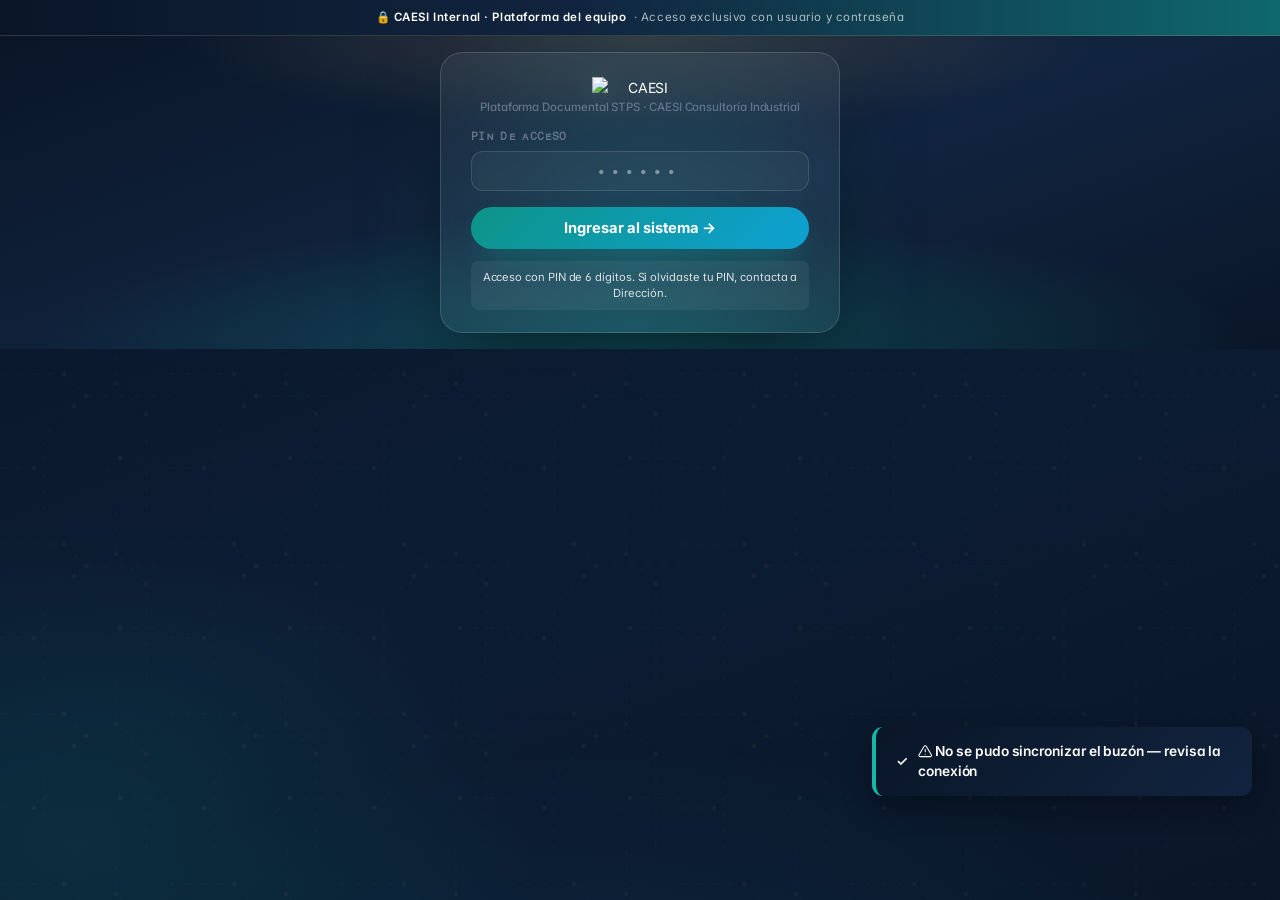
==== portal_v2.html @ 2f2ab160 "Add files via upload" ====
<!DOCTYPE html>
<html lang="es" data-theme="dark">
<head>
<meta charset="UTF-8"/>
<meta name="viewport" content="width=device-width,initial-scale=1.0"/>
<title>CAESI Internal · Plataforma de Cumplimiento, Impugnación y Capacitación · DEMO</title>

<!-- ═══════ GA4 — Mismo ID que el landing ═══════ -->
<script async src="https://www.googletagmanager.com/gtag/js?id=G-XXXXXXXXXX"></script>
<script>
  window.dataLayer = window.dataLayer || [];
  function gtag(){dataLayer.push(arguments);}
  gtag('js', new Date());

  // Leer parámetros del URL para personalizar y trackear
  const _urlParams = new URLSearchParams(window.location.search);
  const LEAD_CTX = {
    cliente: _urlParams.get('cliente') || null,
    nombre:  _urlParams.get('nombre')  || null,
    email:   _urlParams.get('email')   || null,
    src:     _urlParams.get('src')     || 'direct'
  };

  gtag('config', 'G-XXXXXXXXXX', {
    'send_page_view': true,
    'user_properties': {
      lead_empresa: LEAD_CTX.cliente || 'anonimo',
      lead_source:  LEAD_CTX.src
    }
  });

  window.trackEvent = function(name, params){
    try { gtag('event', name, Object.assign({
      lead_empresa: LEAD_CTX.cliente,
      lead_source:  LEAD_CTX.src
    }, params || {})); } catch(e){}
    try { console.log('[CAESI-demo-track]', name, params || {}); } catch(e){}
  };

  // Tiempo total en demo
  const _demoStartTime = Date.now();
  window.addEventListener('beforeunload', ()=>{
    const seconds = Math.round((Date.now() - _demoStartTime)/1000);
    if(window.trackEvent) trackEvent('demo_session_end', {duration_seconds: seconds});
  });
</script>
<!-- ═══════ Fin GA4 ═══════ -->

<link rel="preconnect" href="https://fonts.googleapis.com">
<link rel="preconnect" href="https://fonts.gstatic.com" crossorigin>
<link rel="preconnect" href="https://cdnjs.cloudflare.com">
<link rel="preconnect" href="https://vbihkgnydgoqocdnygzf.supabase.co">
<link href="https://fonts.googleapis.com/css2?family=Inter:wght@400;500;600;700;800;900&family=Onest:wght@300;400;500;600;700&family=Fragment+Mono&family=Instrument+Serif:ital@0;1&display=swap" rel="stylesheet" media="print" onload="this.media='all'">
<noscript><link href="https://fonts.googleapis.com/css2?family=Inter:wght@400;500;600;700;800;900&family=Onest:wght@300;400;500;600;700&family=Fragment+Mono&family=Instrument+Serif:ital@0;1&display=swap" rel="stylesheet"></noscript>
<script src="https://cdnjs.cloudflare.com/ajax/libs/Chart.js/4.4.1/chart.umd.min.js" defer></script>
<style>
:root{
  /* CAESI brand · matches landing */
  --teal:#0d9488; --teal-l:#14b8a6;
  --orange:#e0b97a; --orange-l:#c8a96a;
  --navy:#0a1628; --navy2:#11243f;
  --blue:#0ea5e9; --blue-l:#38bdf8;
  --light:#eef6fb; --mint:#ecfeff; --grey:#f6f7f9;
  --dark:#0a1628; --mid:#475569; --soft:#64748b;
  --white:#fff;
  --green:#0d9488; --green-l:#14b8a6;
  --red:#dc2626; --yellow:#d97706; --purple:#7c3aed;
  --gold:#c8a96a; --gold-warm:#e0b97a;
  --line:#e5e7eb;
  --sidebar:248px;
  --shadow:0 1px 2px rgba(15,23,42,.04),0 4px 14px -2px rgba(15,23,42,.06);
  --shadow-l:0 12px 32px -12px rgba(15,23,42,.12);
}
*{box-sizing:border-box;margin:0;padding:0}
body{font-family:'Inter',-apple-system,BlinkMacSystemFont,sans-serif;background:#f6f7f9;color:var(--dark);font-size:14px;line-height:1.5;-webkit-font-smoothing:antialiased;font-feature-settings:"ss01","cv11"}
.serif-i{font-family:'Instrument Serif',serif;font-style:italic;font-weight:400;letter-spacing:-.01em}

/* DEMO BANNER */
.demo-banner{background:linear-gradient(90deg,var(--navy) 0%,var(--navy2) 50%,var(--teal) 100%);color:#fff;text-align:center;padding:9px 16px;font-size:.78rem;font-weight:600;letter-spacing:.2px;position:fixed;top:0;left:0;right:0;z-index:9999;box-shadow:0 2px 12px rgba(10,22,40,.25);border-bottom:1px solid rgba(255,255,255,.08)}
.demo-banner span{opacity:.85;font-weight:500}

/* ── LOGIN ── */
#loginScreen{position:fixed;inset:0;background:radial-gradient(ellipse at top,#1A2F58 0%,#0F1E3D 60%,#080F1F 100%);display:flex;align-items:center;justify-content:center;z-index:8000;padding:16px;overflow-y:auto}
#loginScreen::before{content:'';position:absolute;top:-30%;left:50%;width:600px;height:600px;background:radial-gradient(circle,rgba(20,184,184,.18),transparent 65%);transform:translateX(-50%)}
.login-card{background:#fff;border-radius:18px;padding:24px 30px 22px;width:400px;max-width:100%;box-shadow:0 28px 72px rgba(0,0,0,.5);text-align:center;position:relative;z-index:1}
.login-brand{margin-bottom:14px}
.login-brand .logo-big{font-size:3rem;font-weight:900;color:var(--navy);letter-spacing:-.04em;line-height:1;font-family:'Inter',sans-serif}
.login-brand .logo-big span{background:linear-gradient(135deg,var(--gold),var(--gold-warm));-webkit-background-clip:text;-webkit-text-fill-color:transparent;background-clip:text;font-style:italic;font-family:'Instrument Serif',serif;font-weight:400}
.login-brand .logo-sub{font-size:.72rem;color:var(--soft);margin-top:2px;font-weight:500;line-height:1.3}
.login-brand .logo-big-img{max-width:96px;width:100%;height:auto;display:block;margin:0 auto;filter:brightness(1.05) drop-shadow(0 4px 14px rgba(255,255,255,.18))}
.sb-logo .nx-img{max-width:80px;width:auto;height:auto;display:block;margin:0 auto;filter:brightness(2.4) contrast(1.05) drop-shadow(0 2px 4px rgba(0,0,0,.20))}
.lbl{display:block;text-align:left;font-size:.68rem;font-weight:700;color:var(--soft);margin-bottom:5px;text-transform:uppercase;letter-spacing:.6px}
.inp{width:100%;padding:10px 14px;border:1.5px solid #DDE3EC;border-radius:9px;font-size:.9rem;outline:none;margin-bottom:12px;font-family:inherit;transition:.2s}
.inp:focus{border-color:var(--teal);background:#FAFBFD;box-shadow:0 0 0 4px rgba(20,184,184,.1)}
.login-btn{width:100%;padding:12px;background:linear-gradient(135deg,var(--teal),var(--teal-l));color:#fff;border:none;border-radius:9px;font-size:.92rem;font-weight:700;cursor:pointer;transition:.2s;box-shadow:0 6px 18px rgba(10,143,143,.3);margin-top:4px}
.login-btn:hover{transform:translateY(-2px);box-shadow:0 8px 22px rgba(10,143,143,.4)}
.login-hint{margin-top:12px;font-size:.7rem;color:#999;padding:8px 10px;background:#FAFBFD;border-radius:7px}
.login-hint b{color:var(--navy)}
.login-users{display:flex;gap:6px;margin-top:10px;justify-content:center;flex-wrap:wrap}
.login-user{background:#FAFBFD;border:1px solid #DDE3EC;border-radius:7px;padding:5px 9px;font-size:.7rem;color:var(--soft);cursor:pointer;transition:.15s}
.login-user:hover{border-color:var(--teal);color:var(--teal)}

/* Tarjeta de credenciales que aparece al elegir perfil */
.creds-box{margin-top:14px;max-height:0;overflow:hidden;opacity:0;transition:max-height .4s cubic-bezier(.16,1,.3,1),opacity .3s,margin-top .3s;background:linear-gradient(135deg,#FAFBFD 0%,#FFF 100%);border:1px solid #DDE3EC;border-radius:10px;text-align:left}
.creds-box.show{max-height:400px;opacity:1;padding:14px 16px}
.creds-header{display:flex;align-items:center;gap:10px;padding-bottom:12px;border-bottom:1px solid #ECF0F4;margin-bottom:10px}
.creds-av{width:34px;height:34px;border-radius:8px;color:#fff;font-weight:700;font-size:.78rem;display:flex;align-items:center;justify-content:center;flex:0 0 auto}
.creds-name{font-size:.86rem;font-weight:700;color:var(--navy);line-height:1.2}
.creds-role{font-size:.7rem;color:var(--soft);margin-top:2px}
.creds-row{display:flex;align-items:center;gap:10px;padding:6px 0}
.creds-lbl{font-size:.66rem;font-weight:700;color:var(--soft);text-transform:uppercase;letter-spacing:.5px;min-width:78px}
.creds-val{flex:1;font-family:'Menlo','Consolas',monospace;font-size:.84rem;background:#fff;padding:7px 11px;border-radius:6px;border:1px solid #ECF0F4;color:var(--navy);user-select:all;font-weight:600}
.creds-copy{background:linear-gradient(135deg,var(--teal),var(--teal-l));color:#fff;border:none;border-radius:7px;padding:7px 12px;font-size:.7rem;font-weight:700;cursor:pointer;letter-spacing:.02em;transition:.2s;white-space:nowrap;font-family:inherit}
.creds-copy:hover{transform:translateY(-1px);box-shadow:0 4px 12px rgba(10,143,143,.32)}
.creds-hint{margin-top:8px;font-size:.66rem;color:var(--soft);text-align:center;font-style:italic}

/* ── ROL: vista exclusiva del director ── */
.dir-row{display:flex;align-items:center;gap:14px;padding:12px 14px;background:#fff;border:1px solid #ECE3D2;border-radius:10px;cursor:pointer;transition:.18s}
.dir-row:hover{border-color:#B8893C;box-shadow:0 4px 14px rgba(184,137,60,.18);transform:translateX(2px)}

/* ── SHELL ── */
#app{display:none;min-height:100vh}

/* SIDEBAR */
.sidebar{width:var(--sidebar);background:linear-gradient(180deg,var(--navy) 0%,#0A1530 100%);position:fixed;top:34px;left:0;bottom:0;z-index:100;display:flex;flex-direction:column;overflow-y:auto}
.sb-logo{padding:22px 20px 18px;border-bottom:1px solid rgba(255,255,255,.08)}
.sb-logo .nx{font-size:1.4rem;font-weight:900;color:#fff;letter-spacing:-.04em;font-family:'Inter',sans-serif}
.sb-logo .nx span{background:linear-gradient(135deg,var(--gold),var(--gold-warm));-webkit-background-clip:text;-webkit-text-fill-color:transparent;background-clip:text;font-family:'Instrument Serif',serif;font-style:italic;font-weight:400}
.sb-logo .org{font-size:.7rem;color:rgba(255,255,255,.4);margin-top:3px}
.sb-menu{flex:1;padding:12px 0}
.sb-grp{padding:14px 18px 6px;font-size:.65rem;font-weight:700;color:rgba(255,255,255,.32);text-transform:uppercase;letter-spacing:1.2px}
.sb-item{display:flex;align-items:center;gap:11px;padding:11px 20px;cursor:pointer;color:rgba(255,255,255,.62);font-size:.86rem;border-left:3px solid transparent;transition:.18s;font-weight:500}
.sb-item:hover{background:rgba(255,255,255,.05);color:#fff}
.sb-item.active{background:linear-gradient(90deg,rgba(20,184,184,.18),transparent);color:#fff;border-left-color:var(--teal-l)}
.sb-item .ico{font-size:1.05rem;width:22px;text-align:center;flex-shrink:0}
.sb-item .badge-num{margin-left:auto;background:var(--orange);color:#fff;border-radius:20px;padding:1px 8px;font-size:.66rem;font-weight:700}
.sb-item .badge-num.red{background:var(--red)}
.sb-item .badge-num.green{background:var(--green-l)}
.sb-bottom{padding:16px 20px;border-top:1px solid rgba(255,255,255,.08)}
.sb-user{display:flex;align-items:center;gap:11px}
.u-av{width:38px;height:38px;border-radius:50%;background:linear-gradient(135deg,var(--teal),var(--teal-l));color:#fff;font-weight:700;font-size:.84rem;display:flex;align-items:center;justify-content:center;flex-shrink:0}
.u-name{color:#fff;font-size:.82rem;font-weight:600}
.u-role{color:rgba(255,255,255,.4);font-size:.7rem}
.logout{margin-top:11px;width:100%;padding:8px;background:rgba(255,255,255,.06);border:none;border-radius:7px;color:rgba(255,255,255,.5);font-size:.76rem;cursor:pointer;transition:.15s}
.logout:hover{background:rgba(255,255,255,.12);color:#fff}

/* MAIN */
.main{margin-left:var(--sidebar);display:flex;flex-direction:column;min-height:100vh}
.topbar{background:rgba(255,255,255,0.92);backdrop-filter:saturate(180%) blur(14px);-webkit-backdrop-filter:saturate(180%) blur(14px);border-bottom:1px solid var(--line);padding:0 30px;height:62px;display:flex;align-items:center;justify-content:space-between;position:sticky;top:34px;z-index:50}
.tb-title{font-size:1.05rem;font-weight:700;color:var(--navy);display:flex;align-items:center;gap:10px}
.tb-title .crumb{font-size:.78rem;color:var(--soft);font-weight:500}
.tb-right{display:flex;align-items:center;gap:12px}
.tb-badge{background:var(--light);color:var(--blue);border-radius:20px;padding:5px 14px;font-size:.76rem;font-weight:700;border:1px solid rgba(30,111,168,.18)}
.notif-btn{position:relative;background:none;border:none;font-size:1.25rem;cursor:pointer;padding:7px;border-radius:8px;transition:.15s}
.notif-btn:hover{background:var(--grey)}
.ndot{position:absolute;top:3px;right:3px;width:9px;height:9px;background:var(--orange);border-radius:50%;border:2px solid #fff}
.content{padding:26px 28px 40px;flex:1}
.view{display:none;animation:fadeIn .25s ease}
.view.active{display:block}
@keyframes fadeIn{from{opacity:0;transform:translateY(4px)}to{opacity:1;transform:translateY(0)}}

/* KPI */
.kpi-row{display:grid;grid-template-columns:repeat(4,1fr);gap:18px;margin-bottom:24px}
.kpi{background:#fff;border-radius:16px;padding:22px 24px;border:1px solid var(--line);border-top:3px solid var(--teal);box-shadow:var(--shadow);position:relative;overflow:hidden;transition:.25s}
.kpi:hover{transform:translateY(-3px);box-shadow:var(--shadow-l)}
.kpi.green{border-top-color:var(--green-l)}
.kpi.yellow{border-top-color:var(--yellow)}
.kpi.red{border-top-color:var(--red)}
.kpi.purple{border-top-color:var(--purple)}
.kpi.orange{border-top-color:var(--orange)}
.kpi-lbl{font-size:.71rem;font-weight:700;text-transform:uppercase;letter-spacing:.6px;color:var(--soft);margin-bottom:8px}
.kpi-val{font-size:2.3rem;font-weight:800;color:var(--navy);line-height:1;letter-spacing:-.035em}
.kpi-sub{font-size:.74rem;color:var(--soft);margin-top:4px}
.kpi-ico{float:right;font-size:2rem;opacity:.18;margin-top:-8px}

/* CARDS */
.card{background:#fff;border-radius:16px;padding:24px 26px;border:1px solid var(--line);box-shadow:var(--shadow)}
.ct{font-size:.88rem;font-weight:700;color:var(--navy);margin-bottom:16px;display:flex;align-items:center;justify-content:space-between}
.ct-link{font-size:.76rem;color:var(--teal);cursor:pointer;font-weight:600}
.ct-link:hover{text-decoration:underline}
.g2{display:grid;grid-template-columns:1fr 1fr;gap:20px;margin-bottom:22px}
.g3{display:grid;grid-template-columns:2fr 1fr;gap:20px;margin-bottom:22px}
.g3b{display:grid;grid-template-columns:3fr 2fr;gap:20px;margin-bottom:22px}

/* PROGRESS */
.pbar{height:8px;background:#EDF0F5;border-radius:5px;overflow:hidden;display:inline-block;width:96px;vertical-align:middle;margin-right:8px}
.pbar-fill{height:100%;border-radius:5px;transition:1s}
.pbig{height:10px;background:#EDF0F5;border-radius:6px;overflow:hidden;margin-bottom:14px}
.pbig-fill{height:100%;border-radius:6px;transition:1.2s;background:linear-gradient(90deg,var(--teal),var(--teal-l))}

/* CLIENT ROWS */
.cl-row{display:flex;align-items:center;gap:12px;padding:11px 0;border-bottom:1px solid #F2F4F8;cursor:pointer;transition:.15s}
.cl-row:last-child{border-bottom:none}
.cl-row:hover{background:#FAFBFD;margin:0 -8px;padding-left:8px;padding-right:8px;border-radius:8px}
.av{width:36px;height:36px;border-radius:9px;display:flex;align-items:center;justify-content:center;font-weight:800;font-size:.78rem;color:#fff;flex-shrink:0;letter-spacing:.5px}
.cl-info{flex:1;min-width:0}
.cl-name{font-size:.86rem;font-weight:600;color:var(--dark);overflow:hidden;text-overflow:ellipsis;white-space:nowrap}
.cl-sub{font-size:.72rem;color:var(--soft)}
.pct-pill{font-size:.78rem;font-weight:800;min-width:36px;text-align:right}

/* SEMÁFORO */
.sem-list{display:flex;flex-direction:column;gap:10px}
.sem{display:flex;align-items:center;gap:11px;padding:10px 13px;border-radius:10px;cursor:pointer;transition:.15s}
.sem:hover{transform:translateX(3px)}
.sem.r{background:#FEF2F2;border-left:3px solid var(--red)}
.sem.y{background:#FFFBEB;border-left:3px solid var(--yellow)}
.sem.g{background:#F0FDF4;border-left:3px solid var(--green-l)}
.sem-dot{width:10px;height:10px;border-radius:50%;flex-shrink:0}
.sem-info{flex:1;min-width:0}
.sem-n{font-size:.82rem;font-weight:600;overflow:hidden;text-overflow:ellipsis;white-space:nowrap}
.sem-d{font-size:.7rem;color:var(--soft)}
.sem-p{font-size:.86rem;font-weight:800}

/* ACTIVITY */
.act-item{display:flex;gap:12px;padding:10px 0;border-bottom:1px solid #F2F4F8;font-size:.82rem}
.act-item:last-child{border-bottom:none}
.act-ico{width:30px;height:30px;border-radius:50%;display:flex;align-items:center;justify-content:center;flex-shrink:0;font-size:.88rem}
.act-txt{flex:1;color:var(--soft);line-height:1.45}
.act-txt b{color:var(--dark)}
.act-t{font-size:.7rem;color:#aab;flex-shrink:0;padding-top:2px}

/* TABLES & FILTERS */
.tbar{display:flex;gap:11px;margin-bottom:20px;flex-wrap:wrap;align-items:center}
.srch{flex:1;min-width:220px;padding:10px 15px;border:1.5px solid #DDE3EC;border-radius:9px;font-size:.86rem;outline:none;font-family:inherit;transition:.15s}
.srch:focus{border-color:var(--teal);background:#FAFBFD}
.fsel{padding:10px 13px;border:1.5px solid #DDE3EC;border-radius:9px;font-size:.84rem;outline:none;background:#fff;font-family:inherit;cursor:pointer}
.btn{padding:10px 18px;border-radius:9px;font-size:.84rem;font-weight:700;cursor:pointer;border:none;transition:.18s;white-space:nowrap;display:inline-flex;align-items:center;gap:7px}
.btn-primary{background:linear-gradient(135deg,var(--teal),var(--teal-l));color:#fff;box-shadow:0 4px 12px rgba(10,143,143,.25)}
.btn-primary:hover{transform:translateY(-1px);box-shadow:0 6px 16px rgba(10,143,143,.35)}
.btn-secondary{background:var(--navy);color:#fff}
.btn-secondary:hover{background:var(--navy2)}
.btn-orange{background:linear-gradient(135deg,var(--orange),var(--orange-l));color:#fff;box-shadow:0 4px 12px rgba(229,90,0,.25)}
.btn-orange:hover{transform:translateY(-1px)}
.btn-outline{background:#fff;color:var(--navy);border:1.5px solid #DDE3EC}
.btn-outline:hover{border-color:var(--teal);color:var(--teal)}
.btn-sm{padding:6px 12px;font-size:.76rem}
table{width:100%;border-collapse:collapse}
table th{background:#FAFBFD;padding:11px 16px;text-align:left;font-size:.74rem;font-weight:700;text-transform:uppercase;letter-spacing:.5px;color:var(--soft);border-bottom:2px solid #E4EAF2}
table td{padding:13px 16px;border-bottom:1px solid #F2F4F8;font-size:.85rem;vertical-align:middle}
table tbody tr:hover td{background:#FAFBFD;cursor:pointer}
.tag{display:inline-block;border-radius:5px;padding:3px 9px;font-size:.72rem;font-weight:600;margin:2px}
.tag-blue{background:#EAF3FB;color:var(--blue)}
.tag-teal{background:#E8F7F7;color:var(--teal)}
.tag-orange{background:#FFF0E8;color:var(--orange)}
.tag-green{background:#E8F5E9;color:var(--green)}
.tag-red{background:#FEF2F2;color:var(--red)}
.tag-yellow{background:#FFFBEB;color:var(--yellow)}
.tag-purple{background:#F3F0FF;color:var(--purple)}
.tag-grey{background:var(--grey);color:var(--soft)}
.badge{display:inline-block;border-radius:20px;padding:4px 13px;font-size:.74rem;font-weight:700}
.b-green{background:#E8F5E9;color:var(--green)}
.b-yellow{background:#FFFBEB;color:var(--yellow)}
.b-red{background:#FEF2F2;color:var(--red)}
.b-teal{background:#E8F7F7;color:var(--teal)}
.b-blue{background:#EAF3FB;color:var(--blue)}

/* DETALLE */
.back-btn{display:inline-flex;align-items:center;gap:7px;color:var(--teal);font-size:.84rem;font-weight:600;cursor:pointer;margin-bottom:18px;background:none;border:none;padding:0;transition:.15s}
.back-btn:hover{transform:translateX(-3px)}
.det-head{background:#fff;border-radius:14px;padding:24px 28px;margin-bottom:20px;display:flex;align-items:center;gap:20px;box-shadow:var(--shadow)}
.det-av{width:64px;height:64px;border-radius:15px;display:flex;align-items:center;justify-content:center;font-weight:900;font-size:1.35rem;color:#fff;flex-shrink:0;letter-spacing:.5px;box-shadow:0 4px 14px rgba(0,0,0,.15)}
.det-info h2{font-size:1.2rem;font-weight:800;color:var(--navy)}
.det-info .rfc{font-size:.78rem;color:var(--soft);margin-top:3px}
.det-stats{margin-left:auto;display:flex;gap:24px}
.dstat{text-align:center}
.dstat .val{font-size:1.85rem;font-weight:900;color:var(--navy);line-height:1}
.dstat .lbl{font-size:.68rem;color:var(--soft);font-weight:700;text-transform:uppercase;letter-spacing:.5px;margin-top:4px}

/* PANORAMA - LO QUE TENEMOS / LO QUE FALTA */
.panorama-grid{display:grid;grid-template-columns:1fr 1fr;gap:16px;margin-bottom:20px}
.pano-card{background:#fff;border-radius:14px;padding:22px 24px;box-shadow:var(--shadow)}
.pano-card.tenemos{border-left:5px solid var(--green-l)}
.pano-card.falta{border-left:5px solid var(--orange)}
.pano-head{display:flex;align-items:center;gap:10px;margin-bottom:14px}
.pano-head .ico{font-size:1.4rem}
.pano-head h3{font-size:1rem;font-weight:800;color:var(--navy)}
.pano-head .count{margin-left:auto;background:var(--grey);border-radius:20px;padding:3px 11px;font-size:.78rem;font-weight:700;color:var(--soft)}
.pano-item{display:flex;align-items:center;gap:10px;padding:9px 0;border-bottom:1px solid #F2F4F8;font-size:.84rem}
.pano-item:last-child{border-bottom:none}
.pano-item .pi-ico{flex-shrink:0;font-size:.95rem}
.pano-item .pi-name{flex:1;color:var(--dark)}
.pano-item .pi-norm{font-size:.7rem;color:var(--soft);background:var(--grey);padding:2px 8px;border-radius:5px}

.norm-card{background:#fff;border-radius:14px;padding:22px 26px;margin-bottom:14px;box-shadow:var(--shadow)}
.nc-head{display:flex;align-items:center;justify-content:space-between;margin-bottom:6px;cursor:pointer}
.nc-head h3{font-size:.95rem;font-weight:700;color:var(--navy);display:flex;align-items:center;gap:8px}
.nc-pct{font-size:1.4rem;font-weight:900}
.fields-grid{display:grid;grid-template-columns:repeat(2,1fr);gap:9px;margin-top:14px}
.field{display:flex;align-items:flex-start;gap:10px;padding:11px 13px;border-radius:9px;background:#FAFBFD;border:1px solid #ECF1F7;transition:.15s}
.field:hover{border-color:var(--teal);background:#FAFEFE}
.fchk{width:24px;height:24px;border-radius:50%;display:flex;align-items:center;justify-content:center;font-size:.78rem;flex-shrink:0;margin-top:1px;font-weight:700}
.fc-y{background:#E8F5E9;color:var(--green)}
.fc-n{background:#FEF2F2;color:var(--red)}
.fc-p{background:#FFFBEB;color:var(--yellow)}
.f-body{flex:1;min-width:0}
.f-name{font-size:.8rem;font-weight:600;color:var(--dark)}
.f-meta{font-size:.7rem;color:var(--soft);margin-top:2px}
.f-doc{font-size:.7rem;color:var(--teal);margin-top:2px;display:flex;align-items:center;gap:4px}
.f-actions{display:flex;gap:5px;flex-shrink:0;margin-top:2px}
.link-box{background:linear-gradient(135deg,#FAFBFD,#F5F8FC);border-radius:10px;padding:13px 16px;font-size:.78rem;color:var(--soft);border:1.5px dashed #BDD0E3;margin-top:12px;word-break:break-all;font-family:'Courier New',monospace}
.link-box b{color:var(--navy);font-family:'Segoe UI',Arial,sans-serif}

/* NORMAS VIEW */
.norm-list-item{display:flex;align-items:center;gap:16px;padding:18px 20px;border-bottom:1px solid #F2F4F8;transition:.15s}
.norm-list-item:hover{background:#FAFBFD;cursor:pointer}
.norm-list-item:last-child{border-bottom:none}
.norm-ico{width:48px;height:48px;border-radius:12px;display:flex;align-items:center;justify-content:center;font-size:1.4rem;flex-shrink:0}
.norm-info{flex:1;min-width:0}
.norm-title{font-size:.92rem;font-weight:700;color:var(--navy)}
.norm-desc{font-size:.76rem;color:var(--soft);margin-top:2px;line-height:1.45}
.norm-stats{display:flex;gap:18px;flex-shrink:0;align-items:center}
.nstat{text-align:center}
.nstat .v{font-size:1.15rem;font-weight:800;color:var(--navy)}
.nstat .l{font-size:.66rem;color:var(--soft);font-weight:600;text-transform:uppercase}

/* PLANTILLAS */
.tpl-card{background:#fff;border-radius:14px;padding:20px 22px;border:1.5px solid #E4EAF2;cursor:pointer;transition:.2s;position:relative}
.tpl-card:hover{border-color:var(--teal);box-shadow:0 6px 22px rgba(10,143,143,.12);transform:translateY(-2px)}
.tpl-ico{font-size:2.2rem;margin-bottom:11px}
.tpl-name{font-size:.92rem;font-weight:700;color:var(--navy);margin-bottom:5px}
.tpl-norm{font-size:.74rem;color:var(--soft);margin-bottom:12px}
.tpl-meta{display:flex;gap:6px;flex-wrap:wrap}
.tpl-grid{display:grid;grid-template-columns:repeat(3,1fr);gap:16px}
.tpl-merge-badge{position:absolute;top:14px;right:14px;background:linear-gradient(135deg,var(--teal),var(--teal-l));color:#fff;font-size:.66rem;font-weight:700;padding:3px 9px;border-radius:5px;letter-spacing:.5px}

/* MAESTRO DE DATOS */
.maestro-hero{background:linear-gradient(135deg,#0F1E3D,#1A2F58);border-radius:14px;padding:28px 32px;margin-bottom:22px;color:#fff;position:relative;overflow:hidden}
.maestro-hero::before{content:'';position:absolute;top:-30%;right:-10%;width:300px;height:300px;background:radial-gradient(circle,rgba(20,184,184,.2),transparent 65%)}
.maestro-hero h2{font-size:1.3rem;font-weight:800;margin-bottom:8px;position:relative}
.maestro-hero p{font-size:.92rem;color:rgba(255,255,255,.75);max-width:600px;position:relative}
.maestro-hero .km-stats{display:flex;gap:32px;margin-top:18px;position:relative}
.maestro-hero .km-stat .v{font-size:1.6rem;font-weight:900;color:var(--teal-l)}
.maestro-hero .km-stat .l{font-size:.72rem;color:rgba(255,255,255,.55);font-weight:600;text-transform:uppercase;letter-spacing:.5px;margin-top:3px}

.maestro-grid{display:grid;grid-template-columns:1fr 1fr;gap:20px}
.maestro-form{background:#fff;border-radius:14px;padding:24px 26px;box-shadow:var(--shadow)}
.maestro-output{background:linear-gradient(135deg,#FAFBFD,#F5F8FC);border-radius:14px;padding:24px 26px;border:1.5px dashed #BDD0E3}
.mf-section{margin-bottom:18px}
.mf-section h4{font-size:.78rem;font-weight:700;color:var(--soft);text-transform:uppercase;letter-spacing:.7px;margin-bottom:10px;padding-bottom:6px;border-bottom:1px solid #ECF1F7}
.mf-row{display:grid;grid-template-columns:140px 1fr;gap:12px;align-items:center;padding:9px 0}
.mf-label{font-size:.8rem;color:var(--soft);font-weight:600}
.mf-value{font-size:.86rem;color:var(--dark);font-weight:600;background:#FAFBFD;padding:9px 13px;border-radius:8px;border:1px solid #ECF1F7}
.mf-value.editable{cursor:pointer;transition:.15s}
.mf-value.editable:hover{border-color:var(--teal);background:#FAFEFE}
.preview-doc{background:#fff;border-radius:10px;padding:22px 24px;box-shadow:0 2px 14px rgba(0,0,0,.08);position:relative;font-family:'Times New Roman',serif;font-size:.86rem;line-height:1.7;color:#222;border:1px solid #E4EAF2}
.preview-doc .doc-icon-tag{position:absolute;top:-12px;left:18px;background:linear-gradient(135deg,var(--blue),var(--blue-l));color:#fff;font-size:.7rem;font-weight:700;padding:4px 11px;border-radius:5px;letter-spacing:.5px}
.preview-doc .doc-title{font-weight:700;color:var(--navy);font-size:.94rem;text-align:center;margin-bottom:12px;letter-spacing:.5px;text-transform:uppercase;border-bottom:2px solid var(--navy);padding-bottom:8px}
.preview-doc .field-fill{background:linear-gradient(120deg,#FFF8DC 0%,#FFE9A8 100%);padding:2px 6px;border-radius:3px;font-weight:600;color:#8B6914;animation:highlightPulse 2s ease-in-out infinite}
@keyframes highlightPulse{0%,100%{background:#FFF8DC}50%{background:#FFE9A8}}
.maestro-output h4{font-size:.78rem;font-weight:700;color:var(--soft);text-transform:uppercase;letter-spacing:.7px;margin-bottom:14px}
.merge-arrows{text-align:center;color:var(--teal);margin:14px 0;font-size:1.2rem}

/* SOLICITUDES */
.sol-card{background:#fff;border-radius:14px;padding:22px 24px;margin-bottom:14px;box-shadow:var(--shadow);transition:.2s;cursor:pointer}
.sol-card:hover{box-shadow:var(--shadow-l);transform:translateY(-2px)}
.sol-head{display:flex;align-items:center;gap:14px;margin-bottom:12px}
.sol-head .sol-av{width:42px;height:42px;border-radius:10px;display:flex;align-items:center;justify-content:center;font-weight:800;font-size:.82rem;color:#fff}
.sol-head h3{font-size:.94rem;font-weight:700;color:var(--navy)}
.sol-head .sol-sub{font-size:.74rem;color:var(--soft);margin-top:2px}
.sol-head .sol-stat{margin-left:auto}
.sol-items{background:#FAFBFD;border-radius:10px;padding:12px 14px;margin-bottom:12px}
.sol-item{display:flex;align-items:center;gap:9px;padding:7px 0;border-bottom:1px solid #ECF1F7;font-size:.82rem}
.sol-item:last-child{border-bottom:none}
.sol-item .si-ico{font-size:.9rem;flex-shrink:0}
.sol-item .si-name{flex:1;color:var(--dark)}
.sol-item .si-st{font-size:.7rem;font-weight:700;padding:2px 8px;border-radius:12px;white-space:nowrap}
.si-done{background:#E8F5E9;color:var(--green)}
.si-pend{background:#FEF2F2;color:var(--red)}
.si-part{background:#FFFBEB;color:var(--yellow)}
.sol-link{background:linear-gradient(135deg,var(--mint),#E0F4ED);border-radius:9px;padding:10px 14px;font-size:.78rem;color:var(--teal);border:1.5px dashed rgba(10,143,143,.4);font-family:'Courier New',monospace;display:flex;align-items:center;gap:10px}
.sol-link .ll-l{flex:1;color:var(--navy);font-family:'Segoe UI',Arial,sans-serif;font-weight:600}
.sol-actions{display:flex;gap:8px;margin-top:12px}

/* PORTAL CLIENTE (público) */
#portalView{display:none;position:fixed;inset:0;background:linear-gradient(180deg,#F5F8FC 0%,#EAF3FB 100%);z-index:500;overflow-y:auto}
.portal-bar{background:linear-gradient(135deg,var(--navy),var(--navy2));padding:18px 30px;display:flex;align-items:center;justify-content:space-between;box-shadow:0 2px 14px rgba(0,0,0,.15)}
.portal-logo{font-size:1.2rem;font-weight:900;color:#fff;letter-spacing:2px}
.portal-logo span{background:linear-gradient(135deg,var(--teal-l),#5FD9D9);-webkit-background-clip:text;-webkit-text-fill-color:transparent;background-clip:text}
.portal-bar .caesi-mini{font-size:.78rem;color:rgba(255,255,255,.65);font-weight:500}
.portal-body{max-width:760px;margin:0 auto;padding:36px 24px 60px}
.portal-welcome{background:#fff;border-radius:16px;padding:28px 32px;box-shadow:0 4px 24px rgba(15,30,61,.08);margin-bottom:20px;border-top:5px solid var(--teal)}
.portal-welcome h1{font-size:1.5rem;font-weight:800;color:var(--navy);margin-bottom:6px}
.portal-welcome .pw-sub{color:var(--soft);font-size:.92rem;margin-bottom:14px}
.portal-welcome .pw-from{background:#FAFBFD;border-radius:9px;padding:10px 14px;font-size:.82rem;color:var(--mid);border-left:3px solid var(--teal)}
.portal-welcome .pw-from b{color:var(--navy)}
.portal-progress-bar{background:#fff;border-radius:14px;padding:18px 24px;margin-bottom:20px;box-shadow:var(--shadow);display:flex;align-items:center;gap:18px}
.portal-progress-bar .p-pct{font-size:1.8rem;font-weight:900;color:var(--teal);line-height:1}
.portal-progress-bar .p-info{flex:1}
.portal-progress-bar .p-info .lbl{font-size:.86rem;font-weight:700;color:var(--navy);margin-bottom:6px}
.portal-progress-bar .p-info .pbar-public{height:9px;background:#EDF0F5;border-radius:5px;overflow:hidden}
.portal-progress-bar .p-info .pbar-public-fill{height:100%;background:linear-gradient(90deg,var(--teal),var(--teal-l));border-radius:5px;transition:1.2s}

.portal-request{background:#fff;border-radius:14px;padding:22px 26px;margin-bottom:14px;box-shadow:var(--shadow);border-left:5px solid #E4EAF2}
.portal-request.done{border-left-color:var(--green-l)}
.portal-request.partial{border-left-color:var(--yellow)}
.pr-head{display:flex;align-items:center;justify-content:space-between;margin-bottom:8px}
.pr-head h3{font-size:1rem;font-weight:700;color:var(--navy)}
.pr-status{font-size:.74rem;font-weight:700;padding:4px 12px;border-radius:12px}
.pr-desc{font-size:.84rem;color:var(--mid);margin-bottom:12px;line-height:1.55}
.pr-upload{border:2px dashed #C8D5E2;border-radius:10px;padding:16px;text-align:center;cursor:pointer;transition:.2s;background:#FAFBFD}
.pr-upload:hover{border-color:var(--teal);background:#FAFEFE}
.pr-upload .u-ico{font-size:1.8rem;margin-bottom:6px}
.pr-upload p{font-size:.8rem;color:var(--mid)}
.pr-upload small{font-size:.7rem;color:#aab}
.pr-uploaded{display:flex;align-items:center;gap:10px;padding:9px 12px;background:#E8F5E9;border-radius:9px;font-size:.82rem;color:var(--green);font-weight:600}
.close-portal{position:fixed;top:50px;right:20px;background:rgba(255,255,255,.95);border:1px solid #DDE3EC;color:var(--navy);border-radius:9px;padding:8px 16px;cursor:pointer;font-size:.8rem;font-weight:700;z-index:600;box-shadow:0 4px 14px rgba(0,0,0,.1)}
.close-portal:hover{background:#fff}

/* NOTIF PANEL */
.np{display:none;position:fixed;top:96px;right:18px;width:360px;background:#fff;border-radius:16px;box-shadow:0 12px 40px rgba(0,0,0,.2);z-index:300;overflow:hidden;border:1px solid #ECF1F7}
.np.open{display:block;animation:slideDown .2s ease}
@keyframes slideDown{from{opacity:0;transform:translateY(-10px)}to{opacity:1;transform:translateY(0)}}
.np-head{background:linear-gradient(135deg,var(--navy),var(--navy2));color:#fff;padding:14px 20px;font-size:.86rem;font-weight:700;display:flex;align-items:center;justify-content:space-between}
.np-head .cnt{background:var(--orange);border-radius:20px;padding:2px 10px;font-size:.72rem}
.ni{padding:13px 17px;border-bottom:1px solid #F2F4F8;font-size:.8rem;cursor:pointer;transition:.15s}
.ni:hover{background:#FAFBFD}
.ni.unread{background:#FAFEFE;border-left:3px solid var(--teal)}
.ni-t{font-weight:700;color:var(--dark);margin-bottom:3px}
.ni-b{color:var(--soft);line-height:1.45}
.ni-time{font-size:.68rem;color:#aab;margin-top:4px}
.ni-type{display:inline-block;border-radius:5px;padding:2px 7px;font-size:.66rem;font-weight:700;margin-right:5px}
.nt-red{background:#FEF2F2;color:var(--red)}
.nt-yel{background:#FFFBEB;color:var(--yellow)}
.nt-grn{background:#F0FDF4;color:var(--green)}
.nt-teal{background:#E8F7F7;color:var(--teal)}

/* MODAL */
.overlay{display:none;position:fixed;inset:0;background:rgba(15,30,61,.55);z-index:400;align-items:center;justify-content:center;backdrop-filter:blur(4px)}
.overlay.open{display:flex;animation:fadeIn .2s ease}
.modal{background:#fff;border-radius:18px;padding:32px 36px;width:620px;max-width:96vw;position:relative;box-shadow:0 24px 70px rgba(0,0,0,.4);max-height:90vh;overflow-y:auto}
.modal h3{font-size:1.1rem;font-weight:800;color:var(--navy);margin-bottom:8px}
.modal p{color:var(--soft);font-size:.88rem;margin-bottom:18px;line-height:1.55}
.modal-close{position:absolute;top:16px;right:16px;background:none;border:none;font-size:1.4rem;cursor:pointer;color:#aab;transition:.15s;width:30px;height:30px;border-radius:50%;display:flex;align-items:center;justify-content:center}
.modal-close:hover{background:var(--grey);color:var(--dark)}
.mrow{display:flex;gap:11px;margin-top:18px}
.mb{flex:1;padding:12px;border-radius:9px;font-size:.88rem;font-weight:700;cursor:pointer;border:none;transition:.18s}
.mb-ok{background:linear-gradient(135deg,var(--teal),var(--teal-l));color:#fff}
.mb-ok:hover{transform:translateY(-1px);box-shadow:0 6px 16px rgba(10,143,143,.3)}
.mb-cancel{background:var(--grey);color:var(--soft)}
.mb-cancel:hover{background:#E0E8F0}
.info-row{background:#FAFBFD;border-radius:9px;padding:13px 16px;font-size:.84rem;color:var(--soft);margin-bottom:9px;border-left:3px solid var(--teal)}
.info-row b{color:var(--navy)}

/* REPORT PREVIEW */
.report-header{background:linear-gradient(135deg,var(--navy),var(--navy2));color:#fff;padding:22px 28px;border-radius:10px 10px 0 0;margin:-32px -36px 22px;text-align:center}
.report-header h2{font-size:1.25rem;font-weight:900;letter-spacing:1.5px}
.report-header p{font-size:.82rem;opacity:.85;margin-top:4px;margin-bottom:0}

/* TOAST */
.toast{position:fixed;bottom:104px;right:28px;background:linear-gradient(135deg,var(--navy),var(--navy2));color:#fff;border-radius:11px;padding:14px 20px;font-size:.86rem;font-weight:600;box-shadow:0 10px 28px rgba(0,0,0,.35);transform:translateY(80px);opacity:0;transition:.3s;z-index:9000;display:flex;align-items:center;gap:10px;max-width:380px;border-left:4px solid var(--teal-l);pointer-events:none}
.toast.show{transform:translateY(0);opacity:1}

/* CHARTS */
.ch-wrap{position:relative;height:210px}
.ch-wrap2{position:relative;height:190px}

/* UPLOAD SIM */
.upload-area{border:2.5px dashed #C8D5E2;border-radius:12px;padding:28px;text-align:center;cursor:pointer;transition:.2s;margin:14px 0;background:#FAFBFD}
.upload-area:hover{border-color:var(--teal);background:#FAFEFE}
.upload-area .u-ico{font-size:2.4rem;margin-bottom:10px}
.upload-area p{font-size:.88rem;color:var(--mid);font-weight:600}
.upload-area small{font-size:.74rem;color:#aab}

/* CHECKBOX LIST FOR SOL */
.chk-list{display:flex;flex-direction:column;gap:9px;max-height:280px;overflow-y:auto;padding-right:6px}
.chk-item{display:flex;align-items:center;gap:11px;padding:11px 14px;border:1.5px solid #ECF1F7;border-radius:9px;cursor:pointer;transition:.15s;font-size:.85rem}
.chk-item:hover{border-color:var(--teal);background:#FAFEFE}
.chk-item.checked{background:linear-gradient(135deg,#E8F7F7,#D6F0F0);border-color:var(--teal)}
.chk-item .cb{width:20px;height:20px;border:2px solid #C8D5E2;border-radius:5px;flex-shrink:0;display:flex;align-items:center;justify-content:center;font-size:.84rem;color:#fff;background:#fff;font-weight:900}
.chk-item.checked .cb{background:var(--teal);border-color:var(--teal)}
.chk-item .ci-name{flex:1;color:var(--dark)}
.chk-item .ci-cat{font-size:.7rem;color:var(--soft);background:var(--grey);padding:2px 7px;border-radius:4px}

/* ════════════════════════════════════════════════════════════════════
   REFINAMIENTO PREMIUM — Adaptación al lenguaje visual de la landing
   ════════════════════════════════════════════════════════════════════ */

/* Base — tipografía más refinada como la landing */
body{font-feature-settings:"ss01","cv11";letter-spacing:-.005em}

/* Banner demo — más sutil, menos colorido */
.demo-banner{background:linear-gradient(90deg,#0a1628 0%,#11243f 60%,#0a1628 100%);font-size:.74rem;letter-spacing:.04em;font-weight:600;padding:8px 16px}
.demo-banner span{font-weight:400;opacity:.7}

/* SIDEBAR — refinado, más espacio, menos saturado */
.sidebar{background:linear-gradient(180deg,#0a1628 0%,#0a1530 100%)}
.sb-logo{padding:26px 22px 22px;border-bottom:1px solid rgba(255,255,255,.06);text-align:center}
.sb-logo .org{font-size:.66rem;color:rgba(255,255,255,.35);margin-top:8px;letter-spacing:.06em;font-weight:500;text-transform:uppercase;text-align:center}
.sb-grp{padding:18px 22px 8px;font-size:.62rem;font-weight:700;color:rgba(255,255,255,.28);letter-spacing:.16em}
.sb-item{padding:11px 22px;font-size:.84rem;font-weight:500;letter-spacing:-.005em;color:rgba(255,255,255,.65)}
.sb-item:hover{background:rgba(255,255,255,.04)}
.sb-item.active{background:linear-gradient(90deg,rgba(224,185,122,.10),transparent);border-left-color:var(--gold-warm)}
.sb-item .badge-num{background:var(--gold-warm);color:#0a1628;font-weight:800}
.sb-item .badge-num.red{background:#e85a4f;color:#fff}

/* TOPBAR — más airoso */
.topbar{padding:0 36px;height:68px;background:rgba(255,255,255,.86)}
.tb-title{font-size:1.05rem;font-weight:800;color:#0a1628;letter-spacing:-.02em}
.tb-badge{background:rgba(13,148,136,.08);color:#0d9488;border:1px solid rgba(13,148,136,.18);font-weight:600;letter-spacing:.02em;padding:6px 14px}

/* CONTENIDO */
.content{padding:30px 36px 50px}

/* KPI — más premium, números más grandes con serif italic acento */
.kpi-row{gap:20px;margin-bottom:26px}
.kpi{border-radius:18px;padding:24px 26px;border:1px solid rgba(15,23,42,.06);border-top:1px solid rgba(15,23,42,.06);box-shadow:0 1px 2px rgba(15,23,42,.03),0 12px 32px -16px rgba(15,23,42,.08)}
.kpi.green,.kpi.yellow,.kpi.red,.kpi.purple,.kpi.orange{border-top:1px solid rgba(15,23,42,.06)}
.kpi-lbl{font-size:.66rem;letter-spacing:.14em;font-weight:600;color:#94a3b8;margin-bottom:10px}
.kpi-val{font-size:2.6rem;font-weight:800;letter-spacing:-.04em;color:#0a1628}
.kpi.red .kpi-val{color:#dc2626}
.kpi.green .kpi-val{color:#0d9488}
.kpi.yellow .kpi-val,.kpi.orange .kpi-val{color:#d97706}
.kpi-sub{font-size:.72rem;color:#94a3b8;margin-top:6px;font-weight:500}
.kpi-ico{font-size:1.6rem;opacity:.12;margin-top:-4px}

/* CARDS — más espacio, sombras más sutiles */
.card{border-radius:18px;padding:26px 28px;border:1px solid rgba(15,23,42,.06);box-shadow:0 1px 2px rgba(15,23,42,.03),0 12px 32px -16px rgba(15,23,42,.08)}
.ct{font-size:.92rem;font-weight:800;letter-spacing:-.015em;color:#0a1628;margin-bottom:18px}
.ct-link{font-size:.74rem;color:#0d9488;font-weight:700;letter-spacing:.02em}

/* Headers de detalle de empresa */
h2,h3,h4{letter-spacing:-.025em;color:#0a1628;font-weight:800}
h2{font-weight:800}
em,.serif-i{font-family:'Instrument Serif',serif;font-style:italic;font-weight:400;letter-spacing:-.01em;color:var(--teal)}

/* Badges (tags de estado) — pill más elegantes */
.badge,.b-green,.b-yellow,.b-red,.b-blue{font-size:.66rem;font-weight:700;letter-spacing:.06em;padding:4px 11px;border-radius:999px;text-transform:uppercase}

/* Tablas más limpias */
table{font-size:.86rem}
table th{font-size:.66rem;letter-spacing:.12em;font-weight:700;color:#94a3b8;text-transform:uppercase;padding:14px 18px;background:transparent;border-bottom:1px solid rgba(15,23,42,.06)}
table td{padding:14px 18px;border-bottom:1px solid rgba(15,23,42,.04)}
table tr:hover td{background:rgba(13,148,136,.025)}

/* Inputs y selects más refinados */
.fsel,.srch{border-radius:10px;border:1px solid rgba(15,23,42,.10);font-size:.86rem;padding:10px 14px}
.fsel:focus,.srch:focus{border-color:#0d9488;outline:none;box-shadow:0 0 0 3px rgba(13,148,136,.12)}

/* Botones más premium estilo landing */
.btn{border-radius:999px;padding:10px 18px;font-size:.78rem;font-weight:600;letter-spacing:.04em;text-transform:uppercase;transition:.25s}
.btn-primary{background:#0a1628;color:#fff;border:1px solid #0a1628}
.btn-primary:hover{background:#000;transform:translateY(-1px);box-shadow:0 12px 28px -10px rgba(10,22,40,.45)}
.btn-orange{background:linear-gradient(135deg,var(--gold),var(--gold-warm));color:#0a1628;border:none;font-weight:700}
.btn-orange:hover{box-shadow:0 12px 28px -10px rgba(200,169,106,.55)}
.btn-outline{background:transparent;border:1px solid rgba(15,23,42,.18);color:#0a1628}
.btn-outline:hover{border-color:#0a1628;background:#0a1628;color:#fff}
.btn-sm{padding:7px 14px;font-size:.7rem}

/* Avatares con acabado más premium */
.av,.u-av{font-weight:800;letter-spacing:-.02em}

/* Progresos más refinados */
.pbar{height:6px;background:rgba(15,23,42,.06);border-radius:999px}
.pbar-fill{border-radius:999px}
.pbig{height:8px;background:rgba(15,23,42,.06);border-radius:999px}
.pbig-fill{border-radius:999px}



/* ════════════════════════════════════════════════════════════════════════
   REDISEÑO PREMIUM · ESTILO APPTICS/LINEAR
   Sidebar blanco · cards minimalistas · sombras sutiles · pill buttons
   ════════════════════════════════════════════════════════════════════════ */

body{background:#fafbfc;color:#0a1628;letter-spacing:-.005em}

/* ── SIDEBAR · de navy oscuro a blanco premium ── */
.sidebar{
  background:#fff !important;
  border-right:1px solid rgba(15,23,42,.06);
  box-shadow:1px 0 0 rgba(15,23,42,.02)
}
.sb-logo{
  background:#fff;
  border-bottom:1px solid rgba(15,23,42,.06) !important;
  padding:30px 22px 24px !important
}
.sb-logo .nx-img{
  filter:brightness(.55) contrast(1.25) drop-shadow(0 2px 4px rgba(15,23,42,.10)) !important;
  max-width:88px !important
}
.sb-logo .org{
  color:rgba(15,23,42,.40) !important;
  font-size:.62rem !important;
  letter-spacing:.14em !important;
  font-weight:600 !important;
  text-align:center;
  text-transform:uppercase
}
.sb-grp{
  color:rgba(15,23,42,.32) !important;
  font-size:.62rem !important;
  letter-spacing:.18em !important;
  padding:22px 22px 8px !important
}
.sb-item{
  color:rgba(15,23,42,.66) !important;
  font-size:.86rem !important;
  font-weight:500 !important;
  padding:10px 22px !important;
  border-left:3px solid transparent !important;
  letter-spacing:-.005em
}
.sb-item:hover{
  background:rgba(15,23,42,.03) !important;
  color:#0a1628 !important
}
.sb-item.active{
  background:linear-gradient(90deg,rgba(13,148,136,.08),transparent) !important;
  color:#0a1628 !important;
  border-left-color:#0d9488 !important;
  font-weight:600 !important
}
.sb-item .ico{
  opacity:.85;
  font-size:1rem !important
}
.sb-item .badge-num{
  background:#0a1628 !important;
  color:#fff !important;
  font-weight:700 !important;
  font-size:.62rem !important;
  padding:2px 8px !important;
  border-radius:999px
}
.sb-item .badge-num.red{
  background:#dc2626 !important
}
.sb-bottom{
  border-top:1px solid rgba(15,23,42,.06) !important;
  padding:18px 22px !important
}
.sb-user{gap:12px}
.u-av{
  width:36px !important;
  height:36px !important;
  border-radius:50% !important;
  font-weight:800 !important;
  font-size:.78rem !important;
  letter-spacing:-.02em
}
.u-name{
  color:#0a1628 !important;
  font-size:.82rem !important;
  font-weight:700 !important;
  letter-spacing:-.01em
}
.u-role{
  color:rgba(15,23,42,.45) !important;
  font-size:.68rem !important;
  letter-spacing:.02em
}
.logout{
  background:rgba(15,23,42,.04) !important;
  color:rgba(15,23,42,.55) !important;
  font-size:.72rem !important;
  border-radius:999px !important;
  padding:8px 14px !important;
  font-weight:600 !important
}
.logout:hover{
  background:#0a1628 !important;
  color:#fff !important
}

/* ── TOPBAR ── */
.topbar{
  background:rgba(255,255,255,.92) !important;
  border-bottom:1px solid rgba(15,23,42,.06) !important;
  height:72px !important;
  padding:0 40px !important
}
.tb-title{
  font-size:1.1rem !important;
  font-weight:800 !important;
  color:#0a1628 !important;
  letter-spacing:-.025em
}
.tb-badge{
  background:rgba(13,148,136,.07) !important;
  color:#0d9488 !important;
  border:1px solid rgba(13,148,136,.18) !important;
  font-weight:600 !important;
  letter-spacing:.02em !important;
  padding:7px 14px !important;
  font-size:.72rem !important;
  border-radius:999px !important
}
.notif-btn:hover{background:rgba(15,23,42,.04) !important}

/* ── CONTENIDO general ── */
.content{padding:40px 40px 60px !important}

/* ── KPIs estilo Apptics ── */
.kpi-row{gap:18px !important;margin-bottom:24px !important}
.kpi{
  background:#fff !important;
  border:1px solid rgba(15,23,42,.06) !important;
  border-top:1px solid rgba(15,23,42,.06) !important;
  border-radius:18px !important;
  padding:26px 28px !important;
  box-shadow:0 1px 2px rgba(15,23,42,.03) !important;
  transition:transform .25s,box-shadow .25s !important
}
.kpi:hover{
  transform:translateY(-2px) !important;
  box-shadow:0 16px 40px -20px rgba(15,23,42,.18) !important
}
.kpi.red,.kpi.green,.kpi.yellow,.kpi.orange,.kpi.purple{
  border-top:1px solid rgba(15,23,42,.06) !important
}
.kpi-lbl{
  font-size:.64rem !important;
  letter-spacing:.16em !important;
  font-weight:600 !important;
  color:rgba(15,23,42,.45) !important;
  text-transform:uppercase;
  margin-bottom:14px !important
}
.kpi-val{
  font-size:2.8rem !important;
  font-weight:800 !important;
  letter-spacing:-.045em !important;
  color:#0a1628 !important;
  line-height:1
}
.kpi.red .kpi-val{color:#dc2626 !important}
.kpi.green .kpi-val{color:#0d9488 !important}
.kpi.yellow .kpi-val,.kpi.orange .kpi-val{color:#d97706 !important}
.kpi-sub{
  font-size:.72rem !important;
  color:rgba(15,23,42,.50) !important;
  margin-top:8px !important;
  font-weight:500
}
.kpi-ico{
  font-size:1.3rem !important;
  opacity:.10 !important;
  margin-top:-2px !important
}

/* ── Cards generales ── */
.card{
  background:#fff !important;
  border:1px solid rgba(15,23,42,.06) !important;
  border-radius:20px !important;
  padding:28px 30px !important;
  box-shadow:0 1px 2px rgba(15,23,42,.03) !important;
  transition:.25s
}
.card:hover{box-shadow:0 16px 40px -20px rgba(15,23,42,.14) !important}
.ct{
  font-size:.94rem !important;
  font-weight:800 !important;
  letter-spacing:-.02em !important;
  color:#0a1628 !important;
  margin-bottom:20px !important
}
.ct-link{
  font-size:.72rem !important;
  color:#0d9488 !important;
  font-weight:700 !important;
  letter-spacing:.04em !important;
  text-transform:uppercase
}

/* ── Titulares premium ── */
h2,h3,h4,h5{letter-spacing:-.025em !important;color:#0a1628 !important;font-weight:800 !important}
em,.serif-i{
  font-family:'Instrument Serif',serif !important;
  font-style:italic !important;
  font-weight:400 !important;
  color:#0d9488 !important;
  letter-spacing:-.01em
}

/* ── Badges/Tags estilo pill premium ── */
.badge,.tag,.b-green,.b-yellow,.b-red,.b-blue,.tag-blue,.tag-teal,.tag-grey{
  font-size:.64rem !important;
  font-weight:700 !important;
  letter-spacing:.10em !important;
  padding:4px 10px !important;
  border-radius:999px !important;
  text-transform:uppercase !important;
  display:inline-block
}
.b-green{background:rgba(13,148,136,.10) !important;color:#0d9488 !important}
.b-yellow{background:rgba(217,119,6,.10) !important;color:#d97706 !important}
.b-red{background:rgba(220,38,38,.10) !important;color:#dc2626 !important}
.b-blue{background:rgba(14,165,233,.10) !important;color:#0369a1 !important}

/* ── Tablas premium minimalistas ── */
table{font-size:.86rem !important;border-collapse:collapse}
table th{
  font-size:.62rem !important;
  letter-spacing:.14em !important;
  font-weight:600 !important;
  color:rgba(15,23,42,.42) !important;
  text-transform:uppercase !important;
  padding:14px 20px !important;
  background:transparent !important;
  border-bottom:1px solid rgba(15,23,42,.06) !important
}
table td{
  padding:16px 20px !important;
  border-bottom:1px solid rgba(15,23,42,.04) !important;
  font-weight:500
}
table tr{transition:.18s}
table tr:hover td{background:rgba(13,148,136,.025) !important}

/* ── Inputs estilo Apptics ── */
.fsel,.srch,.inp{
  background:#fff !important;
  border:1px solid rgba(15,23,42,.10) !important;
  border-radius:12px !important;
  font-size:.86rem !important;
  padding:11px 16px !important;
  color:#0a1628 !important;
  transition:.2s
}
.fsel:focus,.srch:focus,.inp:focus{
  border-color:#0d9488 !important;
  outline:none !important;
  box-shadow:0 0 0 4px rgba(13,148,136,.10) !important
}

/* ── Botones pill estilo Apptics ── */
.btn,button.btn{
  border-radius:999px !important;
  padding:10px 20px !important;
  font-size:.74rem !important;
  font-weight:600 !important;
  letter-spacing:.04em !important;
  text-transform:uppercase !important;
  transition:.25s !important;
  border:1px solid transparent !important;
  cursor:pointer
}
.btn-primary{
  background:#0a1628 !important;
  color:#fff !important;
  border-color:#0a1628 !important
}
.btn-primary:hover{
  background:#000 !important;
  transform:translateY(-1px) !important;
  box-shadow:0 12px 28px -10px rgba(10,22,40,.45) !important
}
.btn-orange{
  background:linear-gradient(135deg,#c8a96a,#e0b97a) !important;
  color:#0a1628 !important;
  font-weight:700 !important
}
.btn-orange:hover{
  box-shadow:0 12px 28px -10px rgba(200,169,106,.55) !important;
  transform:translateY(-1px) !important
}
.btn-outline{
  background:transparent !important;
  border-color:rgba(15,23,42,.16) !important;
  color:#0a1628 !important
}
.btn-outline:hover{
  border-color:#0a1628 !important;
  background:#0a1628 !important;
  color:#fff !important
}
.btn-sm{padding:7px 14px !important;font-size:.66rem !important}

/* ── Avatares más refinados ── */
.av{
  border-radius:50% !important;
  font-weight:800 !important;
  letter-spacing:-.02em !important
}

/* ── Progress bars limpias ── */
.pbar{height:6px !important;background:rgba(15,23,42,.06) !important;border-radius:999px !important}
.pbar-fill{border-radius:999px !important}
.pbig{height:8px !important;background:rgba(15,23,42,.06) !important;border-radius:999px !important}
.pbig-fill{border-radius:999px !important}

/* ── Avatar con gradiente Apptics ── */
.av.gradient,.det-av{
  background:linear-gradient(135deg,#0a1628,#0d9488) !important;
  color:#fff !important
}

/* ── Sidebar item con badge contadores estilo Apptics ── */
.sb-item .badge-num{margin-left:auto}

/* ── Banner demo más sutil ── */
.demo-banner{
  background:linear-gradient(90deg,#0a1628,#11243f) !important;
  font-size:.70rem !important;
  letter-spacing:.06em !important;
  padding:9px 16px !important;
  font-weight:600
}
.demo-banner span{opacity:.65;font-weight:400}

/* ── Detalle de empresa: header premium ── */
.det-head{
  background:#fff !important;
  border:1px solid rgba(15,23,42,.06) !important;
  border-radius:24px !important;
  padding:36px 38px !important;
  box-shadow:0 1px 2px rgba(15,23,42,.03)
}
.det-info h2{
  font-size:1.8rem !important;
  font-weight:800 !important;
  letter-spacing:-.035em !important;
  margin-bottom:6px
}
.rfc{
  color:rgba(15,23,42,.50) !important;
  font-size:.82rem !important;
  font-weight:500
}
.dstat{text-align:center}
.dstat .val{
  font-size:2.2rem !important;
  font-weight:800 !important;
  letter-spacing:-.04em !important;
  color:#0a1628 !important;
  line-height:1
}
.dstat .lbl{
  font-size:.62rem !important;
  letter-spacing:.14em !important;
  color:rgba(15,23,42,.45) !important;
  font-weight:600 !important;
  margin-top:8px !important
}

/* ── Panel director destacado (única con gradient Apptics) ── */
#dirPanel{
  background:linear-gradient(135deg,#fff 0%,#FFFCF5 100%) !important;
  border:1px solid rgba(184,137,60,.30) !important;
  border-radius:20px !important;
  box-shadow:0 16px 40px -20px rgba(184,137,60,.22) !important
}

.dir-row{
  background:#fff !important;
  border:1px solid rgba(15,23,42,.06) !important;
  border-radius:14px !important;
  transition:.2s
}
.dir-row:hover{
  border-color:rgba(184,137,60,.40) !important;
  box-shadow:0 8px 24px -10px rgba(184,137,60,.20) !important
}



/* ════════════════════════════════════════════════════════════════════════
   TECH-PREMIUM · Glassmorphism · Gradients · Glow · Motion
   Look Stripe/Linear/Vercel — la tecnología debe SENTIRSE
   ════════════════════════════════════════════════════════════════════════ */

/* Fondo con grid sutil + mesh gradient (sensación de "espacio de trabajo digital") */
body{
  background:#fafbfc !important;
  background-image:
    radial-gradient(circle at 0% 0%, rgba(13,148,136,.06) 0%, transparent 40%),
    radial-gradient(circle at 100% 100%, rgba(184,137,60,.05) 0%, transparent 40%),
    linear-gradient(rgba(15,23,42,.025) 1px, transparent 1px),
    linear-gradient(90deg, rgba(15,23,42,.025) 1px, transparent 1px) !important;
  background-size:auto, auto, 32px 32px, 32px 32px !important;
  background-attachment:fixed !important
}

/* SIDEBAR · glassmorphism dark con gradient mesh */
.sidebar{
  background:
    radial-gradient(circle at 50% 0%, rgba(13,148,136,.18), transparent 60%),
    radial-gradient(circle at 50% 100%, rgba(224,185,122,.12), transparent 60%),
    linear-gradient(180deg, #0a1628 0%, #0d1830 100%) !important;
  border-right:1px solid rgba(255,255,255,.06) !important;
  backdrop-filter:saturate(180%) blur(20px) !important;
  -webkit-backdrop-filter:saturate(180%) blur(20px) !important
}
.sidebar::before{
  content:"";
  position:absolute;top:0;left:0;right:0;height:1px;
  background:linear-gradient(90deg,transparent,rgba(13,148,136,.6),rgba(224,185,122,.4),transparent)
}
.sb-logo{background:transparent !important;border-bottom:1px solid rgba(255,255,255,.08) !important}
.sb-logo .nx-img{filter:brightness(2.4) contrast(1.05) drop-shadow(0 4px 14px rgba(255,255,255,.18)) !important}
.sb-logo .org{color:rgba(255,255,255,.38) !important}

.sb-grp{color:rgba(255,255,255,.32) !important}
.sb-item{color:rgba(255,255,255,.62) !important;border-left:3px solid transparent !important;position:relative;overflow:hidden}
.sb-item::before{
  content:"";
  position:absolute;left:0;top:0;bottom:0;width:0;
  background:linear-gradient(90deg, rgba(13,148,136,.20), transparent);
  transition:width .35s cubic-bezier(.16,1,.3,1)
}
.sb-item:hover{color:#fff !important;background:rgba(255,255,255,.04) !important}
.sb-item:hover::before{width:100%}
.sb-item.active{
  color:#fff !important;
  border-left-color:#14b8a6 !important;
  background:linear-gradient(90deg, rgba(13,148,136,.20), transparent) !important;
  box-shadow:inset 0 0 0 1px rgba(20,184,184,.20)
}
.sb-item.active::before{display:none}
.sb-item .badge-num{
  background:linear-gradient(135deg, #e0b97a, #c8a96a) !important;
  color:#0a1628 !important;
  box-shadow:0 4px 12px -2px rgba(224,185,122,.45)
}
.sb-item .badge-num.red{
  background:linear-gradient(135deg,#ef4444,#dc2626) !important;
  color:#fff !important;
  box-shadow:0 4px 12px -2px rgba(239,68,68,.45)
}

.sb-bottom{border-top:1px solid rgba(255,255,255,.08) !important}
.u-av{
  background:linear-gradient(135deg, #14b8a6, #0d9488) !important;
  box-shadow:0 6px 18px -4px rgba(20,184,184,.55)
}
.u-name{color:#fff !important}
.u-role{color:rgba(255,255,255,.45) !important}
.logout{background:rgba(255,255,255,.06) !important;color:rgba(255,255,255,.55) !important}
.logout:hover{background:linear-gradient(135deg,#14b8a6,#0d9488) !important;color:#fff !important;box-shadow:0 6px 18px -4px rgba(20,184,184,.45)}

/* TOPBAR · glass blur */
.topbar{
  background:rgba(255,255,255,.72) !important;
  backdrop-filter:saturate(200%) blur(24px) !important;
  -webkit-backdrop-filter:saturate(200%) blur(24px) !important;
  border-bottom:1px solid rgba(15,23,42,.06) !important
}
.tb-badge{
  background:linear-gradient(135deg, rgba(13,148,136,.10), rgba(20,184,184,.06)) !important;
  border:1px solid rgba(13,148,136,.25) !important;
  color:#0d9488 !important;
  position:relative
}
.tb-badge::before{
  content:"";
  display:inline-block;
  width:6px;height:6px;border-radius:50%;
  background:#14b8a6;margin-right:8px;
  box-shadow:0 0 0 0 rgba(20,184,184,.5);
  animation:tech-pulse 2.2s infinite
}
@keyframes tech-pulse{0%,100%{box-shadow:0 0 0 0 rgba(20,184,184,.6)}50%{box-shadow:0 0 0 6px rgba(20,184,184,0)}}

/* ── KPIs con personalidad TECH ── */
.kpi{
  background:rgba(255,255,255,.92) !important;
  backdrop-filter:blur(10px);
  border:1px solid rgba(15,23,42,.06) !important;
  border-radius:22px !important;
  padding:28px 30px !important;
  position:relative !important;
  overflow:hidden !important;
  transition:transform .3s cubic-bezier(.16,1,.3,1), box-shadow .35s, border-color .35s !important
}
.kpi::before{
  content:"";
  position:absolute;top:-2px;left:0;right:0;height:2px;
  background:linear-gradient(90deg, transparent, rgba(13,148,136,.5), transparent);
  opacity:0;transition:opacity .3s
}
.kpi:hover{
  transform:translateY(-4px) !important;
  border-color:rgba(13,148,136,.30) !important;
  box-shadow:0 24px 48px -16px rgba(13,148,136,.16), 0 0 0 1px rgba(13,148,136,.10) !important
}
.kpi:hover::before{opacity:1}
.kpi-val{
  font-size:3rem !important;
  font-weight:800 !important;
  letter-spacing:-.05em !important;
  background:linear-gradient(135deg,#0a1628 0%,#1e293b 100%);
  -webkit-background-clip:text;-webkit-text-fill-color:transparent;background-clip:text;
  line-height:1 !important
}
.kpi.red .kpi-val{background:linear-gradient(135deg,#dc2626,#ef4444);-webkit-background-clip:text;-webkit-text-fill-color:transparent;background-clip:text}
.kpi.green .kpi-val{background:linear-gradient(135deg,#0d9488,#14b8a6);-webkit-background-clip:text;-webkit-text-fill-color:transparent;background-clip:text}
.kpi.yellow .kpi-val,.kpi.orange .kpi-val{background:linear-gradient(135deg,#d97706,#e0b97a);-webkit-background-clip:text;-webkit-text-fill-color:transparent;background-clip:text}
.kpi-lbl{
  font-size:.62rem !important;
  letter-spacing:.18em !important;
  font-weight:700 !important;
  color:rgba(15,23,42,.48) !important;
  margin-bottom:14px !important
}
.kpi-sub{
  font-size:.72rem !important;
  color:rgba(15,23,42,.50) !important;
  margin-top:8px !important;
  font-weight:500
}
.kpi-ico{display:none}

/* ── Cards con glass + glow ── */
.card{
  background:rgba(255,255,255,.92) !important;
  backdrop-filter:blur(10px);
  border:1px solid rgba(15,23,42,.06) !important;
  border-radius:22px !important;
  padding:28px 30px !important;
  transition:.3s cubic-bezier(.16,1,.3,1) !important;
  position:relative;
  overflow:hidden
}
.card:hover{
  border-color:rgba(13,148,136,.20) !important;
  box-shadow:0 24px 48px -20px rgba(13,148,136,.14), 0 0 0 1px rgba(13,148,136,.06) !important
}
.ct{
  font-size:.96rem !important;
  font-weight:800 !important;
  letter-spacing:-.025em !important;
  color:#0a1628 !important;
  margin-bottom:22px !important
}

/* Headers/titulares con gradient text */
h2{
  font-size:1.5rem !important;
  font-weight:800 !important;
  letter-spacing:-.03em !important
}

/* ── Tags estilo "data pill" tech ── */
.badge,.tag,.b-green,.b-yellow,.b-red,.b-blue,.tag-blue,.tag-teal,.tag-grey{
  font-size:.62rem !important;
  font-weight:700 !important;
  letter-spacing:.10em !important;
  padding:4px 10px !important;
  border-radius:999px !important;
  text-transform:uppercase !important;
  position:relative
}
.b-green{background:rgba(13,148,136,.10) !important;color:#0d9488 !important;box-shadow:0 0 0 1px rgba(13,148,136,.16) inset}
.b-yellow{background:rgba(217,119,6,.10) !important;color:#d97706 !important;box-shadow:0 0 0 1px rgba(217,119,6,.16) inset}
.b-red{background:rgba(220,38,38,.10) !important;color:#dc2626 !important;box-shadow:0 0 0 1px rgba(220,38,38,.16) inset}
.b-blue{background:rgba(14,165,233,.10) !important;color:#0369a1 !important;box-shadow:0 0 0 1px rgba(14,165,233,.16) inset}

/* ── Botones premium con glow ── */
.btn,button.btn{
  border-radius:999px !important;
  padding:11px 22px !important;
  font-size:.74rem !important;
  font-weight:600 !important;
  letter-spacing:.05em !important;
  text-transform:uppercase !important;
  transition:.25s !important;
  position:relative;
  overflow:hidden
}
.btn-primary{
  background:linear-gradient(135deg,#0a1628,#1e293b) !important;
  color:#fff !important;
  border:1px solid #0a1628 !important;
  box-shadow:0 6px 20px -6px rgba(10,22,40,.4)
}
.btn-primary:hover{
  background:linear-gradient(135deg,#1e293b,#0a1628) !important;
  transform:translateY(-2px) !important;
  box-shadow:0 16px 36px -10px rgba(10,22,40,.55) !important
}
.btn-orange{
  background:linear-gradient(135deg,#c8a96a,#e0b97a) !important;
  color:#0a1628 !important;
  border:none !important;
  font-weight:700 !important;
  box-shadow:0 6px 20px -6px rgba(200,169,106,.55)
}
.btn-orange:hover{
  box-shadow:0 16px 40px -10px rgba(200,169,106,.7) !important;
  transform:translateY(-2px) !important
}
.btn-outline{
  background:rgba(255,255,255,.6) !important;
  backdrop-filter:blur(8px);
  border:1px solid rgba(15,23,42,.16) !important;
  color:#0a1628 !important
}
.btn-outline:hover{
  border-color:#0d9488 !important;
  background:#0a1628 !important;
  color:#fff !important;
  box-shadow:0 12px 28px -10px rgba(13,148,136,.40) !important
}

/* ── Banner demo más moderno ── */
.demo-banner{
  background:linear-gradient(90deg,#0a1628,#0d9488 50%,#0a1628) !important;
  background-size:200% 100% !important;
  animation:tech-shimmer 8s linear infinite;
  font-size:.72rem !important;
  letter-spacing:.05em !important
}
@keyframes tech-shimmer{0%{background-position:0% 0}100%{background-position:200% 0}}

/* ── Progress bars tech ── */
.pbar{height:6px !important;background:rgba(15,23,42,.06) !important;border-radius:999px !important;overflow:hidden}
.pbar-fill{
  height:100% !important;
  border-radius:999px !important;
  background:linear-gradient(90deg, #0d9488, #14b8a6) !important;
  box-shadow:0 0 8px rgba(20,184,184,.4)
}
.pbig{height:10px !important;background:rgba(15,23,42,.06) !important;border-radius:999px !important;overflow:hidden}
.pbig-fill{
  height:100% !important;
  border-radius:999px !important;
  background:linear-gradient(90deg, #0d9488, #14b8a6, #0d9488) !important;
  background-size:200% 100% !important;
  animation:tech-flow 3s linear infinite
}
@keyframes tech-flow{0%{background-position:0% 0}100%{background-position:200% 0}}

/* ── Detalle empresa con glass premium ── */
.det-head{
  background:rgba(255,255,255,.92) !important;
  backdrop-filter:blur(20px);
  border:1px solid rgba(15,23,42,.06) !important;
  border-radius:24px !important;
  padding:38px 40px !important;
  position:relative;
  overflow:hidden
}
.det-head::before{
  content:"";
  position:absolute;top:0;left:0;right:0;height:3px;
  background:linear-gradient(90deg, #0d9488, #e0b97a, #0d9488);
  background-size:200% 100%;
  animation:tech-shimmer 5s linear infinite
}
.det-av{
  background:linear-gradient(135deg, #0a1628, #0d9488) !important;
  box-shadow:0 12px 32px -8px rgba(13,148,136,.45)
}
.dstat .val{
  background:linear-gradient(135deg,#0a1628,#0d9488);
  -webkit-background-clip:text;-webkit-text-fill-color:transparent;background-clip:text;
  font-size:2.4rem !important;
  letter-spacing:-.04em !important;
  font-weight:800 !important
}

/* ── Panel del Director (mantener gold, pero más tech) ── */
#dirPanel{
  background:
    radial-gradient(circle at 100% 0%, rgba(224,185,122,.18), transparent 50%),
    linear-gradient(135deg, #fff 0%, #FFFCF5 100%) !important;
  border:1px solid rgba(184,137,60,.30) !important;
  border-radius:22px !important;
  position:relative;
  overflow:hidden;
  box-shadow:0 24px 48px -20px rgba(184,137,60,.18) !important
}
#dirPanel::before{
  content:"";
  position:absolute;top:0;left:0;right:0;height:2px;
  background:linear-gradient(90deg, transparent, #e0b97a, #c8a96a, #e0b97a, transparent);
  background-size:200% 100%;
  animation:tech-shimmer 4s linear infinite
}
.dir-row{
  background:rgba(255,255,255,.7) !important;
  backdrop-filter:blur(8px);
  border:1px solid rgba(184,137,60,.18) !important;
  border-radius:14px !important;
  transition:.25s !important
}
.dir-row:hover{
  background:#fff !important;
  border-color:rgba(184,137,60,.50) !important;
  transform:translateX(4px);
  box-shadow:0 12px 32px -10px rgba(184,137,60,.25) !important
}

/* ── Animación de entrada al view ── */
.view{
  animation:tech-in .5s cubic-bezier(.16,1,.3,1)
}
@keyframes tech-in{
  from{opacity:0;transform:translateY(8px) scale(.998)}
  to{opacity:1;transform:translateY(0) scale(1)}
}

/* ── Pequeño detalle: dot animado pulse al lado de status urgentes ── */
.sem-dot{position:relative}
.sem-dot::after{
  content:"";
  position:absolute;inset:-3px;border-radius:50%;
  background:inherit;opacity:.4;
  animation:tech-pulse-dot 2s infinite
}
@keyframes tech-pulse-dot{
  0%{transform:scale(1);opacity:.6}
  100%{transform:scale(2);opacity:0}
}

/* Scrollbar custom estilo tech */
::-webkit-scrollbar{width:10px;height:10px}
::-webkit-scrollbar-track{background:rgba(15,23,42,.02)}
::-webkit-scrollbar-thumb{background:rgba(15,23,42,.16);border-radius:999px;border:2px solid #fafbfc}
::-webkit-scrollbar-thumb:hover{background:rgba(13,148,136,.5)}



/* ════════════════════════════════════════════════════════════════════════
   ENTERPRISE V3 · Dark mode · Intelligence Core · Evidencias · Palantir
   ════════════════════════════════════════════════════════════════════════ */

/* Tokens de diseño · usados por dark/light mode */
:root{
  --bg-page: #fafbfc;
  --bg-card: #ffffff;
  --bg-soft: #f3f4f6;
  --text-1: #0a1628;
  --text-2: #475569;
  --text-3: #94a3b8;
  --border-1: rgba(15,23,42,.08);
  --border-2: rgba(15,23,42,.04);
  --accent: #0d9488;
  --accent-2: #14b8a6;
  --gold: #c8a96a;
  --gold-warm: #e0b97a;
  --shadow-sm: 0 1px 2px rgba(15,23,42,.04);
  --shadow-md: 0 12px 32px -16px rgba(15,23,42,.14);
  --shadow-lg: 0 24px 48px -20px rgba(15,23,42,.20);
}

html[data-theme="dark"]{
  --bg-page: #0a1628;
  --bg-card: rgba(255,255,255,.03);
  --bg-soft: rgba(255,255,255,.04);
  --text-1: #ffffff;
  --text-2: rgba(255,255,255,.72);
  --text-3: rgba(255,255,255,.45);
  --border-1: rgba(255,255,255,.10);
  --border-2: rgba(255,255,255,.06);
  --shadow-sm: 0 1px 2px rgba(0,0,0,.30);
  --shadow-md: 0 12px 32px -10px rgba(0,0,0,.5);
  --shadow-lg: 0 24px 48px -10px rgba(0,0,0,.6);
}

html[data-theme="dark"] body{background:#0a1628 !important;color:#fff !important;background-image:none !important}
html[data-theme="dark"] .main,html[data-theme="dark"] .content,html[data-theme="dark"] .view{background:transparent !important}
html[data-theme="dark"] .card,html[data-theme="dark"] .kpi{background:rgba(255,255,255,.03) !important;border-color:rgba(255,255,255,.08) !important;color:#fff !important}
html[data-theme="dark"] .kpi-val{background:linear-gradient(135deg,#fff 0%,#14b8a6 100%);-webkit-background-clip:text;-webkit-text-fill-color:transparent;background-clip:text}
html[data-theme="dark"] .kpi-lbl,html[data-theme="dark"] .kpi-sub{color:rgba(255,255,255,.55) !important}
html[data-theme="dark"] .ct,html[data-theme="dark"] h2,html[data-theme="dark"] h3,html[data-theme="dark"] h4{color:#fff !important}
html[data-theme="dark"] .topbar{background:rgba(10,22,40,.85) !important;border-bottom-color:rgba(255,255,255,.06) !important}
html[data-theme="dark"] .tb-title{color:#fff !important}
html[data-theme="dark"] .tb-badge{background:rgba(20,184,184,.12) !important;color:#14b8a6 !important;border-color:rgba(20,184,184,.30) !important}
html[data-theme="dark"] table th{color:rgba(255,255,255,.40) !important;border-bottom-color:rgba(255,255,255,.08) !important}
html[data-theme="dark"] table td{color:rgba(255,255,255,.85) !important;border-bottom-color:rgba(255,255,255,.05) !important}
html[data-theme="dark"] table tr:hover td{background:rgba(20,184,184,.05) !important}
html[data-theme="dark"] .fsel,html[data-theme="dark"] .srch,html[data-theme="dark"] .inp{background:rgba(255,255,255,.04) !important;border-color:rgba(255,255,255,.10) !important;color:#fff !important}
html[data-theme="dark"] .pbar,html[data-theme="dark"] .pbig{background:rgba(255,255,255,.06) !important}
html[data-theme="dark"] #dirPanel{background:radial-gradient(circle at 100% 0%, rgba(224,185,122,.18), transparent 50%),rgba(255,255,255,.03) !important;border-color:rgba(184,137,60,.30) !important}
html[data-theme="dark"] .dir-row{background:rgba(255,255,255,.04) !important;border-color:rgba(255,255,255,.08) !important;color:#fff !important}
html[data-theme="dark"] .demo-banner{background:linear-gradient(90deg,#0a1628,#1e293b,#0a1628) !important}

/* ── THEME TOGGLE en topbar ── */
.theme-toggle{
  width:38px;height:38px;border-radius:50%;
  background:rgba(15,23,42,.04);
  border:1px solid var(--border-1);
  display:flex;align-items:center;justify-content:center;
  cursor:pointer;transition:.25s cubic-bezier(.16,1,.3,1);
  position:relative;overflow:hidden
}
.theme-toggle:hover{
  background:rgba(13,148,136,.10);
  border-color:rgba(13,148,136,.40);
  transform:rotate(15deg)
}
.theme-toggle svg{width:18px;height:18px;color:var(--text-1);transition:.3s;position:absolute}
.theme-toggle .sun{opacity:0;transform:rotate(-90deg) scale(.6)}
.theme-toggle .moon{opacity:1;transform:rotate(0) scale(1)}
html[data-theme="dark"] .theme-toggle{background:rgba(255,255,255,.06);border-color:rgba(255,255,255,.10)}
html[data-theme="dark"] .theme-toggle .sun{opacity:1;transform:rotate(0) scale(1);color:#e0b97a}
html[data-theme="dark"] .theme-toggle .moon{opacity:0;transform:rotate(90deg) scale(.6)}

/* ═══════════════════════════════════════════════
   INTELLIGENCE CORE · vista IA dedicada
   ═══════════════════════════════════════════════ */
.icore-hero{
  background:linear-gradient(135deg,#0a1628 0%,#11243f 60%,#0a1628 100%);
  border-radius:24px;
  padding:42px 44px;
  color:#fff;
  position:relative;overflow:hidden;
  margin-bottom:24px;
  box-shadow:0 30px 60px -20px rgba(10,22,40,.35)
}
.icore-hero::before{
  content:"";position:absolute;top:0;left:0;right:0;height:2px;
  background:linear-gradient(90deg,transparent,#14b8a6,#e0b97a,#14b8a6,transparent);
  background-size:200% 100%;
  animation:tech-shimmer 4s linear infinite
}
.icore-hero::after{
  content:"";position:absolute;top:-100px;right:-100px;width:400px;height:400px;
  background:radial-gradient(circle,rgba(20,184,184,.20),transparent 70%);
  border-radius:50%
}
.icore-head{display:flex;align-items:center;gap:16px;margin-bottom:18px;position:relative;z-index:1}
.icore-orb{
  width:48px;height:48px;border-radius:14px;
  background:linear-gradient(135deg,#14b8a6,#0d9488);
  display:flex;align-items:center;justify-content:center;
  box-shadow:0 10px 24px -4px rgba(20,184,184,.55);
  position:relative
}
.icore-orb::after{
  content:"";position:absolute;inset:-3px;border-radius:16px;
  background:linear-gradient(135deg,#14b8a6,#e0b97a);
  background-size:200% 100%;animation:tech-shimmer 3s linear infinite;
  z-index:-1;opacity:.5
}
.icore-orb svg{width:22px;height:22px;color:#fff}
.icore-title{font-size:1.4rem;font-weight:800;letter-spacing:-.025em;color:#fff}
.icore-sub{font-size:.82rem;color:rgba(255,255,255,.6);margin-top:3px;font-weight:500}
.icore-stats{
  display:grid;grid-template-columns:repeat(4,1fr);gap:18px;
  margin-top:24px;position:relative;z-index:1
}
.icore-stat{
  background:rgba(255,255,255,.05);
  border:1px solid rgba(255,255,255,.08);
  border-radius:14px;padding:16px 18px;
  backdrop-filter:blur(10px)
}
.icore-stat-v{font-size:1.7rem;font-weight:800;letter-spacing:-.04em;color:#fff;line-height:1}
.icore-stat-l{font-size:.65rem;color:rgba(255,255,255,.55);letter-spacing:.14em;text-transform:uppercase;margin-top:6px;font-weight:600}
.icore-stat-d{font-size:.72rem;color:#14b8a6;margin-top:6px;font-weight:600}

.icore-grid{display:grid;grid-template-columns:2fr 1fr;gap:20px;margin-bottom:24px}
.icore-card{
  background:var(--bg-card);
  border:1px solid var(--border-1);
  border-radius:18px;padding:24px 26px;
  position:relative
}
.icore-card-head{display:flex;align-items:center;gap:10px;margin-bottom:16px}
.icore-card-title{font-size:.94rem;font-weight:800;letter-spacing:-.02em;color:var(--text-1)}
.icore-card-tag{
  font-size:.6rem;font-weight:700;letter-spacing:.10em;
  padding:3px 8px;border-radius:999px;
  background:rgba(20,184,184,.12);color:var(--accent);
  text-transform:uppercase
}

.insight{
  padding:14px 16px;border-radius:12px;
  background:var(--bg-soft);
  border:1px solid var(--border-2);
  border-left:3px solid var(--accent);
  margin-bottom:10px;
  font-size:.84rem;line-height:1.55;color:var(--text-1)
}
.insight.warn{border-left-color:var(--gold-warm)}
.insight.crit{border-left-color:#dc2626}
.insight b{font-weight:700}
.insight .meta{font-size:.66rem;color:var(--text-3);margin-top:4px;letter-spacing:.04em}

.auto-rule{
  display:grid;grid-template-columns:1fr auto;gap:14px;align-items:center;
  padding:14px 16px;
  background:var(--bg-soft);
  border:1px solid var(--border-2);
  border-radius:12px;margin-bottom:10px;
  transition:.2s
}
.auto-rule:hover{border-color:rgba(13,148,136,.30);transform:translateX(2px)}
.auto-rule-head{font-size:.82rem;font-weight:700;color:var(--text-1);margin-bottom:4px}
.auto-rule-body{font-size:.74rem;color:var(--text-2);line-height:1.45}
.auto-rule-body code{
  background:rgba(13,148,136,.10);color:var(--accent);
  padding:1px 6px;border-radius:4px;font-size:.72rem;font-weight:600
}
.auto-switch{
  width:40px;height:22px;border-radius:999px;
  background:var(--accent);position:relative;cursor:pointer;
  transition:.25s
}
.auto-switch::after{
  content:"";position:absolute;top:2px;right:2px;
  width:18px;height:18px;border-radius:50%;background:#fff;
  box-shadow:0 2px 6px rgba(0,0,0,.18);transition:.25s
}
.auto-switch.off{background:rgba(15,23,42,.18)}
.auto-switch.off::after{right:20px}

.icore-prediction{
  background:linear-gradient(135deg, rgba(20,184,184,.06), rgba(224,185,122,.04));
  border:1px solid rgba(20,184,184,.20);
  border-radius:14px;
  padding:18px 20px;margin-bottom:10px
}
.icore-pred-bar{
  height:10px;background:rgba(15,23,42,.08);border-radius:999px;overflow:hidden;margin-top:10px
}
.icore-pred-bar > span{
  display:block;height:100%;border-radius:999px;
  background:linear-gradient(90deg,#14b8a6,#0d9488);
  transition:width 1.2s cubic-bezier(.16,1,.3,1)
}
.icore-pred-num{font-size:1.6rem;font-weight:800;letter-spacing:-.04em;color:var(--text-1);line-height:1}
.icore-pred-lbl{font-size:.7rem;color:var(--text-3);letter-spacing:.12em;text-transform:uppercase;font-weight:600;margin-top:4px}

/* Sparkline visual */
.spark{display:inline-block;margin-left:8px;vertical-align:-2px}

/* ═══════════════════════════════════════════════
   HEATMAP de cumplimiento (Palantir-style)
   ═══════════════════════════════════════════════ */
.heatmap{
  display:grid;
  grid-template-columns:auto repeat(7,1fr);
  gap:3px;
  margin-top:14px
}
.hm-h,.hm-c{padding:9px 6px;border-radius:5px;font-size:.66rem;text-align:center}
.hm-h{font-weight:700;color:var(--text-3);letter-spacing:.05em;background:transparent}
.hm-h.row{text-align:right;padding-right:12px;font-size:.7rem;color:var(--text-2);font-weight:600}
.hm-c{cursor:pointer;transition:.18s;color:#fff;font-weight:700;font-family:Menlo,Consolas,monospace}
.hm-c:hover{transform:scale(1.08);z-index:2;position:relative;box-shadow:0 4px 12px rgba(0,0,0,.18)}
.hm-c.l0{background:rgba(15,23,42,.04);color:var(--text-3)}
.hm-c.l1{background:rgba(220,38,38,.85);color:#fff}
.hm-c.l2{background:rgba(217,119,6,.85);color:#fff}
.hm-c.l3{background:rgba(202,138,4,.75);color:#fff}
.hm-c.l4{background:rgba(101,163,13,.75);color:#fff}
.hm-c.l5{background:rgba(13,148,136,.85);color:#fff}

/* ═══════════════════════════════════════════════
   CENTRO DE EVIDENCIAS · drag&drop premium
   ═══════════════════════════════════════════════ */
.ev-hero{
  background:linear-gradient(135deg,#fff,#f6f7f9);
  border:1px solid var(--border-1);
  border-radius:18px;padding:24px 26px;margin-bottom:20px
}
html[data-theme="dark"] .ev-hero{background:linear-gradient(135deg,rgba(255,255,255,.04),rgba(255,255,255,.02))}
.ev-dropzone{
  border:2px dashed rgba(13,148,136,.35);
  border-radius:18px;
  padding:38px 32px;text-align:center;
  background:linear-gradient(135deg, rgba(13,148,136,.04), rgba(224,185,122,.02));
  transition:.25s;cursor:pointer
}
.ev-dropzone:hover,.ev-dropzone.drag{
  border-color:var(--accent);
  background:linear-gradient(135deg, rgba(13,148,136,.08), rgba(224,185,122,.04));
  transform:scale(1.005)
}
.ev-dropzone-ico{
  width:62px;height:62px;border-radius:50%;
  background:linear-gradient(135deg,#14b8a6,#0d9488);
  display:flex;align-items:center;justify-content:center;margin:0 auto 14px;
  box-shadow:0 14px 30px -8px rgba(20,184,184,.45)
}
.ev-dropzone-ico svg{width:28px;height:28px;color:#fff}
.ev-dropzone h3{font-size:1.05rem;font-weight:800;color:var(--text-1);margin-bottom:6px}
.ev-dropzone p{font-size:.82rem;color:var(--text-2);line-height:1.5}
.ev-dropzone p b{color:var(--accent);font-weight:700}

.ev-list{display:grid;grid-template-columns:repeat(auto-fill,minmax(280px,1fr));gap:14px;margin-top:20px}
.ev-card{
  background:var(--bg-card);
  border:1px solid var(--border-1);
  border-radius:14px;padding:18px;
  transition:.25s
}
.ev-card:hover{border-color:rgba(13,148,136,.30);box-shadow:var(--shadow-md);transform:translateY(-2px)}
.ev-card-head{display:flex;align-items:flex-start;gap:11px;margin-bottom:12px}
.ev-card-ico{
  width:38px;height:38px;border-radius:10px;
  background:linear-gradient(135deg,rgba(13,148,136,.12),rgba(184,137,60,.08));
  display:flex;align-items:center;justify-content:center;
  flex:0 0 auto;
  border:1px solid rgba(13,148,136,.20)
}
.ev-card-ico svg{width:18px;height:18px;color:var(--accent)}
.ev-card-name{font-size:.84rem;font-weight:700;color:var(--text-1);letter-spacing:-.01em;line-height:1.3}
.ev-card-meta{font-size:.7rem;color:var(--text-3);margin-top:2px;font-weight:500}
.ev-card-score{
  display:flex;align-items:center;justify-content:space-between;margin-top:10px;
  padding-top:12px;border-top:1px solid var(--border-2)
}
.ev-score{
  font-size:.66rem;font-weight:700;letter-spacing:.10em;
  padding:3px 8px;border-radius:999px;text-transform:uppercase
}
.ev-score.high{background:rgba(13,148,136,.12);color:var(--accent)}
.ev-score.med{background:rgba(217,119,6,.12);color:#d97706}
.ev-score.low{background:rgba(220,38,38,.12);color:#dc2626}
.ev-tags{display:flex;flex-wrap:wrap;gap:5px;margin-top:8px}
.ev-tag{
  font-size:.62rem;font-weight:600;letter-spacing:.04em;
  padding:2px 7px;border-radius:5px;
  background:rgba(15,23,42,.05);color:var(--text-2)
}
.ev-tag.ocr{background:rgba(20,184,184,.10);color:var(--accent)}

/* ═══════════════════════════════════════════════
   SPARKLINES en KPIs
   ═══════════════════════════════════════════════ */
.kpi{position:relative;overflow:hidden}
.kpi-spark{
  position:absolute;bottom:0;left:0;right:0;height:36px;
  pointer-events:none;opacity:.65
}
.kpi-spark svg{width:100%;height:100%;display:block}
.kpi-spark path{fill:none;stroke:var(--accent);stroke-width:1.6;stroke-linecap:round;stroke-linejoin:round}
.kpi-spark .fill{fill:url(#spkGrad);stroke:none;opacity:.18}

/* ─── Skeletons ─── */
.skel{
  background:linear-gradient(90deg, rgba(15,23,42,.04), rgba(15,23,42,.08), rgba(15,23,42,.04));
  background-size:200% 100%;
  animation:skel 1.4s ease-in-out infinite;
  border-radius:8px
}
@keyframes skel{0%{background-position:200% 0}100%{background-position:-200% 0}}

</style>
</head>
<body>
<div id="circuits" aria-hidden="true"><svg width="100%" height="100%" preserveAspectRatio="xMidYMid slice" xmlns="http://www.w3.org/2000/svg"><defs><pattern id="pcbP" width="170" height="170" patternUnits="userSpaceOnUse"><g fill="none" stroke="#dbe8ff" stroke-width="1"><path d="M0 34 H64 L86 56 H170"/><path d="M44 170 V96 L74 66"/><path d="M116 0 V44 L146 74 V170"/><path d="M0 128 H34 L54 108"/><path d="M170 118 H120 L100 138"/></g><g fill="#eaf1ff"><circle cx="64" cy="34" r="2.4"/><circle cx="86" cy="56" r="2.4"/><circle cx="74" cy="66" r="2.4"/><circle cx="116" cy="44" r="2.4"/><circle cx="146" cy="74" r="2.4"/><circle cx="34" cy="128" r="2.4"/><circle cx="120" cy="118" r="2.4"/></g></pattern></defs><rect width="100%" height="100%" fill="url(#pcbP)"/></svg></div>
<div id="pt" aria-hidden="true"><div class="pt-grid" id="ptGrid"></div><span class="pt-mark">CAESI</span></div>

<div class="demo-banner">🔒 CAESI Internal · Plataforma del equipo &nbsp;<span>· Acceso exclusivo con usuario y contraseña</span></div>

<!-- ═══ Barra de bienvenida personalizada (solo aparece si el demo se abrió desde un lead) ═══ -->
<style>
  #welcomeBar{display:none;background:linear-gradient(90deg,rgba(13,148,136,.95),rgba(20,184,184,.95));color:#fff;padding:11px 22px;font-size:13.5px;font-weight:500;text-align:center;letter-spacing:.01em;position:relative;z-index:7999;box-shadow:0 2px 14px rgba(13,148,136,.25)}
  #welcomeBar b{font-weight:700}
  #welcomeBar .wb-close{position:absolute;right:14px;top:50%;transform:translateY(-50%);background:rgba(255,255,255,.18);border:none;color:#fff;width:24px;height:24px;border-radius:50%;cursor:pointer;font-size:14px;line-height:1;display:inline-flex;align-items:center;justify-content:center}
  #welcomeBar .wb-close:hover{background:rgba(255,255,255,.32)}
</style>
<div id="welcomeBar">
  <span id="welcomeText"></span>
  <button class="wb-close" onclick="document.getElementById('welcomeBar').style.display='none'" aria-label="Cerrar">×</button>
</div>
<script>
  (function(){
    if(LEAD_CTX.nombre || LEAD_CTX.cliente){
      const wb = document.getElementById('welcomeBar');
      const txt = document.getElementById('welcomeText');
      const nombre = LEAD_CTX.nombre ? `<b>${LEAD_CTX.nombre}</b>` : '';
      const empresa = LEAD_CTX.cliente ? ` de <b>${LEAD_CTX.cliente}</b>` : '';
      const saludo = nombre ? `Bienvenido ${nombre}${empresa}` : `Bienvenidos${empresa}`;
      txt.innerHTML = `👋 ${saludo} — esta es una demo en vivo del sistema CAESI. Cualquier duda, escríbenos a contacto@caesi.com`;
      wb.style.display = 'block';
      if(window.trackEvent) trackEvent('demo_opened_personalized', {empresa: LEAD_CTX.cliente, src: LEAD_CTX.src});
    } else {
      if(window.trackEvent) trackEvent('demo_opened_direct', {});
    }
  })();
</script>

<!-- ═══ LOGIN ═══════════════════════════════════════════════ -->
<div id="loginScreen">
  <div class="login-card">
    <div class="login-brand">
      <img src="logo.webp" alt="CAESI" class="logo-big-img"/>
      <div class="logo-sub">Plataforma Documental STPS · CAESI Consultoría Industrial</div>
    </div>
    <label class="lbl">PIN de acceso</label>
    <input class="inp" id="lpin" type="password" inputmode="numeric" maxlength="6" placeholder="••••••" autocomplete="off" style="text-align:center;letter-spacing:.5em;font-size:1.3rem;font-weight:700"/>
    <button class="login-btn" onclick="doLogin()">Ingresar al sistema →</button>
    <div class="login-hint">Acceso con PIN de 6 dígitos. Si olvidaste tu PIN, contacta a Dirección.</div>
  </div>
</div>

<!-- ═══ APP ═════════════════════════════════════════════════ -->
<div id="app">

  <!-- SIDEBAR -->
  <aside class="sidebar">
    <div class="sb-logo">
      <img src="logo.webp" alt="CAESI" class="nx-img"/>
      <div class="org">Internal · Plataforma Integral <span style="font-size:.62rem;background:linear-gradient(135deg,#14b8a6,#0d9488);color:#fff;padding:1px 6px;border-radius:6px;font-weight:800;letter-spacing:.04em">CRM v2</span></div>
    </div>
    <nav class="sb-menu">
      <div class="sb-grp">Principal</div>
      <div class="sb-item active" data-view="dashboard" onclick="nav(this)"><span class="ico">📊</span>Tablero General</div>
      <div class="sb-grp">Trabajo Diario</div>
      <div class="sb-item" data-view="icore" onclick="nav(this)"><span class="ico">✨</span>Intelligence Core <span class="badge-num" style="background:linear-gradient(135deg,#14b8a6,#0d9488)">AI</span></div>
      <div class="sb-item" data-view="empresas" onclick="nav(this)"><span class="ico">🏢</span>Empresas <span class="badge-num">0</span></div>
      <div class="sb-item" data-view="maestro" onclick="nav(this)"><span class="ico">📑</span>Maestro de Datos</div>
      <div class="sb-item" data-view="solicitudes2" onclick="nav(this)"><span class="ico">🔗</span>Solicitudes <span style="font-size:.6rem;background:#0d9488;color:#fff;padding:1px 5px;border-radius:6px;margin-left:2px">v2</span></div>
      <div class="sb-item" data-view="solicitudes" onclick="nav(this)" style="display:none"><span class="ico">🔗</span>Solicitudes (antiguo) <span class="badge-num">0</span></div>
      <!-- Módulos ocultos hasta que tengan datos reales (eran demo):
           Evidencias, Impugnación Multas, Capacitaciones, Brigadas, Medio Ambiente, ISO 45001 -->
      <div class="sb-item" data-view="evidencias" onclick="nav(this)" style="display:none"><span class="ico">📁</span>Evidencias</div>
      <div class="sb-item" data-view="multas" onclick="nav(this)" style="display:none"><span class="ico">⚖️</span>Impugnación Multas</div>
      <div class="sb-item" data-view="capacitaciones" onclick="nav(this)" style="display:none"><span class="ico">🎓</span>Capacitaciones</div>
      <div class="sb-item" data-view="brigadas" onclick="nav(this)" style="display:none"><span class="ico">🚨</span>Brigadas &amp; PC</div>
      <div class="sb-item" data-view="ambiente" onclick="nav(this)" style="display:none"><span class="ico">🌿</span>Medio Ambiente / LAU</div>
      <div class="sb-grp">Catálogos</div>
      <div class="sb-item" data-view="normas" onclick="nav(this)"><span class="ico">📋</span>Normas STPS</div>
      <div class="sb-item" data-view="iso" onclick="nav(this)" style="display:none"><span class="ico">📐</span>ISO 45001</div>
      <div class="sb-item" data-view="tplnorma" onclick="nav(this)"><span class="ico">📋</span>Plantillas por Norma</div>
      <div class="sb-item" data-view="plantillas" onclick="nav(this)"><span class="ico">📄</span>Plantillas Word/Excel</div>
      <div class="sb-grp">Empresas y Predios</div>
      <div class="sb-item" data-view="predios" onclick="nav(this)"><span class="ico">🏢</span>Empresas y Predios</div>
      <div class="sb-item" onclick="fichaOpenFirst()"><span class="ico">📇</span>Ficha de Empresa</div>
      <div class="sb-item" data-view="acuses" onclick="nav(this)"><span class="ico">🗒️</span>Acuses</div>
      <div class="sb-item" data-view="correcciones" onclick="nav(this)"><span class="ico">📝</span>Correcciones</div>
      <div class="sb-grp">Repositorios por Empresa</div>
      <div class="sb-item" data-view="estudios" onclick="nav(this)"><span class="ico">🔬</span>Estudios de Terceros</div>
      <div class="sb-item" data-view="mau" onclick="nav(this)"><span class="ico">🌿</span>MAU Ambiental</div>
      <div class="sb-item" data-view="proteccion" onclick="nav(this)"><span class="ico">🚨</span>Protección Civil</div>
      <div class="sb-item" data-view="soporte" onclick="nav(this)"><span class="ico">📁</span>Doc. de Soporte</div>
      <div class="sb-grp">Equipo y Alertas</div>
      <div class="sb-item" onclick="openReportModal(null)"><span class="ico">📈</span>Reportes</div>
      <div class="sb-item" onclick="mostrarConsultores()"><span class="ico">👷</span>Consultores</div>
      <div class="sb-item" data-view="vigencias" onclick="nav(this)"><span class="ico">🗓️</span>Vigencias <span class="badge-num red" id="vigBadge">0</span></div>
      <div class="sb-item" data-view="actividad" onclick="nav(this)"><span class="ico">🛰️</span>Centro de Actividad</div>
      <div class="sb-item" data-view="alertas" onclick="nav(this)"><span class="ico">🔔</span>Alertas &amp; Vencimientos <span class="badge-num red" id="alertBadge">0</span></div>
      <div class="sb-grp">Sistema</div>
      <div class="sb-item" data-view="ayuda" onclick="nav(this)"><span class="ico">🤖</span>Ayuda / Asistente</div>
      <div class="sb-item" onclick="toast('🔄 Sincronizando con el buzón…'); loadRealData()"><span class="ico">🔄</span>Sincronizar ahora</div>
    </nav>
    <div class="sb-bottom">
      <div class="sb-user">
        <div class="u-av" id="uAv">CR</div>
        <div><div class="u-name" id="uName">Carlos Ramírez</div><div class="u-role" id="uRole">Administrador</div></div>
      </div>
      <button class="logout" onclick="doLogout()">← Cerrar sesión</button>
    </div>
  </aside>

  <!-- MAIN -->
  <div class="main">
    <div class="topbar">
      <div class="tb-title" id="viewTitle">Tablero General</div>
      <div class="tb-right">
        <span class="tb-badge">CAESI · Buzón en vivo</span>
        <button class="notif-btn" onclick="toggleNotif()">🔔<span class="ndot"></span></button>
      </div>
    </div>
    <div class="content">

      <!-- ═══ DASHBOARD ═══ -->
      <div class="view active" id="view-dashboard">
        <div class="kpi-row">
          <div class="kpi"><div class="kpi-ico">🏢</div><div class="kpi-lbl" id="kpiLbl1">Empresas Activas</div><div class="kpi-val" id="kpi1">9</div><div class="kpi-sub" id="kpiSub1">3 nuevas este mes</div></div>
          <div class="kpi green"><div class="kpi-ico">✅</div><div class="kpi-lbl">Expedientes Completos</div><div class="kpi-val" id="kpi2">3</div><div class="kpi-sub" id="kpiSub2">Listas para auditoría</div></div>
          <div class="kpi orange"><div class="kpi-ico">📨</div><div class="kpi-lbl">Esperando Cliente</div><div class="kpi-val" id="kpi3">14</div><div class="kpi-sub" id="kpiSub3">Documentos pendientes</div></div>
          <div class="kpi red"><div class="kpi-ico">⚠️</div><div class="kpi-lbl">Atención Urgente</div><div class="kpi-val" id="kpi4">2</div><div class="kpi-sub" id="kpiSub4">Menos del 40% de avance</div></div>
        </div>
        <!-- (Los KPIs demo de multas/capacitaciones/brigadas se retiraron; volverán cuando haya datos reales) -->

        <!-- ═══ PANEL EXCLUSIVO DEL DIRECTOR (carga por ingeniero) ═══ -->
        <div id="dirPanel" class="card" style="display:none;margin-top:14px;border:1px solid rgba(184,137,60,.35);background:linear-gradient(135deg,#FFFCF5 0%,#FFFFFF 60%)">
          <div class="ct" style="display:flex;align-items:center;gap:10px">
            <span>👔 Equipo de ingenieros — vista exclusiva del Director</span>
            <span style="margin-left:auto;font-size:.7rem;color:var(--soft);font-weight:500">Haz clic en un ingeniero para entrar a su vista</span>
          </div>
          <div class="dir-body" style="display:flex;flex-direction:column;gap:8px;padding:6px 14px 14px"></div>
        </div>
        <div class="card" id="dashResumen" style="margin-top:14px"></div>
        <div class="g3">
          <div class="card">
            <div class="ct"><span>📊 Avance General por Empresa</span></div>
            <div class="ch-wrap"><canvas id="cDash"></canvas></div>
          </div>
          <div class="card">
            <div class="ct"><span>🚦 Semáforo de Urgencia</span></div>
            <div class="sem-list" id="semList"></div>
          </div>
        </div>
        <div class="g2">
          <div class="card">
            <div class="ct"><span>🏢 Mis Empresas</span><span class="ct-link" onclick="nav(document.querySelector('[data-view=empresas]'))">Ver todas →</span></div>
            <div id="dashClients"></div>
          </div>
          <div class="card">
            <div class="ct"><span>🕐 Actividad Reciente</span></div>
            <div id="actFeed"></div>
          </div>
        </div>
        <div class="g2">
          <div class="card">
            <div class="ct"><span>📋 Normas más usadas</span></div>
            <div class="ch-wrap2"><canvas id="cNorm"></canvas></div>
          </div>
          <div class="card">
            <div class="ct"><span>📅 Próximos vencimientos</span><span class="ct-link" onclick="nav(document.querySelector('[data-view=vigencias]'))">Ver vigencias →</span></div>
            <div id="dashVigencias" style="display:flex;flex-direction:column;gap:10px"></div>
          </div>
        </div>
      </div>

      
      <!-- ═══ INTELLIGENCE CORE · IA dedicada ═══ -->
      <!-- ═══ ALERTAS Y VENCIMIENTOS ═══ -->
      <div class="view" id="view-alertas">
        <div class="kpi-row">
          <div class="kpi red"><div class="kpi-ico">⛔</div><div class="kpi-lbl">Vencidos</div><div class="kpi-val" id="akpi1">0</div><div class="kpi-sub">Requieren acción inmediata</div></div>
          <div class="kpi orange"><div class="kpi-ico">⏰</div><div class="kpi-lbl">Esta semana</div><div class="kpi-val" id="akpi2">0</div><div class="kpi-sub">Vencen en 7 días o menos</div></div>
          <div class="kpi"><div class="kpi-ico">📅</div><div class="kpi-lbl">Próximos 30 días</div><div class="kpi-val" id="akpi3">0</div><div class="kpi-sub">Para planear la agenda</div></div>
          <div class="kpi orange"><div class="kpi-ico">📄</div><div class="kpi-lbl">Documentos faltantes</div><div class="kpi-val" id="akpi4">0</div><div class="kpi-sub">En expedientes activos</div></div>
        </div>
        <div class="card" style="margin-top:16px">
          <div class="ct"><span>🔔 Semáforo de vencimientos</span><span style="font-size:.72rem;color:var(--soft)" id="alertHoy"></span></div>
          <div style="display:flex;gap:8px;flex-wrap:wrap;margin:12px 0 14px" id="alertChips">
            <button class="chip-f active" data-f="todos" onclick="alertFilter(this)">Todos</button>
            <button class="chip-f" data-f="vencido" onclick="alertFilter(this)">⛔ Vencidos</button>
            <button class="chip-f" data-f="critico" onclick="alertFilter(this)">⏰ Esta semana</button>
            <button class="chip-f" data-f="proximo" onclick="alertFilter(this)">📅 Próximos</button>
          </div>
          <div id="alertList"></div>
        </div>
        <div class="card" style="margin-top:16px">
          <div class="ct"><span>📄 Documentos faltantes por empresa</span><span style="font-size:.72rem;color:var(--soft)">calculado en vivo del expediente</span></div>
          <div id="alertDocsList" style="margin-top:10px"></div>
        </div>
        <style>
          .chip-f{border:1px solid #E2E6EF;background:#fff;color:var(--soft);font-size:.76rem;font-weight:700;padding:6px 14px;border-radius:999px;cursor:pointer;transition:.18s}
          .chip-f:hover{border-color:var(--teal);color:var(--teal)}
          .chip-f.active{background:var(--dark);border-color:var(--dark);color:#fff}
          .al-row{display:flex;align-items:center;gap:14px;padding:12px 10px;border-top:1px solid #ECEFF5}
          .al-row:first-child{border-top:none}
          .al-fecha{min-width:92px;text-align:center;border-radius:10px;padding:7px 8px;font-size:.72rem;font-weight:800;line-height:1.25}
          .al-emp{font-weight:700;font-size:.86rem;color:var(--dark)}
          .al-det{font-size:.78rem;color:var(--soft);margin-top:2px}
          .al-chip{font-size:.68rem;font-weight:800;padding:3px 10px;border-radius:999px;white-space:nowrap}
          .al-btn{border:1px solid #E2E6EF;background:#fff;border-radius:8px;padding:6px 12px;font-size:.72rem;font-weight:700;color:var(--dark);cursor:pointer;white-space:nowrap}
          .al-btn:hover{border-color:var(--teal);color:var(--teal)}
          [data-theme="dark"] .chip-f, [data-theme="dark"] .al-btn{background:transparent;border-color:#2A3550;color:#9FB0CF}
          [data-theme="dark"] .al-row{border-top-color:#232D47}
        </style>
      </div>

      <!-- ═══ VIGENCIAS INTELIGENTES (v2 · #2) ═══ -->
      <div class="view" id="view-vigencias">
        <div class="kpi-row">
          <div class="kpi red"><div class="kpi-ico">⛔</div><div class="kpi-lbl">Vencidas</div><div class="kpi-val" id="vk0">0</div><div class="kpi-sub">Requieren reprogramar ya</div></div>
          <div class="kpi orange"><div class="kpi-ico">🔴</div><div class="kpi-lbl">≤ 30 días</div><div class="kpi-val" id="vk30">0</div><div class="kpi-sub">Agenda inmediata</div></div>
          <div class="kpi"><div class="kpi-ico">🟠</div><div class="kpi-lbl">≤ 60 días</div><div class="kpi-val" id="vk60">0</div><div class="kpi-sub">Cotizar laboratorio</div></div>
          <div class="kpi"><div class="kpi-ico">🟡</div><div class="kpi-lbl">≤ 90–120 días</div><div class="kpi-val" id="vk120">0</div><div class="kpi-sub">Planear con anticipación</div></div>
        </div>

        <div class="card" style="margin-top:16px">
          <div class="ct">
            <span>🗓️ Semáforo de vigencias</span>
            <span style="margin-left:auto;display:flex;gap:8px;align-items:center">
              <span style="font-size:.72rem;color:var(--soft)" id="vigHoy"></span>
              <button class="vig-add" onclick="vigToggleForm(true)">＋ Registrar vigencia</button>
            </span>
          </div>

          <!-- Formulario alta / edición -->
          <div id="vigForm" style="display:none;background:#F8FAFC;border:1px solid #E2E6EF;border-radius:12px;padding:14px;margin:12px 0">
            <input type="hidden" id="vg_id">
            <div class="vig-grid">
              <label>Empresa<select id="vg_emp"></select></label>
              <label>Predio / Sucursal<input id="vg_predio" placeholder="Ej. Predio 1 · Planta Norte"></label>
              <label>Tipo de estudio<select id="vg_tipo"></select></label>
              <label>Responsable<input id="vg_resp" placeholder="Ej. Ing. Ana López"></label>
              <label>Fecha de emisión<input type="date" id="vg_emision"></label>
              <label>Fecha de vencimiento<input type="date" id="vg_venc"></label>
              <label style="grid-column:1/-1">Observaciones<input id="vg_obs" placeholder="Notas, proveedor de laboratorio, folio…"></label>
            </div>
            <div style="display:flex;gap:8px;justify-content:flex-end;margin-top:12px">
              <button class="vig-btn" onclick="vigToggleForm(false)">Cancelar</button>
              <button class="vig-btn primary" onclick="vigGuardar()">Guardar vigencia</button>
            </div>
          </div>

          <div style="display:flex;gap:8px;flex-wrap:wrap;margin:12px 0 6px" id="vigChips">
            <button class="chip-f active" data-f="todas" onclick="vigFilter(this)">Todas</button>
            <button class="chip-f" data-f="vencido" onclick="vigFilter(this)">⛔ Vencidas</button>
            <button class="chip-f" data-f="d30" onclick="vigFilter(this)">🔴 30 días</button>
            <button class="chip-f" data-f="d60" onclick="vigFilter(this)">🟠 60 días</button>
            <button class="chip-f" data-f="d90" onclick="vigFilter(this)">🟡 90 días</button>
            <button class="chip-f" data-f="d120" onclick="vigFilter(this)">🟢 120 días</button>
          </div>
          <div id="vigList"></div>
        </div>

        <div class="card" style="margin-top:16px">
          <div class="ct"><span>📅 Calendario de vencimientos</span><span style="font-size:.72rem;color:var(--soft)">Cada número es una vigencia que vence ese día</span></div>
          <div id="vigCal" style="margin-top:10px"></div>
        </div>

        <style>
          .vig-add{border:1px solid var(--teal);background:var(--teal);color:#fff;font-size:.76rem;font-weight:800;padding:7px 14px;border-radius:9px;cursor:pointer}
          .vig-add:hover{filter:brightness(1.05)}
          .vig-grid{display:grid;grid-template-columns:1fr 1fr;gap:12px}
          .vig-grid label{display:flex;flex-direction:column;gap:4px;font-size:.74rem;font-weight:700;color:var(--soft)}
          .vig-grid input,.vig-grid select{border:1px solid #D8DEE9;border-radius:8px;padding:8px 10px;font-size:.84rem;color:var(--dark);font-weight:500;background:#fff}
          .vig-btn{border:1px solid #E2E6EF;background:#fff;border-radius:8px;padding:8px 16px;font-size:.78rem;font-weight:700;color:var(--dark);cursor:pointer}
          .vig-btn.primary{background:var(--dark);border-color:var(--dark);color:#fff}
          .vig-grp-h{font-size:.72rem;font-weight:800;text-transform:uppercase;letter-spacing:.06em;color:var(--soft);margin:16px 0 6px;padding-left:2px}
          .vig-row{display:flex;align-items:center;gap:14px;padding:11px 10px;border-top:1px solid #ECEFF5}
          .vig-row:first-child{border-top:none}
          .vig-fecha{min-width:96px;text-align:center;border-radius:10px;padding:7px 8px;font-size:.72rem;font-weight:800;line-height:1.25}
          .vig-emp{font-weight:700;font-size:.86rem;color:var(--dark)}
          .vig-det{font-size:.77rem;color:var(--soft);margin-top:2px}
          .vig-chip{font-size:.66rem;font-weight:800;padding:3px 10px;border-radius:999px;white-space:nowrap}
          .vig-ib{border:none;background:transparent;cursor:pointer;font-size:.95rem;padding:4px;border-radius:6px;opacity:.65}
          .vig-ib:hover{opacity:1;background:#EEF1F6}
          @media(max-width:640px){.vig-grid{grid-template-columns:1fr}}
          [data-theme="dark"] #vigForm{background:#141E33;border-color:#2A3550}
          [data-theme="dark"] .vig-grid input,[data-theme="dark"] .vig-grid select{background:#0E1626;border-color:#2A3550;color:#E5ECF7}
          [data-theme="dark"] .vig-row{border-top-color:#232D47}
        </style>
      </div>

      <!-- ═══ MÓDULOS v2 (rellenados por JS) ═══ -->
      <div class="view" id="view-predios"><div id="mount-predios"></div></div>
      <div class="view" id="view-acuses"><div id="mount-acuses"></div></div>
      <div class="view" id="view-actividad"><div id="mount-actividad"></div></div>
      <div class="view" id="view-estudios"><div id="mount-estudios"></div></div>
      <div class="view" id="view-mau"><div id="mount-mau"></div></div>
      <div class="view" id="view-proteccion"><div id="mount-proteccion"></div></div>
      <div class="view" id="view-soporte"><div id="mount-soporte"></div></div>
      <div class="view" id="view-correcciones"><div id="mount-correcciones"></div></div>
      <div class="view" id="view-tplnorma"><div id="mount-tplnorma"></div></div>
      <div class="view" id="view-solicitudes2"><div id="mount-solicitudes2"></div></div>
      <div class="view" id="view-ficha"><div id="mount-ficha"></div></div>
      <div class="view" id="view-ayuda"><div id="mount-ayuda"></div></div>

      <div class="view" id="view-icore">
        <div class="icore-hero">
          <div class="icore-head">
            <div class="icore-orb"><svg viewBox="0 0 24 24" fill="none" stroke="currentColor" stroke-width="1.8" stroke-linecap="round" stroke-linejoin="round"><path d="M12 8V4H8M8 8h8v12H8zM2 14h2M20 14h2M15 13v2M9 13v2"/></svg></div>
            <div>
              <div class="icore-title">CAESI Intelligence Core</div>
              <div class="icore-sub">● Analizando 9 empresas · 25 NOMs vigentes · 187 evidencias indexadas</div>
            </div>
          </div>
          <div class="icore-stats">
            <div class="icore-stat"><div class="icore-stat-v">94<span style="font-size:.7em">%</span></div><div class="icore-stat-l">Score IA Global</div><div class="icore-stat-d">▲ +8 esta semana</div></div>
            <div class="icore-stat"><div class="icore-stat-v">12</div><div class="icore-stat-l">Insights nuevos</div><div class="icore-stat-d">▲ 3 críticos</div></div>
            <div class="icore-stat"><div class="icore-stat-v">7</div><div class="icore-stat-l">Automatizaciones</div><div class="icore-stat-d">● Activas</div></div>
            <div class="icore-stat"><div class="icore-stat-v">2.3<span style="font-size:.7em">s</span></div><div class="icore-stat-l">Tiempo respuesta IA</div><div class="icore-stat-d">▼ -0.4s</div></div>
          </div>
        </div>

        <div class="icore-grid">
          <div class="icore-card">
            <div class="icore-card-head">
              <span class="icore-card-title">🔮 Insights generados por IA</span>
              <span class="icore-card-tag">Tiempo real</span>
            </div>
            <div class="insight crit">
              <b>Grupo Industrial Monterrey</b> · El simulacro de incendio NOM-002 venció hace 11 días. Riesgo de multa: <b>$120K – $565K</b>. Recomendación: enviar solicitud al cliente y agendar simulacro en próximas 2 semanas.
              <div class="meta">Detectado por IA · hace 14 min · confidence 96%</div>
            </div>
            <div class="insight warn">
              <b>Plásticos del Bajío</b> · Faltan 4 evidencias críticas de NOM-035 antes de la auditoría del 22 may. Probabilidad de pasar inspección: <b>34%</b>. Acción sugerida: priorizar levantamiento de Análisis del Entorno Organizacional.
              <div class="meta">Predicción IA · confidence 89%</div>
            </div>
            <div class="insight">
              <b>Patrón detectado</b> · Ing. Carlos Méndez cerró 3 expedientes esta semana (140% de su promedio). Sugerencia: redistribuir 1 empresa de Luis Hernández hacia él.
              <div class="meta">Optimización de equipo · confidence 78%</div>
            </div>
            <div class="insight">
              <b>Oportunidad</b> · 6 empresas del portafolio comparten necesidad de NOM-019 (CMSH). Generar lote de actas CMSH ahorraría 8 horas vs. crear una por una.
              <div class="meta">Eficiencia operativa · confidence 92%</div>
            </div>
          </div>

          <div class="icore-card">
            <div class="icore-card-head">
              <span class="icore-card-title">📈 Predicción</span>
              <span class="icore-card-tag">Modelo v2.1</span>
            </div>
            <div class="icore-prediction">
              <div class="icore-pred-num">73<span style="font-size:.6em">%</span></div>
              <div class="icore-pred-lbl">Auditoría limpia · próx. trimestre</div>
              <div class="icore-pred-bar"><span style="width:73%"></span></div>
              <div style="font-size:.72rem;color:var(--text-2);margin-top:10px;line-height:1.5">Basado en 9 empresas activas, 187 evidencias actuales y 25 NOMs aplicables.</div>
            </div>
            <div class="icore-prediction">
              <div class="icore-pred-num" style="color:#dc2626">$1.8M</div>
              <div class="icore-pred-lbl">Multas evitadas YTD</div>
              <div style="font-size:.72rem;color:var(--text-2);margin-top:10px;line-height:1.5">Estimación según multas STPS y NOMs cubiertas oportunamente.</div>
            </div>
            <div class="icore-prediction">
              <div class="icore-pred-num" style="color:var(--accent)">+18<span style="font-size:.6em">%</span></div>
              <div class="icore-pred-lbl">Productividad del equipo · esta semana</div>
              <div style="font-size:.72rem;color:var(--text-2);margin-top:10px;line-height:1.5">Cierre de expedientes +18% vs. promedio histórico de 4 semanas.</div>
            </div>
          </div>
        </div>

        <div class="card" style="margin-bottom:20px">
          <div class="ct"><span>⚙️ Automatizaciones activas</span><span class="ct-link" onclick="toast('Nueva automatización (próximamente)')">+ Nueva regla</span></div>
          <div class="auto-rule">
            <div>
              <div class="auto-rule-head">Si una NOM lleva +30 días sin actividad</div>
              <div class="auto-rule-body">Entonces <code>generar alerta crítica</code> · <code>notificar al ingeniero asignado</code> · <code>agendar revisión</code></div>
            </div>
            <div class="auto-switch"></div>
          </div>
          <div class="auto-rule">
            <div>
              <div class="auto-rule-head">Si una empresa cae bajo 35% de cumplimiento</div>
              <div class="auto-rule-body">Entonces <code>marcar como URGENTE</code> · <code>notificar al Director</code> · <code>proponer plan de acción IA</code></div>
            </div>
            <div class="auto-switch"></div>
          </div>
          <div class="auto-rule">
            <div>
              <div class="auto-rule-head">Si el cliente sube nuevo documento</div>
              <div class="auto-rule-body">Entonces <code>clasificar por norma con IA</code> · <code>extraer texto OCR</code> · <code>notificar al ingeniero</code></div>
            </div>
            <div class="auto-switch"></div>
          </div>
          <div class="auto-rule">
            <div>
              <div class="auto-rule-head">Si NOM-035 está al 100%</div>
              <div class="auto-rule-body">Entonces <code>generar reporte PDF</code> · <code>enviar al cliente con membrete</code> · <code>marcar como completo</code></div>
            </div>
            <div class="auto-switch"></div>
          </div>
          <div class="auto-rule">
            <div>
              <div class="auto-rule-head">Si una empresa lleva 7 días sin actividad</div>
              <div class="auto-rule-body">Entonces <code>generar recordatorio para cliente</code> · <code>copiar al ingeniero</code></div>
            </div>
            <div class="auto-switch off"></div>
          </div>
        </div>

        <!-- HEATMAP -->
        <div class="card">
          <div class="ct"><span>🔥 Heatmap de cumplimiento por empresa × NOM</span><span class="ct-link">Trimestre Q2 2026</span></div>
          <div class="heatmap" id="heatmap"></div>
          <div style="display:flex;gap:14px;margin-top:14px;font-size:.7rem;color:var(--text-3);letter-spacing:.04em">
            <span><span class="hm-c l1" style="display:inline-block;width:14px;height:14px;margin-right:5px;vertical-align:-2px"></span> 0-20%</span>
            <span><span class="hm-c l2" style="display:inline-block;width:14px;height:14px;margin-right:5px;vertical-align:-2px"></span> 20-40%</span>
            <span><span class="hm-c l3" style="display:inline-block;width:14px;height:14px;margin-right:5px;vertical-align:-2px"></span> 40-60%</span>
            <span><span class="hm-c l4" style="display:inline-block;width:14px;height:14px;margin-right:5px;vertical-align:-2px"></span> 60-80%</span>
            <span><span class="hm-c l5" style="display:inline-block;width:14px;height:14px;margin-right:5px;vertical-align:-2px"></span> 80-100%</span>
          </div>
        </div>
      </div>

      <!-- ═══ CENTRO DE EVIDENCIAS · documental enterprise ═══ -->
      <div class="view" id="view-evidencias">
        <div class="ev-hero">
          <div style="display:flex;justify-content:space-between;align-items:center;margin-bottom:6px">
            <h2 style="font-size:1.3rem;font-weight:800;letter-spacing:-.025em;color:var(--text-1)">📁 Centro de Evidencias</h2>
            <span class="tb-badge">128 documentos · 9 empresas</span>
          </div>
          <p style="font-size:.86rem;color:var(--text-2);max-width:640px;line-height:1.55">Repositorio inteligente con OCR, clasificación automática por NOM, búsqueda semántica y scoring documental. Arrastra archivos para subirlos — el copiloto IA los clasifica al instante.</p>
        </div>

        <div class="ev-dropzone" id="evDrop" ondragover="event.preventDefault();this.classList.add('drag')" ondragleave="this.classList.remove('drag')" ondrop="event.preventDefault();this.classList.remove('drag');toast('📤 Detectado · IA está clasificando los archivos…');setTimeout(()=>toast('✅ 3 documentos clasificados: NOM-019, NOM-035, NOM-002'), 1800)" onclick="toast('📂 Selecciona archivos (drag & drop también funciona)')">
          <div class="ev-dropzone-ico"><svg viewBox="0 0 24 24" fill="none" stroke="currentColor" stroke-width="1.8" stroke-linecap="round" stroke-linejoin="round"><path d="M21 15v4a2 2 0 0 1-2 2H5a2 2 0 0 1-2-2v-4M17 8l-5-5-5 5M12 3v12"/></svg></div>
          <h3>Arrastra archivos aquí para subirlos</h3>
          <p>OCR automático · clasificación por NOM con IA · scoring documental en segundos. <b>Formatos: PDF, Word, Excel, JPG, PNG.</b></p>
        </div>

        <div style="display:flex;gap:10px;margin-top:20px;flex-wrap:wrap">
          <input class="srch" placeholder="🔍 Búsqueda semántica · 'actas firmadas de comisión CMSH 2024'" style="flex:1;min-width:280px"/>
          <select class="fsel"><option>Todas las NOMs</option><option>NOM-002</option><option>NOM-017</option><option>NOM-019</option><option>NOM-035</option></select>
          <select class="fsel"><option>Todas las empresas</option><option>Grupo Industrial Monterrey</option><option>Plásticos del Bajío</option></select>
        </div>

        <div class="ev-list">
          <div class="ev-card">
            <div class="ev-card-head">
              <div class="ev-card-ico"><svg viewBox="0 0 24 24" fill="none" stroke="currentColor" stroke-width="1.8" stroke-linecap="round" stroke-linejoin="round"><path d="M14 2H6a2 2 0 0 0-2 2v16a2 2 0 0 0 2 2h12a2 2 0 0 0 2-2V8z"/><path d="M14 2v6h6"/></svg></div>
              <div><div class="ev-card-name">Acta CMSH 2024 firmada.pdf</div><div class="ev-card-meta">Grupo Industrial Monterrey · 680 KB · 14 may</div></div>
            </div>
            <div class="ev-tags"><span class="ev-tag">NOM-019</span><span class="ev-tag ocr">✓ OCR</span><span class="ev-tag">Firmado</span></div>
            <div class="ev-card-score"><span style="font-size:.7rem;color:var(--text-2)">Score documental</span><span class="ev-score high">96%</span></div>
          </div>

          <div class="ev-card">
            <div class="ev-card-head">
              <div class="ev-card-ico"><svg viewBox="0 0 24 24" fill="none" stroke="currentColor" stroke-width="1.8" stroke-linecap="round" stroke-linejoin="round"><path d="M14 2H6a2 2 0 0 0-2 2v16a2 2 0 0 0 2 2h12a2 2 0 0 0 2-2V8z"/><path d="M14 2v6h6"/></svg></div>
              <div><div class="ev-card-name">Bitácora compresor abril.pdf</div><div class="ev-card-meta">Grupo Industrial Monterrey · 1.2 MB · 13 may</div></div>
            </div>
            <div class="ev-tags"><span class="ev-tag">NOM-002</span><span class="ev-tag ocr">✓ OCR</span></div>
            <div class="ev-card-score"><span style="font-size:.7rem;color:var(--text-2)">Score documental</span><span class="ev-score high">88%</span></div>
          </div>

          <div class="ev-card">
            <div class="ev-card-head">
              <div class="ev-card-ico"><svg viewBox="0 0 24 24" fill="none" stroke="currentColor" stroke-width="1.8" stroke-linecap="round" stroke-linejoin="round"><path d="M14 2H6a2 2 0 0 0-2 2v16a2 2 0 0 0 2 2h12a2 2 0 0 0 2-2V8z"/><path d="M14 2v6h6"/></svg></div>
              <div><div class="ev-card-name">Lista trabajadores CURP.xlsx</div><div class="ev-card-meta">Constructora Torres Altas · 48 KB · 12 may</div></div>
            </div>
            <div class="ev-tags"><span class="ev-tag">NOM-017</span><span class="ev-tag">240 registros</span></div>
            <div class="ev-card-score"><span style="font-size:.7rem;color:var(--text-2)">Score documental</span><span class="ev-score high">92%</span></div>
          </div>

          <div class="ev-card">
            <div class="ev-card-head">
              <div class="ev-card-ico"><svg viewBox="0 0 24 24" fill="none" stroke="currentColor" stroke-width="1.8" stroke-linecap="round" stroke-linejoin="round"><path d="M14 2H6a2 2 0 0 0-2 2v16a2 2 0 0 0 2 2h12a2 2 0 0 0 2-2V8z"/><path d="M14 2v6h6"/></svg></div>
              <div><div class="ev-card-name">Diagnóstico NOM-035 Guía III.pdf</div><div class="ev-card-meta">Logística Exprés · 2.4 MB · 8 may</div></div>
            </div>
            <div class="ev-tags"><span class="ev-tag">NOM-035</span><span class="ev-tag ocr">✓ OCR</span><span class="ev-tag" style="background:rgba(217,119,6,.10);color:#d97706">Revisar</span></div>
            <div class="ev-card-score"><span style="font-size:.7rem;color:var(--text-2)">Score documental</span><span class="ev-score med">64%</span></div>
          </div>

          <div class="ev-card">
            <div class="ev-card-head">
              <div class="ev-card-ico"><svg viewBox="0 0 24 24" fill="none" stroke="currentColor" stroke-width="1.8" stroke-linecap="round" stroke-linejoin="round"><path d="M14 2H6a2 2 0 0 0-2 2v16a2 2 0 0 0 2 2h12a2 2 0 0 0 2-2V8z"/><path d="M14 2v6h6"/></svg></div>
              <div><div class="ev-card-name">Plano evacuación planta.pdf</div><div class="ev-card-meta">Grupo Industrial Monterrey · 3.8 MB · 5 may</div></div>
            </div>
            <div class="ev-tags"><span class="ev-tag">NOM-002</span><span class="ev-tag">CAD</span><span class="ev-tag" style="background:rgba(220,38,38,.10);color:#dc2626">Sin firmar</span></div>
            <div class="ev-card-score"><span style="font-size:.7rem;color:var(--text-2)">Score documental</span><span class="ev-score low">42%</span></div>
          </div>

          <div class="ev-card">
            <div class="ev-card-head">
              <div class="ev-card-ico"><svg viewBox="0 0 24 24" fill="none" stroke="currentColor" stroke-width="1.8" stroke-linecap="round" stroke-linejoin="round"><path d="M14 2H6a2 2 0 0 0-2 2v16a2 2 0 0 0 2 2h12a2 2 0 0 0 2-2V8z"/><path d="M14 2v6h6"/></svg></div>
              <div><div class="ev-card-name">Constancia capacitación EPP.pdf</div><div class="ev-card-meta">Servicios Integrales Veracruz · 920 KB · 3 may</div></div>
            </div>
            <div class="ev-tags"><span class="ev-tag">NOM-017</span><span class="ev-tag ocr">✓ OCR</span><span class="ev-tag">85 personas</span></div>
            <div class="ev-card-score"><span style="font-size:.7rem;color:var(--text-2)">Score documental</span><span class="ev-score high">98%</span></div>
          </div>
        </div>
      </div>

      <!-- ═══ EMPRESAS ═══ -->
      <div class="view" id="view-empresas">
        <div class="tbar">
          <input class="srch" type="text" placeholder="🔍  Buscar por nombre, RFC o norma..." oninput="filterC(this.value)"/>
          <select class="fsel" onchange="filterCst(this.value)">
            <option value="">Todos los estados</option>
            <option>Completo</option><option>En progreso</option><option>Urgente</option>
          </select>
          <select class="fsel" id="filterIng" onchange="filterCC(this.value)">
            <option value="">Todos los ingenieros</option>
            <option>Ing. Ana López</option><option>Ing. Carlos Méndez</option><option>Ing. Luis Hernández</option>
          </select>
          <button class="btn btn-primary" onclick="openEntryModal('empresa')">+ Nueva Empresa</button>
        </div>
        <div class="card" style="padding:0">
          <table>
            <thead><tr><th>Empresa</th><th>RFC</th><th>Norma(s) STPS</th><th>Avance</th><th>Estado</th><th>Ingeniero</th><th>Última actividad</th><th></th></tr></thead>
            <tbody id="cBody"></tbody>
          </table>
        </div>
      </div>

      <!-- ═══ MAESTRO DE DATOS ═══ -->
      <div class="view" id="view-maestro">
        <div class="maestro-hero">
          <h2>📑 Maestro de Datos — Combinar Correspondencia Automático</h2>
          <p>Capturas los datos generales de cada empresa <b>una sola vez</b>. El sistema los inserta automáticamente en todos los formatos Word y Excel que generes para esa empresa.</p>
          <div class="km-stats">
            <div class="km-stat"><div class="v" id="kmEmp">—</div><div class="l">Empresas en el buzón</div></div>
            <div class="km-stat"><div class="v" id="kmTpl">9</div><div class="l">Plantillas con auto-fill</div></div>
            <div class="km-stat"><div class="v" id="kmDocs">—</div><div class="l">Documentos recibidos</div></div>
            <div class="km-stat"><div class="v" id="kmPend">—</div><div class="l">Casillas pendientes</div></div>
          </div>
        </div>

        <div class="tbar">
          <select class="fsel" id="maestroSel" style="min-width:280px" onchange="loadMaestro(this.value)">
            <!-- poblado dinámicamente según el usuario activo -->
          </select>
          <button class="btn btn-primary" onclick="maestroGuardar()">💾 Guardar cambios</button>
          <button class="btn btn-orange" onclick="maestroGenerar()">⚡ Generar formatos auto-llenados</button>
        </div>

        <div class="maestro-grid">
          <div class="maestro-form" id="maestroForm">
            <!-- llenado por JS -->
          </div>
          <div class="maestro-output">
            <h4>🎯 Vista previa: así se aplica en los formatos</h4>
            <div class="preview-doc" style="margin-bottom:14px">
              <span class="doc-icon-tag">📋 Word · NOM-035</span>
              <div class="doc-title">Política de Prevención<br>de Riesgos Psicosociales</div>
              <p>La empresa <span class="field-fill" id="pv1a">Grupo Industrial Monterrey SC</span>, con domicilio fiscal en <span class="field-fill" id="pv1b">Av. Industrial 4520, Monterrey, NL</span>, representada legalmente por <span class="field-fill" id="pv1c">Ing. Ramón Solís Méndez</span>, manifiesta su compromiso con el bienestar de sus <span class="field-fill" id="pv1d">340</span> trabajadores...</p>
            </div>
            <div class="merge-arrows">↓ Mismos datos, otro formato ↓</div>
            <div class="preview-doc">
              <span class="doc-icon-tag" style="background:linear-gradient(135deg,var(--green),var(--green-l))">📊 Excel · NOM-019</span>
              <div class="doc-title">Acta de Constitución<br>Comisión de Seguridad e Higiene</div>
              <p>En <span class="field-fill" id="pv2b">Monterrey, NL</span>, siendo las <b>10:00 hrs del 14 de Mayo 2026</b>, en las instalaciones de <span class="field-fill" id="pv2a">Grupo Industrial Monterrey SC</span>, RFC <span class="field-fill" id="pv2c">GIM150505EF1</span>, se reúnen los integrantes de la comisión mixta...</p>
            </div>
            <div style="margin-top:14px;background:var(--mint);border-radius:9px;padding:10px 14px;font-size:.82rem;color:var(--teal);font-weight:600;text-align:center">
              ⚡ Estos formatos se generan en <b>3 segundos</b> con los datos del maestro
            </div>
          </div>
        </div>
      </div>

      <!-- ═══ SOLICITUDES ═══ -->
      <div class="view" id="view-solicitudes">
        <div class="tbar">
          <button class="btn btn-primary" onclick="openSolModal()">+ Nueva Solicitud al Cliente</button>
          <button class="btn btn-outline" onclick="solCopiar()">📋 Copiar enlace de carga</button>
        </div>

        <div style="background:linear-gradient(135deg,#FFF4E0,#FFF8EC);border-left:4px solid var(--orange);border-radius:0 12px 12px 0;padding:16px 22px;margin-bottom:20px;font-size:.88rem;color:var(--mid);line-height:1.55">
          <strong style="color:var(--orange)">💡 ¿Cómo funciona?</strong>&nbsp; Le mandas a tu cliente un <b>link único</b> (tipo Google Form) con la lista de documentos que necesitas. Sin contraseña. Solo ve lo que le pides. Sube los archivos y entran automáticamente al expediente.
        </div>

        <div id="solList"></div>
      </div>

      <!-- ═══ NORMAS ═══ -->
      <div class="view" id="view-normas">
        <div class="tbar">
          <input class="srch" type="text" id="normaSearch" placeholder="🔍  Buscar norma (número o tema)..." oninput="renderNormas()"/>
        </div>
        <div class="card" style="padding:0">
          <div id="normasList"></div>
        </div>
      </div>

      <!-- ═══ PLANTILLAS ═══ -->
      <div class="view" id="view-plantillas">
        <div class="tbar">
          <input class="srch" type="text" id="tplSearch" placeholder="🔍  Buscar plantilla..." oninput="renderPlantillas()"/>
          <select class="fsel" id="tplFormat" onchange="renderPlantillas()">
            <option value="">Todos los formatos</option><option value="Word">Word (.doc)</option><option value="Excel">Excel (.xls)</option>
          </select>
        </div>
        <div style="background:linear-gradient(135deg,#E8F7F7,#D6F0F0);border-left:4px solid var(--teal);border-radius:0 12px 12px 0;padding:16px 22px;margin-bottom:20px;font-size:.88rem;color:var(--mid);line-height:1.55">
          <strong style="color:var(--teal)">📑 Tip:</strong>&nbsp; <b>Descargar</b> te da la plantilla en blanco. <b>⚡ Generar</b> crea el documento ya llenado con los datos de la empresa que elijas (se guardan para la próxima vez).
        </div>
        <div class="tpl-grid" id="tplGrid"></div>
      </div>

      <!-- ═══ DETALLE EMPRESA ═══ -->
      <!-- ═══ IMPUGNACIÓN DE MULTAS ═══ -->
      <div class="view" id="view-multas">
        <div class="card" style="margin-bottom:14px;padding:14px 20px"><div id="filter-multas"></div></div>
        <div class="kpi-row">
          <div class="kpi red"><div class="kpi-ico">📂</div><div class="kpi-lbl">Casos Activos</div><div class="kpi-val">7</div><div class="kpi-sub">3 en plazo crítico</div></div>
          <div class="kpi green"><div class="kpi-ico">✅</div><div class="kpi-lbl">Multas Canceladas (2026)</div><div class="kpi-val">14</div><div class="kpi-sub">87% de éxito</div></div>
          <div class="kpi"><div class="kpi-ico">💰</div><div class="kpi-lbl">Monto Recuperado</div><div class="kpi-val">$4.8M</div><div class="kpi-sub">En lo que va del año</div></div>
          <div class="kpi orange"><div class="kpi-ico">⏰</div><div class="kpi-lbl">Promedio Resolución</div><div class="kpi-val">42d</div><div class="kpi-sub">Trámite administrativo</div></div>
        </div>
        <div class="card" style="margin-top:18px">
          <div class="ct"><span>⚖️ Casos activos de impugnación</span><span class="ct-link" onclick="openEntryModal('multa')">+ Nuevo caso →</span></div>
          <div style="overflow-x:auto;margin-top:12px">
          <table style="width:100%;border-collapse:collapse;font-size:.84rem">
            <thead><tr style="background:#F5F7FB;text-align:left">
              <th style="padding:11px 13px;font-weight:700;color:var(--soft);font-size:.72rem;letter-spacing:.4px;text-transform:uppercase">Empresa</th>
              <th style="padding:11px 13px;font-weight:700;color:var(--soft);font-size:.72rem;letter-spacing:.4px;text-transform:uppercase">Autoridad</th>
              <th style="padding:11px 13px;font-weight:700;color:var(--soft);font-size:.72rem;letter-spacing:.4px;text-transform:uppercase">Motivo</th>
              <th style="padding:11px 13px;font-weight:700;color:var(--soft);font-size:.72rem;letter-spacing:.4px;text-transform:uppercase;text-align:right">Monto</th>
              <th style="padding:11px 13px;font-weight:700;color:var(--soft);font-size:.72rem;letter-spacing:.4px;text-transform:uppercase">Plazo</th>
              <th style="padding:11px 13px;font-weight:700;color:var(--soft);font-size:.72rem;letter-spacing:.4px;text-transform:uppercase">Status</th>
              <th style="padding:11px 13px;font-weight:700;color:var(--soft);font-size:.72rem;letter-spacing:.4px;text-transform:uppercase">Abogado</th>
            </tr></thead>
            <tbody id="multasTbody"></tbody>
          </table>
          </div>
        </div>
        <div class="g2" style="margin-top:18px">
          <div class="card">
            <div class="ct"><span>📊 Multas por autoridad (2026)</span></div>
            <div class="ch-wrap2"><canvas id="cMultas"></canvas></div>
          </div>
          <div class="card">
            <div class="ct"><span>🎯 Resultado de impugnaciones</span></div>
            <div style="display:flex;flex-direction:column;gap:10px;margin-top:6px">
              <div style="display:flex;justify-content:space-between;align-items:center;padding:11px 13px;background:#F0FDF4;border-radius:9px;border-left:3px solid var(--green-l)"><span style="font-size:.84rem;font-weight:600">Canceladas totalmente</span><span style="font-size:.85rem;font-weight:800;color:var(--green)">62% · 14 casos</span></div>
              <div style="display:flex;justify-content:space-between;align-items:center;padding:11px 13px;background:#FFFBEB;border-radius:9px;border-left:3px solid var(--yellow)"><span style="font-size:.84rem;font-weight:600">Reducidas (&gt;50%)</span><span style="font-size:.85rem;font-weight:800;color:var(--yellow)">25% · 6 casos</span></div>
              <div style="display:flex;justify-content:space-between;align-items:center;padding:11px 13px;background:#EAF3FB;border-radius:9px;border-left:3px solid var(--blue-l)"><span style="font-size:.84rem;font-weight:600">Plan de pagos negociado</span><span style="font-size:.85rem;font-weight:800;color:var(--blue)">9% · 2 casos</span></div>
              <div style="display:flex;justify-content:space-between;align-items:center;padding:11px 13px;background:#FEF2F2;border-radius:9px;border-left:3px solid var(--red)"><span style="font-size:.84rem;font-weight:600">Pagadas (sin éxito)</span><span style="font-size:.85rem;font-weight:800;color:var(--red)">4% · 1 caso</span></div>
            </div>
          </div>
        </div>
      </div>

      <!-- ═══ CAPACITACIONES ═══ -->
      <div class="view" id="view-capacitaciones">
        <div class="card" style="margin-bottom:14px;padding:14px 20px"><div id="filter-capacitaciones"></div></div>
        <div class="kpi-row">
          <div class="kpi"><div class="kpi-ico">📅</div><div class="kpi-lbl">Cursos del mes</div><div class="kpi-val">12</div><div class="kpi-sub">3 esta semana</div></div>
          <div class="kpi green"><div class="kpi-ico">👥</div><div class="kpi-lbl">Personas Formadas</div><div class="kpi-val">186</div><div class="kpi-sub">Mayo 2026</div></div>
          <div class="kpi orange"><div class="kpi-ico">📄</div><div class="kpi-lbl">DC-3 Emitidas</div><div class="kpi-val">142</div><div class="kpi-sub">Pendientes 44</div></div>
          <div class="kpi"><div class="kpi-ico">🎓</div><div class="kpi-lbl">Instructores</div><div class="kpi-val">8</div><div class="kpi-sub">3 certificados STPS</div></div>
        </div>
        <div class="card" style="margin-top:18px">
          <div class="ct"><span>📚 Cursos programados</span><span class="ct-link" onclick="openEntryModal('curso')">+ Programar curso →</span></div>
          <div style="overflow-x:auto;margin-top:12px">
          <table style="width:100%;border-collapse:collapse;font-size:.84rem">
            <thead><tr style="background:#F5F7FB;text-align:left">
              <th style="padding:11px 13px;font-weight:700;color:var(--soft);font-size:.72rem;letter-spacing:.4px;text-transform:uppercase">Curso</th>
              <th style="padding:11px 13px;font-weight:700;color:var(--soft);font-size:.72rem;letter-spacing:.4px;text-transform:uppercase">NOM/Norma</th>
              <th style="padding:11px 13px;font-weight:700;color:var(--soft);font-size:.72rem;letter-spacing:.4px;text-transform:uppercase">Empresa</th>
              <th style="padding:11px 13px;font-weight:700;color:var(--soft);font-size:.72rem;letter-spacing:.4px;text-transform:uppercase">Fecha</th>
              <th style="padding:11px 13px;font-weight:700;color:var(--soft);font-size:.72rem;letter-spacing:.4px;text-transform:uppercase;text-align:center">Inscritos</th>
              <th style="padding:11px 13px;font-weight:700;color:var(--soft);font-size:.72rem;letter-spacing:.4px;text-transform:uppercase">Instructor</th>
              <th style="padding:11px 13px;font-weight:700;color:var(--soft);font-size:.72rem;letter-spacing:.4px;text-transform:uppercase">Status</th>
            </tr></thead>
            <tbody id="cursosTbody"></tbody>
          </table>
          </div>
        </div>
      </div>

      <!-- ═══ BRIGADAS Y PROTECCIÓN CIVIL ═══ -->
      <div class="view" id="view-brigadas">
        <div class="card" style="margin-bottom:14px;padding:14px 20px"><div id="filter-brigadas"></div></div>
        <div class="kpi-row">
          <div class="kpi"><div class="kpi-ico">🚨</div><div class="kpi-lbl">Brigadas Activas</div><div class="kpi-val">5</div><div class="kpi-sub">23 brigadistas</div></div>
          <div class="kpi orange"><div class="kpi-ico">📅</div><div class="kpi-lbl">Simulacros 2026</div><div class="kpi-val">8</div><div class="kpi-sub">Próximo: 28 mayo</div></div>
          <div class="kpi green"><div class="kpi-ico">🏛️</div><div class="kpi-lbl">Programas Internos PC</div><div class="kpi-val">4</div><div class="kpi-sub">Vigentes</div></div>
          <div class="kpi red"><div class="kpi-ico">⚠️</div><div class="kpi-lbl">PC por Renovar</div><div class="kpi-val">2</div><div class="kpi-sub">Vencen en &lt; 60 días</div></div>
        </div>
        <div class="g2" style="margin-top:18px">
          <div class="card">
            <div class="ct"><span>🚨 Brigadas activas por empresa</span></div>
            <div id="brigadasList" style="display:flex;flex-direction:column;gap:10px;margin-top:8px"></div>
          </div>
          <div class="card">
            <div class="ct"><span>📅 Próximos simulacros</span><span class="ct-link" onclick="openEntryModal('simulacro')">+ Nuevo →</span></div>
            <div style="display:flex;flex-direction:column;gap:10px;margin-top:8px">
              <div style="display:flex;align-items:center;gap:12px;padding:11px 13px;background:#FEF2F2;border-radius:9px;border-left:3px solid var(--red)"><span style="font-size:1.25rem">🔴</span><div style="flex:1"><div style="font-size:.84rem;font-weight:700">Plásticos del Bajío — Sismo</div><div style="font-size:.72rem;color:var(--soft)">Brigada completa + evacuación</div></div><span style="font-size:.8rem;font-weight:800;color:var(--red)">28 mayo</span></div>
              <div style="display:flex;align-items:center;gap:12px;padding:11px 13px;background:#FFFBEB;border-radius:9px;border-left:3px solid var(--yellow)"><span style="font-size:1.25rem">🟡</span><div style="flex:1"><div style="font-size:.84rem;font-weight:700">Grupo Industrial MTY — Incendio</div><div style="font-size:.72rem;color:var(--soft)">Solo brigada contra incendios</div></div><span style="font-size:.8rem;font-weight:800;color:var(--yellow)">10 junio</span></div>
              <div style="display:flex;align-items:center;gap:12px;padding:11px 13px;background:#F0FDF4;border-radius:9px;border-left:3px solid var(--green-l)"><span style="font-size:1.25rem">🟢</span><div style="flex:1"><div style="font-size:.84rem;font-weight:700">Farmacéutica Bioxcel — Multipeligro</div><div style="font-size:.72rem;color:var(--soft)">Sismo + fuga química</div></div><span style="font-size:.8rem;font-weight:800;color:var(--green)">15 julio</span></div>
            </div>
          </div>
        </div>
      </div>

      <!-- ═══ MEDIO AMBIENTE / LAU ═══ -->
      <div class="view" id="view-ambiente">
        <div class="card" style="margin-bottom:14px;padding:14px 20px"><div id="filter-ambiente"></div></div>
        <div class="kpi-row">
          <div class="kpi"><div class="kpi-ico">🌿</div><div class="kpi-lbl">Estudios Activos</div><div class="kpi-val">4</div><div class="kpi-sub">2 LAU · 2 IRA</div></div>
          <div class="kpi orange"><div class="kpi-ico">📨</div><div class="kpi-lbl">En SEMARNAT</div><div class="kpi-val">3</div><div class="kpi-sub">En espera de resolución</div></div>
          <div class="kpi green"><div class="kpi-ico">✅</div><div class="kpi-lbl">LAU Vigentes</div><div class="kpi-val">11</div><div class="kpi-sub">Clientes en regla</div></div>
          <div class="kpi red"><div class="kpi-ico">📅</div><div class="kpi-lbl">Cédulas por Renovar</div><div class="kpi-val">3</div><div class="kpi-sub">COA vence 30 mar 2027</div></div>
        </div>
        <div class="card" style="margin-top:18px">
          <div class="ct"><span>🌿 Trámites ambientales en curso</span><span class="ct-link" onclick="openEntryModal('ambiente')">+ Nuevo trámite →</span></div>
          <div id="ambienteList" style="display:flex;flex-direction:column;gap:10px;margin-top:12px"></div>
        </div>
      </div>

      <!-- ═══ ISO 45001 ═══ -->
      <div class="view" id="view-iso">
        <div class="card" style="margin-bottom:14px;padding:14px 20px"><div id="filter-iso"></div></div>
        <div class="kpi-row">
          <div class="kpi"><div class="kpi-ico">📐</div><div class="kpi-lbl">Implementaciones Activas</div><div class="kpi-val">3</div><div class="kpi-sub">2 en certificación</div></div>
          <div class="kpi green"><div class="kpi-ico">🏆</div><div class="kpi-lbl">Certificadas</div><div class="kpi-val">5</div><div class="kpi-sub">Empresas con ISO 45001 vigente</div></div>
          <div class="kpi orange"><div class="kpi-ico">📋</div><div class="kpi-lbl">Auditorías Internas</div><div class="kpi-val">4</div><div class="kpi-sub">Este trimestre</div></div>
          <div class="kpi"><div class="kpi-ico">👤</div><div class="kpi-lbl">Auditor Líder</div><div class="kpi-val">Diego R.</div><div class="kpi-sub">Certificado IRCA</div></div>
        </div>
        <div class="card" style="margin-top:18px">
          <div class="ct"><span>📐 Implementaciones ISO 45001 en curso</span></div>
          <div id="isoList" style="display:flex;flex-direction:column;gap:10px;margin-top:12px"></div>
        </div>
      </div>

      <div class="view" id="view-detalle">
        <button class="back-btn" onclick="nav(document.querySelector('[data-view=empresas]'))">← Volver a empresas</button>
        <div class="det-head" id="detHead"></div>

        <!-- PANORAMA: Lo que tenemos vs Lo que falta -->
        <div class="panorama-grid">
          <div class="pano-card tenemos">
            <div class="pano-head">
              <span class="ico">✅</span>
              <h3>Lo que tenemos</h3>
              <span class="count" id="cntTenemos">—</span>
            </div>
            <div id="panoTenemos"></div>
          </div>
          <div class="pano-card falta">
            <div class="pano-head">
              <span class="ico">⏳</span>
              <h3>Lo que falta / Le debemos pedir al cliente</h3>
              <span class="count" id="cntFalta">—</span>
            </div>
            <div id="panoFalta"></div>
          </div>
        </div>

        <div class="g3b">
          <div id="normCards"></div>
          <div>
            <!-- Solicitud rápida al cliente -->
            <div class="card" style="margin-bottom:16px">
              <div class="ct"><span>🔗 Portal del Cliente</span></div>
              <p style="font-size:.84rem;color:var(--mid);margin-bottom:14px;line-height:1.55">Link único para que el cliente suba documentos que les estás pidiendo. Sin contraseña, sin registro.</p>
              <div style="display:flex;flex-direction:column;gap:8px">
                <button class="btn btn-primary btn-sm" style="width:100%;justify-content:center" onclick="openPortal()">👁️ Ver el portal del cliente</button>
                <button class="btn btn-orange btn-sm" style="width:100%;justify-content:center" onclick="openSolModal()">🔗 Mandar nueva solicitud</button>
                <button class="btn btn-secondary btn-sm" style="width:100%;justify-content:center" onclick="toast('📋 Enlace copiado al portapapeles')">📋 Copiar link del portal</button>
              </div>
              <div class="link-box"><b>portal.caesi.mx/portal/</b>c7f4a2b1-9e3d-4f8a</div>
            </div>

            <!-- Maestro de datos -->
            <div class="card" style="margin-bottom:16px">
              <div class="ct"><span>📑 Datos Maestros</span><span class="ct-link" onclick="nav(document.querySelector('[data-view=maestro]'))">Editar →</span></div>
              <div style="font-size:.82rem;color:var(--mid);line-height:1.65">
                <div style="display:flex;justify-content:space-between;padding:5px 0;border-bottom:1px dashed #ECF1F7"><span style="color:var(--soft)">Razón Social</span><b id="md_rs" style="color:var(--navy);font-size:.78rem">—</b></div>
                <div style="display:flex;justify-content:space-between;padding:5px 0;border-bottom:1px dashed #ECF1F7"><span style="color:var(--soft)">RFC</span><b id="md_rfc" style="color:var(--navy);font-family:monospace;font-size:.78rem">—</b></div>
                <div style="display:flex;justify-content:space-between;padding:5px 0;border-bottom:1px dashed #ECF1F7"><span style="color:var(--soft)">Rep. Legal</span><b id="md_rl" style="color:var(--navy);font-size:.78rem">—</b></div>
                <div style="display:flex;justify-content:space-between;padding:5px 0"><span style="color:var(--soft)">Trabajadores</span><b id="md_t" style="color:var(--navy);font-size:.78rem">—</b></div>
              </div>
              <button class="btn btn-outline btn-sm" style="width:100%;margin-top:12px;justify-content:center" onclick="toast('⚡ Generando 4 formatos con auto-fill — listo en 8 segundos')">⚡ Auto-generar formatos</button>
            </div>

            <!-- Generar reporte -->
            <div class="card" style="margin-bottom:16px">
              <div class="ct"><span>📄 Acciones</span></div>
              <div style="display:flex;flex-direction:column;gap:8px">
                <button class="btn btn-primary btn-sm" style="width:100%;justify-content:center" onclick="openReportModal()">📄 Generar Reporte PDF</button>
                <button class="btn btn-outline btn-sm" style="width:100%;justify-content:center" onclick="toast('📧 Correo de avance enviado al cliente')">📧 Enviar correo de avance</button>
                <button class="btn btn-outline btn-sm" style="width:100%;justify-content:center" onclick="toast('📊 Exportando expediente completo a Excel')">📊 Exportar a Excel</button>
              </div>
            </div>

            <!-- Documentos cargados -->
            <div class="card">
              <div class="ct"><span>📁 Documentos cargados</span><span style="font-size:.7rem;color:var(--soft)">Últimos 5</span></div>
              <div id="docsList"></div>
            </div>
          </div>
        </div>
      </div>

    </div>
  </div>
</div>

<!-- ═══ PORTAL CLIENTE (Google Form style) ═══ -->
<div id="portalView">
  <button class="close-portal" onclick="closePortal()">✕ Cerrar vista previa</button>
  <div class="portal-bar">
    <div class="portal-logo">CAE<span>SI</span> <span style="font-size:.74rem;font-weight:500;color:rgba(255,255,255,.5);margin-left:10px;letter-spacing:1px">Portal del Cliente</span></div>
    <div class="caesi-mini" id="pCaesiLabel">Powered by CAESI Consultoría</div>
  </div>
  <div class="portal-body">
    <div class="portal-welcome">
      <h1 id="pWelcome">Bienvenidos</h1>
      <div class="pw-sub">Aquí están los documentos que CAESI necesita de su parte para completar su expediente normativo STPS.</div>
      <div class="pw-from">📨 Solicitud enviada por: <b id="pFrom">CAESI Consultoría · Ing. Ana López</b> · <span id="pDate">14 de Mayo de 2026</span></div>
    </div>

    <div class="portal-progress-bar">
      <div class="p-pct" id="pPct">0%</div>
      <div class="p-info">
        <div class="lbl" id="pLblText">Documentos subidos: 0 de 0</div>
        <div class="pbar-public"><div class="pbar-public-fill" id="pProgressBar" style="width:0%"></div></div>
      </div>
    </div>

    <div id="pRequests"></div>

    <div style="text-align:center;padding:24px 0;color:var(--soft);font-size:.78rem">
      🔒 Conexión segura · Sus documentos se cifran al subirse
    </div>
  </div>
</div>

<!-- NOTIF PANEL -->
<div class="np" id="nPanel">
  <div class="np-head">🔔 Notificaciones <span class="cnt">5</span></div>
  <div class="ni unread"><div class="ni-t"><span class="ni-type nt-red">Urgente</span>Vencimiento en 8 días</div><div class="ni-b">Plásticos del Bajío — auditoría NOM-002 el 22/05/2026. Avance actual: 28%</div><div class="ni-time">Hace 30 minutos · Enviado por correo</div></div>
  <div class="ni unread"><div class="ni-t"><span class="ni-type nt-teal">Cliente</span>Documento subido por cliente</div><div class="ni-b">Grupo Industrial Monterrey subió "Bitácora_compresor_abril.pdf" desde el portal</div><div class="ni-time">Hace 8 minutos</div></div>
  <div class="ni unread"><div class="ni-t"><span class="ni-type nt-yel">Aviso</span>Sin movimiento — 3 semanas</div><div class="ni-b">Maquiladora Del Norte no ha actualizado su expediente NOM-035 en 21 días</div><div class="ni-time">Hace 2 horas</div></div>
  <div class="ni unread"><div class="ni-t"><span class="ni-type nt-grn">Completado</span>Expediente al 100% 🎉</div><div class="ni-b">Farmacéutica Bioxcel SA completó todos los requisitos de NOM-019</div><div class="ni-time">Hace 1 hora · Cliente notificado</div></div>
  <div class="ni unread"><div class="ni-t"><span class="ni-type nt-teal">Solicitud</span>Solicitud parcialmente completa</div><div class="ni-b">Constructora Torres Altas subió 2 de 4 documentos solicitados</div><div class="ni-time">Hace 4 horas</div></div>
</div>

<!-- MODAL REPORTE -->
<div class="overlay" id="mReport">
  <div class="modal">
    <button class="modal-close" onclick="closeModal('mReport')">✕</button>
    <div class="report-header">
      <div style="font-size:2.1rem;font-weight:900;letter-spacing:3.5px">CAESI</div>
      <h2>REPORTE DE AVANCE DOCUMENTAL STPS</h2>
      <p>Generado por CAESI Consultoría Industrial y Protección Civil</p>
    </div>
    <div class="info-row">📋 Empresa: <b id="rClientName">—</b></div>
    <div class="info-row">📊 Avance documental: <b id="rPct">—</b></div>
    <div class="info-row">📅 Fecha de emisión: <b>14 de Mayo de 2026</b></div>
    <div class="info-row">🔐 Contraseña del PDF: <b>caesi2026</b></div>
    <div class="info-row">✍️ Consultor responsable: <b id="rConsultor">—</b></div>
    <p style="font-size:.8rem;color:#999;margin-top:10px">El PDF incluye: portada con membrete CAESI, resumen ejecutivo de avance, detalle por norma STPS, lista de documentos recibidos, lo que falta por entregar, y firma digital del consultor.</p>
    <div class="mrow">
      <button class="mb mb-ok" onclick="doReport()">📥 Generar y descargar PDF</button>
      <button class="mb mb-cancel" onclick="closeModal('mReport')">Cancelar</button>
    </div>
  </div>
</div>

<!-- MODAL NUEVA SOLICITUD -->
<div class="overlay" id="mNewSol">
  <div class="modal" style="width:680px">
    <button class="modal-close" onclick="closeModal('mNewSol')">✕</button>
    <h3>🔗 Nueva solicitud al cliente</h3>
    <p>Selecciona los documentos que necesitas que el cliente suba. Se le enviará un link único por correo.</p>

    <div style="margin-bottom:14px">
      <label class="lbl" style="font-size:.74rem;text-transform:uppercase;color:var(--soft);font-weight:700;letter-spacing:.6px;margin-bottom:6px;display:block">Empresa destinataria</label>
      <select class="fsel" id="solEmpSel" style="width:100%;padding:11px 14px;font-size:.88rem"></select>
    </div>

    <div style="margin-bottom:14px">
      <label class="lbl" style="font-size:.74rem;text-transform:uppercase;color:var(--soft);font-weight:700;letter-spacing:.6px;margin-bottom:8px;display:block">Documentos que pedirás (selecciona cuantos quieras)</label>
      <div class="chk-list" id="chkList"></div>
    </div>

    <div style="margin-bottom:18px;background:linear-gradient(135deg,#f6f7f9,#fff);border:1px dashed #d1d9e3;border-radius:12px;padding:16px 18px">
      <label class="lbl" style="font-size:.74rem;text-transform:uppercase;color:var(--teal);font-weight:700;letter-spacing:.6px;margin-bottom:8px;display:flex;align-items:center;gap:6px">
        <span>➕ Agregar documentos personalizados</span>
        <span style="background:rgba(13,148,136,.12);color:var(--teal);font-size:.6rem;padding:2px 8px;border-radius:999px;letter-spacing:.3px;font-weight:700">CUSTOM</span>
      </label>
      <p style="font-size:.74rem;color:var(--soft);margin-bottom:10px;line-height:1.5">¿Necesitas algo que no está en el catálogo? Agrégalo aquí con su nombre y descripción. Se incluirá en la solicitud al cliente.</p>
      <div style="display:flex;gap:8px;margin-bottom:10px">
        <input id="customDocName" class="inp" type="text" placeholder="Nombre del documento (ej. Permiso municipal anexo)" style="flex:1;margin-bottom:0;padding:10px 13px;font-size:.86rem">
        <button type="button" onclick="addCustomDoc()" style="background:var(--teal);color:#fff;border:none;border-radius:8px;padding:0 18px;font-weight:700;font-size:.84rem;cursor:pointer;white-space:nowrap;transition:.2s">+ Agregar</button>
      </div>
      <input id="customDocDesc" class="inp" type="text" placeholder="Descripción breve (opcional) — ej. PDF firmado y sellado, vigencia 2026" style="margin-bottom:0;padding:10px 13px;font-size:.84rem">
      <div id="customDocsList" style="margin-top:12px;display:flex;flex-direction:column;gap:8px"></div>
    </div>

    <div style="margin-bottom:14px">
      <label class="lbl" style="font-size:.74rem;text-transform:uppercase;color:var(--soft);font-weight:700;letter-spacing:.6px;margin-bottom:6px;display:block">Mensaje al cliente (opcional)</label>
      <textarea class="inp" id="solMsg" style="resize:vertical;min-height:70px;font-family:inherit;margin-bottom:0" placeholder="Estimados, les comparto el enlace para subir los documentos...">Estimados, les comparto el enlace de CAESI para subir los documentos solicitados. Cualquier duda quedamos atentos. — Equipo CAESI</textarea>
    </div>

    <div class="mrow">
      <button class="mb mb-ok" onclick="doSendSol()">🚀 Crear solicitud y abrir WhatsApp</button>
      <button class="mb mb-cancel" onclick="closeModal('mNewSol')">Cancelar</button>
    </div>
  </div>
</div>

<!-- MODAL UPLOAD -->
<div class="overlay" id="mUpload">
  <div class="modal">
    <button class="modal-close" onclick="closeModal('mUpload')">✕</button>
    <h3>📤 Subir documento de evidencia</h3>
    <p>Sube el archivo. Se almacenará en la nube de forma segura y se asociará automáticamente al campo del expediente.</p>
    <div class="info-row">Campo: <b id="uploadField">—</b></div>
    <div class="upload-area" onclick="simUpload()">
      <div class="u-ico">📂</div>
      <p>Haz clic para seleccionar o arrastra el archivo aquí</p>
      <small>Formatos: PDF, Word, Excel, JPG, PNG · Máx. 25 MB</small>
    </div>
    <div id="uploadProgress" style="display:none">
      <div style="display:flex;align-items:center;gap:11px;padding:13px;background:#FAFBFD;border-radius:10px">
        <span style="font-size:1.5rem">📄</span>
        <div style="flex:1">
          <div style="font-size:.84rem;font-weight:700;color:var(--dark)" id="uploadFileName">—</div>
          <div style="height:6px;background:#E0E8F0;border-radius:4px;margin-top:7px;overflow:hidden">
            <div id="uploadBar" style="height:100%;background:linear-gradient(90deg,var(--teal),var(--teal-l));border-radius:4px;width:0%;transition:.8s"></div>
          </div>
        </div>
        <span style="font-size:.82rem;font-weight:700;color:var(--teal)" id="uploadPct">0%</span>
      </div>
    </div>
    <div class="mrow">
      <button class="mb mb-ok" onclick="doUpload()">Subir documento</button>
      <button class="mb mb-cancel" onclick="closeModal('mUpload')">Cancelar</button>
    </div>
  </div>
</div>

<!-- MODAL NUEVO REGISTRO (genérico) -->
<div class="overlay" id="mNewEntry">
  <div class="modal" style="max-width:640px">
    <button class="modal-close" onclick="closeModal('mNewEntry')">✕</button>
    <div style="display:flex;align-items:center;gap:14px;margin-bottom:6px">
      <div id="neIcon" style="width:48px;height:48px;border-radius:12px;background:linear-gradient(135deg,var(--teal),var(--teal-l));color:#fff;font-size:1.6rem;display:flex;align-items:center;justify-content:center">➕</div>
      <div>
        <h3 id="neTitle" style="margin:0;font-size:1.15rem">Nuevo registro</h3>
        <p id="neSub" style="margin:2px 0 0;font-size:.82rem;color:var(--soft)">Completa los datos para registrarlo en el sistema.</p>
      </div>
    </div>
    <div style="height:1px;background:var(--line);margin:18px 0"></div>

    <div id="neFields" style="display:flex;flex-direction:column;gap:14px"></div>

    <div style="height:1px;background:var(--line);margin:20px 0 14px"></div>
    <div style="display:flex;gap:10px;justify-content:flex-end">
      <button class="mb mb-cancel" onclick="closeModal('mNewEntry')" style="flex:0 0 auto;min-width:120px">Cancelar</button>
      <button class="mb mb-ok" onclick="doSaveEntry()" style="flex:0 0 auto;min-width:180px">💾 Guardar registro</button>
    </div>
  </div>
</div>


<!-- MODAL NORMA DETALLE -->
<div class="overlay" id="mNorma">
  <div class="modal">
    <button class="modal-close" onclick="closeModal('mNorma')">✕</button>
    <h3 id="mNormaTitle">Detalle de Norma</h3>
    <p id="mNormaDesc">—</p>
    <div id="mNormaFields"></div>
    <div class="mrow">
      <button class="mb mb-ok" onclick="closeModal('mNorma')">Cerrar</button>
    </div>
  </div>
</div>

<!-- TOAST -->
<div class="toast" id="toastEl"><span class="t-ico">✓</span><span id="toastMsg"></span></div>

<script>
// ═══════════════════════════════════════════════════════════════════
//  DATOS DE DEMO
// ═══════════════════════════════════════════════════════════════════

// Normas STPS reales que usa una consultoría como CAESI
const NORMS = [
  { id:'nom002', name:'NOM-002-STPS-2010', full:'NOM-002-STPS-2010 — Prevención y Protección contra Incendios', color:'#E55A00', icon:'🔥',
    desc:'Condiciones de seguridad para la prevención y protección contra incendios en los centros de trabajo. Obligatoria para todos los centros laborales.', clients:5,
    fields:[
      {n:'Programa interno de protección civil',t:'Documento',req:true},
      {n:'Croquis o plano del centro de trabajo',t:'Documento',req:true},
      {n:'Inventario de extintores y equipo contra incendios',t:'Excel',req:true},
      {n:'Bitácora de mantenimiento de extintores',t:'Documento',req:true},
      {n:'Procedimientos de emergencia',t:'Documento',req:true},
      {n:'Constancias de capacitación a brigadas',t:'Documento',req:true},
      {n:'Acta de simulacro de incendio anual',t:'Documento',req:true},
      {n:'Listado de brigadas y brigadistas',t:'Excel',req:true},
      {n:'Señalización y rutas de evacuación',t:'Imagen',req:true},
      {n:'Memoria de cálculo de carga de fuego',t:'Documento',req:false},
    ]},
  { id:'nom017', name:'NOM-017-STPS-2008', full:'NOM-017-STPS-2008 — Equipo de Protección Personal', color:'#1E6FA8', icon:'⛑️',
    desc:'Selección, uso y manejo del equipo de protección personal en los centros de trabajo según los riesgos identificados.', clients:6,
    fields:[
      {n:'Análisis de riesgos por puesto de trabajo',t:'Documento',req:true},
      {n:'Matriz de EPP por puesto',t:'Excel',req:true},
      {n:'Lista de trabajadores y EPP asignado',t:'Excel',req:true},
      {n:'Bitácora de entrega de EPP',t:'Documento',req:true},
      {n:'Certificados de los EPP (fichas técnicas)',t:'Documento',req:true},
      {n:'Constancias de capacitación en uso de EPP',t:'Documento',req:true},
      {n:'Procedimiento de reposición de EPP',t:'Documento',req:false},
    ]},
  { id:'nom019', name:'NOM-019-STPS-2011', full:'NOM-019-STPS-2011 — Comisión de Seguridad e Higiene', color:'#6D28D9', icon:'👥',
    desc:'Constitución, integración, organización y funcionamiento de las comisiones mixtas de seguridad e higiene en los centros de trabajo.', clients:7,
    fields:[
      {n:'Acta de constitución de la comisión',t:'Documento',req:true},
      {n:'Listado de integrantes de la comisión',t:'Excel',req:true},
      {n:'Calendario anual de verificaciones',t:'Excel',req:true},
      {n:'Actas de recorridos mensuales',t:'Documento',req:true},
      {n:'Reportes de actos y condiciones inseguras',t:'Documento',req:true},
      {n:'Bitácora de la comisión',t:'Documento',req:true},
      {n:'Constancias de capacitación de integrantes',t:'Documento',req:true},
      {n:'Programa anual de actividades',t:'Documento',req:true},
    ]},
  { id:'nom030', name:'NOM-030-STPS-2009', full:'NOM-030-STPS-2009 — Servicios Preventivos de Seguridad e Higiene', color:'#D97706', icon:'🔒',
    desc:'Funciones y actividades de los servicios preventivos de seguridad y salud en el trabajo. Aplica a todos los centros laborales.', clients:5,
    fields:[
      {n:'Diagnóstico de condiciones de seguridad e higiene',t:'Documento',req:true},
      {n:'Programa de seguridad y salud en el trabajo',t:'Documento',req:true},
      {n:'Registros de accidentes e incidentes',t:'Excel',req:true},
      {n:'Estadísticas de accidentabilidad anuales',t:'Excel',req:true},
      {n:'Evaluación del programa preventivo',t:'Documento',req:true},
      {n:'Constancias de capacitación al personal',t:'Documento',req:true},
      {n:'Resultados de verificaciones de instalaciones',t:'Documento',req:false},
      {n:'Plan anual de actividades preventivas',t:'Documento',req:true},
    ]},
  { id:'nom035', name:'NOM-035-STPS-2018', full:'NOM-035-STPS-2018 — Factores de Riesgo Psicosocial', color:'#0A8F8F', icon:'🧠',
    desc:'Identificación, análisis y prevención de los factores de riesgo psicosocial en el trabajo, así como entornos organizacionales favorables.', clients:6,
    fields:[
      {n:'Política de prevención de riesgos psicosociales',t:'Documento',req:true},
      {n:'Diagnóstico inicial (Guía II / III según tamaño)',t:'Documento',req:true},
      {n:'Análisis del entorno organizacional',t:'Documento',req:true},
      {n:'Plan de acción y medidas de control',t:'Documento',req:true},
      {n:'Programa de intervención (centros +50)',t:'Documento',req:false},
      {n:'Difusión entre trabajadores',t:'Imagen',req:true},
      {n:'Constancias de capacitación',t:'Documento',req:true},
      {n:'Registro de exámenes médicos',t:'Documento',req:true},
      {n:'Acciones de seguimiento a casos',t:'Texto',req:false},
      {n:'Actas de comisión mixta',t:'Documento',req:true},
    ]},
  { id:'brigadas', name:'Brigadas de Emergencia', full:'Brigadas de Emergencia — Capacitación y Operación', color:'#C0392B', icon:'🚨',
    desc:'Conformación, capacitación y operación de brigadas: combate de incendios, evacuación, primeros auxilios y búsqueda y rescate.', clients:6,
    fields:[
      {n:'Listado de brigadistas por brigada',t:'Excel',req:true},
      {n:'Constancias de capacitación combate de incendios',t:'Documento',req:true},
      {n:'Constancias capacitación primeros auxilios',t:'Documento',req:true},
      {n:'Constancias capacitación evacuación',t:'Documento',req:true},
      {n:'Bitácora de simulacros',t:'Documento',req:true},
      {n:'Programa anual de capacitación',t:'Documento',req:true},
      {n:'Inventario de equipo de brigadas',t:'Excel',req:true},
      {n:'Identificaciones / brazaletes de brigadistas',t:'Imagen',req:false},
    ]},
  { id:'protcivil', name:'Protección Civil', full:'Programa Interno de Protección Civil', color:'#1E7A3E', icon:'🏥',
    desc:'Programa que establece las acciones de prevención, auxilio y recuperación ante emergencias y desastres. Obligatorio para inmuebles de uso público.', clients:4,
    fields:[
      {n:'Documento del Programa Interno',t:'Documento',req:true},
      {n:'Análisis de riesgos internos y externos',t:'Documento',req:true},
      {n:'Calendario de simulacros',t:'Excel',req:true},
      {n:'Bitácora de mantenimiento de instalaciones',t:'Documento',req:true},
      {n:'Inventario de recursos materiales y humanos',t:'Excel',req:true},
      {n:'Directorio de emergencias',t:'Excel',req:true},
      {n:'Croquis de zonas de menor riesgo',t:'Imagen',req:true},
    ]},
];

// Documentos genéricos (último cargados)
const FAKE_DOCS = [
  {name:'Bitácora_compresor_abril2026.pdf', size:'1.2 MB', date:'14/05/2026', type:'PDF', field:'NOM-002 · Bitácora mantenimiento'},
  {name:'Lista_trabajadores_CURP.xlsx', size:'48 KB', date:'13/05/2026', type:'Excel', field:'NOM-017 · Lista de trabajadores'},
  {name:'Acta_Constitucion_CMSH.pdf', size:'680 KB', date:'12/05/2026', type:'PDF', field:'NOM-019 · Acta de constitución'},
  {name:'Plano_planta_soldadura.pdf', size:'3.8 MB', date:'10/05/2026', type:'PDF', field:'NOM-002 · Croquis del centro'},
  {name:'Política_Psicosocial_firmada.pdf', size:'420 KB', date:'10/05/2026', type:'PDF', field:'NOM-035 · Política'},
];

// EMPRESAS (clientes de CAESI)
// ⚠️ Empresas DEMO retiradas del portal — este arreglo ya NO se usa en ninguna vista.
// CLIENTS ahora se llena EN VIVO desde el buzón real de Supabase (ver loadRealData).
const _DEMO_RETIRADO_CLIENTS = [
  { id:1, name:'Farmacéutica Bioxcel SA de CV', rfc:'FBX180320AB4', pct:100, status:'Completo', color:'#1E7A3E', init:'FB', consultor:'Ing. Ana López', lastAct:'Hoy 10:22 am',
    domicilio:'Av. Insurgentes Sur 1500, CDMX', repLegal:'Lic. María Hernández Torres', giro:'Industria farmacéutica', trabajadores:185,
    norms:[{id:'nom019', pct:100, fields:[
      {n:'Acta de constitución de la comisión',done:true, doc:'Acta_CMSH_2026.pdf'},
      {n:'Listado de integrantes de la comisión',done:true, doc:'Lista_CMSH.xlsx'},
      {n:'Calendario anual de verificaciones',done:true, doc:'Calendario_2026.xlsx'},
      {n:'Actas de recorridos mensuales',done:true, doc:'Actas_Recorridos.pdf'},
      {n:'Reportes de actos y condiciones inseguras',done:true, doc:'Reportes_Q1.pdf'},
      {n:'Bitácora de la comisión',done:true, doc:'Bitacora_CMSH.pdf'},
      {n:'Constancias de capacitación de integrantes',done:true, doc:'Constancias.pdf'},
      {n:'Programa anual de actividades',done:true, doc:'Programa_2026.pdf'},
    ]}]
  },
  { id:2, name:'Constructora Torres Altas SA', rfc:'CTA160810CD7', pct:82, status:'En progreso', color:'#6D28D9', init:'CT', consultor:'Ing. Carlos Méndez', lastAct:'Ayer 4:12 pm',
    domicilio:'Blvd. Constitución 850, Guadalajara', repLegal:'Ing. Roberto Mendoza García', giro:'Construcción civil', trabajadores:240,
    norms:[
      {id:'nom017', pct:85, fields:[
        {n:'Análisis de riesgos por puesto de trabajo',done:true, doc:'Análisis_Riesgos.pdf'},
        {n:'Matriz de EPP por puesto',done:true, doc:'Matriz_EPP.xlsx'},
        {n:'Lista de trabajadores y EPP asignado',done:true, doc:'Lista_EPP.xlsx'},
        {n:'Bitácora de entrega de EPP',done:true, doc:'Bitacora_EPP.pdf'},
        {n:'Certificados de los EPP (fichas técnicas)',done:true, doc:'Fichas_Tec.pdf'},
        {n:'Constancias de capacitación en uso de EPP',done:false, doc:null},
        {n:'Procedimiento de reposición de EPP',done:false, doc:null},
      ]},
      {id:'brigadas', pct:80, fields:[
        {n:'Listado de brigadistas por brigada',done:true, doc:'Lista_Brigadistas.xlsx'},
        {n:'Constancias combate de incendios',done:true, doc:'Combate_Inc.pdf'},
        {n:'Constancias primeros auxilios',done:true, doc:'PA_Const.pdf'},
        {n:'Constancias evacuación',done:true, doc:'Evac_Const.pdf'},
        {n:'Bitácora de simulacros',done:true, doc:'Bitacora_Sim.pdf'},
        {n:'Programa anual de capacitación',done:false, doc:null},
        {n:'Inventario de equipo de brigadas',done:true, doc:'Inv_Brigadas.xlsx'},
        {n:'Identificaciones de brigadistas',done:false, doc:null},
      ]}
    ]
  },
  { id:3, name:'Grupo Industrial Monterrey SC', rfc:'GIM150505EF1', pct:68, status:'En progreso', color:'#E55A00', init:'GI', consultor:'Ing. Ana López', lastAct:'Hoy 9:48 am',
    domicilio:'Av. Industrial 4520, Apodaca, Monterrey, NL', repLegal:'Ing. Ramón Solís Méndez', giro:'Manufactura industrial / Soldadura', trabajadores:340,
    norms:[
      {id:'nom035', pct:80, fields:[
        {n:'Política de prevención de riesgos psicosociales',done:true, doc:'Politica_Psicosocial.pdf'},
        {n:'Diagnóstico inicial (Guía II / III según tamaño)',done:true, doc:'Diag_NOM035.pdf'},
        {n:'Análisis del entorno organizacional',done:true, doc:'Analisis_EO.pdf'},
        {n:'Plan de acción y medidas de control',done:true, doc:'Plan_Accion.pdf'},
        {n:'Programa de intervención',done:false, doc:null},
        {n:'Difusión entre trabajadores',done:true, doc:'Evidencia_Difusion.jpg'},
        {n:'Constancias de capacitación',done:true, doc:'Constancias_Cap.pdf'},
        {n:'Registro de exámenes médicos',done:true, doc:'Examen_Med.pdf'},
        {n:'Acciones de seguimiento a casos',done:false, doc:null},
        {n:'Actas de comisión mixta',done:true, doc:'Acta_CMSH.pdf'},
      ]},
      {id:'nom002', pct:60, fields:[
        {n:'Programa interno de protección civil',done:true, doc:'PIPC_2026.pdf'},
        {n:'Croquis o plano del centro de trabajo',done:true, doc:'Plano_planta_soldadura.pdf'},
        {n:'Inventario de extintores y equipo contra incendios',done:true, doc:'Inv_Extintores.xlsx'},
        {n:'Bitácora de mantenimiento de extintores',done:true, doc:'Bitacora_Ext.pdf'},
        {n:'Procedimientos de emergencia',done:false, doc:null},
        {n:'Constancias de capacitación a brigadas',done:true, doc:'Const_Brigadas.pdf'},
        {n:'Acta de simulacro de incendio anual',done:false, doc:null},
        {n:'Listado de brigadas y brigadistas',done:true, doc:'Lista_Brigadistas.xlsx'},
        {n:'Señalización y rutas de evacuación',done:false, doc:null},
        {n:'Memoria de cálculo de carga de fuego',done:false, doc:null},
      ]}
    ]
  },
  { id:4, name:'Logística Exprés SA de CV', rfc:'LEX200214GH3', pct:55, status:'En progreso', color:'#1E6FA8', init:'LE', consultor:'Ing. Carlos Méndez', lastAct:'Hace 2 días',
    domicilio:'Carretera Federal 95 Km 32, Cuernavaca', repLegal:'C.P. Andrea Vargas Ríos', giro:'Transporte y logística', trabajadores:120,
    norms:[{id:'nom035', pct:55, fields:[
      {n:'Política de prevención de riesgos psicosociales',done:true, doc:'Politica.pdf'},
      {n:'Diagnóstico inicial',done:true, doc:'Diagnostico.pdf'},
      {n:'Análisis del entorno organizacional',done:false, doc:null},
      {n:'Plan de acción y medidas de control',done:true, doc:'Plan.pdf'},
      {n:'Programa de intervención',done:false, doc:null},
      {n:'Difusión entre trabajadores',done:true, doc:'Evidencia.jpg'},
      {n:'Constancias de capacitación',done:false, doc:null},
      {n:'Registro de exámenes médicos',done:false, doc:null},
      {n:'Acciones de seguimiento',done:true, doc:null},
      {n:'Actas de comisión mixta',done:true, doc:'Acta.pdf'},
    ]}]
  },
  { id:5, name:'Plásticos del Bajío SA de CV', rfc:'PBA170910IJ5', pct:28, status:'Urgente', color:'#C0392B', init:'PB', consultor:'Ing. Luis Hernández', lastAct:'Hace 5 días',
    domicilio:'Parque Industrial El Bajío, Mz 12 Lt 8, León, Gto.', repLegal:'Lic. Patricia Morales Vega', giro:'Fabricación de plásticos', trabajadores:95,
    norms:[{id:'nom002', pct:28, fields:[
      {n:'Programa interno de protección civil',done:true, doc:'PIPC.pdf'},
      {n:'Croquis o plano del centro de trabajo',done:false, doc:null},
      {n:'Inventario de extintores',done:true, doc:'Inv.xlsx'},
      {n:'Bitácora de mantenimiento de extintores',done:false, doc:null},
      {n:'Procedimientos de emergencia',done:false, doc:null},
      {n:'Constancias de capacitación a brigadas',done:false, doc:null},
      {n:'Acta de simulacro de incendio anual',done:false, doc:null},
      {n:'Listado de brigadas y brigadistas',done:true, doc:'Lista.xlsx'},
      {n:'Señalización y rutas de evacuación',done:false, doc:null},
      {n:'Memoria de cálculo de carga de fuego',done:false, doc:null},
    ]}]
  },
  { id:6, name:'Maquiladora Del Norte SC', rfc:'MDN190620KL6', pct:35, status:'Urgente', color:'#D97706', init:'MN', consultor:'Ing. Luis Hernández', lastAct:'Hace 3 semanas',
    domicilio:'Av. Maquiladora 1200, Cd. Juárez, Chih.', repLegal:'Ing. Fernando Castillo Ortiz', giro:'Maquila electrónica', trabajadores:520,
    norms:[{id:'nom035', pct:35, fields:[
      {n:'Política de prevención',done:true, doc:'Politica.pdf'},
      {n:'Diagnóstico inicial',done:false, doc:null},
      {n:'Análisis del entorno organizacional',done:false, doc:null},
      {n:'Plan de acción',done:false, doc:null},
      {n:'Programa de intervención',done:false, doc:null},
      {n:'Difusión entre trabajadores',done:true, doc:'Evidencia.jpg'},
      {n:'Constancias de capacitación',done:true, doc:'Constancias.pdf'},
      {n:'Registro de exámenes médicos',done:false, doc:null},
      {n:'Acciones de seguimiento',done:false, doc:null},
      {n:'Actas de comisión mixta',done:false, doc:null},
    ]}]
  },
  { id:7, name:'Servicios Integrales Veracruz', rfc:'SIV210310MN7', pct:100, status:'Completo', color:'#059669', init:'SV', consultor:'Ing. Ana López', lastAct:'Hace 1 semana',
    domicilio:'Av. Costera del Golfo 750, Veracruz', repLegal:'Lic. Ricardo Domínguez Pérez', giro:'Servicios industriales portuarios', trabajadores:85,
    norms:[{id:'nom030', pct:100, fields:[
      {n:'Diagnóstico de condiciones',done:true, doc:'Diagnostico.pdf'},
      {n:'Programa de seguridad y salud',done:true, doc:'Programa.pdf'},
      {n:'Registros de accidentes',done:true, doc:'Registros.xlsx'},
      {n:'Estadísticas de accidentabilidad anuales',done:true, doc:'Est_2026.xlsx'},
      {n:'Evaluación del programa preventivo',done:true, doc:'Eval.pdf'},
      {n:'Constancias de capacitación',done:true, doc:'Constancias.pdf'},
      {n:'Resultados de verificaciones',done:true, doc:'Verificaciones.pdf'},
      {n:'Plan anual de actividades',done:true, doc:'Plan_Anual.pdf'},
    ]}]
  },
  { id:8, name:'Tecnologías Avanza SA de CV', rfc:'TAV201001OP8', pct:100, status:'Completo', color:'#0A8F8F', init:'TA', consultor:'Ing. Carlos Méndez', lastAct:'Hace 2 semanas',
    domicilio:'Parque Tecnológico II, Querétaro', repLegal:'Mtro. Diego Aguilar Sánchez', giro:'Servicios de tecnología', trabajadores:65,
    norms:[{id:'nom019', pct:100, fields:[
      {n:'Acta de constitución de la comisión',done:true, doc:'Acta.pdf'},
      {n:'Listado de integrantes',done:true, doc:'Lista.xlsx'},
      {n:'Calendario anual',done:true, doc:'Cal.xlsx'},
      {n:'Actas de recorridos mensuales',done:true, doc:'Actas.pdf'},
      {n:'Reportes de actos inseguros',done:true, doc:'Reportes.pdf'},
      {n:'Bitácora de la comisión',done:true, doc:'Bitacora.pdf'},
      {n:'Constancias de capacitación',done:true, doc:'Constancias.pdf'},
      {n:'Programa anual',done:true, doc:'Programa.pdf'},
    ]}]
  },
  { id:9, name:'Alimentos del Pacífico SA', rfc:'APA220405QR9', pct:52, status:'En progreso', color:'#EC4899', init:'AP', consultor:'Ing. Luis Hernández', lastAct:'Hace 4 días',
    domicilio:'Zona Industrial Pacífico Mz 4, Mazatlán', repLegal:'Ing. Lucía Torres Vázquez', giro:'Industria alimentaria', trabajadores:160,
    norms:[
      {id:'nom030', pct:62, fields:[
        {n:'Diagnóstico de condiciones',done:true, doc:'Diag.pdf'},
        {n:'Programa de seguridad y salud',done:true, doc:'Programa.pdf'},
        {n:'Registros de accidentes',done:true, doc:'Registros.xlsx'},
        {n:'Estadísticas de accidentabilidad',done:false, doc:null},
        {n:'Evaluación del programa',done:false, doc:null},
        {n:'Constancias de capacitación',done:true, doc:'Constancias.pdf'},
        {n:'Resultados de verificaciones',done:true, doc:'Verif.pdf'},
        {n:'Plan anual',done:false, doc:null},
      ]},
      {id:'brigadas', pct:42, fields:[
        {n:'Listado de brigadistas',done:true, doc:'Lista.xlsx'},
        {n:'Constancias combate incendios',done:false, doc:null},
        {n:'Constancias primeros auxilios',done:true, doc:'PA.pdf'},
        {n:'Constancias evacuación',done:false, doc:null},
        {n:'Bitácora de simulacros',done:true, doc:'Bitacora.pdf'},
        {n:'Programa anual',done:false, doc:null},
        {n:'Inventario de equipo',done:false, doc:null},
        {n:'Identificaciones',done:false, doc:null},
      ]}
    ]
  },
];
let CLIENTS = [];  // ← empresas reales, construidas desde los documentos subidos

// SOLICITUDES demo retiradas — arranca vacío; aquí vivirán las solicitudes reales.
const _DEMO_RETIRADO_SOLICITUDES = [
  { id:1, empresa:'Grupo Industrial Monterrey SC', init:'GI', color:'#E55A00', date:'13 mayo 2026', consultor:'Ing. Ana López',
    status:'Parcial', completados:2, total:4,
    items:[
      {n:'Bitácora de mantenimiento del compresor', cat:'NOM-002', done:true},
      {n:'Lista de trabajadores con nombre, puesto y CURP', cat:'NOM-017', done:true},
      {n:'Plano del área de soldadura (planta baja)', cat:'NOM-002', done:false},
      {n:'Acta del último simulacro de incendio', cat:'NOM-002', done:false},
    ],
    link:'portal.caesi.mx/portal/c7f4a2b1' },
  { id:2, empresa:'Plásticos del Bajío SA de CV', init:'PB', color:'#C0392B', date:'12 mayo 2026', consultor:'Ing. Luis Hernández',
    status:'Pendiente', completados:0, total:5,
    items:[
      {n:'Croquis del centro de trabajo con rutas de evacuación', cat:'NOM-002', done:false},
      {n:'Bitácora de mantenimiento de extintores 2025-2026', cat:'NOM-002', done:false},
      {n:'Listado completo de brigadistas activos', cat:'Brigadas', done:false},
      {n:'Procedimientos de emergencia firmados', cat:'NOM-002', done:false},
      {n:'Acta del último simulacro', cat:'NOM-002', done:false},
    ],
    link:'portal.caesi.mx/portal/8d3e9f2c' },
  { id:3, empresa:'Constructora Torres Altas SA', init:'CT', color:'#6D28D9', date:'10 mayo 2026', consultor:'Ing. Carlos Méndez',
    status:'Parcial', completados:2, total:4,
    items:[
      {n:'Constancias de capacitación en uso de EPP', cat:'NOM-017', done:false},
      {n:'Procedimiento de reposición de EPP', cat:'NOM-017', done:false},
      {n:'Programa anual de capacitación a brigadas', cat:'Brigadas', done:true},
      {n:'Fotografías de identificaciones de brigadistas', cat:'Brigadas', done:true},
    ],
    link:'portal.caesi.mx/portal/5b2a1e6d' },
  { id:4, empresa:'Maquiladora Del Norte SC', init:'MN', color:'#D97706', date:'06 mayo 2026', consultor:'Ing. Luis Hernández',
    status:'Pendiente', completados:0, total:6,
    items:[
      {n:'Diagnóstico inicial de riesgos psicosociales (Guía III)', cat:'NOM-035', done:false},
      {n:'Análisis del entorno organizacional 2026', cat:'NOM-035', done:false},
      {n:'Plan de acción NOM-035', cat:'NOM-035', done:false},
      {n:'Programa de intervención (520 trabajadores)', cat:'NOM-035', done:false},
      {n:'Registro de exámenes médicos completos', cat:'NOM-035', done:false},
      {n:'Actas de comisión mixta 2025-2026', cat:'NOM-035', done:false},
    ],
    link:'portal.caesi.mx/portal/f9e1d3a4' },
  { id:5, empresa:'Logística Exprés SA de CV', init:'LE', color:'#1E6FA8', date:'04 mayo 2026', consultor:'Ing. Carlos Méndez',
    status:'Completa', completados:3, total:3,
    items:[
      {n:'Constancias de capacitación a personal operativo', cat:'NOM-035', done:true},
      {n:'Análisis del entorno organizacional', cat:'NOM-035', done:true},
      {n:'Registro de exámenes médicos del último año', cat:'NOM-035', done:true},
    ],
    link:'portal.caesi.mx/portal/2c7b8e9a' },
];
let SOLICITUDES = [];  // ← sin demo; las solicitudes reales se guardan en este navegador
try{ SOLICITUDES = JSON.parse(localStorage.getItem('caesi_sols')||'[]'); }catch(_){}

// ACTIVIDAD demo retirada — ahora se construye con las últimas subidas reales.
const _DEMO_RETIRADO_ACTIVITY = [
  {ing:'ing1', ico:'📤', bg:'#FFF0E8', t:'<b>Grupo Industrial Monterrey</b> subió "Bitácora_compresor_abril.pdf" desde su portal', when:'Hace 8 min'},
  {ing:'ing3', ico:'📑', bg:'#E8F7F7', t:'Ing. Luis Hernández generó <b>4 formatos con auto-llenado</b> para Plásticos del Bajío', when:'Hace 1 hr'},
  {ing:'ing1', ico:'✅', bg:'#E8F5E9', t:'<b>Farmacéutica Bioxcel</b> completó todos los campos de NOM-019', when:'Hace 2 hrs'},
  {ing:'ing2', ico:'🔗', bg:'#FFF0E8', t:'Solicitud enviada a <b>Logística Exprés</b> — 3 documentos pedidos', when:'Hace 3 hrs'},
  {ing:'ing2', ico:'📄', bg:'#EAF3FB', t:'Reporte PDF generado para <b>Constructora Torres Altas</b>', when:'Ayer 4:12 pm'},
  {ing:'ing3', ico:'👤', bg:'#F3F0FF', t:'Nueva empresa <b>Maquiladora Del Norte SC</b> dada de alta por Ing. Luis Hernández', when:'Ayer 10:05 am'},
  {ing:'ing1', ico:'📨', bg:'#E8F7F7', t:'Ing. Ana López envió recordatorio al portal de <b>Grupo Industrial Monterrey</b>', when:'Ayer 9:14 am'},
  {ing:'ing2', ico:'📥', bg:'#EAF3FB', t:'<b>Tecnologías Avanza</b> subió últimos 3 archivos pendientes', when:'Hace 2 días'},
];
let ACTIVITY = [];  // ← últimas subidas reales del buzón

// ═══════════════════════════════════════════════════════════════
//  CONEXIÓN EN VIVO CON EL BUZÓN REAL (Supabase · bucket "intake")
//  Cada documento que suben por el enlace de carga aparece aquí
//  al recargar el portal. Ya no hay datos de demostración.
// ═══════════════════════════════════════════════════════════════
const SUPA_FN  = 'https://vbihkgnydgoqocdnygzf.supabase.co/functions/v1';
const INV_KEY  = 'caesi-inv-2026-x7Q9r';
let DATA_READY = false;

// Abre un documento real con liga firmada (función "abrir")
function openDoc(p){
  if(!p){ toast('Sin archivo vinculado'); return; }
  window.open(SUPA_FN + '/abrir?path=' + encodeURIComponent(p), '_blank');
}

// Consultores reales (derivados de quién ha subido documentos)
function mostrarConsultores(){
  const por = {};
  CLIENTS.forEach(function(c){ c.norms.forEach(function(n){ n.fields.forEach(function(f){ if(f.done && f.ing) por[f.ing]=(por[f.ing]||0)+1; }); }); });
  const lista = Object.keys(por).sort(function(a,b){ return por[b]-por[a]; });
  if(!lista.length){ toast('⏳ Sincronizando equipo…'); return; }
  toast('👷 Equipo activo: ' + lista.map(function(k){ return k+' ('+por[k]+' docs)'; }).join(' · '), {duration:6000});
}

function prettyName(slug){
  const MIN = {'de':'de','del':'del','la':'la','y':'y','e':'e'};
  return (slug||'').split('-').filter(Boolean).map(function(w){
    if(MIN[w]) return MIN[w];
    if(['sa','cv','sc','rl','s','a','c','v'].indexOf(w)>=0) return w.toUpperCase()+'.';
    return w.charAt(0).toUpperCase()+w.slice(1);
  }).join(' ');
}
function limpiaArchivo(f){ return (f||'').replace(/^\d{10,14}_/,'').replace(/_/g,' '); }
function haceTexto(ts){
  if(!ts) return '—';
  const d = Math.floor((Date.now()-ts)/86400000);
  if(d<=0) return 'Hoy';
  if(d===1) return 'Ayer';
  if(d<7) return 'Hace '+d+' días';
  if(d<30){ const w=Math.round(d/7); return 'Hace '+w+' semana'+(w===1?'':'s'); }
  return new Date(ts).toLocaleDateString('es-MX',{day:'numeric',month:'short'});
}
function detectaNorma(seg){
  const m = /NOM[-_ ]?(\d{1,3})/i.exec(seg||'');
  if(!m) return null;
  return 'NOM-' + ('000'+m[1]).slice(-3);
}

const SLOTS_TIPO = ['Escrito-de-norma','Bitacora-01','Bitacora-02','Planos'];

function buildFromInventory(files){
  const pal = ['#0A8F8F','#6D28D9','#E55A00','#1E6FA8','#B8893C','#C0392B','#059669','#D97706','#EC4899'];
  const groups = {};
  files.forEach(function(f){
    const segs = f.name.split('/');
    if(segs.length < 2) return;
    const key = segs[0].replace(/-/g,''); // une variantes del mismo nombre (con/sin acento)
    if(!groups[key]) groups[key] = {slug:segs[0], files:[]};
    groups[key].files.push(f);
  });
  let gi = 0;
  CLIENTS = Object.keys(groups).map(function(k){
    const g = groups[k]; gi++;
    const norms = {}; const ings = {}; let last = 0;
    g.files.forEach(function(f){
      const segs = f.name.split('/');
      const ing = prettyName(segs[1]||'');
      if(ing) ings[ing]=(ings[ing]||0)+1;
      const mid = segs.slice(2, segs.length-1);
      const ts = new Date(f.created_at).getTime();
      last = Math.max(last, ts);
      let norma=null, centro='', tipo='';
      mid.forEach(function(s){
        const n = detectaNorma(s);
        if(n && !norma) norma = n;
        if(/^\d{1,4}$/.test(s)){ centro = s; return; }
        // Centro embebido en el nombre de carpeta (ej. "2026_Belgica_508"):
        // se ignoran años (1990-2100) y el número de la propia NOM.
        if(!centro){
          const limpio = s.replace(/NOM[-_ ]?\d{1,3}/ig,'');
          (limpio.match(/\d{2,4}/g)||[]).some(function(x){
            const v = parseInt(x,10);
            if(v >= 1990 && v <= 2100) return false;
            centro = x; return true;
          });
        }
        if(n) return;
        if(SLOTS_TIPO.indexOf(s)>=0){ tipo = s; return; }
        if(!tipo) tipo = s.replace(/_/g,' ');
      });
      if(!norma) norma = detectaNorma(segs[segs.length-1]);
      // Centro embebido en el nombre del archivo (ej. "...BIT_INSTALACIONES_614.xlsx")
      if(!centro){
        const fl = segs[segs.length-1].replace(/^\d{10,14}_/,'').replace(/NOM[-_ ]?\d{1,3}/ig,'').replace(/\.[a-z0-9]+$/i,'');
        (fl.match(/\d{2,4}/g)||[]).some(function(x){
          const v = parseInt(x,10);
          if(v >= 1990 && v <= 2100) return false;
          centro = x; return true;
        });
      }
      const nid = (norma||'Generales') + (centro? ' · C'+centro : '');
      if(!norms[nid]) norms[nid] = {id:nid, slots:{}, fields:[]};
      if(SLOTS_TIPO.indexOf(tipo)>=0) norms[nid].slots[tipo]=1;
      norms[nid].fields.push({
        n: limpiaArchivo(segs[segs.length-1]),
        done:true, doc:limpiaArchivo(segs[segs.length-1]),
        path:f.name, ts:ts, tipo:tipo, ing:ing
      });
    });
    // Fusiona duplicados: si existe "NOM-004" suelto y también "NOM-004 · C508",
    // los archivos del suelto se pasan al que tiene centro.
    Object.keys(norms).forEach(function(k){
      if(k.indexOf(' · C') >= 0) return;
      const target = Object.keys(norms).find(function(k2){ return k2 !== k && k2.indexOf(k+' · C') === 0; });
      if(target){
        norms[target].fields = norms[target].fields.concat(norms[k].fields);
        Object.keys(norms[k].slots).forEach(function(s){ norms[target].slots[s] = 1; });
        delete norms[k];
      }
    });
    const normArr = Object.keys(norms).map(function(nk){
      const n = norms[nk];
      const sk = Object.keys(n.slots);
      if(sk.length){
        // Formato con casillas: sabemos qué falta (Escrito, Bitácoras, Planos)
        SLOTS_TIPO.forEach(function(s){
          if(!n.slots[s]) n.fields.push({n:s.replace(/-/g,' ')+' — pendiente de subir', done:false, doc:null});
        });
        n.pct = Math.round(sk.length/SLOTS_TIPO.length*100);
      } else n.pct = 100;
      n.fields.sort(function(a,b){ return (a.done===b.done)? (b.ts||0)-(a.ts||0) : (a.done? -1:1); });
      delete n.slots;
      return n;
    }).sort(function(a,b){ return a.id.localeCompare(b.id); });
    const pct = normArr.length? Math.round(normArr.reduce(function(s,n){return s+n.pct;},0)/normArr.length) : 0;
    const name = prettyName(g.slug);
    return {
      id: gi, name:name, rfc:'—', pct:pct,
      status: pct>=100 ? 'Completo' : (pct<40 ? 'Urgente' : 'En progreso'),
      color: pal[(gi-1)%pal.length],
      init: name.split(' ').filter(Boolean).slice(0,2).map(function(w){return w.charAt(0);}).join('').toUpperCase(),
      consultor: Object.keys(ings).sort(function(a,b){return ings[b]-ings[a];})[0] || 'Equipo CAESI',
      lastAct: haceTexto(last),
      domicilio:'—', repLegal:'—', giro:'Documentación STPS', trabajadores:'—',
      norms: normArr, _last:last, _docs:g.files.length
    };
  }).sort(function(a,b){ return b._last-a._last; });

  // Aplica los datos capturados en el Maestro (guardados en este navegador)
  CLIENTS.forEach(function(c){
    const m = maestroGet(c.name);
    if(m.rfc)  c.rfc = m.rfc;
    if(m.dom)  c.domicilio = m.dom;
    if(m.rep)  c.repLegal = m.rep;
    if(m.giro) c.giro = m.giro;
    if(m.trab) c.trabajadores = m.trab;
  });

  // Actividad real: las últimas 8 subidas al buzón
  ACTIVITY = files.slice(0,8).map(function(f){
    const segs = f.name.split('/');
    return {ico:'📥', bg:'#E8F4F4',
      t:'<b>'+limpiaArchivo(segs[segs.length-1])+'</b> · '+prettyName(segs[0])+' ('+prettyName(segs[1]||'')+')',
      when: haceTexto(new Date(f.created_at).getTime())};
  });

  // Conteo real por norma para la dona del tablero
  if(typeof NORMS !== 'undefined' && Array.isArray(NORMS)){
    NORMS.forEach(function(n){
      const nm = String(n.name||'').toUpperCase();
      n.clients = nm ? CLIENTS.filter(function(c){ return c.norms.some(function(x){ return String(x.id).toUpperCase().indexOf(nm)>=0; }); }).length : 0;
    });
  }
}

function loadRealData(){
  fetch(SUPA_FN + '/inventario?k=' + INV_KEY)
    .then(function(r){ if(!r.ok) throw new Error('HTTP '+r.status); return r.json(); })
    .then(function(files){
      if(!Array.isArray(files)) throw new Error('respuesta inválida');
      buildFromInventory(files);
      DATA_READY = true;
      // Filtro de responsables (vista Empresas) con nombres reales
      const fIng = document.getElementById('filterIng');
      if(fIng){
        const uniq = {};
        CLIENTS.forEach(function(c){ uniq[c.consultor]=1; });
        fIng.innerHTML = '<option value="">Todos los responsables</option>' +
          Object.keys(uniq).map(function(o){ return '<option value="'+o+'">'+o+'</option>'; }).join('');
      }
      if(CURRENT_USER){
        applyRoleUI(); initDash();
        renderClientsTable(visibleClients());
        renderSolicitudes();
        if(typeof syncVigenciasToVencimientos==='function') syncVigenciasToVencimientos();
        if(typeof renderVigencias==='function') renderVigencias();
        if(typeof renderAlertas==='function') renderAlertas();
        const primera = visibleClients()[0];
        if(primera) loadMaestro(String(primera.id));
      }
      // Buscador global (Cmd+K) con las empresas reales
      if(typeof CMDK_ITEMS !== 'undefined'){
        for(let i=CMDK_ITEMS.length-1;i>=0;i--){ if(CMDK_ITEMS[i].group==='Empresas') CMDK_ITEMS.splice(i,1); }
        CLIENTS.forEach(function(c){
          CMDK_ITEMS.unshift({group:'Empresas', label:c.name, sub:c.status+' · '+c.pct+'% · '+c.consultor,
            action:(function(id){ return function(){ if(typeof openClient==='function') openClient(id); }; })(c.id), ico:'building'});
        });
      }
      // Avisa solo la primera vez o cuando llegan documentos nuevos
      if(loadRealData._n === undefined){
        toast('📡 Buzón sincronizado: '+files.length+' documentos · '+CLIENTS.length+' empresas');
      } else if(files.length > loadRealData._n){
        toast('📥 ¡'+(files.length-loadRealData._n)+' documento(s) nuevo(s) en el buzón!');
      }
      loadRealData._n = files.length;
    })
    .catch(function(e){
      console.warn('[CAESI] inventario:', e);
      toast('⚠️ No se pudo sincronizar el buzón — revisa la conexión');
    });
}
loadRealData();
// Refresco automático: mientras el portal esté abierto, revisa el buzón
// cada 2 minutos — los documentos nuevos aparecen sin recargar la página.
setInterval(loadRealData, 120000);

// CATÁLOGO DE DOCUMENTOS COMUNES (para la creación de solicitudes)
const DOC_CATALOG = [
  {n:'Lista de trabajadores con nombre, puesto y CURP', cat:'NOM-017'},
  {n:'Bitácora de mantenimiento del compresor', cat:'NOM-002'},
  {n:'Bitácora de mantenimiento de extintores', cat:'NOM-002'},
  {n:'Plano del centro de trabajo / croquis', cat:'NOM-002'},
  {n:'Inventario de extintores y equipo contra incendios', cat:'NOM-002'},
  {n:'Acta del último simulacro de incendio', cat:'NOM-002'},
  {n:'Procedimientos de emergencia firmados', cat:'NOM-002'},
  {n:'Listado de brigadistas activos', cat:'Brigadas'},
  {n:'Constancias de capacitación de brigadas', cat:'Brigadas'},
  {n:'Programa anual de capacitación', cat:'Brigadas'},
  {n:'Análisis del entorno organizacional', cat:'NOM-035'},
  {n:'Diagnóstico inicial NOM-035 (Guía II / III)', cat:'NOM-035'},
  {n:'Registro de exámenes médicos del personal', cat:'NOM-035'},
  {n:'Política de prevención de riesgos psicosociales', cat:'NOM-035'},
  {n:'Acta de constitución de la comisión mixta', cat:'NOM-019'},
  {n:'Calendario anual de verificaciones', cat:'NOM-019'},
  {n:'Matriz de EPP por puesto', cat:'NOM-017'},
  {n:'Bitácora de entrega de EPP', cat:'NOM-017'},
  {n:'Estadísticas de accidentabilidad', cat:'NOM-030'},
  {n:'Registros de accidentes e incidentes', cat:'NOM-030'},
];

// PLANTILLAS Word/Excel con auto-fill
const TPLS = [
  {icon:'📝',name:'Política de Riesgos Psicosociales',norm:'NOM-035-STPS-2018',type:'Word',fields:8,version:'v2.1',date:'01/03/2026', autofill:true},
  {icon:'📊',name:'Evaluación del Entorno Organizacional',norm:'NOM-035-STPS-2018',type:'Excel',fields:12,version:'v1.4',date:'15/02/2026', autofill:true},
  {icon:'📝',name:'Acta Constitución Comisión Seguridad',norm:'NOM-019-STPS-2011',type:'Word',fields:10,version:'v3.0',date:'10/01/2026', autofill:true},
  {icon:'📊',name:'Listado de Integrantes CMSH',norm:'NOM-019-STPS-2011',type:'Excel',fields:6,version:'v2.2',date:'20/01/2026', autofill:true},
  {icon:'📝',name:'Programa Interno Protección Civil',norm:'Protección Civil',type:'Word',fields:14,version:'v1.8',date:'05/02/2026', autofill:true},
  {icon:'📝',name:'Análisis de Riesgos por Puesto (EPP)',norm:'NOM-017-STPS-2008',type:'Word',fields:9,version:'v2.0',date:'12/02/2026', autofill:true},
  {icon:'📊',name:'Matriz EPP por Puesto',norm:'NOM-017-STPS-2008',type:'Excel',fields:8,version:'v1.5',date:'20/02/2026', autofill:true},
  {icon:'📝',name:'Programa Anual de Seguridad e Higiene',norm:'NOM-030-STPS-2009',type:'Word',fields:11,version:'v1.2',date:'01/04/2026', autofill:true},
  {icon:'📊',name:'Estadísticas Accidentabilidad Anual',norm:'NOM-030-STPS-2009',type:'Excel',fields:7,version:'v1.0',date:'15/04/2026', autofill:true},
];

// USUARIOS para el login
// Solo 2 cuentas: Dirección y la cuenta compartida del equipo.
// Las contraseñas NO están en el código: se guarda únicamente su hash SHA-256
// con sal. Para cambiar una contraseña, genera el nuevo hash de "caesi|TuNuevaClave"
// (por ejemplo en https://emn178.github.io/online-tools/sha256.html) y pégalo aquí.
// Nota: usa contraseñas sin acentos ni ñ (solo caracteres ASCII).
const PASS_SALT = 'caesi|';
// ── Blindaje del PIN ──────────────────────────────────────────────
// El PIN nunca se guarda en texto: se compara un hash REFORZADO con miles
// de iteraciones (encadenado SHA-256). Esto hace impráctico sacar el PIN
// del código con scripts o crackers en línea. No es infalible (sigue siendo
// un PIN de 6 dígitos que corre en el navegador), pero eleva mucho la barrera.
const PIN_KDF_SALT = 'caesi|stps|2026|x7Q9r|kdf';
const PIN_KDF_ITER = 90000;
function stretchPin(pin){
  var h = PIN_KDF_SALT + '|' + String(pin);
  for(var i=0;i<PIN_KDF_ITER;i++){ h = sha256Hex(h); }
  return h;
}
const USERS = {
  'director@caesi.mx':{id:'director', name:'Lic. Jorge Juárez',           role:'Director General · Dueño',        av:'JJ', color:'#B8893C',
    hash:'7e5950ebb982ec845de01a9bb25a31087ad089eaa8c31cd1c161c902db472c77'},
  'equipo@caesi.mx'  :{id:'equipo',   name:'Equipo de Ingeniería CAESI',  role:'Ingeniería · Consultores STPS',   av:'EQ', color:'#0A8F8F',
    hash:'77bed9f604f232fc0d927849e664ac90a950ce64ae2b9d0317198d8c7cd2ba16'},
};

// ─── SHA-256 compacto (dominio público) — evita contraseñas en texto plano ───
function sha256Hex(ascii){
  function rr(v,a){ return (v>>>a)|(v<<(32-a)); }
  var maxWord=Math.pow(2,32), result='', words=[], asciiBitLength=ascii.length*8;
  var hash=sha256Hex.h=sha256Hex.h||[], k=sha256Hex.k=sha256Hex.k||[];
  var primeCounter=k.length, isComposite={};
  for(var candidate=2; primeCounter<64; candidate++){
    if(!isComposite[candidate]){
      for(var i=0;i<313;i+=candidate) isComposite[i]=candidate;
      hash[primeCounter]=(Math.pow(candidate,.5)*maxWord)|0;
      k[primeCounter++]=(Math.pow(candidate,1/3)*maxWord)|0;
    }
  }
  ascii+='\x80';
  while(ascii.length%64-56) ascii+='\x00';
  for(i=0;i<ascii.length;i++){
    var j=ascii.charCodeAt(i);
    if(j>>8) return '';
    words[i>>2]|=j<<((3-i)%4)*8;
  }
  words[words.length]=(asciiBitLength/maxWord)|0;
  words[words.length]=asciiBitLength;
  for(j=0;j<words.length;){
    var w=words.slice(j,j+=16), oldHash=hash;
    hash=hash.slice(0,8);
    for(i=0;i<64;i++){
      var w15=w[i-15], w2=w[i-2], a=hash[0], e=hash[4];
      var temp1=hash[7]+(rr(e,6)^rr(e,11)^rr(e,25))+((e&hash[5])^((~e)&hash[6]))+k[i]
        +(w[i]=(i<16)?w[i]:(w[i-16]+(rr(w15,7)^rr(w15,18)^(w15>>>3))+w[i-7]+(rr(w2,17)^rr(w2,19)^(w2>>>10)))|0);
      var temp2=(rr(a,2)^rr(a,13)^rr(a,22))+((a&hash[1])^(a&hash[2])^(hash[1]&hash[2]));
      hash=[(temp1+temp2)|0].concat(hash);
      hash[4]=(hash[4]+temp1)|0;
    }
    for(i=0;i<8;i++) hash[i]=(hash[i]+oldHash[i])|0;
  }
  for(i=0;i<8;i++){
    for(j=3;j+1;j--){
      var b=(hash[i]>>(j*8))&255;
      result+=((b<16)?0:'')+b.toString(16);
    }
  }
  return result;
}

// Mapa id de ingeniero → nombre que aparece en el campo "consultor" de cada empresa
const ING_NAME = {ing1:'Ing. Ana López', ing2:'Ing. Carlos Méndez', ing3:'Ing. Luis Hernández'};

let CURRENT_USER = null;  // usuario logueado (objeto USERS)
let curClient = null;
let curMaestro = null;
let charts = {};
let npOpen = false;

// ─── HELPERS GENERALES ──────────────────────────────────────────
// Color por porcentaje de avance (verde / amarillo / rojo)
function pctC(p){
  if(p>=80) return '#1E7A3E';   // verde
  if(p>=40) return '#D97706';   // ámbar
  return '#C0392B';             // rojo
}

// Toast — notificación inferior efímera
let _toastTimer = null;
function toast(msg, opts){
  const el = document.getElementById('toastEl');
  if(!el){ console.log('[toast]', msg); return; }
  const m = document.getElementById('toastMsg');
  if(m) m.textContent = msg;
  el.classList.add('show');
  el.style.opacity = '1';
  el.style.transform = 'translateY(0)';
  if(_toastTimer) clearTimeout(_toastTimer);
  _toastTimer = setTimeout(()=>{
    el.classList.remove('show');
    el.style.opacity = '0';
    el.style.transform = 'translateY(20px)';
  }, (opts && opts.duration) || 2800);
}

// Modal de subir documento — abre el overlay #mUpload y guarda el campo destino
let _uploadField = '';
function openUploadModal(fieldName){
  _uploadField = fieldName || 'documento';
  const fn = document.getElementById('uploadFieldName');
  if(fn) fn.textContent = fieldName || 'Documento';
  const bar = document.getElementById('uploadBar');     if(bar) bar.style.width = '0%';
  const pct = document.getElementById('uploadPct');     if(pct) pct.textContent = '0%';
  const nm  = document.getElementById('uploadFileName'); if(nm) nm.textContent = '—';
  openModal('mUpload');
}

// Simula la selección de archivo (el demo no sube nada real)
function simUpload(){
  const nm = document.getElementById('uploadFileName');
  const samples = ['Documento_'+(_uploadField||'archivo').replace(/\s+/g,'_')+'.pdf','Evidencia.jpg','Reporte.xlsx','Acta_firmada.pdf'];
  if(nm) nm.textContent = samples[Math.floor(Math.random()*samples.length)];
  toast('📂 Archivo seleccionado — clic en "Subir documento" para confirmar');
}

// Simula el upload con barra de progreso
function doUpload(){
  const bar = document.getElementById('uploadBar');
  const pct = document.getElementById('uploadPct');
  let p = 0;
  const t = setInterval(()=>{
    p += Math.random()*22 + 8;
    if(p>=100){ p=100; clearInterval(t); setTimeout(()=>{ closeModal('mUpload'); toast('✅ Documento subido y vinculado al expediente'); }, 350); }
    if(bar) bar.style.width = p+'%';
    if(pct) pct.textContent = Math.round(p)+'%';
  }, 180);
}

// La campana abre directamente el Centro de Alertas
function toggleNotif(){
  if(typeof renderAlertas==='function') renderAlertas();
  showView('alertas');
}

// ─── HELPER DE PERMISOS ──────────────────────────────────────────
// El director y el equipo ven TODAS las empresas (equipo pequeño, visión completa).
// El director conserva controles exclusivos (panel dorado, KPIs de firma, configuración).
function canSee(emp){ return true; }
// Devuelve la lista de empresas visibles según el usuario activo.
function visibleClients(){ return CLIENTS.filter(canSee); }
// Solicitudes: todos ven todas (el responsable aparece en cada tarjeta).
function visibleSolicitudes(){ return SOLICITUDES; }

// ─── LOGIN ────────────────────────────────────────────────────────
// Las credenciales NUNCA se muestran en pantalla ni viven en texto plano
// en el código: la contraseña escrita se convierte a hash y se compara.
// La sesión se recuerda en este navegador hasta cerrar sesión.
function enterApp(u){
  CURRENT_USER = u;
  document.getElementById('uName').textContent = u.name;
  document.getElementById('uRole').textContent = u.role;
  document.getElementById('uAv').textContent = u.av;
  if(u.color){ document.getElementById('uAv').style.background = u.color; }
  document.getElementById('loginScreen').style.display='none';
  document.getElementById('app').style.display='block';
  applyRoleUI();
  initDash(); renderClientsTable(visibleClients()); renderNormas(); renderPlantillas(); renderSolicitudes();
  if(typeof renderAlertas==='function') renderAlertas();
  if(typeof syncVigenciasToVencimientos==='function') syncVigenciasToVencimientos();
  if(typeof renderVigencias==='function') renderVigencias();
  // El maestro arranca con una empresa visible para el usuario actual
  const firstVisible = visibleClients()[0];
  if(firstVisible) loadMaestro(String(firstVisible.id));
  initMultas(); initCursos(); initBrigadas(); initAmbiente(); initIso();
  if(window.trackEvent) trackEvent('demo_login', {user_role: u.role, user_name: u.name});
  if(LEAD_CTX.cliente && window.trackEvent){
    trackEvent('demo_authenticated_lead', {empresa: LEAD_CTX.cliente, nombre: LEAD_CTX.nombre});
  }
}
function doLogin(){
  const pin = (document.getElementById('lpin').value||'').trim();
  const h = stretchPin(pin);
  let key=null;
  for(const k in USERS){ if(USERS[k].hash===h){ key=k; break; } }
  if(key){
    try{ localStorage.setItem('caesi_sesion', key); }catch(_){}
    enterApp(USERS[key]);
  } else {
    toast('❌ PIN incorrecto. Verifica con Dirección.');
    if(window.trackEvent) trackEvent('demo_login_fail', {});
  }
}
document.getElementById('lpin').addEventListener('keydown',e=>{if(e.key==='Enter')doLogin()});

function doLogout(){
  CURRENT_USER = null;
  try{ localStorage.removeItem('caesi_sesion'); }catch(_){}
  document.getElementById('app').style.display='none';
  document.getElementById('loginScreen').style.display='flex';
}

// ─── UI POR ROL ─────────────────────────────────────────────────
// Ajusta la interfaz según el usuario activo: el director ve todo,
// los ingenieros ven solo lo suyo y se les ocultan controles globales.
function applyRoleUI(){
  if(!CURRENT_USER) return;
  const isDir = CURRENT_USER.id==='director';

  // Badge de rol en la barra superior
  let tag = document.getElementById('roleTag');
  if(!tag){
    tag = document.createElement('span');
    tag.id = 'roleTag';
    tag.className = 'tb-badge';
    tag.style.marginRight = '8px';
    const tbr = document.querySelector('.tb-right');
    if(tbr) tbr.insertBefore(tag, tbr.firstChild);
  }
  tag.innerHTML = isDir
    ? '👔 <b>Vista Director</b> — firma completa'
    : `👷 <b>${CURRENT_USER.name}</b> — todas las empresas`;
  tag.style.background = isDir ? 'rgba(184,137,60,.15)' : 'rgba(10,143,143,.12)';
  tag.style.color = isDir ? '#8B6320' : '#0A8F8F';
  tag.style.border = isDir ? '1px solid rgba(184,137,60,.4)' : '1px solid rgba(10,143,143,.3)';

  // Actualiza el conteo en el menú lateral (Empresas, Solicitudes)
  const empBadge = document.querySelector('[data-view="empresas"] .badge-num');
  if(empBadge) empBadge.textContent = visibleClients().length;
  const solBadge = document.querySelector('[data-view="solicitudes"] .badge-num');
  if(solBadge) solBadge.textContent = visibleSolicitudes().length;

  // El filtro "Todos los ingenieros" solo tiene sentido para el director
  const fIng = document.getElementById('filterIng');
  if(fIng){
    fIng.style.display = isDir ? '' : 'none';
  }

  // Panel exclusivo del director (carga por ingeniero) — se inyecta una vez
  const dirPanel = document.getElementById('dirPanel');
  if(dirPanel) dirPanel.style.display = isDir ? '' : 'none';

  // KPIs globales (multas, capacitaciones, brigadas, ambiente) — solo director
  document.querySelectorAll('.dir-only').forEach(el=>{ el.style.display = isDir ? '' : 'none'; });

  // Repuebla el selector del Maestro de Datos con empresas visibles
  const mSel = document.getElementById('maestroSel');
  if(mSel){
    const opts = visibleClients().map(c=>`<option value="${c.id}">${c.name}</option>`).join('');
    mSel.innerHTML = opts || `<option value="">— sin empresas asignadas —</option>`;
  }

  // El equipo ve todos los módulos de trabajo; solo "Consultores" y
  // "Configuración" quedan reservados para Dirección.
  document.querySelectorAll('.sb-item').forEach(el=>{
    const txt = (el.textContent||'').toLowerCase();
    if(txt.includes('consultores')) el.style.display = isDir ? '' : 'none';
    if(txt.includes('configuración')) el.style.display = isDir ? '' : 'none';
  });
}

// Actualiza los 4 KPIs principales con los datos del usuario activo
function updateKPIs(MINE){
  const totalEmp     = MINE.length;
  const completas    = MINE.filter(c=>c.status==='Completo').length;
  const urgentes     = MINE.filter(c=>c.status==='Urgente').length;
  // Documentos pendientes = casillas faltantes reales en los expedientes
  const mySols = visibleSolicitudes();
  let pendDocs = 0;
  MINE.forEach(c=>c.norms.forEach(n=>n.fields.forEach(f=>{ if(!f.done) pendDocs++; })));

  const isDir = CURRENT_USER && CURRENT_USER.id==='director';
  const setT = (id, v)=>{ const el=document.getElementById(id); if(el) el.textContent = v; };
  setT('kpiLbl1', isDir ? 'Empresas Activas (firma)' : 'Empresas Activas');
  setT('kpi1', totalEmp);
  setT('kpiSub1', isDir ? '3 nuevas este mes' : `A cargo del equipo`);
  setT('kpi2', completas);
  setT('kpiSub2', 'Listas para auditoría');
  setT('kpi3', pendDocs);
  setT('kpiSub3', 'Casillas por completar en expedientes');
  setT('kpi4', urgentes);
  setT('kpiSub4', urgentes>0 ? 'Menos del 40% de avance' : 'Todo al corriente');
}

// ─── FEED DE ACTIVIDAD FILTRADO ──────────────────────────────────
function renderActivity(){
  const feed = document.getElementById('actFeed');
  if(!feed) return;
  const list = ACTIVITY; // equipo pequeño: todos ven la actividad completa
  if(list.length===0){
    feed.innerHTML = `<div style="padding:18px;text-align:center;color:var(--soft);font-size:.82rem">Sin actividad reciente en tus empresas</div>`;
    return;
  }
  feed.innerHTML = list.map(a=>`
    <div class="act-item">
      <div class="act-ico" style="background:${a.bg}">${a.ico}</div>
      <div class="act-txt">${a.t}</div>
      <div class="act-t">${a.when}</div>
    </div>`).join('');
}

// ─── PANEL DIRECTOR: carga de trabajo por responsable (datos reales) ──
// Los responsables se derivan de quién subió los documentos de cada empresa.
function renderDirectorPanel(){
  const wrap = document.getElementById('dirPanel');
  if(!wrap) return;
  const dirBody = wrap.querySelector('.dir-body');
  if(!dirBody) return;
  const pal = ['#0A8F8F','#6D28D9','#E55A00','#1E6FA8','#B8893C'];
  const resp = {};
  CLIENTS.forEach(c=>{ (resp[c.consultor] = resp[c.consultor] || []).push(c); });
  const nombres = Object.keys(resp);
  if(!nombres.length){
    dirBody.innerHTML = '<div style="padding:18px;text-align:center;color:var(--soft);font-size:.82rem">Sincronizando buzón de documentos…</div>';
    return;
  }
  dirBody.innerHTML = nombres.map((nom,i)=>{
    const emps = resp[nom];
    const avg  = Math.round(emps.reduce((a,c)=>a+c.pct,0)/emps.length);
    const urg  = emps.filter(c=>c.status==='Urgente').length;
    const ok   = emps.filter(c=>c.status==='Completo').length;
    const docs = emps.reduce((a,c)=>a+(c._docs||0),0);
    const av   = nom.split(' ').filter(Boolean).slice(0,2).map(w=>w.charAt(0)).join('').toUpperCase();
    const safe = nom.replace(/'/g,"\\'");
    return `
      <div class="dir-row" onclick="dirVerCartera('${safe}')">
        <div class="av" style="background:${pal[i%pal.length]};width:38px;height:38px;border-radius:10px">${av}</div>
        <div style="flex:1;min-width:0">
          <div style="font-weight:700;color:var(--dark);font-size:.92rem">${nom}</div>
          <div style="font-size:.74rem;color:var(--soft);margin-top:2px">${emps.length} empresa${emps.length===1?'':'s'} · ${docs} documento${docs===1?'':'s'} subidos</div>
        </div>
        <div style="text-align:center;min-width:64px">
          <div style="font-size:1.05rem;font-weight:800;color:${pctC(avg)}">${avg}%</div>
          <div style="font-size:.66rem;color:var(--soft);text-transform:uppercase;letter-spacing:.06em">Avance prom.</div>
        </div>
        <div style="text-align:center;min-width:54px">
          <div style="font-size:1.05rem;font-weight:800;color:${ok>0?'var(--green)':'var(--soft)'}">${ok}</div>
          <div style="font-size:.66rem;color:var(--soft);text-transform:uppercase;letter-spacing:.06em">Completas</div>
        </div>
        <div style="text-align:center;min-width:54px">
          <div style="font-size:1.05rem;font-weight:800;color:${urg>0?'var(--red)':'var(--soft)'}">${urg}</div>
          <div style="font-size:.66rem;color:var(--soft);text-transform:uppercase;letter-spacing:.06em">Urgentes</div>
        </div>
        <div style="font-size:.74rem;color:var(--teal);font-weight:700">Ver cartera →</div>
      </div>`;
  }).join('');
}
// El director hace clic en un responsable y ve su cartera de empresas
function dirVerCartera(nombre){
  toast('📂 Mostrando la cartera de '+nombre);
  renderClientsTable(CLIENTS.filter(c => c.consultor === nombre));
  nav(document.querySelector('[data-view=empresas]'));
}

// ─── CENTRO DE ALERTAS Y VENCIMIENTOS ────────────────────────────
// Los vencimientos se definen en días relativos a HOY para que el semáforo
// siempre esté vivo. Cuando esto se conecte a datos reales (Airtable /
// Supabase), basta con llenar este arreglo desde la fuente.
// Vencimientos DEMO eliminados. Agrega los reales así:
//   {empId:<id de la empresa>, tipo:'Simulacro anual', norma:'NOM-002', dias:<días desde hoy, negativo si ya venció>}
// (empId lo ves en la tabla de Empresas; más adelante esto se llenará solo desde Airtable.)
let VENCIMIENTOS = [];
let ALERT_FILTER = 'todos';
let ALERT_DONE = {}; // índices marcados como atendidos en esta sesión

function alertCat(d){ return d<0 ? 'vencido' : (d<=7 ? 'critico' : (d<=30 ? 'proximo' : 'futuro')); }
function alertFecha(dias){
  const f = new Date(); f.setDate(f.getDate()+dias);
  const m = ['ene','feb','mar','abr','may','jun','jul','ago','sep','oct','nov','dic'];
  return f.getDate()+' '+m[f.getMonth()];
}
function alertFilter(btn){
  ALERT_FILTER = btn.dataset.f;
  document.querySelectorAll('.chip-f').forEach(b=>b.classList.toggle('active', b===btn));
  renderAlertas();
}
function alertAtender(i){
  ALERT_DONE[i] = true;
  toast('✅ Marcado como atendido — buen trabajo');
  renderAlertas();
}
function alertSolicitar(i){
  toast('🔗 Abriendo Solicitudes para pedir el documento al cliente…');
  showView('solicitudes');
}
function renderAlertas(){
  const list = document.getElementById('alertList');
  if(!list) return;
  const CMAP = {
    vencido:{bg:'#FDECEA', fg:'#C0392B', chip:'VENCIDO'},
    critico:{bg:'#FEF3E2', fg:'#D97706', chip:'ESTA SEMANA'},
    proximo:{bg:'#FEF9E7', fg:'#B7950B', chip:'PRÓXIMO'},
    futuro :{bg:'#EAF7EF', fg:'#1E7A3E', chip:'PROGRAMADO'}
  };
  const hoy = document.getElementById('alertHoy');
  if(hoy) hoy.textContent = 'Hoy: ' + new Date().toLocaleDateString('es-MX', {day:'numeric', month:'long', year:'numeric'});

  const items = VENCIMIENTOS
    .map((v,i)=>({...v, i, cat:alertCat(v.dias), emp:(CLIENTS.find(c=>c.id===v.empId)|| {name:v.empName||'—', consultor:v.responsable||''})}))
    .filter(v=>!ALERT_DONE[v.i])
    .sort((a,b)=>a.dias-b.dias);

  const nVenc = items.filter(v=>v.cat==='vencido').length;
  const nCrit = items.filter(v=>v.cat==='critico').length;
  const nProx = items.filter(v=>v.cat==='proximo').length;
  let nDocs = 0;
  CLIENTS.forEach(c=>c.norms.forEach(n=>n.fields.forEach(f=>{ if(!f.done) nDocs++; })));

  const set=(id,v)=>{ const el=document.getElementById(id); if(el) el.textContent=v; };
  set('akpi1',nVenc); set('akpi2',nCrit); set('akpi3',nProx); set('akpi4',nDocs);
  const badge = document.getElementById('alertBadge');
  if(badge) badge.textContent = nVenc + nCrit;

  const visibles = items.filter(v=> ALERT_FILTER==='todos' ? true : v.cat===ALERT_FILTER);
  list.innerHTML = visibles.length ? visibles.map(v=>{
    const c = CMAP[v.cat];
    const cuando = v.dias<0 ? `hace ${Math.abs(v.dias)} día${Math.abs(v.dias)===1?'':'s'}` : (v.dias===0?'HOY':`en ${v.dias} día${v.dias===1?'':'s'}`);
    return `
    <div class="al-row">
      <div class="al-fecha" style="background:${c.bg};color:${c.fg}">${alertFecha(v.dias)}<br><span style="font-weight:600;opacity:.8">${cuando}</span></div>
      <div style="flex:1;min-width:0">
        <div class="al-emp">${v.emp.name||'—'}</div>
        <div class="al-det">${v.tipo} · <b>${v.norma}</b> · Responsable: ${v.emp.consultor||'equipo'}</div>
      </div>
      <span class="al-chip" style="background:${c.bg};color:${c.fg}">${c.chip}</span>
      <button class="al-btn" onclick="alertSolicitar(${v.i})">Pedir al cliente</button>
      <button class="al-btn" onclick="alertAtender(${v.i})">✓ Atendido</button>
    </div>`;
  }).join('') : `<div style="padding:22px;text-align:center;color:var(--soft);font-size:.84rem">Nada en esta categoría. 🎉</div>`;

  // Documentos faltantes agrupados por empresa
  const docs = document.getElementById('alertDocsList');
  if(docs){
    const rows = CLIENTS.map(c=>{
      const faltan = [];
      c.norms.forEach(n=>n.fields.forEach(f=>{ if(!f.done) faltan.push(f.n); }));
      return {c, faltan};
    }).filter(r=>r.faltan.length)
      .sort((a,b)=>b.faltan.length-a.faltan.length);
    docs.innerHTML = rows.length ? rows.map(r=>`
      <div class="al-row">
        <div class="av" style="background:${r.c.color};width:36px;height:36px;border-radius:10px;display:flex;align-items:center;justify-content:center;color:#fff;font-weight:800;font-size:.8rem">${r.c.init}</div>
        <div style="flex:1;min-width:0">
          <div class="al-emp">${r.c.name} <span style="color:${pctC(r.c.pct)};font-size:.76rem">· ${r.c.pct}% avance</span></div>
          <div class="al-det">${r.faltan.slice(0,3).join(' · ')}${r.faltan.length>3 ? ` · y ${r.faltan.length-3} más…` : ''}</div>
        </div>
        <span class="al-chip" style="background:#FDECEA;color:#C0392B">${r.faltan.length} faltante${r.faltan.length===1?'':'s'}</span>
        <button class="al-btn" onclick="alertSolicitar(0)">Pedir al cliente</button>
      </div>`).join('') : `<div style="padding:18px;text-align:center;color:var(--soft);font-size:.84rem">Todos los expedientes están completos. 🎉</div>`;
  }
}

// ═══════════════════════════════════════════════════════════════
//  SISTEMA INTELIGENTE DE VIGENCIAS  (v2 · Requerimiento #2)
//  Cada vigencia: empresa, predio, tipo de estudio, emisión,
//  vencimiento, responsable, observaciones. Persistente en este
//  navegador (localStorage → migrable a Supabase). Genera el
//  semáforo automático a 120 / 90 / 60 / 30 días y alimenta el
//  Dashboard, la campana de Notificaciones y el Centro de Alertas.
// ═══════════════════════════════════════════════════════════════
const VIG_KEY = 'caesi_vigencias_real';
const VIG_TIPOS = ['Uso de Suelo','Dictamen de Seguridad Estructural','Visto Bueno de Seguridad y Operación','Programa Interno de Protección Civil','Dictamen de Instalaciones Eléctricas','Estudio de Iluminación','Estudio de Ruido','Resistencia a Tierra y Continuidad','Diagrama Unifilar','MAU','Aguas Residuales','DRO','Dictámenes','Estudios Ambientales','Vibraciones','Partículas','Calidad del Aire','Muestreos','Otro'];
let VIGENCIAS = [];
let VIG_FILTER = 'todas';

const VCMAP = {
  vencido:{bg:'#FDECEA',fg:'#C0392B',chip:'VENCIDA',dot:'🔴',grp:'⛔ Vencidas'},
  d30:{bg:'#FEF3E2',fg:'#D97706',chip:'≤ 30 DÍAS',dot:'🔴',grp:'🔴 Vencen en 30 días o menos'},
  d60:{bg:'#FEF6E7',fg:'#B7791F',chip:'≤ 60 DÍAS',dot:'🟠',grp:'🟠 Vencen entre 31 y 60 días'},
  d90:{bg:'#FEF9E7',fg:'#B7950B',chip:'≤ 90 DÍAS',dot:'🟡',grp:'🟡 Vencen entre 61 y 90 días'},
  d120:{bg:'#EAF7EF',fg:'#1E7A3E',chip:'≤ 120 DÍAS',dot:'🟢',grp:'🟢 Vencen entre 91 y 120 días'},
  futuro:{bg:'#EEF2F7',fg:'#5B6B83',chip:'PROGRAMADA',dot:'⚪',grp:'⚪ Más de 120 días'}
};

function vigId(){ return 'v'+Date.now().toString(36)+Math.random().toString(36).slice(2,6); }
function vigSave(){ try{ localStorage.setItem(VIG_KEY, JSON.stringify(VIGENCIAS)); }catch(_){ } }
function vigLoad(){
  let raw=null; try{ raw = JSON.parse(localStorage.getItem(VIG_KEY)||'null'); }catch(_){ raw=null; }
  if(Array.isArray(raw)){ VIGENCIAS = raw; } else { VIGENCIAS = vigSeed(); vigSave(); }
}
function vigSeed(){
  // Datos REALES · Garrido Originales y Publicidad, S.A. de C.V. · 3 predios
  const E='Garrido', R='Equipo CAESI';
  const v=(predio,tipo,emision,vencimiento,obs)=>({id:vigId(), empName:E, predio:predio, tipo:tipo, emision:emision, vencimiento:vencimiento, responsable:R, obs:obs||''});
  return [
    // ── CULTURAS 153 ──
    v('Culturas 153','Uso de Suelo','2025-09-05','2026-09-05','Vigencia de 1 a 2 años'),
    v('Culturas 153','Dictamen de Seguridad Estructural','2024-06-07','2026-06-07',''),
    v('Culturas 153','Visto Bueno de Seguridad y Operación','2024-08-07','2027-08-07',''),
    v('Culturas 153','Programa Interno de Protección Civil','2024-10-22','2029-10-22',''),
    v('Culturas 153','Estudio de Iluminación','2025-08-18','2027-08-18',''),
    v('Culturas 153','Estudio de Ruido','2024-08-13','2026-08-13',''),
    v('Culturas 153','Resistencia a Tierra y Continuidad','2024-05-29','2026-05-29',''),
    // ── CULTURAS 155 ──
    v('Culturas 155','Uso de Suelo','2025-09-05','2026-09-05','Vigencia de 1 a 2 años'),
    v('Culturas 155','Dictamen de Seguridad Estructural','2024-06-07','2026-06-07',''),
    v('Culturas 155','Visto Bueno de Seguridad y Operación','2024-08-07','2027-08-07',''),
    v('Culturas 155','Programa Interno de Protección Civil','2024-10-22','2029-10-22',''),
    v('Culturas 155','Estudio de Iluminación','2025-08-18','2027-08-18',''),
    v('Culturas 155','Resistencia a Tierra y Continuidad','2024-05-29','2026-05-29',''),
    v('Culturas 155','MAU','2025-01-01','','2025 en trámite'),
    // ── NAVE "F" ──
    v('Nave F','Uso de Suelo','2025-09-05','2026-09-05','Vigencia de 1 a 2 años'),
    v('Nave F','Dictamen de Seguridad Estructural','2024-06-07','2026-06-07',''),
    v('Nave F','Visto Bueno de Seguridad y Operación','2022-07-01','2028-07-10',''),
    v('Nave F','Programa Interno de Protección Civil','2024-11-06','2026-11-06',''),
    v('Nave F','Estudio de Iluminación','2025-08-18','2027-08-18',''),
    v('Nave F','Estudio de Ruido','2024-05-31','2026-05-31',''),
    v('Nave F','Resistencia a Tierra y Continuidad','2024-05-31','2026-05-31',''),
    v('Nave F','Diagrama Unifilar','2019-06-01','','Junio 2019 · sin vigencia registrada'),
  ];
}

function vigDias(v){
  if(!v || !v.vencimiento) return 9999;
  const hoy=new Date(); hoy.setHours(0,0,0,0);
  const d=new Date(v.vencimiento+'T00:00:00');
  return Math.round((d-hoy)/86400000);
}
function vigCat(d){
  if(d<0) return 'vencido';
  if(d<=30) return 'd30';
  if(d<=60) return 'd60';
  if(d<=90) return 'd90';
  if(d<=120) return 'd120';
  return 'futuro';
}
function vigFechaTxt(isoStr){
  if(!isoStr) return '—';
  const d=new Date(isoStr+'T00:00:00');
  const m=['ene','feb','mar','abr','may','jun','jul','ago','sep','oct','nov','dic'];
  return d.getDate()+' '+m[d.getMonth()]+' '+d.getFullYear();
}
function vigCuando(d){
  if(d<0) return 'hace '+Math.abs(d)+' día'+(Math.abs(d)===1?'':'s');
  if(d===0) return 'vence HOY';
  return 'en '+d+' día'+(d===1?'':'s');
}

// Alimenta el Centro de Alertas y la campana con las vigencias reales
function syncVigenciasToVencimientos(){
  if(typeof VENCIMIENTOS==='undefined') return;
  VENCIMIENTOS = (typeof vigAll==='function'?vigAll():VIGENCIAS).map(function(v){
    const emp = (typeof CLIENTS!=='undefined' ? CLIENTS.find(function(c){ return c.name===v.empName; }) : null) || {};
    return { empId: emp.id, empName: v.empName, tipo: v.tipo + (v.predio ? ' · '+v.predio : ''), norma: 'Vigencia', dias: vigDias(v), responsable: v.responsable };
  });
  if(typeof renderAlertas==='function') renderAlertas();
}

function vigEmpOptions(sel){
  const set={}; (typeof CLIENTS!=='undefined'?CLIENTS:[]).forEach(function(c){ set[c.name]=1; });
  VIGENCIAS.forEach(function(v){ if(v.empName) set[v.empName]=1; });
  ['Garrido','Farmacéuticos Rayere'].forEach(function(n){ set[n]=1; });
  return Object.keys(set).sort().map(function(n){ return '<option'+(n===sel?' selected':'')+'>'+n+'</option>'; }).join('');
}

function vigToggleForm(show, id){
  const f=document.getElementById('vigForm'); if(!f) return;
  if(!show){ f.style.display='none'; return; }
  const rec = id ? VIGENCIAS.find(function(v){ return v.id===id; }) : null;
  document.getElementById('vg_id').value = rec ? rec.id : '';
  document.getElementById('vg_emp').innerHTML = vigEmpOptions(rec ? rec.empName : '');
  document.getElementById('vg_tipo').innerHTML = VIG_TIPOS.map(function(x){ return '<option'+(rec&&rec.tipo===x?' selected':'')+'>'+x+'</option>'; }).join('');
  document.getElementById('vg_predio').value = rec ? (rec.predio||'') : '';
  document.getElementById('vg_resp').value   = rec ? (rec.responsable||'') : '';
  document.getElementById('vg_emision').value= rec ? (rec.emision||'') : '';
  document.getElementById('vg_venc').value   = rec ? (rec.vencimiento||'') : '';
  document.getElementById('vg_obs').value    = rec ? (rec.obs||'') : '';
  f.style.display='block';
  f.scrollIntoView({behavior:'smooth', block:'nearest'});
}
function vigGuardar(){
  const g=function(id){ const el=document.getElementById(id); return el?el.value.trim():''; };
  const emp=g('vg_emp'), venc=g('vg_venc');
  if(!emp){ toast('⚠️ Elige la empresa'); return; }
  if(!venc){ toast('⚠️ Falta la fecha de vencimiento'); return; }
  const id=g('vg_id');
  const data={ empName:emp, predio:g('vg_predio'), tipo:g('vg_tipo')||'Otro', emision:g('vg_emision'), vencimiento:venc, responsable:g('vg_resp'), obs:g('vg_obs') };
  if(id){ const rec=VIGENCIAS.find(function(v){ return v.id===id; }); if(rec) Object.assign(rec, data); }
  else { data.id=vigId(); VIGENCIAS.push(data); }
  vigSave(); syncVigenciasToVencimientos(); vigToggleForm(false); renderVigencias();
  if(typeof logEvent==='function') logEvent('Vigencia', data.empName, (id?'Actualizada':'Registrada')+': '+data.tipo+(data.predio?' · '+data.predio:''));
  toast(id ? '✅ Vigencia actualizada' : '✅ Vigencia registrada');
}
function vigEdit(id){ vigToggleForm(true, id); }
function vigDelete(id){
  const rec=VIGENCIAS.find(function(v){ return v.id===id; });
  if(!rec) return;
  if(!confirm('¿Eliminar la vigencia de '+rec.tipo+' — '+rec.empName+'?')) return;
  VIGENCIAS = VIGENCIAS.filter(function(v){ return v.id!==id; });
  vigSave(); syncVigenciasToVencimientos(); renderVigencias();
  if(typeof logEvent==='function') logEvent('Vigencia', rec.empName, 'Eliminada: '+rec.tipo);
  toast('🗑️ Vigencia eliminada');
}
function vigFilter(btn){
  VIG_FILTER = btn.dataset.f;
  document.querySelectorAll('#vigChips .chip-f').forEach(function(b){ b.classList.toggle('active', b===btn); });
  renderVigencias();
}

function renderVigencias(){
  const hoyEl=document.getElementById('vigHoy');
  if(hoyEl) hoyEl.textContent='Hoy: '+new Date().toLocaleDateString('es-MX',{day:'numeric',month:'long',year:'numeric'});

  const items = (typeof vigAll==='function'?vigAll():VIGENCIAS).map(function(v){ const d=vigDias(v); return {v:v, d:d, cat:vigCat(d)}; }).sort(function(a,b){ return a.d-b.d; });

  // KPIs
  const c0=items.filter(function(x){return x.cat==='vencido';}).length;
  const c30=items.filter(function(x){return x.cat==='d30';}).length;
  const c60=items.filter(function(x){return x.cat==='d60';}).length;
  const c120=items.filter(function(x){return x.cat==='d90'||x.cat==='d120';}).length;
  const setT=function(id,val){ const el=document.getElementById(id); if(el) el.textContent=val; };
  setT('vk0',c0); setT('vk30',c30); setT('vk60',c60); setT('vk120',c120);
  const vb=document.getElementById('vigBadge'); if(vb) vb.textContent=(c0+c30);

  // Lista agrupada por banda
  const list=document.getElementById('vigList');
  if(list){
    const order=['vencido','d30','d60','d90','d120','futuro'];
    const shown = VIG_FILTER==='todas' ? items : items.filter(function(x){ return x.cat===VIG_FILTER; });
    if(!shown.length){ list.innerHTML='<div style="padding:22px;text-align:center;color:var(--soft);font-size:.84rem">Nada en esta categoría. 🎉</div>'; }
    else {
      let html='';
      order.forEach(function(cat){
        const grupo=shown.filter(function(x){ return x.cat===cat; });
        if(!grupo.length) return;
        const cm=VCMAP[cat];
        html+='<div class="vig-grp-h">'+cm.grp+' · '+grupo.length+'</div>';
        html+=grupo.map(function(x){
          const v=x.v, cm2=VCMAP[x.cat];
          return '<div class="vig-row">'
            +'<div class="vig-fecha" style="background:'+cm2.bg+';color:'+cm2.fg+'">'+vigFechaTxt(v.vencimiento)+'<br><span style="font-weight:600;opacity:.85">'+vigCuando(x.d)+'</span></div>'
            +'<div style="flex:1;min-width:0">'
              +'<div class="vig-emp">'+cm2.dot+' '+v.empName+(v.predio?' <span style="color:var(--soft);font-weight:600">· '+v.predio+'</span>':'')+'</div>'
              +'<div class="vig-det"><b>'+v.tipo+'</b> · Responsable: '+(v.responsable||'equipo')+(v.obs?' · '+v.obs:'')+'</div>'
            +'</div>'
            +'<span class="vig-chip" style="background:'+cm2.bg+';color:'+cm2.fg+'">'+cm2.chip+'</span>'
            +(v._ro
                ? '<span class="vig-chip" title="Se administra en su módulo" style="background:#EEF2F7;color:#5B6B83">'+v._src+'</span>'
                : '<button class="vig-ib" title="Editar" onclick="vigEdit(\''+v.id+'\')">✏️</button><button class="vig-ib" title="Eliminar" onclick="vigDelete(\''+v.id+'\')">🗑️</button>')
          +'</div>';
        }).join('');
      });
      list.innerHTML=html;
    }
  }

  // Mini-resumen en el Dashboard (4 más próximas, incluye vencidas)
  const dash=document.getElementById('dashVigencias');
  if(dash){
    const prox=items.slice(0,4);
    dash.innerHTML = prox.length ? prox.map(function(x){
      const cm=VCMAP[x.cat];
      return '<div style="display:flex;align-items:center;gap:12px;padding:11px 13px;background:'+cm.bg+';border-radius:9px;border-left:3px solid '+cm.fg+'">'
        +'<span style="font-size:1.25rem">'+cm.dot+'</span>'
        +'<div style="flex:1;min-width:0"><div style="font-size:.84rem;font-weight:700;color:var(--dark)">'+x.v.empName+' — '+x.v.tipo+'</div>'
        +'<div style="font-size:.72rem;color:var(--soft)">'+(x.v.predio||'')+' · '+vigFechaTxt(x.v.vencimiento)+'</div></div>'
        +'<span style="font-size:.8rem;font-weight:800;color:'+cm.fg+'">'+(x.d<0?'vencida':x.d+' días')+'</span>'
      +'</div>';
    }).join('') : '<div style="padding:14px;text-align:center;color:var(--soft);font-size:.82rem">Sin vigencias registradas todavía.</div>';
  }
  if(typeof renderVigCalendar==='function') renderVigCalendar();
  if(typeof renderDashResumen==='function') renderDashResumen();
}

// Carga inicial (antes de login) para que Alertas y campana tengan datos
vigLoad();
syncVigenciasToVencimientos();

// ─── Calendario mensual de vencimientos (#2) ─────────────────────
let VIG_CAL_OFF=0;
function vigCalNav(d){ VIG_CAL_OFF+=d; renderVigCalendar(); }
function renderVigCalendar(){
  const el=document.getElementById('vigCal'); if(!el) return;
  const base=new Date(); base.setDate(1); base.setMonth(base.getMonth()+VIG_CAL_OFF);
  const y=base.getFullYear(), mo=base.getMonth();
  const meses=['Enero','Febrero','Marzo','Abril','Mayo','Junio','Julio','Agosto','Septiembre','Octubre','Noviembre','Diciembre'];
  const startDow=(new Date(y,mo,1).getDay()+6)%7; // lunes=0
  const days=new Date(y,mo+1,0).getDate();
  const src=(typeof vigAll==='function'?vigAll():VIGENCIAS);
  const byDay={};
  src.forEach(function(v){ if(!v.vencimiento) return; const d=new Date(v.vencimiento+'T00:00:00'); if(d.getFullYear()===y&&d.getMonth()===mo){ (byDay[d.getDate()]=byDay[d.getDate()]||[]).push(v); } });
  const today=new Date(); let cells='';
  for(let i=0;i<startDow;i++) cells+='<div></div>';
  for(let d=1; d<=days; d++){
    const vs=byDay[d]||[]; let dot='';
    if(vs.length){ const minD=Math.min.apply(null, vs.map(function(v){ return vigDias(v); })); const cm=VCMAP[vigCat(minD)]; dot='<span style="display:inline-block;margin-top:3px;font-size:.6rem;background:'+cm.bg+';color:'+cm.fg+';border-radius:6px;padding:1px 5px;font-weight:800">'+cm.dot+' '+vs.length+'</span>'; }
    const isToday=(today.getFullYear()===y&&today.getMonth()===mo&&today.getDate()===d);
    cells+='<div style="min-height:54px;border:1px solid #ECEFF5;border-radius:8px;padding:4px 5px;'+(isToday?'outline:2px solid var(--teal);outline-offset:-1px':'')+'"><div style="font-size:.72rem;font-weight:700;color:var(--soft)">'+d+'</div>'+dot+'</div>';
  }
  el.innerHTML='<div style="display:flex;align-items:center;gap:10px;margin-bottom:10px"><button class="vig-ib" onclick="vigCalNav(-1)">◀</button><b style="font-size:.92rem;min-width:150px;text-align:center">'+meses[mo]+' '+y+'</b><button class="vig-ib" onclick="vigCalNav(1)">▶</button><button class="vig-btn" style="margin-left:auto" onclick="VIG_CAL_OFF=0;renderVigCalendar()">Hoy</button></div>'
    +'<div style="display:grid;grid-template-columns:repeat(7,1fr);gap:5px;font-size:.68rem;color:var(--soft);font-weight:700;margin-bottom:5px;text-align:center"><div>Lun</div><div>Mar</div><div>Mié</div><div>Jue</div><div>Vie</div><div>Sáb</div><div>Dom</div></div>'
    +'<div style="display:grid;grid-template-columns:repeat(7,1fr);gap:5px">'+cells+'</div>';
}

// ─── Dashboard Inteligente: resumen agregado del CRM (innovación) ─
function renderDashResumen(){
  const el=document.getElementById('dashResumen'); if(!el) return;
  const src=(typeof vigAll==='function'?vigAll():VIGENCIAS);
  const vencidas=src.filter(function(v){ return vigDias(v)<0; }).length;
  const prox30=src.filter(function(v){ const d=vigDias(v); return d>=0&&d<=30; }).length;
  const solAb=(typeof SOL2!=='undefined')? SOL2.filter(function(s){ return s.estado==='Abierta'||s.estado==='En proceso'; }).length : 0;
  const corr=(typeof CORRECCIONES!=='undefined')? CORRECCIONES.filter(function(r){ return (r.versiones.length-1)>=3; }).length : 0;
  let estProx=0; try{ (REPO.estudios||[]).forEach(function(r){ if(r.vencimiento){ const d=vigDias(r); if(d>=0&&d<=30) estProx++; } }); }catch(_){}
  const acts=(typeof EVENTOS!=='undefined')? EVENTOS.length : 0;
  const ultDoc=(typeof EVENTOS!=='undefined')? EVENTOS.filter(function(e){ return e.tipo==='Documento cargado'||e.tipo==='Estudio'; }).slice(0,1)[0] : null;
  const chip=function(ico,lbl,val,color,view){ return '<div onclick="'+(view?'nav(document.querySelector(\'[data-view='+view+']\'))':'')+'" style="flex:1;min-width:130px;cursor:'+(view?'pointer':'default')+';background:#F8FAFC;border:1px solid #ECEFF5;border-radius:10px;padding:10px 12px"><div style="font-size:1.4rem;font-weight:800;color:'+color+'">'+val+'</div><div style="font-size:.72rem;color:var(--soft);font-weight:600">'+ico+' '+lbl+'</div></div>'; };
  el.innerHTML='<div class="ct"><span>🧠 Resumen inteligente — al iniciar sesión</span><span style="font-size:.72rem;color:var(--soft)">clic para ir al módulo</span></div>'
    +'<div style="display:flex;gap:10px;flex-wrap:wrap;margin-top:10px">'
    + chip('⛔','Vigencias vencidas',vencidas, vencidas>0?'#C0392B':'#1E7A3E','vigencias')
    + chip('🔴','Vencen ≤30 días',prox30, prox30>0?'#D97706':'#1E7A3E','vigencias')
    + chip('📨','Solicitudes pendientes',solAb, solAb>0?'#1E6FA8':'#1E7A3E','solicitudes2')
    + chip('📝','Docs con 3+ correcciones',corr, corr>0?'#C0392B':'#1E7A3E','correcciones')
    + chip('🔬','Estudios por vencer',estProx, estProx>0?'#D97706':'#1E7A3E','estudios')
    + chip('🛰️','Eventos registrados',acts,'#0A8F8F','actividad')
    +'</div>'
    +(ultDoc? '<div style="margin-top:10px;font-size:.78rem;color:var(--soft)">Último documento: <b>'+(ultDoc.detalle||'')+'</b> · '+ultDoc.empName+' · '+evWhen(ultDoc.ts)+'</div>':'');
}

// ═══════════════════════════════════════════════════════════════
//  REGISTRO DE EVENTOS  →  Centro de Actividad + Timeline
//  (Innovaciones · quién hizo qué, con fecha, hora y usuario)
// ═══════════════════════════════════════════════════════════════
const EV_KEY='caesi_eventos';
let EVENTOS=[];
function evLoad(){ try{ EVENTOS=JSON.parse(localStorage.getItem(EV_KEY)||'[]'); }catch(_){ EVENTOS=[]; } if(!Array.isArray(EVENTOS)) EVENTOS=[]; }
function evSave(){ try{ localStorage.setItem(EV_KEY, JSON.stringify(EVENTOS.slice(0,500))); }catch(_){ } }
function logEvent(tipo, empName, detalle){
  const user=(typeof CURRENT_USER!=='undefined' && CURRENT_USER) ? CURRENT_USER.name : 'Sistema';
  EVENTOS.unshift({id:'e'+Date.now().toString(36)+Math.random().toString(36).slice(2,5), ts:Date.now(), user:user, tipo:tipo||'acción', empName:empName||'', detalle:detalle||''});
  evSave();
  if(typeof renderActividad==='function' && document.getElementById('view-actividad') && document.getElementById('view-actividad').classList.contains('active')) renderActividad();
}
const EV_ICO={ 'Documento cargado':'📤','Corrección':'📝','Acuse':'🗒️','Solicitud':'🔗','Estudio':'🔬','Vigencia':'🗓️','Predio':'🏢','Plantilla':'📄','Aprobado':'✅','Rechazado':'⛔','Eliminado':'🗑️' };
function evIco(t){ for(const k in EV_ICO){ if((t||'').indexOf(k)>=0) return EV_ICO[k]; } return '•'; }
function evWhen(ts){
  const d=new Date(ts); const diff=Date.now()-ts;
  if(diff<60000) return 'hace un momento';
  if(diff<3600000) return 'hace '+Math.round(diff/60000)+' min';
  if(diff<86400000) return 'hoy '+d.toLocaleTimeString('es-MX',{hour:'2-digit',minute:'2-digit'});
  return d.toLocaleDateString('es-MX',{day:'numeric',month:'short'})+' '+d.toLocaleTimeString('es-MX',{hour:'2-digit',minute:'2-digit'});
}
let ACT_FE='', ACT_FU='';
function actFiltEmp(v){ ACT_FE=v; renderActividad(); }
function actFiltUser(v){ ACT_FU=v; renderActividad(); }
function repoEmpUniverse(){
  const set={}; (typeof CLIENTS!=='undefined'?CLIENTS:[]).forEach(c=>set[c.name]=1);
  ['Garrido','Farmacéuticos Rayere'].forEach(n=>set[n]=1);
  EVENTOS.forEach(e=>{ if(e.empName) set[e.empName]=1; });
  Object.keys(REPO_CFG).forEach(k=>(REPO[k]||[]).forEach(r=>{ if(r.empName) set[r.empName]=1; }));
  VIGENCIAS.forEach(v=>{ if(v.empName) set[v.empName]=1; });
  ACUSES.forEach(a=>{ if(a.empName) set[a.empName]=1; });
  Object.keys(PREDIOS).forEach(n=>set[n]=1);
  return Object.keys(set).sort();
}
function renderActividad(){
  const m=document.getElementById('mount-actividad'); if(!m) return;
  const emps=repoEmpUniverse();
  const users=Array.from(new Set(EVENTOS.map(e=>e.user))).sort();
  let list=EVENTOS.slice();
  if(ACT_FE) list=list.filter(e=>e.empName===ACT_FE);
  if(ACT_FU) list=list.filter(e=>e.user===ACT_FU);
  m.innerHTML=`
    <div class="kpi-row">
      <div class="kpi"><div class="kpi-ico">📡</div><div class="kpi-lbl">Eventos registrados</div><div class="kpi-val">${EVENTOS.length}</div><div class="kpi-sub">Historial del CRM</div></div>
      <div class="kpi"><div class="kpi-ico">👥</div><div class="kpi-lbl">Usuarios activos</div><div class="kpi-val">${users.length}</div><div class="kpi-sub">Han hecho movimientos</div></div>
      <div class="kpi"><div class="kpi-ico">🏢</div><div class="kpi-lbl">Empresas con actividad</div><div class="kpi-val">${new Set(EVENTOS.map(e=>e.empName).filter(Boolean)).size}</div><div class="kpi-sub">Con historial</div></div>
      <div class="kpi"><div class="kpi-ico">📅</div><div class="kpi-lbl">Hoy</div><div class="kpi-val">${EVENTOS.filter(e=>Date.now()-e.ts<86400000).length}</div><div class="kpi-sub">Movimientos de hoy</div></div>
    </div>
    <div class="card" style="margin-top:16px">
      <div class="ct"><span>🛰️ Centro de Actividad — todo el CRM en tiempo real</span></div>
      <div style="display:flex;gap:10px;flex-wrap:wrap;margin:12px 0">
        <select onchange="actFiltEmp(this.value)" style="border:1px solid #D8DEE9;border-radius:8px;padding:7px 10px;font-size:.82rem"><option value="">Todas las empresas</option>${emps.map(e=>`<option${e===ACT_FE?' selected':''}>${e}</option>`).join('')}</select>
        <select onchange="actFiltUser(this.value)" style="border:1px solid #D8DEE9;border-radius:8px;padding:7px 10px;font-size:.82rem"><option value="">Todos los usuarios</option>${users.map(u=>`<option${u===ACT_FU?' selected':''}>${u}</option>`).join('')}</select>
      </div>
      <div>${ list.length ? list.slice(0,150).map(e=>`
        <div class="vig-row">
          <div class="act-ico" style="background:#EEF2F7;width:34px;height:34px;border-radius:9px;display:flex;align-items:center;justify-content:center;font-size:1rem">${evIco(e.tipo)}</div>
          <div style="flex:1;min-width:0"><div class="vig-emp">${e.tipo}${e.empName?` <span style="color:var(--soft);font-weight:600">· ${e.empName}</span>`:''}</div>
          <div class="vig-det">${e.detalle||''} — <b>${e.user}</b></div></div>
          <span style="font-size:.72rem;color:var(--soft);white-space:nowrap">${evWhen(e.ts)}</span>
        </div>`).join('') : `<div style="padding:22px;text-align:center;color:var(--soft);font-size:.84rem">Sin actividad registrada todavía. Las acciones del equipo aparecerán aquí.</div>` }</div>
    </div>`;
}

// ═══════════════════════════════════════════════════════════════
//  PREDIOS  (Requerimiento #1 · registro editable por empresa)
// ═══════════════════════════════════════════════════════════════
const PRED_KEY='caesi_predios_real';
let PREDIOS={};
function predioLoad(){ try{ PREDIOS=JSON.parse(localStorage.getItem(PRED_KEY)||'null')||{}; }catch(_){ PREDIOS={}; }
  if(!PREDIOS || typeof PREDIOS!=='object'){ PREDIOS={}; }
  if(!Object.keys(PREDIOS).length){ PREDIOS={ 'Garrido':['Culturas 153','Culturas 155','Nave F'], 'Farmacéuticos Rayere':['Alhambra 621','Alhambra 614','Alhambra 612','Bélgica 508','Víctor Hugo 185','Zapata 72'] }; predioSave(); } }
function predioSave(){ try{ localStorage.setItem(PRED_KEY, JSON.stringify(PREDIOS)); }catch(_){ } }
function allPredios(empName){ return (PREDIOS[empName]||[]); }
function predioAddEmp(){ const n=prompt('Nombre de la empresa:'); if(!n) return; if(!PREDIOS[n]) PREDIOS[n]=[]; predioSave(); logEvent('Predio', n, 'Empresa creada'); renderPredios(); }
function predioAdd(emp){ const n=prompt('Nombre del nuevo predio para '+emp+':'); if(!n) return; (PREDIOS[emp]=PREDIOS[emp]||[]).push(n); predioSave(); logEvent('Predio', emp, 'Predio agregado: '+n); renderPredios(); }
function predioRename(emp,i){ const cur=PREDIOS[emp][i]; const n=prompt('Nuevo nombre del predio:', cur); if(!n||n===cur) return; PREDIOS[emp][i]=n; predioSave(); logEvent('Predio', emp, 'Predio renombrado: '+cur+' → '+n); renderPredios(); }
function predioDel(emp,i){ const cur=PREDIOS[emp][i]; if(!confirm('¿Eliminar el predio "'+cur+'"?')) return; PREDIOS[emp].splice(i,1); predioSave(); logEvent('Predio', emp, 'Predio eliminado: '+cur); renderPredios(); }
function predioDelEmp(emp){ if(!confirm('¿Eliminar la empresa "'+emp+'" y todos sus predios?')) return; delete PREDIOS[emp]; predioSave(); logEvent('Predio', emp, 'Empresa eliminada'); renderPredios(); }
function renderPredios(){
  const m=document.getElementById('mount-predios'); if(!m) return;
  const emps=Object.keys(PREDIOS).sort();
  const totalP=emps.reduce((a,e)=>a+(PREDIOS[e]||[]).length,0);
  m.innerHTML=`
    <div class="kpi-row">
      <div class="kpi"><div class="kpi-ico">🏢</div><div class="kpi-lbl">Empresas</div><div class="kpi-val">${emps.length}</div><div class="kpi-sub">Con predios definidos</div></div>
      <div class="kpi"><div class="kpi-ico">📍</div><div class="kpi-lbl">Predios totales</div><div class="kpi-val">${totalP}</div><div class="kpi-sub">Cada uno independiente</div></div>
      <div class="kpi"><div class="kpi-ico">🗓️</div><div class="kpi-lbl">Vigencias ligadas</div><div class="kpi-val">${(typeof VIGENCIAS!=='undefined'?VIGENCIAS:[]).filter(v=>v.predio).length}</div><div class="kpi-sub">Documentos con predio</div></div>
      <div class="kpi"><div class="kpi-ico">➕</div><div class="kpi-lbl">Administración</div><div class="kpi-val" style="font-size:1rem"><button class="vig-btn primary" onclick="predioAddEmp()">＋ Empresa</button></div><div class="kpi-sub">Crear empresa</div></div>
    </div>
    <div class="card" style="margin-top:16px">
      <div class="ct"><span>🏢 Empresas y sus predios</span><span style="font-size:.72rem;color:var(--soft)">Cada predio funciona como una empresa independiente</span></div>
      <div style="margin-top:8px">${ emps.length ? emps.map(e=>`
        <div style="border:1px solid #ECEFF5;border-radius:12px;padding:12px 14px;margin-bottom:10px">
          <div style="display:flex;align-items:center;gap:10px">
            <div style="font-weight:800;color:var(--dark);font-size:.95rem">${e}</div>
            <span class="vig-chip" style="background:#EAF7EF;color:#1E7A3E">${(PREDIOS[e]||[]).length} predio${(PREDIOS[e]||[]).length===1?'':'s'}</span>
            <span style="margin-left:auto;display:flex;gap:6px">
              <button class="vig-btn primary" onclick="fichaOpen('${e.replace(/'/g,"\\'")}')">Abrir ficha →</button>
              <button class="vig-btn" onclick="predioAdd('${e.replace(/'/g,"\\'")}')">＋ Predio</button>
              <button class="vig-ib" title="Eliminar empresa" onclick="predioDelEmp('${e.replace(/'/g,"\\'")}')">🗑️</button>
            </span>
          </div>
          <div style="display:flex;flex-wrap:wrap;gap:8px;margin-top:10px">${ (PREDIOS[e]||[]).map((p,i)=>`
            <span style="display:inline-flex;align-items:center;gap:6px;background:#F4F7FB;border:1px solid #E2E6EF;border-radius:999px;padding:5px 10px;font-size:.78rem;font-weight:600;color:var(--dark)">📍 ${p}
              <button class="vig-ib" title="Renombrar" style="padding:1px 3px" onclick="predioRename('${e.replace(/'/g,"\\'")}',${i})">✏️</button>
              <button class="vig-ib" title="Eliminar" style="padding:1px 3px" onclick="predioDel('${e.replace(/'/g,"\\'")}',${i})">✕</button>
            </span>`).join('') || '<span style="color:var(--soft);font-size:.8rem">Sin predios — agrega el primero.</span>' }</div>
        </div>`).join('') : '<div style="padding:22px;text-align:center;color:var(--soft)">Sin empresas. Crea la primera con "＋ Empresa".</div>' }</div>
    </div>`;
}

// ═══════════════════════════════════════════════════════════════
//  ACUSES  (Requerimiento #6 · notas rápidas por empresa)
// ═══════════════════════════════════════════════════════════════
const ACU_KEY='caesi_acuses';
let ACUSES=[];
function acuLoad(){ try{ ACUSES=JSON.parse(localStorage.getItem(ACU_KEY)||'[]'); }catch(_){ ACUSES=[]; } if(!Array.isArray(ACUSES)) ACUSES=[]; }
function acuSave(){ try{ localStorage.setItem(ACU_KEY, JSON.stringify(ACUSES)); }catch(_){ } }
let ACU_EMP='';
function acuFilt(v){ ACU_EMP=v; renderAcuses(); }
function acuAdd(){
  const emp=(document.getElementById('acu_emp')||{}).value||'';
  const txt=(document.getElementById('acu_txt')||{}).value||'';
  if(!emp){ toast('⚠️ Elige la empresa'); return; }
  if(!txt.trim()){ toast('⚠️ Escribe la nota'); return; }
  ACUSES.unshift({id:'a'+Date.now().toString(36), empName:emp, texto:txt.trim(), autor:(typeof CURRENT_USER!=='undefined'&&CURRENT_USER)?CURRENT_USER.name:'Equipo', ts:Date.now()});
  acuSave(); logEvent('Acuse', emp, txt.trim().slice(0,60)); const t=document.getElementById('acu_txt'); if(t) t.value=''; renderAcuses(); toast('🗒️ Acuse registrado');
}
function acuDel(id){ const a=ACUSES.find(x=>x.id===id); if(!a) return; if(!confirm('¿Eliminar este acuse?')) return; ACUSES=ACUSES.filter(x=>x.id!==id); acuSave(); logEvent('Acuse', a.empName, 'Acuse eliminado'); renderAcuses(); }
function renderAcuses(){
  const m=document.getElementById('mount-acuses'); if(!m) return;
  const emps=repoEmpUniverse();
  let list=ACUSES.slice(); if(ACU_EMP) list=list.filter(a=>a.empName===ACU_EMP);
  m.innerHTML=`
    <div class="card">
      <div class="ct"><span>🗒️ Acuses — registro rápido de estatus</span><span style="font-size:.72rem;color:var(--soft)">Conoce el historial sin abrir el documento</span></div>
      <div style="background:#F8FAFC;border:1px solid #E2E6EF;border-radius:12px;padding:14px;margin:12px 0;display:flex;gap:10px;flex-wrap:wrap;align-items:flex-end">
        <label style="display:flex;flex-direction:column;gap:4px;font-size:.74rem;font-weight:700;color:var(--soft);min-width:220px">Empresa
          <select id="acu_emp" style="border:1px solid #D8DEE9;border-radius:8px;padding:8px 10px;font-size:.84rem"><option value="">— elegir —</option>${emps.map(e=>`<option>${e}</option>`).join('')}</select></label>
        <label style="display:flex;flex-direction:column;gap:4px;font-size:.74rem;font-weight:700;color:var(--soft);flex:1;min-width:260px">Nota / acuse
          <input id="acu_txt" placeholder="Ej. Se entrega corrección #3 Programa Interno — pendiente firma del representante" style="border:1px solid #D8DEE9;border-radius:8px;padding:8px 10px;font-size:.84rem"></label>
        <button class="vig-btn primary" onclick="acuAdd()">Registrar acuse</button>
      </div>
      <div style="display:flex;gap:10px;flex-wrap:wrap;margin:6px 0 10px">
        <select onchange="acuFilt(this.value)" style="border:1px solid #D8DEE9;border-radius:8px;padding:7px 10px;font-size:.82rem"><option value="">Todas las empresas</option>${emps.map(e=>`<option${e===ACU_EMP?' selected':''}>${e}</option>`).join('')}</select>
      </div>
      <div>${ list.length ? list.map(a=>`
        <div class="vig-row">
          <div style="flex:1;min-width:0"><div class="vig-emp">🗒️ ${a.empName}</div><div class="vig-det">${a.texto} — <b>${a.autor}</b> · ${evWhen(a.ts)}</div></div>
          <button class="vig-ib" title="Eliminar" onclick="acuDel('${a.id}')">🗑️</button>
        </div>`).join('') : `<div style="padding:22px;text-align:center;color:var(--soft);font-size:.84rem">Sin acuses. Registra el primero arriba.</div>` }</div>
    </div>`;
}

// ═══════════════════════════════════════════════════════════════
//  MOTOR DE REPOSITORIOS  →  #7 Estudios · #8 MAU · #9 Protección
//  Civil · #10 Documentación de Soporte  (mismo motor, editable)
// ═══════════════════════════════════════════════════════════════
const REPO_CFG={
  estudios:  {title:'Estudios de Terceros', icon:'🔬', vig:true,  prov:true,  tipos:['Ruido','Iluminación','Aguas Residuales','Vibraciones','Partículas','Calidad del Aire','Muestreos','Otro']},
  mau:       {title:'Manifestación Ambiental Única (MAU)', icon:'🌿', vig:true, prov:false, tipos:['Documentación','Resolutivo','Informe','Evidencia','Observación','Otro']},
  proteccion:{title:'Protección Civil', icon:'🚨', vig:true, prov:false, tipos:['Dictamen DRO','Seguridad estructural','Visto bueno','Planos','Evidencia','Renovación','Otro']},
  soporte:   {title:'Documentación de Soporte', icon:'📁', vig:false, prov:false, tipos:['Acta Constitutiva','Poderes','RFC','Contrato de Arrendamiento','INE','Representante Legal','Escrituras','Licencias','Otro']}
};
const REPO={};
const REPO_STATE={};
function repoState(k){ return REPO_STATE[k]||(REPO_STATE[k]={filterEmp:'',formOpen:false,editId:null}); }
function repoLoadAll(){ Object.keys(REPO_CFG).forEach(function(k){ try{ REPO[k]=JSON.parse(localStorage.getItem('caesi_repo_'+k)||'[]'); }catch(_){ REPO[k]=[]; } if(!Array.isArray(REPO[k])) REPO[k]=[]; }); }
function repoSave(k){ try{ localStorage.setItem('caesi_repo_'+k, JSON.stringify(REPO[k])); }catch(_){ } }
function repoEmpOptions(sel){ return repoEmpUniverse().map(function(n){ return '<option'+(n===sel?' selected':'')+'>'+n+'</option>'; }).join(''); }
function repoOpenForm(k,id){ const s=repoState(k); s.formOpen=true; s.editId=id||null; renderRepo(k); }
function repoCancel(k){ const s=repoState(k); s.formOpen=false; s.editId=null; renderRepo(k); }
function repoFilter(k,v){ repoState(k).filterEmp=v; renderRepo(k); }
function repoSaveRec(k){
  const cfg=REPO_CFG[k]; const g=function(id){ const el=document.getElementById(id); return el?el.value.trim():''; };
  const emp=g('rf_'+k+'_emp'); if(!emp){ toast('⚠️ Elige la empresa'); return; }
  const titulo=g('rf_'+k+'_tit'); if(!titulo){ toast('⚠️ Falta el título / archivo'); return; }
  if(cfg.vig && !g('rf_'+k+'_venc')){ toast('⚠️ Falta la vigencia'); return; }
  const s=repoState(k); const id=s.editId;
  const data={ empName:emp, predio:g('rf_'+k+'_predio'), tipo:g('rf_'+k+'_tipo')||'Otro', titulo:titulo, proveedor:g('rf_'+k+'_prov'), emision:g('rf_'+k+'_emision'), vencimiento:g('rf_'+k+'_venc'), responsable:g('rf_'+k+'_resp'), obs:g('rf_'+k+'_obs') };
  if(id){ const rec=REPO[k].find(function(r){ return r.id===id; }); if(rec) Object.assign(rec,data); }
  else { data.id='r'+Date.now().toString(36)+Math.random().toString(36).slice(2,5); REPO[k].push(data); }
  repoSave(k); logEvent(cfg.title.indexOf('Estudios')>=0?'Estudio':'Documento cargado', emp, cfg.icon+' '+titulo); s.formOpen=false; s.editId=null;
  if(cfg.vig && typeof syncVigenciasToVencimientos==='function'){ syncVigenciasToVencimientos(); if(typeof renderVigencias==='function') renderVigencias(); }
  renderRepo(k); toast(id?'✅ Registro actualizado':'✅ Registro agregado');
}
function repoDel(k,id){ const rec=REPO[k].find(function(r){ return r.id===id; }); if(!rec) return; if(!confirm('¿Eliminar "'+rec.titulo+'"?')) return; REPO[k]=REPO[k].filter(function(r){ return r.id!==id; }); repoSave(k); logEvent('Eliminado', rec.empName, REPO_CFG[k].icon+' '+rec.titulo); if(REPO_CFG[k].vig && typeof syncVigenciasToVencimientos==='function'){ syncVigenciasToVencimientos(); if(typeof renderVigencias==='function') renderVigencias(); } renderRepo(k); toast('🗑️ Eliminado'); }
function renderRepo(k){
  const m=document.getElementById('mount-'+k); if(!m) return;
  const cfg=REPO_CFG[k]; const s=repoState(k);
  let list=REPO[k].slice(); if(s.filterEmp) list=list.filter(function(r){ return r.empName===s.filterEmp; });
  list.sort(function(a,b){ if(cfg.vig){ return (vigDias(a))-(vigDias(b)); } return (a.empName||'').localeCompare(b.empName||''); });
  const rec = s.editId ? REPO[k].find(function(r){ return r.id===s.editId; }) : null;
  const emps=repoEmpUniverse();
  const form = !s.formOpen ? '' : `
    <div style="background:#F8FAFC;border:1px solid #E2E6EF;border-radius:12px;padding:14px;margin:12px 0">
      <div class="vig-grid">
        <label>Empresa<select id="rf_${k}_emp">${repoEmpOptions(rec?rec.empName:'')}</select></label>
        <label>Predio / Sucursal<input id="rf_${k}_predio" value="${rec?(rec.predio||''):''}" placeholder="Opcional"></label>
        <label>Tipo<select id="rf_${k}_tipo">${cfg.tipos.map(function(t){ return '<option'+(rec&&rec.tipo===t?' selected':'')+'>'+t+'</option>'; }).join('')}</select></label>
        <label>Título / Archivo<input id="rf_${k}_tit" value="${rec?(rec.titulo||''):''}" placeholder="Nombre del documento"></label>
        ${cfg.prov?`<label>Proveedor / Laboratorio<input id="rf_${k}_prov" value="${rec?(rec.proveedor||''):''}"></label>`:`<input type="hidden" id="rf_${k}_prov">`}
        <label>Responsable<input id="rf_${k}_resp" value="${rec?(rec.responsable||''):''}"></label>
        ${cfg.vig?`<label>Fecha de emisión<input type="date" id="rf_${k}_emision" value="${rec?(rec.emision||''):''}"></label>
        <label>Fecha de vencimiento<input type="date" id="rf_${k}_venc" value="${rec?(rec.vencimiento||''):''}"></label>`:`<input type="hidden" id="rf_${k}_emision"><input type="hidden" id="rf_${k}_venc">`}
        <label style="grid-column:1/-1">Observaciones<input id="rf_${k}_obs" value="${rec?(rec.obs||''):''}"></label>
      </div>
      <div style="display:flex;gap:8px;justify-content:flex-end;margin-top:12px">
        <button class="vig-btn" onclick="repoCancel('${k}')">Cancelar</button>
        <button class="vig-btn primary" onclick="repoSaveRec('${k}')">Guardar</button>
      </div>
    </div>`;
  const rows = list.length ? list.map(function(r){
    let tag='';
    if(cfg.vig){ const d=vigDias(r); const cm=VCMAP[vigCat(d)]; tag=`<span class="vig-chip" style="background:${cm.bg};color:${cm.fg}">${r.vencimiento?vigFechaTxt(r.vencimiento)+' · '+vigCuando(d):'sin vigencia'}</span>`; }
    return `<div class="vig-row">
      <div style="flex:1;min-width:0"><div class="vig-emp">${cfg.icon} ${r.titulo} <span style="color:var(--soft);font-weight:600;font-size:.78rem">· ${r.empName}${r.predio?' · '+r.predio:''}</span></div>
      <div class="vig-det"><b>${r.tipo}</b>${cfg.prov&&r.proveedor?' · Prov: '+r.proveedor:''} · Resp: ${r.responsable||'equipo'}${r.obs?' · '+r.obs:''}</div></div>
      ${tag}
      <button class="vig-ib" title="Editar" onclick="repoOpenForm('${k}','${r.id}')">✏️</button>
      <button class="vig-ib" title="Eliminar" onclick="repoDel('${k}','${r.id}')">🗑️</button>
    </div>`;
  }).join('') : `<div style="padding:22px;text-align:center;color:var(--soft);font-size:.84rem">Sin registros. Agrega el primero con "＋ Agregar".</div>`;
  m.innerHTML=`
    <div class="card">
      <div class="ct"><span>${cfg.icon} ${cfg.title}</span>
        <span style="margin-left:auto;display:flex;gap:8px;align-items:center">
          <select onchange="repoFilter('${k}',this.value)" style="border:1px solid #D8DEE9;border-radius:8px;padding:6px 9px;font-size:.8rem"><option value="">Todas las empresas</option>${emps.map(function(e){ return '<option'+(e===s.filterEmp?' selected':'')+'>'+e+'</option>'; }).join('')}</select>
          <button class="vig-add" onclick="repoOpenForm('${k}')">＋ Agregar</button>
        </span>
      </div>
      ${form}
      <div style="margin-top:8px">${rows}</div>
    </div>`;
}

// Fuente combinada de vigencias: registro directo (#2) + repos con vigencia (#7/#8/#9)
function vigAll(){
  let out = VIGENCIAS.slice();
  // try/catch: al cargar la página, esta función puede llamarse antes de que
  // REPO_CFG/REPO estén inicializados (const en zona muerta temporal).
  try {
    Object.keys(REPO_CFG).forEach(function(k){
      if(!REPO_CFG[k].vig) return;
      (REPO[k]||[]).forEach(function(r){
        if(!r.vencimiento) return;
        out.push({id:r.id, empName:r.empName, predio:r.predio, tipo:REPO_CFG[k].icon+' '+r.tipo, vencimiento:r.vencimiento, responsable:r.responsable, obs:r.obs, _ro:true, _src:REPO_CFG[k].title});
      });
    });
  } catch(_){ /* módulos de repositorio aún no cargados */ }
  return out;
}

// ═══════════════════════════════════════════════════════════════
//  CONTROL DE CORRECCIONES  (Requerimiento #5 · versionado)
//  Cada documento guarda su historial V1, V2, V3… y muestra el
//  número total de correcciones (para justificar retrabajos).
// ═══════════════════════════════════════════════════════════════
const COR_KEY='caesi_correcciones_real';
let CORRECCIONES=[];
function corLoad(){ try{ CORRECCIONES=JSON.parse(localStorage.getItem(COR_KEY)||'null'); }catch(_){ CORRECCIONES=null; } if(!Array.isArray(CORRECCIONES)){ CORRECCIONES=corSeed(); corSave(); } }
function corSave(){ try{ localStorage.setItem(COR_KEY, JSON.stringify(CORRECCIONES)); }catch(_){ } }
function corSeed(){
  const f=(d)=>{ const x=new Date(); x.setDate(x.getDate()-d); return x.toISOString().slice(0,10); };
  return [
    {id:'c'+Date.now().toString(36)+'a', empName:'Garrido', predio:'Culturas 153', documento:'Programa Interno de Protección Civil', versiones:[
      {v:1, fecha:f(60), autor:'Ing. Ana López', nota:'Versión inicial'},
      {v:2, fecha:f(40), autor:'Ing. Ana López', nota:'Correcciones de PC municipal'},
      {v:3, fecha:f(15), autor:'Ing. Carlos Méndez', nota:'Ajuste de croquis y rutas'}]},
    {id:'c'+Date.now().toString(36)+'b', empName:'Farmacéuticos Rayere', predio:'Alhambra 612', documento:'Diagnóstico NOM-035', versiones:[
      {v:1, fecha:f(30), autor:'Ing. Luis Hernández', nota:'Versión inicial'}]},
  ];
}
function corTotal(rec){ return Math.max(0,(rec.versiones||[]).length-1); }
let COR_EMP='';
function corFilt(v){ COR_EMP=v; renderCorrecciones(); }
function corAddDoc(){
  const g=id=>{ const el=document.getElementById(id); return el?el.value.trim():''; };
  const emp=g('cor_emp'), doc=g('cor_doc');
  if(!emp){ toast('⚠️ Elige la empresa'); return; }
  if(!doc){ toast('⚠️ Nombre del documento'); return; }
  const autor=(typeof CURRENT_USER!=='undefined'&&CURRENT_USER)?CURRENT_USER.name:'Equipo';
  CORRECCIONES.unshift({id:'c'+Date.now().toString(36)+Math.random().toString(36).slice(2,5), empName:emp, predio:g('cor_predio'), documento:doc, versiones:[{v:1, fecha:new Date().toISOString().slice(0,10), autor:autor, nota:g('cor_nota')||'Versión inicial'}]});
  corSave(); logEvent('Corrección', emp, 'Documento creado: '+doc+' (V1)'); const t=document.getElementById('cor_doc'); if(t)t.value=''; renderCorrecciones(); toast('✅ Documento registrado (V1)');
}
function corAddVersion(id){
  const rec=CORRECCIONES.find(r=>r.id===id); if(!rec) return;
  const nota=prompt('Nota de la nueva corrección (V'+((rec.versiones.length)+1)+'):','Correcciones del cliente'); if(nota===null) return;
  const autor=(typeof CURRENT_USER!=='undefined'&&CURRENT_USER)?CURRENT_USER.name:'Equipo';
  rec.versiones.push({v:rec.versiones.length+1, fecha:new Date().toISOString().slice(0,10), autor:autor, nota:nota||''});
  corSave(); logEvent('Corrección', rec.empName, rec.documento+' → V'+rec.versiones.length); renderCorrecciones(); toast('📝 Corrección V'+rec.versiones.length+' registrada');
}
function corDel(id){ const rec=CORRECCIONES.find(r=>r.id===id); if(!rec) return; if(!confirm('¿Eliminar el historial de "'+rec.documento+'"?')) return; CORRECCIONES=CORRECCIONES.filter(r=>r.id!==id); corSave(); logEvent('Eliminado', rec.empName, 'Historial: '+rec.documento); renderCorrecciones(); }
function renderCorrecciones(){
  const m=document.getElementById('mount-correcciones'); if(!m) return;
  const emps=repoEmpUniverse();
  let list=CORRECCIONES.slice(); if(COR_EMP) list=list.filter(r=>r.empName===COR_EMP);
  const totalCorr=CORRECCIONES.reduce((a,r)=>a+corTotal(r),0);
  const retrab=CORRECCIONES.filter(r=>corTotal(r)>=3).length;
  m.innerHTML=`
    <div class="kpi-row">
      <div class="kpi"><div class="kpi-ico">📄</div><div class="kpi-lbl">Documentos</div><div class="kpi-val">${CORRECCIONES.length}</div><div class="kpi-sub">Con historial de versiones</div></div>
      <div class="kpi orange"><div class="kpi-ico">📝</div><div class="kpi-lbl">Correcciones totales</div><div class="kpi-val">${totalCorr}</div><div class="kpi-sub">Retrabajos acumulados</div></div>
      <div class="kpi red"><div class="kpi-ico">⚠️</div><div class="kpi-lbl">Con 3+ correcciones</div><div class="kpi-val">${retrab}</div><div class="kpi-sub">Revisar límite de retrabajo</div></div>
      <div class="kpi"><div class="kpi-ico">🏢</div><div class="kpi-lbl">Empresas</div><div class="kpi-val">${new Set(CORRECCIONES.map(r=>r.empName)).size}</div><div class="kpi-sub">Con documentos en control</div></div>
    </div>
    <div class="card" style="margin-top:16px">
      <div class="ct"><span>📝 Control de Correcciones</span>
        <span style="margin-left:auto;display:flex;gap:8px;align-items:center">
          <select onchange="corFilt(this.value)" style="border:1px solid #D8DEE9;border-radius:8px;padding:6px 9px;font-size:.8rem"><option value="">Todas las empresas</option>${emps.map(e=>`<option${e===COR_EMP?' selected':''}>${e}</option>`).join('')}</select>
        </span>
      </div>
      <div style="background:#F8FAFC;border:1px solid #E2E6EF;border-radius:12px;padding:14px;margin:12px 0;display:flex;gap:10px;flex-wrap:wrap;align-items:flex-end">
        <label style="display:flex;flex-direction:column;gap:4px;font-size:.74rem;font-weight:700;color:var(--soft);min-width:180px">Empresa<select id="cor_emp" style="border:1px solid #D8DEE9;border-radius:8px;padding:8px 10px"><option value="">— elegir —</option>${emps.map(e=>`<option>${e}</option>`).join('')}</select></label>
        <label style="display:flex;flex-direction:column;gap:4px;font-size:.74rem;font-weight:700;color:var(--soft);min-width:150px">Predio<input id="cor_predio" placeholder="Opcional" style="border:1px solid #D8DEE9;border-radius:8px;padding:8px 10px"></label>
        <label style="display:flex;flex-direction:column;gap:4px;font-size:.74rem;font-weight:700;color:var(--soft);flex:1;min-width:200px">Documento<input id="cor_doc" placeholder="Ej. Programa Interno" style="border:1px solid #D8DEE9;border-radius:8px;padding:8px 10px"></label>
        <label style="display:flex;flex-direction:column;gap:4px;font-size:.74rem;font-weight:700;color:var(--soft);min-width:160px">Nota V1<input id="cor_nota" placeholder="Versión inicial" style="border:1px solid #D8DEE9;border-radius:8px;padding:8px 10px"></label>
        <button class="vig-btn primary" onclick="corAddDoc()">＋ Documento</button>
      </div>
      <div>${ list.length ? list.map(r=>`
        <div style="border:1px solid #ECEFF5;border-radius:12px;padding:12px 14px;margin-bottom:10px">
          <div style="display:flex;align-items:center;gap:10px;flex-wrap:wrap">
            <div style="font-weight:800;color:var(--dark);font-size:.92rem">📄 ${r.documento}</div>
            <span style="font-size:.76rem;color:var(--soft)">· ${r.empName}${r.predio?' · '+r.predio:''}</span>
            <span class="vig-chip" style="background:${corTotal(r)>=3?'#FDECEA':'#EAF7EF'};color:${corTotal(r)>=3?'#C0392B':'#1E7A3E'}">${corTotal(r)} corrección${corTotal(r)===1?'':'es'}</span>
            <span style="margin-left:auto;display:flex;gap:6px">
              <button class="vig-btn" onclick="corAddVersion('${r.id}')">＋ Corrección</button>
              <button class="vig-ib" title="Eliminar" onclick="corDel('${r.id}')">🗑️</button>
            </span>
          </div>
          <div style="margin-top:10px;border-left:2px solid #E2E6EF;padding-left:12px">${ r.versiones.map(v=>`
            <div style="display:flex;gap:10px;align-items:baseline;padding:3px 0">
              <span class="vig-chip" style="background:#EEF2F7;color:#334">V${v.v}</span>
              <span style="font-size:.8rem;color:var(--dark);font-weight:600">${v.nota||'—'}</span>
              <span style="font-size:.72rem;color:var(--soft)">${v.fecha} · ${v.autor}</span>
            </div>`).join('') }</div>
        </div>`).join('') : `<div style="padding:22px;text-align:center;color:var(--soft);font-size:.84rem">Sin documentos en control. Registra el primero arriba.</div>` }</div>
    </div>`;
}

// ═══════════════════════════════════════════════════════════════
//  PLANTILLAS POR NORMA  (Requerimientos #3 y #11)
//  Árbol Norma → Categoría → Formatos, administrable sin código.
// ═══════════════════════════════════════════════════════════════
const TPLN_KEY='caesi_tplnorma_v2';
const TPLN_CATS=['Programas','Bitácoras','Recorridos','Actas','Actas de Conformación','Formatos'];
let TPLN=[];
function tplnLoad(){ try{ TPLN=JSON.parse(localStorage.getItem(TPLN_KEY)||'null'); }catch(_){ TPLN=null; } if(!Array.isArray(TPLN)){ TPLN=tplnSeed(); tplnSave(); } }
function tplnSave(){ try{ localStorage.setItem(TPLN_KEY, JSON.stringify(TPLN)); }catch(_){ } }
let TPLN_SEQ=1; function tplnId(){ return 't'+(Date.now().toString(36))+(TPLN_SEQ++); }
function tplnSeed(){
  const mk=(norma,cat,nombre)=>({id:tplnId(), norma:norma, categoria:cat, nombre:nombre, activo:true});
  return [
    mk('NOM-002','Programas','Programa Interno de Protección Civil'),
    mk('NOM-002','Bitácoras','Bitácora de mantenimiento de extintores'),
    mk('NOM-002','Recorridos','Recorrido de verificación de extintores'),
    mk('NOM-002','Actas','Acta de simulacro de incendio'),
    mk('NOM-002','Formatos','Croquis del centro de trabajo'),
    mk('NOM-017','Programas','Programa de EPP por puesto'),
    mk('NOM-017','Bitácoras','Bitácora de entrega de EPP'),
    mk('NOM-017','Formatos','Matriz de EPP por puesto'),
    mk('NOM-019','Actas de Conformación','Acta de conformación de la comisión'),
    mk('NOM-019','Recorridos','Acta de recorrido mensual de la comisión'),
    mk('NOM-019','Formatos','Listado de integrantes de la comisión'),
    mk('NOM-035','Programas','Política de prevención de riesgos psicosociales'),
    mk('NOM-035','Formatos','Diagnóstico inicial (Guía II / III)'),
  ];
}
function tplnAddBlank(){
  const norma=prompt('Norma para el formato en blanco (ej. NOM-002):'); if(!norma) return;
  const cat=prompt('Categoría ('+TPLN_CATS.join(' / ')+'):','Formatos')||'Formatos';
  TPLN.push({id:tplnId(), norma:norma, categoria:cat, nombre:'Nuevo formato en blanco', activo:true});
  tplnSave(); logEvent('Plantilla','', 'Nuevo en blanco: '+norma+' / '+cat); renderTplNorma();
  toast('📄 Formato en blanco creado — renómbralo con ✏️');
}
function tplnNormas(){ return Array.from(new Set(TPLN.map(t=>t.norma))).sort(); }
function tplnAddNorma(){ const n=prompt('Nombre de la nueva norma (ej. NOM-030):'); if(!n) return; if(TPLN.some(t=>t.norma===n)){ toast('Esa norma ya existe'); return; } TPLN.push({id:tplnId(), norma:n, categoria:'Programa', nombre:'(nuevo formato)', activo:true}); tplnSave(); logEvent('Plantilla', '', 'Norma creada: '+n); renderTplNorma(); }
function tplnAddFormato(norma){ const nombre=prompt('Nombre del formato para '+norma+':'); if(!nombre) return; const cat=prompt('Categoría ('+TPLN_CATS.join(' / ')+'):','Formatos')||'Formatos'; TPLN.push({id:tplnId(), norma:norma, categoria:cat, nombre:nombre, activo:true}); tplnSave(); logEvent('Plantilla', '', 'Formato creado: '+nombre+' ('+norma+')'); renderTplNorma(); }
function tplnRename(id){ const t=TPLN.find(x=>x.id===id); if(!t) return; const n=prompt('Nuevo nombre del formato:', t.nombre); if(!n||n===t.nombre) return; t.nombre=n; tplnSave(); logEvent('Plantilla','', 'Formato renombrado: '+n); renderTplNorma(); }
function tplnToggle(id){ const t=TPLN.find(x=>x.id===id); if(!t) return; t.activo=!t.activo; tplnSave(); logEvent('Plantilla','', (t.activo?'Activado: ':'Inactivado: ')+t.nombre); renderTplNorma(); }
function tplnDel(id){ const t=TPLN.find(x=>x.id===id); if(!t) return; if(!confirm('¿Eliminar el formato "'+t.nombre+'"?')) return; TPLN=TPLN.filter(x=>x.id!==id); tplnSave(); logEvent('Plantilla','', 'Formato eliminado: '+t.nombre); renderTplNorma(); }
function tplnMove(id,dir){
  const i=TPLN.findIndex(x=>x.id===id); if(i<0) return; const t=TPLN[i];
  const sameGroup=TPLN.map((x,idx)=>({x,idx})).filter(o=>o.x.norma===t.norma && o.x.categoria===t.categoria);
  const pos=sameGroup.findIndex(o=>o.x.id===id); const swap=sameGroup[pos+dir]; if(!swap) return;
  const a=TPLN[i], b=TPLN[swap.idx]; TPLN[i]=b; TPLN[swap.idx]=a; tplnSave(); renderTplNorma();
}
function renderTplNorma(){
  const m=document.getElementById('mount-tplnorma'); if(!m) return;
  const normas=tplnNormas();
  const total=TPLN.length, activos=TPLN.filter(t=>t.activo).length;
  let tree='';
  normas.forEach(norma=>{
    const enNorma=TPLN.filter(t=>t.norma===norma);
    const cats=Array.from(new Set(enNorma.map(t=>t.categoria)));
    const catOrder=TPLN_CATS.concat(cats.filter(c=>TPLN_CATS.indexOf(c)<0));
    tree+=`<div style="border:1px solid #ECEFF5;border-radius:12px;padding:12px 14px;margin-bottom:10px">
      <div style="display:flex;align-items:center;gap:10px">
        <div style="font-weight:800;color:var(--dark);font-size:.95rem">📋 ${norma}</div>
        <span class="vig-chip" style="background:#EEF2F7;color:#334">${enNorma.length} formato${enNorma.length===1?'':'s'}</span>
        <span style="margin-left:auto"><button class="vig-btn" onclick="tplnAddFormato('${norma}')">＋ Formato</button></span>
      </div>`;
    catOrder.forEach(cat=>{
      const items=enNorma.filter(t=>t.categoria===cat); if(!items.length) return;
      tree+=`<div class="vig-grp-h" style="margin:10px 0 4px">${cat}</div>`;
      items.forEach((t,ix)=>{
        tree+=`<div class="vig-row" style="padding:7px 6px">
          <span style="flex:1;min-width:0;font-size:.85rem;font-weight:600;color:${t.activo?'var(--dark)':'var(--soft)'};${t.activo?'':'text-decoration:line-through'}">📄 ${t.nombre}</span>
          <span class="vig-chip" style="background:${t.activo?'#EAF7EF':'#F0F0F0'};color:${t.activo?'#1E7A3E':'#999'}">${t.activo?'ACTIVO':'INACTIVO'}</span>
          <button class="vig-ib" title="Subir" onclick="tplnMove('${t.id}',-1)">▲</button>
          <button class="vig-ib" title="Bajar" onclick="tplnMove('${t.id}',1)">▼</button>
          <button class="vig-ib" title="Renombrar" onclick="tplnRename('${t.id}')">✏️</button>
          <button class="vig-ib" title="${t.activo?'Inactivar':'Activar'}" onclick="tplnToggle('${t.id}')">${t.activo?'🚫':'✅'}</button>
          <button class="vig-ib" title="Eliminar" onclick="tplnDel('${t.id}')">🗑️</button>
        </div>`;
      });
    });
    tree+='</div>';
  });
  m.innerHTML=`
    <div class="kpi-row">
      <div class="kpi"><div class="kpi-ico">📋</div><div class="kpi-lbl">Normas</div><div class="kpi-val">${normas.length}</div><div class="kpi-sub">Organizadas en árbol</div></div>
      <div class="kpi"><div class="kpi-ico">📄</div><div class="kpi-lbl">Formatos</div><div class="kpi-val">${total}</div><div class="kpi-sub">${activos} activos</div></div>
      <div class="kpi"><div class="kpi-ico">🗂️</div><div class="kpi-lbl">Categorías</div><div class="kpi-val">${TPLN_CATS.length}</div><div class="kpi-sub">Programa · Bitácoras · Actas · Formatos</div></div>
      <div class="kpi"><div class="kpi-ico">⚙️</div><div class="kpi-lbl">Administración</div><div class="kpi-val" style="font-size:.9rem;display:flex;gap:6px;flex-wrap:wrap"><button class="vig-btn primary" onclick="tplnAddNorma()">＋ Norma</button><button class="vig-btn" onclick="tplnAddBlank()">📄 Nuevo en blanco</button></div><div class="kpi-sub">Sin depender del desarrollador</div></div>
    </div>
    <div class="card" style="margin-top:16px">
      <div class="ct"><span>📋 Plantillas organizadas por Norma</span><span style="font-size:.72rem;color:var(--soft)">Cada norma contiene solo sus documentos</span></div>
      <div style="margin-top:8px">${ tree || '<div style="padding:22px;text-align:center;color:var(--soft)">Sin plantillas. Crea la primera norma.</div>' }</div>
    </div>`;
}

// ═══════════════════════════════════════════════════════════════
//  SOLICITUDES BIDIRECCIONALES  (Requerimiento #4)
//  Equipo ↔ Cliente · con estado, fechas e historial completo.
// ═══════════════════════════════════════════════════════════════
const SOL2_KEY='caesi_solicitudes2_real';
let SOL2=[];
const SOL2_TIPOS=['Documento','Firma','Información','Fotografía','Archivo'];
const SOL2_ESTADOS=['Abierta','En proceso','Respondida','Cerrada'];
function sol2Load(){ try{ SOL2=JSON.parse(localStorage.getItem(SOL2_KEY)||'null'); }catch(_){ SOL2=null; } if(!Array.isArray(SOL2)){ SOL2=sol2Seed(); sol2Save(); } }
function sol2Save(){ try{ localStorage.setItem(SOL2_KEY, JSON.stringify(SOL2)); }catch(_){ } }
function sol2Seed(){
  const now=Date.now(), day=86400000;
  return [
    {id:'s'+now.toString(36)+'a', empName:'Garrido', predio:'Culturas 153', direccion:'equipo_cliente', tipo:'Documento', asunto:'Bitácora de mantenimiento del compresor', estado:'En proceso', responsable:'Ing. Ana López', fcreacion:now-6*day, frespuesta:null, fcierre:null, historial:[{ts:now-6*day, autor:'Ing. Ana López', texto:'Solicitud enviada al cliente'}]},
    {id:'s'+now.toString(36)+'b', empName:'Farmacéuticos Rayere', predio:'Zapata 72', direccion:'cliente_equipo', tipo:'Archivo', asunto:'El cliente sube el estudio de aguas residuales', estado:'Respondida', responsable:'Ing. Luis Hernández', fcreacion:now-3*day, frespuesta:now-1*day, fcierre:null, historial:[{ts:now-3*day, autor:'Cliente', texto:'Adjunto el estudio solicitado'},{ts:now-1*day, autor:'Ing. Luis Hernández', texto:'Recibido, en revisión'}]},
  ];
}
let SOL2_FE='', SOL2_FD='';
function sol2FiltEmp(v){ SOL2_FE=v; renderSolicitudes2(); }
function sol2FiltDir(v){ SOL2_FD=v; renderSolicitudes2(); }
function sol2New(){
  const g=id=>{ const el=document.getElementById(id); return el?el.value.trim():''; };
  const emp=g('s2_emp'), asunto=g('s2_asunto');
  if(!emp){ toast('⚠️ Elige la empresa'); return; }
  if(!asunto){ toast('⚠️ Escribe el asunto'); return; }
  const autor=(typeof CURRENT_USER!=='undefined'&&CURRENT_USER)?CURRENT_USER.name:'Equipo';
  const dir=g('s2_dir')||'equipo_cliente';
  SOL2.unshift({id:'s'+Date.now().toString(36)+Math.random().toString(36).slice(2,5), empName:emp, predio:g('s2_predio'), direccion:dir, tipo:g('s2_tipo')||'Documento', asunto:asunto, estado:'Abierta', responsable:autor, fcreacion:Date.now(), frespuesta:null, fcierre:null, historial:[{ts:Date.now(), autor:autor, texto:'Solicitud creada ('+(dir==='equipo_cliente'?'Equipo → Cliente':'Cliente → Equipo')+')'}]});
  sol2Save(); logEvent('Solicitud', emp, asunto); ['s2_asunto'].forEach(id=>{const e=document.getElementById(id); if(e)e.value='';}); renderSolicitudes2(); toast('🔗 Solicitud creada');
}
function sol2Msg(id){ const r=SOL2.find(x=>x.id===id); if(!r) return; const txt=prompt('Agregar al historial:'); if(!txt) return; const autor=(typeof CURRENT_USER!=='undefined'&&CURRENT_USER)?CURRENT_USER.name:'Equipo'; r.historial.push({ts:Date.now(), autor:autor, texto:txt}); if(r.estado==='Abierta') r.estado='En proceso'; sol2Save(); logEvent('Solicitud', r.empName, 'Respuesta: '+txt.slice(0,50)); renderSolicitudes2(); }
function sol2Estado(id, est){ const r=SOL2.find(x=>x.id===id); if(!r) return; r.estado=est; if(est==='Respondida' && !r.frespuesta) r.frespuesta=Date.now(); if(est==='Cerrada'){ r.fcierre=Date.now(); if(!r.frespuesta) r.frespuesta=Date.now(); } r.historial.push({ts:Date.now(), autor:(typeof CURRENT_USER!=='undefined'&&CURRENT_USER)?CURRENT_USER.name:'Equipo', texto:'Estado → '+est}); sol2Save(); logEvent('Solicitud', r.empName, r.asunto+' → '+est); renderSolicitudes2(); }
function sol2Del(id){ const r=SOL2.find(x=>x.id===id); if(!r) return; if(!confirm('¿Eliminar la solicitud "'+r.asunto+'"?')) return; SOL2=SOL2.filter(x=>x.id!==id); sol2Save(); renderSolicitudes2(); }
function sol2FechaTxt(ts){ return ts? new Date(ts).toLocaleDateString('es-MX',{day:'numeric',month:'short',year:'numeric'}) : '—'; }
function renderSolicitudes2(){
  const m=document.getElementById('mount-solicitudes2'); if(!m) return;
  const emps=repoEmpUniverse();
  let list=SOL2.slice();
  if(SOL2_FE) list=list.filter(r=>r.empName===SOL2_FE);
  if(SOL2_FD) list=list.filter(r=>r.direccion===SOL2_FD);
  const eColor={'Abierta':['#FEF3E2','#D97706'],'En proceso':['#EAF3FB','#1E6FA8'],'Respondida':['#EAF7EF','#1E7A3E'],'Cerrada':['#EEF2F7','#5B6B83']};
  const cnt=e=>SOL2.filter(r=>r.estado===e).length;
  m.innerHTML=`
    <div class="kpi-row">
      <div class="kpi orange"><div class="kpi-ico">📨</div><div class="kpi-lbl">Abiertas</div><div class="kpi-val">${cnt('Abierta')}</div><div class="kpi-sub">Sin atender</div></div>
      <div class="kpi"><div class="kpi-ico">🔄</div><div class="kpi-lbl">En proceso</div><div class="kpi-val">${cnt('En proceso')}</div><div class="kpi-sub">Con actividad</div></div>
      <div class="kpi green"><div class="kpi-ico">✅</div><div class="kpi-lbl">Respondidas</div><div class="kpi-val">${cnt('Respondida')}</div><div class="kpi-sub">Esperando cierre</div></div>
      <div class="kpi"><div class="kpi-ico">🔒</div><div class="kpi-lbl">Cerradas</div><div class="kpi-val">${cnt('Cerrada')}</div><div class="kpi-sub">Concluidas</div></div>
    </div>
    <div class="card" style="margin-top:16px">
      <div class="ct"><span>🔗 Solicitudes bidireccionales</span><span style="font-size:.72rem;color:var(--soft)">Equipo ↔ Cliente · con historial completo</span></div>
      <div style="background:#F8FAFC;border:1px solid #E2E6EF;border-radius:12px;padding:14px;margin:12px 0">
        <div class="vig-grid">
          <label>Empresa<select id="s2_emp"><option value="">— elegir —</option>${emps.map(e=>`<option>${e}</option>`).join('')}</select></label>
          <label>Predio<input id="s2_predio" placeholder="Opcional"></label>
          <label>Dirección<select id="s2_dir"><option value="equipo_cliente">Equipo → Cliente</option><option value="cliente_equipo">Cliente → Equipo</option></select></label>
          <label>Tipo<select id="s2_tipo">${SOL2_TIPOS.map(t=>`<option>${t}</option>`).join('')}</select></label>
          <label style="grid-column:1/-1">Asunto<input id="s2_asunto" placeholder="Ej. Solicitar bitácora del compresor / El cliente sube fotografías"></label>
        </div>
        <div style="display:flex;justify-content:flex-end;margin-top:12px"><button class="vig-btn primary" onclick="sol2New()">Crear solicitud</button></div>
      </div>
      <div style="display:flex;gap:10px;flex-wrap:wrap;margin:6px 0 10px">
        <select onchange="sol2FiltEmp(this.value)" style="border:1px solid #D8DEE9;border-radius:8px;padding:7px 10px;font-size:.82rem"><option value="">Todas las empresas</option>${emps.map(e=>`<option${e===SOL2_FE?' selected':''}>${e}</option>`).join('')}</select>
        <select onchange="sol2FiltDir(this.value)" style="border:1px solid #D8DEE9;border-radius:8px;padding:7px 10px;font-size:.82rem"><option value="">Ambas direcciones</option><option value="equipo_cliente"${SOL2_FD==='equipo_cliente'?' selected':''}>Equipo → Cliente</option><option value="cliente_equipo"${SOL2_FD==='cliente_equipo'?' selected':''}>Cliente → Equipo</option></select>
      </div>
      <div>${ list.length ? list.map(r=>{
        const ec=eColor[r.estado]||['#EEF2F7','#5B6B83'];
        return `<div style="border:1px solid #ECEFF5;border-radius:12px;padding:12px 14px;margin-bottom:10px">
          <div style="display:flex;align-items:center;gap:10px;flex-wrap:wrap">
            <span style="font-size:.72rem;font-weight:800;padding:3px 9px;border-radius:999px;background:${r.direccion==='equipo_cliente'?'#EAF3FB':'#F3F0FF'};color:${r.direccion==='equipo_cliente'?'#1E6FA8':'#6D28D9'}">${r.direccion==='equipo_cliente'?'Equipo → Cliente':'Cliente → Equipo'}</span>
            <span class="vig-chip" style="background:#EEF2F7;color:#334">${r.tipo}</span>
            <div style="font-weight:700;color:var(--dark);font-size:.9rem;flex:1;min-width:120px">${r.asunto}</div>
            <span class="vig-chip" style="background:${ec[0]};color:${ec[1]}">${r.estado}</span>
          </div>
          <div style="font-size:.75rem;color:var(--soft);margin-top:6px">${r.empName}${r.predio?' · '+r.predio:''} · Resp: ${r.responsable} · Creada: ${sol2FechaTxt(r.fcreacion)}${r.frespuesta?' · Respuesta: '+sol2FechaTxt(r.frespuesta):''}${r.fcierre?' · Cierre: '+sol2FechaTxt(r.fcierre):''}</div>
          <div style="margin-top:8px;border-left:2px solid #E2E6EF;padding-left:12px">${ r.historial.map(h=>`<div style="font-size:.78rem;padding:2px 0"><b>${h.autor}</b> <span style="color:var(--soft)">· ${evWhen(h.ts)}</span> — ${h.texto}</div>`).join('') }</div>
          <div style="display:flex;gap:6px;flex-wrap:wrap;margin-top:10px">
            <button class="vig-btn" onclick="sol2Msg('${r.id}')">＋ Historial</button>
            <select onchange="sol2Estado('${r.id}',this.value)" style="border:1px solid #D8DEE9;border-radius:8px;padding:6px 9px;font-size:.78rem">${SOL2_ESTADOS.map(e=>`<option${e===r.estado?' selected':''}>${e}</option>`).join('')}</select>
            <button class="vig-ib" title="Eliminar" onclick="sol2Del('${r.id}')">🗑️</button>
          </div>
        </div>`;
      }).join('') : `<div style="padding:22px;text-align:center;color:var(--soft);font-size:.84rem">Sin solicitudes. Crea la primera arriba.</div>` }</div>
    </div>`;
}

// ═══════════════════════════════════════════════════════════════
//  AYUDA / CHATBOT  (Requerimiento #13 · ayuda contextual + FAQ)
// ═══════════════════════════════════════════════════════════════
const AYUDA_FAQ=[
  {q:'¿Cómo registro una vigencia?', a:'Ve a “Vigencias” → “＋ Registrar vigencia”. Captura empresa, predio, tipo de estudio, fechas de emisión y vencimiento y responsable. El semáforo 120/90/60/30 se calcula solo.'},
  {q:'¿Cómo agrego un predio a una empresa?', a:'En “Empresas y Predios” usa “＋ Predio” en la empresa. Cada predio funciona como una empresa independiente con sus propias vigencias y documentos.'},
  {q:'¿Qué es el Centro de Actividad?', a:'Muestra quién hizo qué en todo el CRM (subir, editar, corregir, cerrar), con usuario y fecha. Puedes filtrar por empresa y por usuario.'},
  {q:'¿Cómo llevo el control de correcciones?', a:'En “Correcciones” registra el documento (queda como V1) y con “＋ Corrección” agregas V2, V3… El sistema cuenta el total de retrabajos.'},
  {q:'¿Dónde guardo estudios de laboratorio externos?', a:'En “Estudios de Terceros”. Cada estudio guarda archivo, proveedor, vigencia, responsable y observaciones, y se integra al semáforo de Vigencias.'},
  {q:'¿Cómo pido documentos al cliente?', a:'En “Solicitudes” crea una solicitud Equipo → Cliente (documento, firma, información o fotografía). El cliente responde y todo queda en el historial.'}
];
function renderAyuda(){
  const m=document.getElementById('mount-ayuda'); if(!m) return;
  m.innerHTML=`
    <div class="card">
      <div class="ct"><span>🤖 Asistente CAESI — Ayuda</span><span style="font-size:.72rem;color:var(--soft)">Preguntas frecuentes y soporte</span></div>
      <div style="display:flex;gap:8px;margin:12px 0">
        <input id="ay_in" placeholder="Escribe tu pregunta… (ej. vigencia, predio, corrección)" style="flex:1;border:1px solid #D8DEE9;border-radius:8px;padding:9px 12px;font-size:.85rem" onkeydown="if(event.key==='Enter')ayudaAsk()">
        <button class="vig-btn primary" onclick="ayudaAsk()">Preguntar</button>
      </div>
      <div id="ay_out" style="min-height:20px"></div>
      <div class="vig-grp-h">Preguntas frecuentes</div>
      <div>${AYUDA_FAQ.map((f,i)=>`
        <div style="border-top:1px solid #ECEFF5;padding:2px 0">
          <div style="font-weight:700;color:var(--dark);font-size:.86rem;cursor:pointer;padding:9px 4px" onclick="ayudaTgl(${i})">▸ ${f.q}</div>
          <div id="ay_a_${i}" style="display:none;font-size:.82rem;color:var(--soft);padding:0 4px 10px 16px">${f.a}</div>
        </div>`).join('')}</div>
    </div>`;
}
function ayudaTgl(i){ const el=document.getElementById('ay_a_'+i); if(el) el.style.display = el.style.display==='none'?'block':'none'; }
function ayudaAsk(){
  const inp=document.getElementById('ay_in'); const out=document.getElementById('ay_out'); if(!inp||!out) return;
  const q=(inp.value||'').toLowerCase().trim(); if(!q){ return; }
  let best=null, score=0;
  AYUDA_FAQ.forEach(f=>{ const words=f.q.toLowerCase()+' '+f.a.toLowerCase(); let s=0; q.split(/\s+/).forEach(w=>{ if(w.length>3 && words.indexOf(w)>=0) s++; }); if(s>score){ score=s; best=f; } });
  const resp = (best && score>0) ? best.a : 'No encontré una respuesta exacta. Revisa las preguntas frecuentes abajo, o contacta a soporte (Dirección) para ayuda personalizada.';
  out.innerHTML=`<div style="background:#EAF7F7;border-radius:10px;padding:12px 14px;font-size:.85rem;color:var(--dark)">🤖 ${resp}</div>`;
}

// ═══════════════════════════════════════════════════════════════
//  FICHA DE EMPRESA · Apartados por empresa (nota del cliente)
//  Vigencias, Estudios, P.C., MAU, Soporte, Acuses, Correcciones,
//  Solicitudes y Timeline — todo filtrado a la empresa y su predio.
// ═══════════════════════════════════════════════════════════════
let FICHA_EMP='', FICHA_PREDIO='', FICHA_TAB='resumen';
function fichaOpen(emp, predio){ FICHA_EMP=emp||''; FICHA_PREDIO=predio||''; FICHA_TAB='resumen'; renderFicha(); if(typeof showView==='function') showView('ficha'); }
function fichaOpenFirst(){ const emps=(typeof PREDIOS!=='undefined')?Object.keys(PREDIOS):[]; fichaOpen(emps[0]||'Garrido'); }
function fichaTab(t){ FICHA_TAB=t; renderFicha(); }
function fichaPredio(p){ FICHA_PREDIO=p; renderFicha(); }
function fichaGo(view){ const el=document.querySelector('[data-view='+view+']'); if(el && typeof nav==='function') nav(el); }
function _fEmp(arr){ return (arr||[]).filter(x=> x.empName===FICHA_EMP && (!FICHA_PREDIO || x.predio===FICHA_PREDIO)); }
function _fVRow(v){ const d=vigDias(v); const cm=VCMAP[vigCat(d)]; return '<div class="vig-row"><div class="vig-fecha" style="background:'+cm.bg+';color:'+cm.fg+'">'+vigFechaTxt(v.vencimiento)+'<br><span style="font-weight:600;opacity:.85">'+vigCuando(d)+'</span></div><div style="flex:1;min-width:0"><div class="vig-emp">'+cm.dot+' '+v.tipo+'</div><div class="vig-det">'+(v.predio||'')+' · Resp: '+(v.responsable||'equipo')+(v.obs?' · '+v.obs:'')+'</div></div><span class="vig-chip" style="background:'+cm.bg+';color:'+cm.fg+'">'+cm.chip+'</span></div>'; }
function _fRRow(r,icon){ let tag=''; if(r.vencimiento){ const d=vigDias(r); const cm=VCMAP[vigCat(d)]; tag='<span class="vig-chip" style="background:'+cm.bg+';color:'+cm.fg+'">'+vigFechaTxt(r.vencimiento)+' · '+vigCuando(d)+'</span>'; } return '<div class="vig-row"><div style="flex:1;min-width:0"><div class="vig-emp">'+icon+' '+r.titulo+'</div><div class="vig-det">'+r.tipo+(r.predio?' · '+r.predio:'')+(r.proveedor?' · '+r.proveedor:'')+' · Resp: '+(r.responsable||'equipo')+'</div></div>'+tag+'</div>'; }
function _fEmpty(t){ return '<div style="padding:20px;text-align:center;color:var(--soft);font-size:.84rem">'+t+'</div>'; }
function renderFicha(){
  const m=document.getElementById('mount-ficha'); if(!m) return;
  const emp=FICHA_EMP;
  const emps=(typeof PREDIOS!=='undefined')?Object.keys(PREDIOS):[];
  if(!emp){ m.innerHTML='<div class="card"><div class="ct"><span>🏢 Ficha de Empresa</span></div><div style="padding:14px;display:flex;gap:8px;flex-wrap:wrap">'+emps.map(function(e){ return '<button class="vig-btn primary" onclick="fichaOpen(\''+e.replace(/'/g,"\\'")+'\')">'+e+'</button>'; }).join('')+'</div></div>'; return; }
  const predios=(typeof PREDIOS!=='undefined')?(PREDIOS[emp]||[]):[];
  const vig=_fEmp(typeof vigAll==='function'?vigAll():VIGENCIAS);
  const est=_fEmp((typeof REPO!=='undefined'&&REPO.estudios)||[]);
  const pc=_fEmp((typeof REPO!=='undefined'&&REPO.proteccion)||[]);
  const mau=_fEmp((typeof REPO!=='undefined'&&REPO.mau)||[]);
  const sop=_fEmp((typeof REPO!=='undefined'&&REPO.soporte)||[]);
  const acu=_fEmp(typeof ACUSES!=='undefined'?ACUSES:[]);
  const cor=_fEmp(typeof CORRECCIONES!=='undefined'?CORRECCIONES:[]);
  const sol=_fEmp(typeof SOL2!=='undefined'?SOL2:[]);
  const ev=(typeof EVENTOS!=='undefined'?EVENTOS:[]).filter(function(e){ return e.empName===emp; });
  const venc=vig.filter(function(v){ return vigDias(v)<0; }).length;
  const p30=vig.filter(function(v){ const d=vigDias(v); return d>=0&&d<=30; }).length;

  // Selector de empresa + predios
  const empSel='<select onchange="fichaOpen(this.value)" style="border:1px solid #D8DEE9;border-radius:8px;padding:6px 10px;font-size:.85rem;font-weight:700">'+emps.map(function(e){ return '<option'+(e===emp?' selected':'')+'>'+e+'</option>'; }).join('')+'</select>';
  const predChips='<button class="chip-f'+(FICHA_PREDIO===''?' active':'')+'" onclick="fichaPredio(\'\')">Todos los predios</button>'+predios.map(function(p){ return '<button class="chip-f'+(FICHA_PREDIO===p?' active':'')+'" onclick="fichaPredio(\''+p.replace(/'/g,"\\'")+'\')">📍 '+p+'</button>'; }).join('');

  const tabs=[['resumen','📊 Resumen'],['vigencias','🗓️ Vigencias'],['estudios','🔬 Estudios'],['proteccion','🚨 P.C.'],['mau','🌿 MAU'],['soporte','📁 Soporte'],['acuses','🗒️ Acuses'],['correcciones','📝 Correcciones'],['solicitudes','🔗 Solicitudes'],['timeline','🛰️ Timeline']];
  const tabBar=tabs.map(function(t){ return '<button class="chip-f'+(FICHA_TAB===t[0]?' active':'')+'" onclick="fichaTab(\''+t[0]+'\')">'+t[1]+'</button>'; }).join('');

  // Contenido por pestaña
  let content='';
  if(FICHA_TAB==='resumen'){
    const card=function(ico,lbl,val,color){ return '<div style="flex:1;min-width:120px;background:#F8FAFC;border:1px solid #ECEFF5;border-radius:10px;padding:12px"><div style="font-size:1.5rem;font-weight:800;color:'+color+'">'+val+'</div><div style="font-size:.74rem;color:var(--soft);font-weight:600">'+ico+' '+lbl+'</div></div>'; };
    content='<div style="display:flex;gap:10px;flex-wrap:wrap">'
      +card('⛔','Vigencias vencidas',venc, venc>0?'#C0392B':'#1E7A3E')
      +card('🔴','Por vencer ≤30d',p30, p30>0?'#D97706':'#1E7A3E')
      +card('🔬','Estudios',est.length,'#0A8F8F')
      +card('🚨','Protección Civil',pc.length,'#0A8F8F')
      +card('🌿','MAU',mau.length,'#0A8F8F')
      +card('📁','Doc. Soporte',sop.length,'#0A8F8F')
      +card('🗒️','Acuses',acu.length,'#0A8F8F')
      +card('📝','Docs en corrección',cor.length,'#0A8F8F')
      +card('🔗','Solicitudes',sol.length,'#0A8F8F')
      +'</div>'
      +'<div style="margin-top:14px;font-size:.82rem;color:var(--soft)">Empresa con <b>'+predios.length+' predio(s)</b>: '+(predios.join(' · ')||'—')+'</div>';
  } else if(FICHA_TAB==='vigencias'){
    const items=vig.slice().sort(function(a,b){ return vigDias(a)-vigDias(b); });
    content='<div style="display:flex;justify-content:space-between;align-items:center;margin-bottom:8px"><b style="font-size:.85rem">🗓️ Vigencias con alarmas ('+items.length+')</b><button class="vig-btn" onclick="fichaGo(\'vigencias\')">Abrir módulo ＋</button></div>'+(items.length?items.map(_fVRow).join(''):_fEmpty('Sin vigencias para este predio.'));
  } else if(FICHA_TAB==='estudios'){
    content='<div style="display:flex;justify-content:space-between;align-items:center;margin-bottom:8px"><b style="font-size:.85rem">🔬 Estudios de terceros ('+est.length+')</b><button class="vig-btn" onclick="fichaGo(\'estudios\')">Abrir módulo ＋</button></div>'+(est.length?est.map(function(r){return _fRRow(r,'🔬');}).join(''):_fEmpty('Sin estudios registrados.'));
  } else if(FICHA_TAB==='proteccion'){
    content='<div style="display:flex;justify-content:space-between;align-items:center;margin-bottom:8px"><b style="font-size:.85rem">🚨 Protección Civil ('+pc.length+')</b><button class="vig-btn" onclick="fichaGo(\'proteccion\')">Abrir módulo ＋</button></div>'+(pc.length?pc.map(function(r){return _fRRow(r,'🚨');}).join(''):_fEmpty('Sin registros de Protección Civil.'));
  } else if(FICHA_TAB==='mau'){
    content='<div style="display:flex;justify-content:space-between;align-items:center;margin-bottom:8px"><b style="font-size:.85rem">🌿 MAU ('+mau.length+')</b><button class="vig-btn" onclick="fichaGo(\'mau\')">Abrir módulo ＋</button></div>'+(mau.length?mau.map(function(r){return _fRRow(r,'🌿');}).join(''):_fEmpty('Sin registros de MAU.'));
  } else if(FICHA_TAB==='soporte'){
    content='<div style="display:flex;justify-content:space-between;align-items:center;margin-bottom:8px"><b style="font-size:.85rem">📁 Documentación de Soporte ('+sop.length+')</b><button class="vig-btn" onclick="fichaGo(\'soporte\')">Abrir módulo ＋</button></div>'+(sop.length?sop.map(function(r){return _fRRow(r,'📁');}).join(''):_fEmpty('Sin documentos de soporte.'));
  } else if(FICHA_TAB==='acuses'){
    content='<div style="display:flex;justify-content:space-between;align-items:center;margin-bottom:8px"><b style="font-size:.85rem">🗒️ Acuses ('+acu.length+')</b><button class="vig-btn" onclick="fichaGo(\'acuses\')">Abrir módulo ＋</button></div>'+(acu.length?acu.map(function(a){ return '<div class="vig-row"><div style="flex:1"><div class="vig-emp">🗒️ '+a.texto+'</div><div class="vig-det">'+a.autor+' · '+evWhen(a.ts)+'</div></div></div>'; }).join(''):_fEmpty('Sin acuses.'));
  } else if(FICHA_TAB==='correcciones'){
    content='<div style="display:flex;justify-content:space-between;align-items:center;margin-bottom:8px"><b style="font-size:.85rem">📝 Correcciones ('+cor.length+')</b><button class="vig-btn" onclick="fichaGo(\'correcciones\')">Abrir módulo ＋</button></div>'+(cor.length?cor.map(function(r){ const n=(r.versiones.length-1); return '<div class="vig-row"><div style="flex:1"><div class="vig-emp">📄 '+r.documento+'</div><div class="vig-det">'+(r.predio||'')+' · última: '+(r.versiones[r.versiones.length-1].nota||'')+'</div></div><span class="vig-chip" style="background:'+(n>=3?'#FDECEA':'#EAF7EF')+';color:'+(n>=3?'#C0392B':'#1E7A3E')+'">'+n+' corrección'+(n===1?'':'es')+'</span></div>'; }).join(''):_fEmpty('Sin documentos en control.'));
  } else if(FICHA_TAB==='solicitudes'){
    content='<div style="display:flex;justify-content:space-between;align-items:center;margin-bottom:8px"><b style="font-size:.85rem">🔗 Solicitudes ('+sol.length+')</b><button class="vig-btn" onclick="fichaGo(\'solicitudes2\')">Abrir módulo ＋</button></div>'+(sol.length?sol.map(function(r){ return '<div class="vig-row"><div style="flex:1"><div class="vig-emp">'+(r.direccion==='equipo_cliente'?'Equipo → Cliente':'Cliente → Equipo')+' · '+r.asunto+'</div><div class="vig-det">'+r.tipo+(r.predio?' · '+r.predio:'')+' · '+r.responsable+'</div></div><span class="vig-chip" style="background:#EEF2F7;color:#334">'+r.estado+'</span></div>'; }).join(''):_fEmpty('Sin solicitudes.'));
  } else if(FICHA_TAB==='timeline'){
    content='<div style="display:flex;justify-content:space-between;align-items:center;margin-bottom:8px"><b style="font-size:.85rem">🛰️ Timeline de la empresa ('+ev.length+')</b><button class="vig-btn" onclick="fichaGo(\'actividad\')">Centro de Actividad ＋</button></div>'+(ev.length?ev.slice(0,60).map(function(e){ return '<div class="vig-row"><div class="act-ico" style="background:#EEF2F7;width:32px;height:32px;border-radius:9px;display:flex;align-items:center;justify-content:center">'+evIco(e.tipo)+'</div><div style="flex:1"><div class="vig-emp">'+e.tipo+'</div><div class="vig-det">'+(e.detalle||'')+' — '+e.user+'</div></div><span style="font-size:.72rem;color:var(--soft)">'+evWhen(e.ts)+'</span></div>'; }).join(''):_fEmpty('Sin actividad registrada para esta empresa.'));
  }

  m.innerHTML=
    '<div class="card">'
      +'<div class="ct" style="gap:10px;flex-wrap:wrap"><span>🏢 Ficha de Empresa</span>'+empSel
        +'<span style="margin-left:auto;font-size:.72rem;color:var(--soft)">'+(venc>0?('⛔ '+venc+' vencida(s)'):'✅ al corriente')+(p30>0?(' · 🔴 '+p30+' por vencer'):'')+'</span></div>'
      +'<div style="display:flex;gap:7px;flex-wrap:wrap;margin:12px 0 10px">'+predChips+'</div>'
      +'<div style="display:flex;gap:7px;flex-wrap:wrap;border-top:1px solid #ECEFF5;padding-top:12px">'+tabBar+'</div>'
      +'<div style="margin-top:14px">'+content+'</div>'
    +'</div>';
}

// Carga de todos los módulos v2
evLoad(); predioLoad(); acuLoad(); repoLoadAll(); corLoad(); tplnLoad(); sol2Load();

// ─── NAV ─────────────────────────────────────────────────────────
function nav(el){
  if(!el) return;
  document.querySelectorAll('.sb-item').forEach(i=>i.classList.remove('active'));
  el.classList.add('active');
  const vn = el.dataset.view;
  if(!vn) return;
  document.querySelectorAll('.view').forEach(v=>v.classList.remove('active'));
  document.getElementById('view-'+vn).classList.add('active');
  const titles={dashboard:'Tablero General',icore:'Intelligence Core · Cerebro IA',evidencias:'Centro de Evidencias · Documental IA',empresas:'Empresas (Clientes de CAESI)',vigencias:'Vigencias Inteligentes',predios:'Empresas y Predios',acuses:'Acuses · Notas de Estatus',actividad:'Centro de Actividad',estudios:'Estudios de Terceros',mau:'Manifestación Ambiental Única (MAU)',proteccion:'Protección Civil',soporte:'Documentación de Soporte',correcciones:'Control de Correcciones',tplnorma:'Plantillas por Norma',solicitudes2:'Solicitudes Bidireccionales',ayuda:'Ayuda · Asistente CAESI',alertas:'Alertas y Vencimientos',multas:'Impugnación de Multas · Casos en Curso',capacitaciones:'Capacitaciones y Cursos',brigadas:'Brigadas y Protección Civil',ambiente:'Medio Ambiente y LAU',iso:'ISO 45001 · Implementaciones',maestro:'Maestro de Datos · Combinar Correspondencia',solicitudes:'Solicitudes al Cliente',normas:'Catálogo de Normas STPS',plantillas:'Plantillas Word / Excel',detalle:'Detalle de Empresa'};
  if(vn==='alertas' && typeof renderAlertas==='function') renderAlertas();
  if(vn==='vigencias' && typeof renderVigencias==='function') renderVigencias();
  if(vn==='actividad' && typeof renderActividad==='function') renderActividad();
  if(vn==='predios' && typeof renderPredios==='function') renderPredios();
  if(vn==='acuses' && typeof renderAcuses==='function') renderAcuses();
  if(vn==='correcciones' && typeof renderCorrecciones==='function') renderCorrecciones();
  if(vn==='tplnorma' && typeof renderTplNorma==='function') renderTplNorma();
  if(vn==='solicitudes2' && typeof renderSolicitudes2==='function') renderSolicitudes2();
  if(vn==='ayuda' && typeof renderAyuda==='function') renderAyuda();
  if(typeof REPO_CFG!=='undefined' && REPO_CFG[vn] && typeof renderRepo==='function') renderRepo(vn);
  document.getElementById('viewTitle').textContent = titles[vn]||vn;
  if(window.trackEvent) trackEvent('demo_screen_view', {screen: vn, title: titles[vn]||vn});
}

function showView(vn){
  document.querySelectorAll('.view').forEach(v=>v.classList.remove('active'));
  document.getElementById('view-'+vn).classList.add('active');
  const titles={dashboard:'Tablero General',icore:'Intelligence Core · Cerebro IA',evidencias:'Centro de Evidencias · Documental IA',empresas:'Empresas',vigencias:'Vigencias Inteligentes',predios:'Empresas y Predios',acuses:'Acuses',actividad:'Centro de Actividad',estudios:'Estudios de Terceros',mau:'MAU',proteccion:'Protección Civil',soporte:'Documentación de Soporte',correcciones:'Control de Correcciones',tplnorma:'Plantillas por Norma',solicitudes2:'Solicitudes Bidireccionales',ficha:'Ficha de Empresa',ayuda:'Ayuda',alertas:'Alertas y Vencimientos',multas:'Impugnación de Multas',capacitaciones:'Capacitaciones',brigadas:'Brigadas y PC',ambiente:'Medio Ambiente',iso:'ISO 45001',maestro:'Maestro de Datos',solicitudes:'Solicitudes',normas:'Normas STPS',plantillas:'Plantillas',detalle:'Detalle de Empresa'};
  if(vn==='vigencias' && typeof renderVigencias==='function') renderVigencias();
  document.getElementById('viewTitle').textContent = titles[vn]||vn;
  document.querySelectorAll('.sb-item').forEach(i=>i.classList.remove('active'));
  const el = document.querySelector(`[data-view=${vn}]`);
  if(el) el.classList.add('active');
  if(window.trackEvent) trackEvent('demo_screen_view', {screen: vn, title: titles[vn]||vn});
}

// ─── IMPUGNACIÓN DE MULTAS ─────────────────────────────────────
const MULTAS = [
  {empresa:'Plásticos del Bajío',autoridad:'STPS',motivo:'NOM-035 sin diagnóstico',monto:432800,plazo:'Vence en 8 días',status:'En recurso',color:'red',abogado:'Carlos R.'},
  {empresa:'Maquiladora Del Norte',autoridad:'STPS',motivo:'DC-3 alturas no cargados',monto:285000,plazo:'Vence en 12 días',status:'Vicios procesales',color:'red',abogado:'Carlos R.'},
  {empresa:'Logística Exprés',autoridad:'Protección Civil',motivo:'Programa Interno PC vencido',monto:165000,plazo:'18 días',status:'Recurso revisión',color:'yellow',abogado:'Sofía M.'},
  {empresa:'Constructora Torres Altas',autoridad:'STPS',motivo:'NOM-009 trabajos en alturas',monto:540000,plazo:'21 días',status:'Preparando recurso',color:'yellow',abogado:'Carlos R.'},
  {empresa:'Grupo Industrial MTY',autoridad:'SEMARNAT',motivo:'COA no presentada',monto:380000,plazo:'34 días',status:'En análisis',color:'yellow',abogado:'Sofía M.'},
  {empresa:'Farmacéutica Bioxcel',autoridad:'STPS',motivo:'NOM-018 hojas seguridad',monto:215000,plazo:'42 días',status:'Audiencia 8 jun',color:'blue',abogado:'Carlos R.'},
  {empresa:'AgroVivero del Sur',autoridad:'STPS',motivo:'NOM-006 montacargas',monto:380000,plazo:'58 días',status:'Negociando',color:'blue',abogado:'Carlos R.'}
];

function initMultas(){
  renderSectionFilter('multas');
  const tb = document.getElementById('multasTbody');
  if(!tb) return;
  const cmap = {red:'var(--red)',yellow:'var(--yellow)',blue:'var(--blue)',green:'var(--green)'};
  const flt = SECTION_FILTERS.multas;
  const list = flt ? MULTAS.filter(m=>m.empresa===flt) : MULTAS;
  if(list.length===0){ tb.innerHTML = `<tr><td colspan="7" style="padding:24px;text-align:center;color:var(--soft)">No hay casos de impugnación para ${flt}</td></tr>`; return; }
  tb.innerHTML = list.map(m=>`
    <tr style="border-top:1px solid #ECEFF5;cursor:pointer" onclick="toast('📂 Abriendo caso: '+'${m.empresa}'+' · '+'${m.motivo}')">
      <td style="padding:13px;font-weight:600">${m.empresa}</td>
      <td style="padding:13px;color:var(--soft)">${m.autoridad}</td>
      <td style="padding:13px;color:var(--soft);font-size:.8rem">${m.motivo}</td>
      <td style="padding:13px;text-align:right;font-weight:700;color:var(--dark)">$${m.monto.toLocaleString('es-MX')}</td>
      <td style="padding:13px;font-weight:700;color:${cmap[m.color]};font-size:.78rem">${m.plazo}</td>
      <td style="padding:13px"><span style="display:inline-block;padding:3px 10px;border-radius:999px;font-size:.7rem;font-weight:700;background:${cmap[m.color]}22;color:${cmap[m.color]}">${m.status}</span></td>
      <td style="padding:13px;color:var(--soft);font-size:.8rem">${m.abogado}</td>
    </tr>`).join('');

  // Chart de multas por autoridad
  const ctx = document.getElementById('cMultas');
  if(ctx && !ctx.chart){
    ctx.chart = new Chart(ctx,{type:'doughnut',
      data:{labels:['STPS','Protección Civil','SEMARNAT','Salud'],datasets:[{data:[12,4,5,2],backgroundColor:['#0A8F8F','#E55A00','#1E7A3E','#1E6FA8'],borderWidth:0}]},
      options:{plugins:{legend:{position:'bottom',labels:{boxWidth:10,padding:14,font:{size:11}}}},cutout:'60%',maintainAspectRatio:false}});
  }
}

// ─── CAPACITACIONES ────────────────────────────────────────────
const CURSOS = [
  {curso:'Trabajos en alturas',nom:'NOM-009-STPS',empresa:'Constructora Torres Altas',fecha:'22 mayo',inscritos:18,instructor:'Luis M.',status:'Programado',color:'blue'},
  {curso:'Operador de montacargas',nom:'NOM-006-STPS',empresa:'Logística Exprés',fecha:'24 mayo',inscritos:12,instructor:'Luis M.',status:'Esta semana',color:'orange'},
  {curso:'Brigada contra incendios',nom:'NOM-002-STPS',empresa:'Plásticos del Bajío',fecha:'28 mayo',inscritos:22,instructor:'Mario T.',status:'Esta semana',color:'orange'},
  {curso:'RCP y primeros auxilios',nom:'NOM-005-STPS',empresa:'Farmacéutica Bioxcel',fecha:'4 junio',inscritos:30,instructor:'Ana L.',status:'Programado',color:'blue'},
  {curso:'Espacios confinados',nom:'NOM-033-STPS',empresa:'AgroVivero del Sur',fecha:'10 junio',inscritos:8,instructor:'Luis M.',status:'Programado',color:'blue'},
  {curso:'NOM-035 Psicosocial',nom:'NOM-035-STPS',empresa:'Maquiladora Del Norte',fecha:'12 junio',inscritos:45,instructor:'Ana L.',status:'Programado',color:'blue'},
  {curso:'NOM-017 EPP',nom:'NOM-017-STPS',empresa:'Grupo Industrial MTY',fecha:'18 junio',inscritos:60,instructor:'Mario T.',status:'Programado',color:'blue'},
  {curso:'Reanimación pulmonar',nom:'Capacitación abierta',empresa:'Multiple (4 empresas)',fecha:'24 junio',inscritos:24,instructor:'Ana L.',status:'Abierto',color:'green'}
];

function initCursos(){
  renderSectionFilter('capacitaciones');
  const tb = document.getElementById('cursosTbody');
  if(!tb) return;
  const cmap = {red:'var(--red)',yellow:'var(--yellow)',blue:'var(--blue)',green:'var(--green)',orange:'var(--orange)'};
  const flt = SECTION_FILTERS.capacitaciones;
  const list = flt ? CURSOS.filter(c=>c.empresa===flt || c.empresa.includes(flt)) : CURSOS;
  if(list.length===0){ tb.innerHTML = `<tr><td colspan="7" style="padding:24px;text-align:center;color:var(--soft)">No hay cursos programados para ${flt}</td></tr>`; return; }
  tb.innerHTML = list.map(c=>`
    <tr style="border-top:1px solid #ECEFF5;cursor:pointer" onclick="toast('🎓 Abriendo: '+'${c.curso}'+' · '+'${c.empresa}')">
      <td style="padding:13px;font-weight:600">${c.curso}</td>
      <td style="padding:13px;color:var(--soft);font-size:.8rem">${c.nom}</td>
      <td style="padding:13px">${c.empresa}</td>
      <td style="padding:13px;font-weight:700;color:var(--dark)">${c.fecha}</td>
      <td style="padding:13px;text-align:center"><span style="background:#EAF3FB;color:var(--blue);padding:3px 10px;border-radius:999px;font-weight:700;font-size:.78rem">${c.inscritos}</span></td>
      <td style="padding:13px;color:var(--soft);font-size:.8rem">${c.instructor}</td>
      <td style="padding:13px"><span style="display:inline-block;padding:3px 10px;border-radius:999px;font-size:.7rem;font-weight:700;background:${cmap[c.color]}22;color:${cmap[c.color]}">${c.status}</span></td>
    </tr>`).join('');
}

// ─── BRIGADAS Y PROTECCIÓN CIVIL ────────────────────────────────
const BRIGADAS = [
  {empresa:'Plásticos del Bajío',tipo:'Multipeligro',miembros:8,proximo:'Simulacro sismo 28 may',color:'red',pc:'Vigente'},
  {empresa:'Grupo Industrial MTY',tipo:'Contra Incendios',miembros:6,proximo:'Capacitación 5 jun',color:'orange',pc:'Vigente'},
  {empresa:'Farmacéutica Bioxcel',tipo:'Multipeligro + Fugas',miembros:5,proximo:'Simulacro 15 jul',color:'green',pc:'Vigente'},
  {empresa:'Logística Exprés',tipo:'Evacuación',miembros:3,proximo:'Programa PC por renovar',color:'red',pc:'Vence 30 jun'},
  {empresa:'AgroVivero del Sur',tipo:'Primeros Auxilios',miembros:4,proximo:'Programa PC por renovar',color:'red',pc:'Vence 18 jul'}
];

function initBrigadas(){
  renderSectionFilter('brigadas');
  const lst = document.getElementById('brigadasList');
  if(!lst) return;
  const cmap = {red:'var(--red)',orange:'var(--orange)',green:'var(--green)',blue:'var(--blue)'};
  const flt = SECTION_FILTERS.brigadas;
  const list = flt ? BRIGADAS.filter(b=>b.empresa===flt) : BRIGADAS;
  if(list.length===0){ lst.innerHTML = `<div style="padding:24px;text-align:center;color:var(--soft)">No hay brigadas registradas para ${flt}</div>`; return; }
  lst.innerHTML = list.map(b=>`
    <div style="display:flex;align-items:center;gap:14px;padding:13px 15px;background:#F5F7FB;border-radius:10px;border-left:3px solid ${cmap[b.color]};cursor:pointer" onclick="toast('🚨 Brigada de '+'${b.empresa}')">
      <div style="width:38px;height:38px;border-radius:50%;background:${cmap[b.color]};color:#fff;display:flex;align-items:center;justify-content:center;font-size:1.1rem;font-weight:800;flex-shrink:0">${b.miembros}</div>
      <div style="flex:1"><div style="font-size:.88rem;font-weight:700">${b.empresa}</div><div style="font-size:.74rem;color:var(--soft);margin-top:2px">${b.tipo} · ${b.miembros} brigadistas</div></div>
      <div style="text-align:right"><div style="font-size:.74rem;font-weight:700;color:${cmap[b.color]}">${b.proximo}</div><div style="font-size:.7rem;color:var(--soft)">PC: ${b.pc}</div></div>
    </div>`).join('');
}

// ─── MEDIO AMBIENTE / LAU ───────────────────────────────────────
const AMBIENTE = [
  {empresa:'Grupo Industrial MTY',tramite:'LAU — Licencia Ambiental Única',autoridad:'SEMARNAT',avance:65,plazo:'Resolución estimada: 18 jun',consultor:'Sofía M.',color:'yellow'},
  {empresa:'Plásticos del Bajío',tramite:'COA — Cédula Operación Anual',autoridad:'SEMARNAT',avance:90,plazo:'Por enviar esta semana',consultor:'Sofía M.',color:'green'},
  {empresa:'AgroVivero del Sur',tramite:'IRA — Informe Riesgo Ambiental',autoridad:'SEMARNAT',avance:40,plazo:'En levantamiento de datos',consultor:'Sofía M.',color:'orange'},
  {empresa:'Maquiladora Del Norte',tramite:'Registro emisiones a la atmósfera',autoridad:'SEMARNAT',avance:25,plazo:'Visita en sitio 30 may',consultor:'Sofía M.',color:'red'},
  {empresa:'Constructora Torres Altas',tramite:'Manifestación de Impacto Ambiental',autoridad:'SEMARNAT',avance:80,plazo:'Audiencia pública 12 jun',consultor:'Sofía M.',color:'yellow'}
];

function initAmbiente(){
  renderSectionFilter('ambiente');
  const lst = document.getElementById('ambienteList');
  if(!lst) return;
  const cmap = {red:'var(--red)',yellow:'var(--yellow)',green:'var(--green)',orange:'var(--orange)',blue:'var(--blue)'};
  const flt = SECTION_FILTERS.ambiente;
  const list = flt ? AMBIENTE.filter(a=>a.empresa===flt) : AMBIENTE;
  if(list.length===0){ lst.innerHTML = `<div style="padding:24px;text-align:center;color:var(--soft)">No hay trámites ambientales para ${flt}</div>`; return; }
  lst.innerHTML = list.map(a=>`
    <div style="padding:14px 16px;background:#F5F7FB;border-radius:10px;border-left:3px solid ${cmap[a.color]};cursor:pointer" onclick="toast('🌿 '+'${a.tramite}'+' — '+'${a.empresa}')">
      <div style="display:flex;justify-content:space-between;align-items:center;gap:12px"><div><div style="font-size:.88rem;font-weight:700">${a.empresa}</div><div style="font-size:.75rem;color:var(--soft);margin-top:2px">${a.tramite}</div></div><span style="font-size:.7rem;font-weight:700;background:${cmap[a.color]}22;color:${cmap[a.color]};padding:3px 10px;border-radius:999px">${a.autoridad}</span></div>
      <div style="margin-top:10px;display:flex;align-items:center;gap:10px"><span class="pbar" style="flex:1"><span class="pbar-fill" style="width:${a.avance}%;background:${cmap[a.color]}"></span></span><span style="font-size:.78rem;font-weight:800;color:${cmap[a.color]}">${a.avance}%</span></div>
      <div style="margin-top:6px;display:flex;justify-content:space-between;font-size:.74rem;color:var(--soft)"><span>📍 ${a.plazo}</span><span>👤 ${a.consultor}</span></div>
    </div>`).join('');
}

// ─── ISO 45001 ──────────────────────────────────────────────────
const ISO = [
  {empresa:'Farmacéutica Bioxcel',fase:'Auditoría de certificación',avance:92,auditor:'Diego R.',hito:'Auditoría externa 18 jun',color:'green'},
  {empresa:'Grupo Industrial MTY',fase:'Auditoría interna previa',avance:78,auditor:'Diego R.',hito:'Plan de acción 25 may',color:'yellow'},
  {empresa:'Maquiladora Del Norte',fase:'Implementación SGSST',avance:45,auditor:'Diego R.',hito:'Política SST aprobada',color:'orange'}
];

function initIso(){
  renderSectionFilter('iso');
  const lst = document.getElementById('isoList');
  if(!lst) return;
  const cmap = {red:'var(--red)',yellow:'var(--yellow)',green:'var(--green)',orange:'var(--orange)',blue:'var(--blue)'};
  const flt = SECTION_FILTERS.iso;
  const list = flt ? ISO.filter(i=>i.empresa===flt) : ISO;
  if(list.length===0){ lst.innerHTML = `<div style="padding:24px;text-align:center;color:var(--soft)">No hay implementaciones ISO 45001 para ${flt}</div>`; return; }
  lst.innerHTML = list.map(i=>`
    <div style="padding:14px 16px;background:#F5F7FB;border-radius:10px;border-left:3px solid ${cmap[i.color]};cursor:pointer" onclick="toast('📐 ISO 45001 — '+'${i.empresa}')">
      <div style="display:flex;justify-content:space-between;align-items:center"><div><div style="font-size:.88rem;font-weight:700">${i.empresa}</div><div style="font-size:.75rem;color:var(--soft);margin-top:2px">${i.fase}</div></div><span style="font-size:.7rem;font-weight:700;background:${cmap[i.color]}22;color:${cmap[i.color]};padding:3px 10px;border-radius:999px">${i.hito}</span></div>
      <div style="margin-top:10px;display:flex;align-items:center;gap:10px"><span class="pbar" style="flex:1"><span class="pbar-fill" style="width:${i.avance}%;background:${cmap[i.color]}"></span></span><span style="font-size:.78rem;font-weight:800;color:${cmap[i.color]}">${i.avance}%</span></div>
      <div style="margin-top:6px;font-size:.74rem;color:var(--soft)">👤 Auditor: ${i.auditor}</div>
    </div>`).join('');
}

// ─── DASHBOARD ───────────────────────────────────────────────────
function initDash(){
  const MINE = visibleClients(); // empresas que ve el usuario activo
  // KPIs — actualiza con los números del usuario activo
  updateKPIs(MINE);

  const dc = document.getElementById('dashClients');
  if(MINE.length===0){
    dc.innerHTML = `<div style="padding:24px;text-align:center;color:var(--soft);font-size:.86rem">${DATA_READY ? 'Aún no hay documentos en el buzón.' : 'Sincronizando con el buzón de documentos…'}</div>`;
  } else {
    dc.innerHTML = MINE.slice(0,7).map(c=>`
      <div class="cl-row" onclick="openClient(${c.id})">
        <div class="av" style="background:${c.color}">${c.init}</div>
        <div class="cl-info"><div class="cl-name">${c.name}</div><div class="cl-sub">${c.norms.slice(0,3).map(n=>NORMS.find(x=>x.id===n.id)?.name||n.id).join(' · ')}${c.norms.length>3?' · +'+(c.norms.length-3)+' más':''}</div></div>
        <div><span class="pbar"><span class="pbar-fill" style="width:${c.pct}%;background:${pctC(c.pct)}"></span></span><span class="pct-pill" style="color:${pctC(c.pct)}">${c.pct}%</span></div>
      </div>`).join('');
  }
  const sl = document.getElementById('semList');
  const urgent = MINE.filter(c=>c.pct<40).concat(MINE.filter(c=>c.pct>=40&&c.pct<70)).concat(MINE.filter(c=>c.pct>=70&&c.pct<=100)).slice(0,5);
  sl.innerHTML = urgent.length===0
    ? `<div style="padding:16px;text-align:center;color:var(--soft);font-size:.82rem">Sin empresas asignadas</div>`
    : urgent.map(c=>{
      const cls = c.pct<40?'r':c.pct<70?'y':'g';
      const dc2 = c.pct<40?'var(--red)':c.pct<70?'var(--yellow)':'var(--green)';
      const lbl = c.pct<40?'Atención urgente':c.pct<70?'En progreso':'Al corriente';
      return `<div class="sem ${cls}" onclick="openClient(${c.id})">
        <div class="sem-dot" style="background:${dc2}"></div>
        <div class="sem-info"><div class="sem-n">${c.name.split(' ').slice(0,3).join(' ')}</div><div class="sem-d">${NORMS.find(x=>x.id===c.norms[0].id)?.name||''} · ${lbl}</div></div>
        <div class="sem-p" style="color:${dc2}">${c.pct}%</div>
      </div>`;
    }).join('');

  // Renderiza panel del director (visible solo para él) y feed de actividad filtrado
  renderDirectorPanel();
  renderActivity();

  setTimeout(()=>{
    if(typeof Chart === 'undefined') return; // Chart.js aún cargando (sesión restaurada muy rápido)
    if(charts.dash) charts.dash.destroy();
    charts.dash = new Chart(document.getElementById('cDash').getContext('2d'),{
      type:'bar',
      data:{
        labels:MINE.map(c=>c.name.split(' ').slice(0,2).join(' ')),
        datasets:[{label:'Avance %',data:MINE.map(c=>c.pct),
          backgroundColor:MINE.map(c=>c.pct>=80?'rgba(30,122,62,.75)':c.pct>=40?'rgba(217,119,6,.75)':'rgba(192,57,43,.75)'),
          borderRadius:6,borderSkipped:false}]
      },
      options:{responsive:true,maintainAspectRatio:false,plugins:{legend:{display:false}},
        scales:{y:{beginAtZero:true,max:100,ticks:{callback:v=>v+'%',font:{size:10}},grid:{color:'rgba(0,0,0,.04)'}},
          x:{grid:{display:false},ticks:{font:{size:9},maxRotation:35}}}}
    });
    if(charts.norm) charts.norm.destroy();
    charts.norm = new Chart(document.getElementById('cNorm').getContext('2d'),{
      type:'doughnut',
      data:{
        labels:NORMS.map(n=>n.name),
        datasets:[{data:NORMS.map(n=>n.clients),
          backgroundColor:NORMS.map(n=>n.color+'D0'),
          borderWidth:3,borderColor:'#fff'}]
      },
      options:{responsive:true,maintainAspectRatio:false,cutout:'62%',
        plugins:{legend:{position:'right',labels:{font:{size:10},boxWidth:12,padding:8}}}}
    });
  },100);
}

// ─── EMPRESAS TABLE ───────────────────────────────────────────────
function renderClientsTable(list){
  document.getElementById('cBody').innerHTML = list.map(c=>`
    <tr onclick="openClient(${c.id})">
      <td><div style="display:flex;align-items:center;gap:11px"><div class="av" style="background:${c.color};width:34px;height:34px;border-radius:8px;font-size:.76rem">${c.init}</div><span style="font-weight:600">${c.name}</span></div></td>
      <td style="font-family:monospace;font-size:.8rem;color:var(--soft)">${c.rfc}</td>
      <td>${c.norms.slice(0,3).map(n=>`<span class="tag tag-blue">${NORMS.find(x=>x.id===n.id)?.name||n.id}</span>`).join('')}${c.norms.length>3?`<span class="tag tag-grey">+${c.norms.length-3} más</span>`:''}</td>
      <td><span class="pbar"><span class="pbar-fill" style="width:${c.pct}%;background:${pctC(c.pct)}"></span></span><b style="color:${pctC(c.pct)}">${c.pct}%</b></td>
      <td><span class="badge ${c.status==='Completo'?'b-green':c.status==='Urgente'?'b-red':'b-yellow'}">${c.status}</span></td>
      <td style="color:var(--soft)">${c.consultor}</td>
      <td style="color:var(--soft);font-size:.78rem">${c.lastAct}</td>
      <td><button class="btn btn-outline btn-sm" onclick="event.stopPropagation();openClient(${c.id})">Ver →</button></td>
    </tr>`).join('');
}

function filterC(q){
  const base = visibleClients();
  renderClientsTable(base.filter(c=>c.name.toLowerCase().includes(q.toLowerCase())||c.rfc.toLowerCase().includes(q.toLowerCase())||c.norms.some(n=>(NORMS.find(x=>x.id===n.id)?.name||'').toLowerCase().includes(q.toLowerCase()))));
}
function filterCst(s){ const base=visibleClients(); renderClientsTable(s?base.filter(c=>c.status===s):base); }
function filterCC(s){ const base=visibleClients(); renderClientsTable(s?base.filter(c=>c.consultor===s):base); }

// ─── DETALLE DE EMPRESA ───────────────────────────────────────────
function openClient(id){
  curClient = CLIENTS.find(c=>c.id===id);
  if(!curClient) return;
  const avgPct = Math.round(curClient.norms.reduce((a,n)=>a+n.pct,0)/curClient.norms.length);

  document.getElementById('detHead').innerHTML = `
    <div class="det-av" style="background:${curClient.color}">${curClient.init}</div>
    <div class="det-info">
      <h2>${curClient.name}</h2>
      <div class="rfc">RFC: ${curClient.rfc} &nbsp;·&nbsp; Ingeniero: ${curClient.consultor} &nbsp;·&nbsp; ${curClient.trabajadores} trabajadores &nbsp;·&nbsp; ${curClient.giro}</div>
      <div style="margin-top:9px">${curClient.norms.slice(0,8).map(n=>`<span class="tag tag-teal">${NORMS.find(x=>x.id===n.id)?.name||n.id}</span>`).join('')}${curClient.norms.length>8?`<span class="tag tag-grey">+${curClient.norms.length-8} más abajo ↓</span>`:''}</div>
    </div>
    <div class="det-stats">
      <div class="dstat"><div class="val">${avgPct}%</div><div class="lbl">Avance</div></div>
      <div class="dstat"><div class="val" style="font-size:1.15rem;color:${curClient.status==='Completo'?'var(--green)':curClient.status==='Urgente'?'var(--red)':'var(--yellow)'}">${curClient.status}</div><div class="lbl">Estado</div></div>
    </div>`;

  // PANORAMA - Lo que tenemos / Lo que falta
  const tenemos = [], falta = [];
  curClient.norms.forEach(n=>{
    const nm = NORMS.find(x=>x.id===n.id);
    n.fields.forEach(f=>{
      const item = {name:f.n, norm:nm?.name||n.id, doc:f.doc};
      if(f.done) tenemos.push(item); else falta.push(item);
    });
  });
  document.getElementById('cntTenemos').textContent = tenemos.length;
  document.getElementById('cntFalta').textContent = falta.length;
  document.getElementById('panoTenemos').innerHTML = tenemos.slice(0,8).map(t=>`
    <div class="pano-item">
      <span class="pi-ico">✅</span>
      <span class="pi-name">${t.name}${t.doc?`<br><span style="color:var(--teal);font-size:.7rem">📎 ${t.doc}</span>`:''}</span>
      <span class="pi-norm">${t.norm}</span>
    </div>`).join('') + (tenemos.length>8?`<div style="text-align:center;padding-top:10px;font-size:.78rem;color:var(--soft)">+${tenemos.length-8} documentos más</div>`:'');
  document.getElementById('panoFalta').innerHTML = falta.length>0 ? falta.slice(0,8).map(t=>`
    <div class="pano-item">
      <span class="pi-ico">⏳</span>
      <span class="pi-name">${t.name}</span>
      <span class="pi-norm">${t.norm}</span>
    </div>`).join('') + (falta.length>8?`<div style="text-align:center;padding-top:10px;font-size:.78rem;color:var(--soft)">+${falta.length-8} más</div>`:'') : `<div style="padding:20px;text-align:center;color:var(--green);font-size:.86rem;font-weight:600">🎉 ¡Expediente completo!</div>`;

  // Datos maestros en sidebar
  document.getElementById('md_rs').textContent = curClient.name.split(' ').slice(0,3).join(' ');
  document.getElementById('md_rfc').textContent = curClient.rfc;
  document.getElementById('md_rl').textContent = (curClient.repLegal||'—').split(' ').slice(0,3).join(' ');
  document.getElementById('md_t').textContent = curClient.trabajadores+' personas';

  // Cards por norma con campos detallados
  document.getElementById('normCards').innerHTML = curClient.norms.map(n=>{
    const nm = NORMS.find(x=>x.id===n.id);
    const done = n.fields.filter(f=>f.done).length;
    const total = n.fields.length;
    return `<div class="norm-card">
      <div class="nc-head">
        <h3>${nm?.icon||'📋'} ${nm?.full||n.id}</h3>
        <span class="nc-pct" style="color:${pctC(n.pct)}">${n.pct}%</span>
      </div>
      <div class="pbig"><div class="pbig-fill" style="width:${n.pct}%;background:linear-gradient(90deg,${pctC(n.pct)},${pctC(n.pct)}AA)"></div></div>
      <div style="font-size:.78rem;color:var(--soft);margin-bottom:14px">${done} de ${total} requisitos completados</div>
      <div class="fields-grid">
        ${n.fields.map(f=>`
          <div class="field">
            <div class="fchk ${f.done?'fc-y':'fc-n'}">${f.done?'✓':'○'}</div>
            <div class="f-body">
              <div class="f-name">${f.n}</div>
              ${f.done&&f.doc?`<div class="f-doc">📎 ${f.doc}</div>`:`<div class="f-meta">Pendiente — pedirlo al cliente</div>`}
            </div>
            <div class="f-actions">
              ${f.done?`<button class="btn btn-outline btn-sm" onclick="openDoc('${f.path||''}')">Abrir</button>`:`<button class="btn btn-primary btn-sm" onclick="openUploadModal('${f.n}')">Subir</button>`}
            </div>
          </div>`).join('')}
      </div>
    </div>`;
  }).join('');

  // Lista de documentos REALES más recientes de esta empresa
  const _docs = [];
  curClient.norms.forEach(n=>n.fields.forEach(f=>{ if(f.done && f.path) _docs.push(f); }));
  _docs.sort((a,b)=>(b.ts||0)-(a.ts||0));
  document.getElementById('docsList').innerHTML = _docs.length ? _docs.slice(0,6).map(d=>`
    <div style="display:flex;align-items:center;gap:10px;padding:8px 0;border-bottom:1px solid #F2F4F8">
      <span style="font-size:1.25rem">${/\.pdf$/i.test(d.doc)?'📄':/\.(docx?|rtf)$/i.test(d.doc)?'📝':'📊'}</span>
      <div style="flex:1;min-width:0"><div style="font-size:.78rem;font-weight:600;color:var(--dark);overflow:hidden;text-overflow:ellipsis;white-space:nowrap">${d.doc}</div><div style="font-size:.68rem;color:var(--soft)">${d.ing||''}</div></div>
      <button class="btn btn-outline btn-sm" onclick="openDoc('${d.path}')">Abrir</button>
    </div>`).join('') : '<div style="padding:14px;text-align:center;color:var(--soft);font-size:.8rem">Aún no hay documentos de esta empresa</div>';

  document.getElementById('rClientName').textContent = curClient.name;
  document.getElementById('rPct').textContent = avgPct + '%';
  document.getElementById('rConsultor').textContent = curClient.consultor;
  showView('detalle');
}

// ─── MAESTRO DE DATOS ─────────────────────────────────────────────
// Maestro de Datos REAL: los campos se editan aquí, se guardan en el navegador
// y alimentan las plantillas ⚡ y el resto del portal.
function loadMaestro(id){
  const c = CLIENTS.find(x=>x.id==id);
  if(!c) return;
  curMaestro = c;
  const m = maestroGet(c.name);
  const F = [
    ['mm_rfc','RFC', m.rfc || (c.rfc!=='—'?c.rfc:'') || ''],
    ['mm_dom','Domicilio fiscal', m.dom || ''],
    ['mm_rep','Representante legal', m.rep || ''],
    ['mm_giro','Giro / Actividad', m.giro || ''],
    ['mm_trab','Número de trabajadores', m.trab || ''],
    ['mm_tel','Teléfono de contacto', m.tel || ''],
    ['mm_mail','Correo de contacto', m.mail || '']
  ];
  const row = f => '<div class="mf-row"><span class="mf-label">'+f[1]+'</span>'
    + '<input class="inp" id="'+f[0]+'" value="'+String(f[2]).replace(/"/g,'&quot;')+'" placeholder="Escribe aquí…" style="max-width:360px;padding:8px 12px;font-size:.84rem" oninput="maestroPreview()"></div>';
  document.getElementById('maestroForm').innerHTML = `
    <div class="mf-section">
      <h4>🏢 Datos Generales de la Empresa</h4>
      <div class="mf-row"><span class="mf-label">Razón Social</span><span class="mf-value">${c.name}</span></div>
      ${F.slice(0,5).map(row).join('')}
    </div>
    <div class="mf-section">
      <h4>📞 Contacto</h4>
      ${F.slice(5).map(row).join('')}
    </div>
    <div style="background:linear-gradient(135deg,#E8F7F7,#D6F0F0);border-radius:10px;padding:14px 16px;font-size:.84rem;color:var(--teal);font-weight:600;text-align:center;border:1.5px dashed rgba(10,143,143,.4)">
      💡 Escribe los datos <b>una sola vez</b>, pulsa Guardar y todas las plantillas ⚡ se llenarán solas con ellos.
    </div>
  `;
  // KPIs reales del encabezado
  const set=(i,v)=>{ const el=document.getElementById(i); if(el) el.textContent=v; };
  set('kmEmp', CLIENTS.length);
  if(typeof TPLS!=='undefined') set('kmTpl', TPLS.length);
  set('kmDocs', CLIENTS.reduce((a,x)=>a+(x._docs||0),0));
  let pend=0; CLIENTS.forEach(x=>x.norms.forEach(n=>n.fields.forEach(f=>{ if(!f.done)pend++; })));
  set('kmPend', pend);
  maestroPreview();
}
function maestroPreview(){
  const c = curMaestro; if(!c) return;
  const v=(i,fb)=>{ const el=document.getElementById(i); const x=el?el.value.trim():''; return x||fb; };
  const set=(i,val)=>{ const el=document.getElementById(i); if(el) el.textContent=val; };
  set('pv1a', c.name);
  set('pv1b', v('mm_dom','—'));
  set('pv1c', v('mm_rep','—'));
  set('pv1d', v('mm_trab','—'));
  set('pv2a', c.name);
  set('pv2b', (v('mm_dom','')).split(',').slice(-1)[0].trim() || '—');
  set('pv2c', v('mm_rfc','—'));
}
function maestroGuardar(){
  const c = curMaestro; if(!c){ toast('Primero elige una empresa'); return; }
  const g=(i)=>{ const el=document.getElementById(i); return el?el.value.trim():''; };
  const data = {rfc:g('mm_rfc'), dom:g('mm_dom'), rep:g('mm_rep'), giro:g('mm_giro'), trab:g('mm_trab'), tel:g('mm_tel'), mail:g('mm_mail')};
  maestroSet(c.name, data);
  if(data.rfc)  c.rfc = data.rfc;
  if(data.dom)  c.domicilio = data.dom;
  if(data.rep)  c.repLegal = data.rep;
  if(data.giro) c.giro = data.giro;
  if(data.trab) c.trabajadores = data.trab;
  renderClientsTable(visibleClients());
  toast('💾 Datos de '+c.name+' guardados — las plantillas ⚡ ya los usan');
}
function maestroGenerar(){
  if(curMaestro) maestroGuardar();
  showView('plantillas');
  toast('⚡ Elige una plantilla — se generará con los datos de '+(curMaestro? curMaestro.name : 'la empresa'));
}

// ─── SOLICITUDES ──────────────────────────────────────────────────
function renderSolicitudes(){
  const SOLS = visibleSolicitudes();
  if(SOLS.length===0){
    document.getElementById('solList').innerHTML =
      `<div style="padding:32px;text-align:center;color:var(--soft);background:#fff;border-radius:10px">
         No tienes solicitudes activas.
       </div>`;
    return;
  }
  document.getElementById('solList').innerHTML = SOLS.map(s=>{
    const statClass = s.status==='Completa'?'b-green':s.status==='Parcial'?'b-yellow':'b-red';
    return `<div class="sol-card">
      <div class="sol-head">
        <div class="sol-av" style="background:${s.color}">${s.init}</div>
        <div>
          <h3>${s.empresa}</h3>
          <div class="sol-sub">Enviada ${s.date} por ${s.consultor} · ${s.completados}/${s.total} documentos recibidos</div>
        </div>
        <div class="sol-stat"><span class="badge ${statClass}">${s.status}</span></div>
      </div>
      <div class="sol-items">
        ${s.items.map(it=>`<div class="sol-item">
          <span class="si-ico">${it.done?'✅':'⏳'}</span>
          <span class="si-name">${it.n}</span>
          <span class="tag tag-grey" style="margin:0">${it.cat}</span>
          <span class="si-st ${it.done?'si-done':'si-pend'}">${it.done?'Recibido':'Pendiente'}</span>
        </div>`).join('')}
      </div>
      <div class="sol-link">
        <span style="font-size:1rem">🔗</span>
        <span class="ll-l">${s.link}</span>
        <button class="btn btn-outline btn-sm" onclick="solCopiar()">📋 Copiar</button>
      </div>
      <div class="sol-actions">
        <button class="btn btn-primary btn-sm" onclick="solRecordatorio(${s.id})">💬 Recordatorio por WhatsApp</button>
        <button class="btn btn-outline btn-sm" onclick="openPortalFromSol(${s.id})">👁️ Vista del cliente</button>
        <button class="btn btn-outline btn-sm" onclick="solEliminar(${s.id})">🗑️ Eliminar</button>
      </div>
    </div>`;
  }).join('');
}

function openSolModal(){
  customDocs = [];
  renderCustomDocs();
  // Empresas reales del buzón
  const sel = document.getElementById('solEmpSel');
  if(sel) sel.innerHTML = CLIENTS.length
    ? CLIENTS.map(c=>'<option value="'+c.id+'">'+c.name+'</option>').join('')
    : '<option value="">(sincronizando empresas…)</option>';
  document.getElementById('chkList').innerHTML = DOC_CATALOG.map((d,i)=>`
    <div class="chk-item" onclick="this.classList.toggle('checked');this.querySelector('.cb').innerHTML=this.classList.contains('checked')?'✓':''">
      <div class="cb"></div>
      <span class="ci-name">${d.n}</span>
      <span class="ci-cat">${d.cat}</span>
    </div>`).join('');
  openModal('mNewSol');
}

const LINK_CARGA = 'https://vbihkgnydgoqocdnygzf.supabase.co/functions/v1/subir';

// Crea la solicitud DE VERDAD: la guarda y abre WhatsApp con el mensaje listo
function doSendSol(){
  const items = [];
  document.querySelectorAll('#chkList .chk-item.checked').forEach(function(el){
    items.push({n: el.querySelector('.ci-name').textContent, cat: el.querySelector('.ci-cat').textContent, done:false});
  });
  customDocs.forEach(function(d){ items.push({n:d.name, cat:'Personalizado', done:false}); });
  if(!items.length){ toast('⚠️ Selecciona al menos un documento'); return; }
  const selEl = document.getElementById('solEmpSel');
  const emp = CLIENTS.find(c=>String(c.id)===String(selEl? selEl.value : '')) || CLIENTS[0] || {name:'Cliente', init:'CL', color:'#0A8F8F'};
  const msg = (document.getElementById('solMsg')||{}).value || '';
  const s = { id: Date.now(), empresa: emp.name, init: emp.init||'CL', color: emp.color||'#0A8F8F',
    date: new Date().toLocaleDateString('es-MX',{day:'numeric',month:'long',year:'numeric'}),
    consultor: (CURRENT_USER||{}).name || 'Equipo CAESI',
    status:'Pendiente', completados:0, total:items.length, items:items, link:LINK_CARGA };
  SOLICITUDES.unshift(s);
  try{ localStorage.setItem('caesi_sols', JSON.stringify(SOLICITUDES)); }catch(_){}
  renderSolicitudes(); applyRoleUI();
  closeModal('mNewSol');
  const texto = msg + '\n\n*Documentos solicitados — ' + emp.name + ':*\n'
    + items.map(function(it,i){ return (i+1)+'. '+it.n; }).join('\n')
    + '\n\nSúbelos aquí (sin cuenta ni contraseña):\n' + LINK_CARGA;
  window.open('https://wa.me/?text='+encodeURIComponent(texto), '_blank');
  toast('🚀 Solicitud creada — WhatsApp abierto con el mensaje listo para reenviar');
  customDocs = [];
  if(window.trackEvent) trackEvent('solicitud_creada', {empresa: emp.name, docs: items.length});
}
function solCopiar(){
  if(navigator.clipboard){ navigator.clipboard.writeText(LINK_CARGA).then(function(){ toast('📋 Enlace de carga copiado — pégalo donde quieras'); }); }
  else prompt('Copia el enlace:', LINK_CARGA);
}
function solRecordatorio(id){
  const s = SOLICITUDES.find(x=>x.id===id); if(!s) return;
  const pend = s.items.filter(function(i){ return !i.done; });
  const texto = '*Recordatorio CAESI · '+s.empresa+'*\n\nSiguen pendientes estos documentos:\n'
    + pend.map(function(it,i){ return (i+1)+'. '+it.n; }).join('\n')
    + '\n\nSúbelos aquí: ' + s.link;
  window.open('https://wa.me/?text='+encodeURIComponent(texto), '_blank');
}
function solEliminar(id){
  SOLICITUDES = SOLICITUDES.filter(function(x){ return x.id!==id; });
  try{ localStorage.setItem('caesi_sols', JSON.stringify(SOLICITUDES)); }catch(_){}
  renderSolicitudes(); applyRoleUI();
  toast('🗑️ Solicitud eliminada');
}

// ─── NORMAS ───────────────────────────────────────────────────────
function renderNormas(){
  const qEl = document.getElementById('normaSearch');
  const q = (qEl? qEl.value : '').toLowerCase();
  const list = NORMS.filter(n=> !q || (n.full+' '+n.desc+' '+n.name).toLowerCase().indexOf(q)>=0);
  document.getElementById('normasList').innerHTML = list.length ? list.map(n=>`
    <div class="norm-list-item" onclick="openNormaModal('${n.id}')">
      <div class="norm-ico" style="background:${n.color}22;color:${n.color}">${n.icon}</div>
      <div class="norm-info">
        <div class="norm-title">${n.full}</div>
        <div class="norm-desc">${n.desc}</div>
        <div style="margin-top:8px"><span class="tag tag-grey">${n.fields.length} requisitos</span><span class="tag tag-teal">STPS</span></div>
      </div>
      <div class="norm-stats">
        <div class="nstat"><div class="v">${n.clients}</div><div class="l">Empresas</div></div>
        <div class="nstat"><div class="v">${n.fields.length}</div><div class="l">Campos</div></div>
        <div style="margin-left:10px;display:flex;flex-direction:column;gap:6px;justify-content:center">
          <button class="btn btn-primary btn-sm" onclick="event.stopPropagation();openNormaModal('${n.id}')">Ver requisitos</button>
        </div>
      </div>
    </div>`).join('') : '<div style="padding:28px;text-align:center;color:var(--soft)">Ninguna norma coincide con la búsqueda</div>';
}

function openNormaModal(id){
  const n = NORMS.find(x=>x.id===id);
  document.getElementById('mNormaTitle').textContent = n.icon+' '+n.full;
  document.getElementById('mNormaDesc').textContent = n.desc;
  document.getElementById('mNormaFields').innerHTML = `
    <div style="font-size:.8rem;font-weight:700;color:var(--soft);margin-bottom:12px;text-transform:uppercase;letter-spacing:.7px">Requisitos documentales (${n.fields.length})</div>
    <div style="display:flex;flex-direction:column;gap:7px;max-height:340px;overflow-y:auto">
    ${n.fields.map((f,i)=>`
      <div style="display:flex;align-items:center;gap:11px;padding:10px 14px;background:${i%2===0?'#FAFBFD':'#fff'};border-radius:8px;border:1px solid #ECF1F7">
        <span style="font-size:.76rem;font-weight:700;color:var(--teal);width:24px;text-align:right">${i+1}.</span>
        <span style="flex:1;font-size:.84rem;color:var(--dark)">${f.n}</span>
        <span class="tag ${f.t==='Documento'?'tag-blue':f.t==='Imagen'?'tag-orange':f.t==='Excel'?'tag-green':'tag-teal'}">${f.t}</span>
        ${f.req?'<span class="tag tag-red">Obligatorio</span>':'<span class="tag tag-grey">Opcional</span>'}
      </div>`).join('')}
    </div>`;
  openModal('mNorma');
}

// ─── PLANTILLAS ───────────────────────────────────────────────────
// ─── PLANTILLAS: generación REAL de documentos Word/Excel ────────
// Descargar = plantilla en blanco. Generar = documento llenado con los
// datos de la empresa (que se guardan en este navegador para reutilizarse).
const MAESTRO_LS = 'caesi_maestro';
function maestroGet(name){ try{ return (JSON.parse(localStorage.getItem(MAESTRO_LS)||'{}'))[name]||{}; }catch(_){ return {}; } }
function maestroSet(name, data){ try{ const all=JSON.parse(localStorage.getItem(MAESTRO_LS)||'{}'); all[name]=data; localStorage.setItem(MAESTRO_LS, JSON.stringify(all)); }catch(_){} }

function renderPlantillas(){
  const qEl = document.getElementById('tplSearch');
  const fEl = document.getElementById('tplFormat');
  const q = (qEl? qEl.value : '').toLowerCase();
  const fmt = fEl? fEl.value : '';
  const list = TPLS.filter(t=> (!q || (t.name+' '+t.norm).toLowerCase().indexOf(q)>=0) && (!fmt || t.type===fmt));
  document.getElementById('tplGrid').innerHTML = list.length ? list.map(t=>{
    const i = TPLS.indexOf(t);
    return `
    <div class="tpl-card" onclick="tplGen(${i})">
      ${t.autofill?'<span class="tpl-merge-badge">⚡ Auto-fill</span>':''}
      <div class="tpl-ico">${t.icon}</div>
      <div class="tpl-name">${t.name}</div>
      <div class="tpl-norm">${t.norm}</div>
      <div class="tpl-meta">
        <span class="tag ${t.type==='Word'?'tag-blue':'tag-green'}">${t.type}</span>
        <span class="tag tag-grey">${t.fields} campos</span>
        <span class="tag tag-orange">${t.version}</span>
      </div>
      <div style="display:flex;gap:6px;margin-top:13px">
        <button class="btn btn-outline btn-sm" onclick="event.stopPropagation();tplDownload(${i})">⬇️ Descargar</button>
        <button class="btn btn-primary btn-sm" onclick="event.stopPropagation();tplGen(${i})">⚡ Generar</button>
      </div>
    </div>`;
  }).join('') : '<div style="grid-column:1/-1;padding:30px;text-align:center;color:var(--soft)">Sin plantillas que coincidan con la búsqueda</div>';
}

let _gtTpl = null;
function tplDownload(i){ buildTplFile(TPLS[i], null); }
function tplGen(i){
  _gtTpl = TPLS[i];
  document.getElementById('gtTitle').textContent = '⚡ ' + _gtTpl.name;
  document.getElementById('gtNorm').textContent = _gtTpl.norm + ' · el documento se llenará con los datos de la empresa';
  const sel = document.getElementById('gtEmp');
  sel.innerHTML = CLIENTS.length
    ? CLIENTS.map(c=>'<option value="'+c.id+'">'+c.name+'</option>').join('')
    : '<option value="">(sincronizando empresas…)</option>';
  gtFill();
  openModal('mGenTpl');
}
function gtFill(){
  const c = CLIENTS.find(x=>String(x.id)===String((document.getElementById('gtEmp')||{}).value)) || {};
  const m = maestroGet(c.name||'');
  document.getElementById('gtRfc').value  = m.rfc  || (c.rfc && c.rfc!=='—' ? c.rfc : '') || '';
  document.getElementById('gtRep').value  = m.rep  || '';
  document.getElementById('gtDom').value  = m.dom  || '';
  document.getElementById('gtTrab').value = m.trab || '';
}
function gtGenerate(){
  if(!_gtTpl) return;
  const c = CLIENTS.find(x=>String(x.id)===String(document.getElementById('gtEmp').value));
  const data = {
    empresa: c? c.name : '________________',
    rfc:  document.getElementById('gtRfc').value.trim()  || '________________',
    rep:  document.getElementById('gtRep').value.trim()  || '________________________',
    dom:  document.getElementById('gtDom').value.trim()  || '________________________________',
    trab: document.getElementById('gtTrab').value.trim() || '____',
    consultor: c? c.consultor : 'Equipo CAESI',
    fecha: new Date().toLocaleDateString('es-MX',{day:'numeric',month:'long',year:'numeric'})
  };
  if(c) maestroSet(c.name, {rfc:data.rfc, rep:data.rep, dom:data.dom, trab:data.trab});
  buildTplFile(_gtTpl, data);
  closeModal('mGenTpl');
}

// Contenido real de cada plantilla (Word = documento, Excel = tabla de trabajo)
function tplSecciones(t, d){
  const D = d || {empresa:'____________________', rfc:'____________', rep:'____________________', dom:'________________________________', trab:'____', consultor:'____________', fecha:'____ de ____________ de 2026'};
  const H = (x)=>'<h2 style="font-size:13pt;border-bottom:2px solid #0d9488;padding-bottom:3px">'+x+'</h2>';
  const datos = '<table border="1" cellspacing="0" cellpadding="6" style="border-collapse:collapse;width:100%;font-size:10pt">'
    +'<tr><td><b>Razón social</b></td><td>'+D.empresa+'</td><td><b>RFC</b></td><td>'+D.rfc+'</td></tr>'
    +'<tr><td><b>Representante legal</b></td><td>'+D.rep+'</td><td><b>Trabajadores</b></td><td>'+D.trab+'</td></tr>'
    +'<tr><td><b>Domicilio del centro</b></td><td colspan="3">'+D.dom+'</td></tr>'
    +'<tr><td><b>Fecha de elaboración</b></td><td>'+D.fecha+'</td><td><b>Elaboró</b></td><td>'+D.consultor+' · CAESI</td></tr></table><br>';
  const firmas = '<br><br><table style="width:100%;font-size:10pt"><tr>'
    +'<td style="text-align:center">_______________________<br><b>'+D.rep+'</b><br>Representante legal</td>'
    +'<td style="text-align:center">_______________________<br><b>'+D.consultor+'</b><br>CAESI Consultoría Industrial</td></tr></table>';
  const titulo = '<h1 style="font-size:15pt;margin-bottom:2px">'+t.name+'</h1><div style="font-size:9pt;color:#555">'+t.norm+' · '+D.empresa+' · CAESI Cumplimiento STPS</div><br>';
  const filaVacia = (n, cols)=> Array(n).fill('<tr>'+Array(cols).fill('<td>&nbsp;</td>').join('')+'</tr>').join('');
  const tabla = (heads, filas)=>'<table border="1" cellspacing="0" cellpadding="5" style="border-collapse:collapse;width:100%;font-size:9.5pt"><tr style="background:#eef6f6">'+heads.map(h=>'<th>'+h+'</th>').join('')+'</tr>'+filaVacia(filas, heads.length)+'</table>';
  let cuerpo = '';
  switch(t.name){
    case 'Política de Riesgos Psicosociales':
      cuerpo = H('1. Declaración de la política')
        +'<p>En <b>'+D.empresa+'</b> promovemos un entorno organizacional favorable y prevenimos los factores de riesgo psicosocial y los actos de violencia laboral, conforme a la <b>NOM-035-STPS-2018</b>. Esta política aplica a la totalidad de los <b>'+D.trab+'</b> trabajadores del centro de trabajo ubicado en '+D.dom+'.</p>'
        +H('2. Compromisos de la empresa')
        +'<p>• Supervisar el cumplimiento de las medidas de prevención.<br>• Difundir esta política a todo el personal.<br>• Atender y dar seguimiento a quejas por violencia laboral mediante buzón confidencial.<br>• Prohibir y sancionar cualquier acto de hostigamiento, acoso o malos tratos.<br>• Realizar las evaluaciones que correspondan según el número de trabajadores.</p>'
        +H('3. Mecanismo de quejas')+'<p>Los trabajadores pueden presentar quejas de forma confidencial ante la Comisión de Seguridad e Higiene o al correo designado: ______________________.</p>'
        +H('4. Difusión')+'<p>La presente política se difunde por medio de: tableros informativos, pláticas de inducción y entrega de tríptico. Evidencias de difusión se resguardan en el expediente NOM-035.</p>';
      break;
    case 'Acta Constitución Comisión Seguridad':
      cuerpo = H('Acta de integración de la Comisión de Seguridad e Higiene (NOM-019-STPS-2011)')
        +'<p>En la ciudad de ____________, siendo las ____ horas del día <b>'+D.fecha+'</b>, reunidos en las instalaciones de <b>'+D.empresa+'</b> (RFC '+D.rfc+'), ubicadas en '+D.dom+', se procede a constituir la <b>Comisión de Seguridad e Higiene</b> del centro de trabajo, con fundamento en los artículos 509 y 510 de la Ley Federal del Trabajo y la NOM-019-STPS-2011.</p>'
        +H('Integrantes de la Comisión')
        +tabla(['Nombre','Puesto','Representación (patrón/trabajadores)','Cargo en la comisión','Firma'],6)
        +H('Funciones')+'<p>• Realizar verificaciones ordinarias trimestrales y extraordinarias.<br>• Investigar causas de accidentes y enfermedades de trabajo.<br>• Proponer medidas preventivas y vigilar su cumplimiento.</p>'
        +H('Programa anual de recorridos')+tabla(['Trimestre','Fecha programada','Área a verificar','Responsable'],4);
      break;
    case 'Programa Interno Protección Civil':
      cuerpo = H('1. Datos generales del inmueble')+datos
        +H('2. Organización interna')+'<p>Se integra la Unidad Interna de Protección Civil de <b>'+D.empresa+'</b> con un responsable del inmueble, jefes de piso y brigadas de: evacuación, primeros auxilios, prevención y combate de incendios, y comunicación.</p>'
        +H('3. Brigadas')+tabla(['Brigada','Nombre del brigadista','Puesto','Capacitación recibida','Vigencia'],8)
        +H('4. Calendario de simulacros')+tabla(['Fecha','Tipo de simulacro','Hipótesis','Participantes','Observaciones'],4)
        +H('5. Señalización y equipo')+'<p>Inventario de extintores, rutas de evacuación, puntos de reunión y señalización conforme a NOM-003-SEGOB y NOM-002-STPS-2010: se anexa plano del centro de trabajo.</p>';
      break;
    case 'Análisis de Riesgos por Puesto (EPP)':
      cuerpo = H('Análisis de riesgos por puesto de trabajo (NOM-017-STPS-2008)')
        +'<p>Centro de trabajo: <b>'+D.empresa+'</b> · '+D.dom+' · Total de trabajadores: '+D.trab+'</p>'
        +tabla(['Puesto','Actividad','Riesgo identificado','Región anatómica expuesta','EPP requerido','Norma aplicable'],10)
        +H('Observaciones')+'<p>El presente análisis debe revisarse al modificarse los procesos, maquinaria o sustancias utilizadas.</p>';
      break;
    case 'Programa Anual de Seguridad e Higiene':
      cuerpo = H('Programa anual de seguridad e higiene (NOM-030-STPS-2009)')+datos
        +H('Actividades programadas')
        +tabla(['Mes','Actividad','Norma relacionada','Responsable','Fecha compromiso','% Avance','Evidencia'],12)
        +H('Seguimiento')+'<p>El responsable de los servicios preventivos de seguridad y salud en el trabajo reportará el avance de forma mensual a la Dirección.</p>';
      break;
    case 'Evaluación del Entorno Organizacional':
      cuerpo = H('Evaluación del entorno organizacional (Guía de Referencia III · NOM-035)')
        +'<p>Empresa: <b>'+D.empresa+'</b> · Trabajadores: '+D.trab+' · Fecha: '+D.fecha+'</p>'
        +tabla(['Trabajador (clave)','Área','Categoría','Dominio','Dimensión','Puntaje','Nivel de riesgo'],15)
        +'<br>'+tabla(['Categoría','Puntaje total','Nivel de riesgo','Acción requerida'],5);
      break;
    case 'Listado de Integrantes CMSH':
      cuerpo = H('Listado de integrantes de la Comisión de Seguridad e Higiene')
        +'<p>Empresa: <b>'+D.empresa+'</b> · RFC: '+D.rfc+' · Centro: '+D.dom+'</p>'
        +tabla(['No.','Nombre completo','Puesto','Representación','Cargo en la comisión','Fecha de alta','Constancia DC-3'],10);
      break;
    case 'Matriz EPP por Puesto':
      cuerpo = H('Matriz de equipo de protección personal por puesto (NOM-017)')
        +'<p>Empresa: <b>'+D.empresa+'</b> · Elaboró: '+D.consultor+' · Fecha: '+D.fecha+'</p>'
        +tabla(['Puesto','Casco','Lentes','Protección auditiva','Respirador','Guantes','Calzado','Arnés','Otro (especificar)'],12);
      break;
    case 'Estadísticas Accidentabilidad Anual':
      cuerpo = H('Estadísticas de accidentabilidad (NOM-030-STPS-2009)')
        +'<p>Empresa: <b>'+D.empresa+'</b> · Año: 2026 · Trabajadores: '+D.trab+'</p>'
        +tabla(['Mes','Accidentes','Días perdidos','Enfermedades de trabajo','Tasa de incidencia','Observaciones'],13);
      break;
    default:
      cuerpo = H('Contenido')+'<p>Documento de trabajo de '+D.empresa+'.</p>'+tabla(['Concepto','Detalle','Responsable','Fecha'],8);
  }
  return titulo + (t.name==='Programa Interno Protección Civil'||t.name==='Programa Anual de Seguridad e Higiene' ? '' : datos) + cuerpo + firmas;
}

function buildTplFile(t, d){
  const isXls = t.type === 'Excel';
  const html = '<html xmlns:o="urn:schemas-microsoft-com:office:office" '
    + (isXls ? 'xmlns:x="urn:schemas-microsoft-com:office:excel"' : 'xmlns:w="urn:schemas-microsoft-com:office:word"')
    + ' xmlns="http://www.w3.org/TR/REC-html40"><head><meta charset="utf-8"><title>'+t.name+'</title></head>'
    + '<body style="font-family:Arial, sans-serif;font-size:11pt">' + tplSecciones(t, d) + '</body></html>';
  const blob = new Blob(['﻿'+html], {type: isXls ? 'application/vnd.ms-excel' : 'application/msword'});
  const a = document.createElement('a');
  a.href = URL.createObjectURL(blob);
  a.download = t.name.replace(/\s+/g,'_') + (d ? '_'+(d.empresa||'').split(' ')[0] : '_PLANTILLA') + (isXls ? '.xls' : '.doc');
  document.body.appendChild(a); a.click();
  setTimeout(function(){ URL.revokeObjectURL(a.href); a.remove(); }, 400);
  toast(d ? '⚡ Documento generado con datos de '+(d.empresa||'') : '⬇️ Plantilla descargada: '+t.name);
  if(window.trackEvent) trackEvent('tpl_generate', {tpl:t.name, filled: !!d});
}

// ─── PORTAL CLIENTE (Google Form style) ───────────────────────────
function openPortal(){
  if(!curClient) return;
  const sol = SOLICITUDES.find(s=>s.empresa===curClient.name) || SOLICITUDES[0];
  if(!sol){ toast('Aún no hay solicitudes para esta empresa — créala desde la vista Solicitudes'); return; }
  renderPortal(curClient.name, sol);
  document.getElementById('portalView').style.display='block';
}

function openPortalFromSol(id){
  const s = SOLICITUDES.find(x=>x.id===id);
  if(!s) return;
  renderPortal(s.empresa, s);
  document.getElementById('portalView').style.display='block';
}

function renderPortal(empresaName, sol){
  document.getElementById('pCaesiLabel').textContent = 'CAESI Consultoría · '+empresaName;
  document.getElementById('pWelcome').textContent = 'Hola, '+empresaName.split(' ').slice(0,2).join(' ');
  document.getElementById('pFrom').textContent = 'CAESI Consultoría · '+sol.consultor;
  document.getElementById('pDate').textContent = sol.date;

  const pct = Math.round((sol.completados/sol.total)*100);
  document.getElementById('pPct').textContent = pct+'%';
  document.getElementById('pLblText').textContent = 'Documentos subidos: '+sol.completados+' de '+sol.total;
  setTimeout(()=>{ document.getElementById('pProgressBar').style.width = pct+'%'; },150);

  document.getElementById('pRequests').innerHTML = sol.items.map((it,i)=>`
    <div class="portal-request ${it.done?'done':''}">
      <div class="pr-head">
        <h3>${i+1}. ${it.n}</h3>
        <span class="pr-status ${it.done?'b-green':'b-yellow'}">${it.done?'✅ Recibido':'⏳ Pendiente'}</span>
      </div>
      <div class="pr-desc">Norma asociada: <b>${it.cat}</b>${it.done?' · Recibido el '+sol.date:' · CAESI espera este documento para continuar con la auditoría'}</div>
      ${it.done?
        `<div class="pr-uploaded"><span>📎</span><span>Documento_${it.n.split(' ').slice(0,2).join('_')}.pdf</span><span style="margin-left:auto;font-size:.74rem;font-weight:500;color:var(--soft)">Reemplazar →</span></div>`
        :
        `<div class="pr-upload" onclick="simPortalUpload(this)">
          <div class="u-ico">📂</div>
          <p>Haz clic para subir el archivo</p>
          <small>PDF, Word, Excel o imagen · Máx. 25 MB</small>
        </div>`
      }
    </div>`).join('');
}

function simPortalUpload(el){
  el.innerHTML = `<div class="u-ico">⏳</div><p>Subiendo...</p>`;
  setTimeout(()=>{
    el.outerHTML = `<div class="pr-uploaded"><span>📎</span><span>Documento_subido.pdf</span><span style="margin-left:auto;font-size:.74rem;font-weight:500;color:var(--soft)">✅ Listo</span></div>`;
    toast('✅ Documento subido — CAESI fue notificado');
  }, 900);
}

function closePortal(){ document.getElementById('portalView').style.display='none'; }

// ─── MODALS ───────────────────────────────────────────────────────
function openModal(id){ document.getElementById(id).classList.add('open'); }
function closeModal(id){ document.getElementById(id).classList.remove('open'); }

// ─── REPORTE EJECUTIVO REAL (imprimible / guardar como PDF) ──────
// Genera un reporte con membrete a partir de los datos reales del buzón.
function openReportModal(c){
  const list = c ? [c] : CLIENTS;
  if(!list.length){ toast('⏳ El buzón aún se está sincronizando…'); return; }
  const w = window.open('', '_blank');
  if(!w){ toast('Permite las ventanas emergentes para generar el reporte'); return; }
  const fecha = new Date().toLocaleDateString('es-MX',{day:'numeric',month:'long',year:'numeric'});
  const totDocs = list.reduce((a,x)=>a+(x._docs||0),0);
  let totFalta = 0;
  const bloques = list.map(cl=>{
    const faltan = [];
    cl.norms.forEach(n=>n.fields.forEach(f=>{ if(!f.done) faltan.push(n.id+' · '+f.n); }));
    totFalta += faltan.length;
    const filas = cl.norms.map(n=>{
      const docs = n.fields.filter(f=>f.done).length;
      return '<tr><td><b>'+n.id+'</b></td><td style="text-align:center">'+docs+'</td><td style="text-align:center;color:'+pctC(n.pct)+';font-weight:700">'+n.pct+'%</td></tr>';
    }).join('');
    return '<h2>'+cl.name+' <span style="font-weight:400;font-size:11px;color:#64748b">· responsable: '+cl.consultor+' · última subida: '+cl.lastAct+'</span></h2>'
      +'<div class="mini">Avance global: <b style="color:'+pctC(cl.pct)+'">'+cl.pct+'%</b> · '+(cl._docs||0)+' documentos en expediente · '+faltan.length+' pendientes</div>'
      +'<table><tr><th>Norma / Centro</th><th>Docs recibidos</th><th>Avance</th></tr>'+filas+'</table>'
      +(faltan.length? '<div class="falta"><b>Pendientes:</b> '+faltan.slice(0,10).join(' · ')+(faltan.length>10?' · y '+(faltan.length-10)+' más…':'')+'</div>' : '<div class="ok">✔ Sin pendientes detectados</div>');
  }).join('');
  w.document.write('<!doctype html><html lang="es"><head><meta charset="utf-8"><title>Reporte CAESI · '+fecha+'</title><style>'
    +'body{font-family:-apple-system,Segoe UI,Roboto,sans-serif;color:#0a1628;margin:34px;font-size:12.5px;line-height:1.5}'
    +'h1{font-size:20px;margin:0} h2{font-size:14px;margin:24px 0 4px;border-bottom:2px solid #0d9488;padding-bottom:3px}'
    +'.sub{color:#64748b;font-size:11px} .mini{font-size:11.5px;color:#334155;margin:4px 0 8px}'
    +'.kpis{display:flex;gap:12px;margin:16px 0} .kpi{border:1px solid #e5e7eb;border-radius:10px;padding:10px 16px;flex:1}'
    +'.kpi .l{font-size:9.5px;color:#64748b;text-transform:uppercase;letter-spacing:.06em;font-weight:700} .kpi .v{font-size:22px;font-weight:800}'
    +'table{width:100%;border-collapse:collapse;margin:6px 0} td,th{border:1px solid #e5e7eb;padding:5px 8px;font-size:11px;text-align:left}'
    +'th{background:#f6f7f9;text-transform:uppercase;font-size:9.5px;letter-spacing:.05em}'
    +'.falta{background:#FEF2F2;border-left:3px solid #dc2626;padding:8px 12px;font-size:11px;border-radius:0 8px 8px 0;margin-top:6px}'
    +'.ok{background:#EAF7EF;border-left:3px solid #1E7A3E;padding:8px 12px;font-size:11px;border-radius:0 8px 8px 0;margin-top:6px}'
    +'.foot{margin-top:26px;color:#64748b;font-size:10px;border-top:1px solid #e5e7eb;padding-top:8px}</style></head><body>'
    +'<h1>Reporte ejecutivo de cumplimiento STPS</h1>'
    +'<div class="sub">'+(c? c.name : 'Portafolio completo · '+list.length+' empresas')+' · Generado el '+fecha+' por '+((CURRENT_USER||{}).name||'Equipo CAESI')+' · CAESI Consultoría Industrial</div>'
    +'<div class="kpis">'
    +'<div class="kpi"><div class="l">Empresas</div><div class="v">'+list.length+'</div></div>'
    +'<div class="kpi"><div class="l">Documentos recibidos</div><div class="v">'+totDocs+'</div></div>'
    +'<div class="kpi"><div class="l">Pendientes</div><div class="v" style="color:'+(totFalta?'#dc2626':'#1E7A3E')+'">'+totFalta+'</div></div>'
    +'<div class="kpi"><div class="l">Avance promedio</div><div class="v">'+Math.round(list.reduce((a,x)=>a+x.pct,0)/list.length)+'%</div></div>'
    +'</div>'+bloques
    +'<div class="foot">Reporte generado automáticamente por la plataforma CAESI a partir del buzón documental en vivo. Documento de trabajo interno.</div>'
    +'</body></html>');
  w.document.close();
  setTimeout(function(){ w.print(); }, 400);
  if(window.trackEvent) trackEvent('reporte_generado', {alcance: c? 'empresa':'global'});
}

// ─── CUSTOM DOCUMENTS EN NUEVA SOLICITUD ────────────────────────
let customDocs = [];
function addCustomDoc(){
  const n = document.getElementById('customDocName');
  const d = document.getElementById('customDocDesc');
  const name = (n.value || '').trim();
  const desc = (d.value || '').trim();
  if(!name){ toast('⚠️ Escribe el nombre del documento'); return; }
  customDocs.push({name, desc});
  n.value = ''; d.value = '';
  renderCustomDocs();
  toast('✓ Documento agregado: ' + name);
}
function removeCustomDoc(i){
  customDocs.splice(i,1);
  renderCustomDocs();
}
function renderCustomDocs(){
  const lst = document.getElementById('customDocsList');
  if(!lst) return;
  if(customDocs.length === 0){ lst.innerHTML = ''; return; }
  lst.innerHTML = customDocs.map((d,i)=>`
    <div style="display:flex;justify-content:space-between;align-items:center;gap:10px;padding:10px 14px;background:#fff;border:1px solid var(--line);border-radius:8px">
      <div style="flex:1">
        <div style="font-size:.84rem;font-weight:700;color:var(--dark)">📄 ${d.name}</div>
        ${d.desc ? `<div style="font-size:.72rem;color:var(--soft);margin-top:2px">${d.desc}</div>` : ''}
      </div>
      <button onclick="removeCustomDoc(${i})" style="background:rgba(220,38,38,.08);color:var(--red);border:1px solid rgba(220,38,38,.2);border-radius:6px;width:28px;height:28px;cursor:pointer;font-size:.85rem;font-weight:700;display:inline-flex;align-items:center;justify-content:center">✕</button>
    </div>`).join('');
}

// ─── FILTROS POR EMPRESA EN CADA SECCIÓN ────────────────────────
const SECTION_FILTERS = {multas:'',capacitaciones:'',brigadas:'',ambiente:'',iso:''};

function setSectionFilter(section, empresa){
  SECTION_FILTERS[section] = empresa;
  if(section === 'multas') initMultas();
  if(section === 'capacitaciones') initCursos();
  if(section === 'brigadas') initBrigadas();
  if(section === 'ambiente') initAmbiente();
  if(section === 'iso') initIso();
  if(empresa){
    toast('🔍 Filtrando '+section+' por: '+empresa);
  }
}

function getEmpresaOptions(){
  const empresas = [...new Set([
    ...MULTAS.map(m=>m.empresa),
    ...CURSOS.map(c=>c.empresa),
    ...BRIGADAS.map(b=>b.empresa),
    ...AMBIENTE.map(a=>a.empresa),
    ...ISO.map(i=>i.empresa)
  ])].sort();
  return empresas;
}

function renderSectionFilter(section){
  const containerId = 'filter-'+section;
  const container = document.getElementById(containerId);
  if(!container) return;
  const empresas = getEmpresaOptions();
  const current = SECTION_FILTERS[section] || '';
  container.innerHTML = `
    <div style="display:flex;align-items:center;gap:14px;flex-wrap:wrap">
      <div style="display:flex;align-items:center;gap:10px;flex:1;min-width:280px">
        <span style="font-size:.74rem;font-weight:700;color:var(--soft);text-transform:uppercase;letter-spacing:.5px;white-space:nowrap">🏢 Filtrar por empresa</span>
        <select onchange="setSectionFilter('${section}', this.value)" class="fsel" style="flex:1;min-width:220px;padding:9px 12px;font-size:.85rem;border-radius:8px;border:1px solid var(--line);background:#fff;cursor:pointer;font-family:inherit;outline:none">
          <option value="">Todas las empresas (portafolio CAESI)</option>
          ${empresas.map(e=>`<option value="${e}" ${e===current?'selected':''}>${e}</option>`).join('')}
        </select>
      </div>
      ${current ? `<button onclick="setSectionFilter('${section}','')" style="background:rgba(13,148,136,.10);color:var(--teal);border:1px solid rgba(13,148,136,.25);border-radius:8px;padding:8px 14px;font-size:.78rem;font-weight:700;cursor:pointer;white-space:nowrap">✕ Quitar filtro</button>` : ''}
      <button onclick="openReportModal(CLIENTS.find(c=>c.name==='${current||''}')||null)" style="background:var(--navy);color:#fff;border:none;border-radius:8px;padding:9px 16px;font-size:.78rem;font-weight:700;cursor:pointer;white-space:nowrap;letter-spacing:.3px">📊 Generar reporte ${current?'de '+current.split(' ')[0]:'global'} →</button>
    </div>
  `;
}

// ─── MODAL GENÉRICO DE NUEVO REGISTRO ───────────────────────────
const ENTRY_CONFIG = {
  empresa: {
    icon: '🏢', title: 'Nueva empresa cliente', sub: 'Da de alta una empresa nueva en el portafolio CAESI.',
    fields: [
      {k:'razon', l:'Razón social', t:'text', ph:'Corporativo Alfa, S.A. de C.V.', req:true},
      {k:'rfc', l:'RFC', t:'text', ph:'COR123456ABC', req:true},
      {k:'sector', l:'Sector / Industria', t:'select', opts:['Manufactura','Construcción','Logística','Servicios','Farmacéutica','Agroindustria','Comercio','Otro'], req:true},
      {k:'empleados', l:'Número de empleados', t:'select', opts:['1-15','16-50','51-100','101-250','251-500','Más de 500'], req:true},
      {k:'contacto', l:'Persona de contacto', t:'text', ph:'Lic. María Pérez', req:true},
      {k:'email', l:'Correo de contacto', t:'email', ph:'mperez@empresa.com', req:true},
      {k:'tel', l:'Teléfono', t:'tel', ph:'+52 55 0000 0000'},
      {k:'consultor', l:'Ingeniero asignado', t:'select', opts:['Ing. Ana López — STPS','Ing. Carlos Méndez — STPS','Ing. Luis Hernández — STPS'], req:true},
      {k:'servicios', l:'Servicios contratados', t:'multi', opts:['Cumplimiento STPS','Impugnación de multas','Capacitaciones','Brigadas y PC','Medio Ambiente / LAU','ISO 45001'], req:true},
      {k:'notas', l:'Notas internas', t:'textarea', ph:'Observaciones, prioridades especiales...'}
    ]
  },
  multa: {
    icon:'⚖️', title:'Nuevo caso de impugnación', sub:'Registra una multa de la STPS, SEMARNAT o Protección Civil.',
    fields:[
      {k:'empresa', l:'Empresa', t:'select-empresa', req:true},
      {k:'autoridad', l:'Autoridad sancionadora', t:'select', opts:['STPS','SEMARNAT','Protección Civil','IMSS','Otra'], req:true},
      {k:'motivo', l:'Motivo / norma incumplida', t:'text', ph:'NOM-035 sin diagnóstico', req:true},
      {k:'monto', l:'Monto de la multa (MXN)', t:'number', ph:'250000', req:true},
      {k:'plazo', l:'Plazo para impugnar', t:'text', ph:'Vence en 15 días', req:true},
      {k:'abogado', l:'Abogado asignado', t:'select', opts:['Carlos R. — Legal/Multas','Sofía M. — Ambiental'], req:true},
      {k:'notas', l:'Estrategia / notas', t:'textarea', ph:'Argumentos a presentar...'}
    ]
  },
  curso: {
    icon:'🎓', title:'Programar capacitación', sub:'Agenda un curso o capacitación para los trabajadores.',
    fields:[
      {k:'curso', l:'Nombre del curso', t:'text', ph:'NOM-035 · Riesgos psicosociales', req:true},
      {k:'empresa', l:'Empresa', t:'select-empresa', req:true},
      {k:'fecha', l:'Fecha programada', t:'date', req:true},
      {k:'participantes', l:'Número de participantes', t:'number', ph:'30', req:true},
      {k:'instructor', l:'Instructor asignado', t:'select', opts:['Ing. Ana López','Ing. Luis Hernández','Externo certificado'], req:true},
      {k:'modalidad', l:'Modalidad', t:'select', opts:['Presencial','En línea','Híbrido'], req:true},
      {k:'notas', l:'Notas', t:'textarea'}
    ]
  },
  simulacro: {
    icon:'🚨', title:'Programar simulacro', sub:'Agenda un simulacro de evacuación, incendio o sismo.',
    fields:[
      {k:'tipo', l:'Tipo de simulacro', t:'select', opts:['Evacuación','Incendio','Sismo','Multi-amenaza'], req:true},
      {k:'empresa', l:'Empresa', t:'select-empresa', req:true},
      {k:'fecha', l:'Fecha programada', t:'date', req:true},
      {k:'participantes', l:'Participantes estimados', t:'number', ph:'150'},
      {k:'notas', l:'Observaciones', t:'textarea'}
    ]
  },
  ambiente: {
    icon:'🌿', title:'Nuevo trámite ambiental', sub:'Registra un trámite ante SEMARNAT o autoridad ambiental.',
    fields:[
      {k:'tramite', l:'Tipo de trámite', t:'select', opts:['LAU — Licencia Ambiental Única','COA — Cédula Operación Anual','IRA — Informe Riesgo Ambiental','Manifestación de Impacto Ambiental','Registro emisiones a la atmósfera','Otro'], req:true},
      {k:'empresa', l:'Empresa', t:'select-empresa', req:true},
      {k:'autoridad', l:'Autoridad', t:'select', opts:['SEMARNAT','PROFEPA','CONAGUA','Estatal'], req:true},
      {k:'plazo', l:'Plazo / vencimiento', t:'text', ph:'Resolución estimada: 30 jun'},
      {k:'notas', l:'Notas', t:'textarea'}
    ]
  },
  norma: {
    icon:'📋', title:'Agregar norma al catálogo', sub:'Da de alta una NOM nueva con sus requisitos documentales.',
    fields:[
      {k:'id', l:'Identificador (NOM-XXX-STPS-AAAA)', t:'text', ph:'NOM-031-STPS-2011', req:true},
      {k:'nombre', l:'Nombre corto', t:'text', ph:'Construcción · Condiciones de Seguridad', req:true},
      {k:'descripcion', l:'Descripción', t:'textarea', ph:'Aplica a centros de trabajo donde...', req:true}
    ]
  },
  plantilla: {
    icon:'📄', title:'Subir plantilla Word/Excel', sub:'Carga un formato base que se llenará automáticamente con el Maestro de Datos.',
    fields:[
      {k:'nombre', l:'Nombre de la plantilla', t:'text', ph:'Acta de constitución CMSH', req:true},
      {k:'norma', l:'Norma asociada', t:'select', opts:['NOM-002-STPS-2010','NOM-017-STPS-2008','NOM-019-STPS-2011','NOM-030-STPS-2009','NOM-035-STPS-2018','Protección Civil','Brigadas de Emergencia','General'], req:true},
      {k:'tipo', l:'Tipo de archivo', t:'select', opts:['Word','Excel'], req:true},
      {k:'archivo', l:'Archivo plantilla', t:'file', req:true},
      {k:'autofill', l:'Activar auto-llenado con Maestro de Datos', t:'select', opts:['Sí — combinar correspondencia','No — plantilla estática'], req:true}
    ]
  }
};

function openEntryModal(type){
  const cfg = ENTRY_CONFIG[type];
  if(!cfg){ toast('⚠️ Tipo de registro no configurado'); return; }
  window._currentEntryType = type;
  document.getElementById('neIcon').textContent = cfg.icon;
  document.getElementById('neTitle').textContent = cfg.title;
  document.getElementById('neSub').textContent = cfg.sub;
  const empresas = (typeof visibleClients==='function') ? visibleClients().map(c=>c.name) : (CLIENTS ? CLIENTS.map(c=>c.name) : []);
  const html = cfg.fields.map(f=>{
    const id = 'ne_'+f.k;
    const req = f.req ? '<span style="color:var(--red)">*</span>' : '';
    let input = '';
    if(f.t==='textarea'){
      input = `<textarea id="${id}" class="inp" style="resize:vertical;min-height:70px;font-family:inherit;margin-bottom:0;padding:11px 13px;font-size:.86rem" placeholder="${f.ph||''}"></textarea>`;
    } else if(f.t==='select'){
      input = `<select id="${id}" class="fsel" style="width:100%;padding:11px 13px;font-size:.86rem;border-radius:8px;border:1px solid var(--line);background:#fff;cursor:pointer;font-family:inherit;outline:none"><option value="">— Selecciona —</option>${f.opts.map(o=>`<option>${o}</option>`).join('')}</select>`;
    } else if(f.t==='select-empresa'){
      input = `<select id="${id}" class="fsel" style="width:100%;padding:11px 13px;font-size:.86rem;border-radius:8px;border:1px solid var(--line);background:#fff;cursor:pointer;font-family:inherit;outline:none"><option value="">— Selecciona la empresa —</option>${empresas.map(o=>`<option>${o}</option>`).join('')}<option>+ Otra empresa (registrar primero)</option></select>`;
    } else if(f.t==='multi'){
      input = `<div id="${id}" style="display:flex;flex-wrap:wrap;gap:8px">${f.opts.map(o=>`<label style="display:inline-flex;align-items:center;gap:6px;background:#f6f7f9;border:1px solid var(--line);border-radius:999px;padding:6px 14px;cursor:pointer;font-size:.82rem;font-weight:500"><input type="checkbox" value="${o}" style="margin:0">${o}</label>`).join('')}</div>`;
    } else if(f.t==='file'){
      input = `<div style="border:2px dashed var(--line);border-radius:10px;padding:18px;text-align:center;cursor:pointer;background:#fafbfc" onclick="toast('📂 Selecciona un archivo (demo)')"><div style="font-size:1.4rem;margin-bottom:4px">📂</div><div style="font-size:.84rem;font-weight:600">Click para seleccionar archivo</div><div style="font-size:.72rem;color:var(--soft);margin-top:2px">Word, Excel o PDF · máx 25 MB</div></div>`;
    } else {
      input = `<input id="${id}" class="inp" type="${f.t}" placeholder="${f.ph||''}" style="margin-bottom:0;padding:11px 13px;font-size:.86rem">`;
    }
    return `<div><label style="display:block;font-size:.74rem;text-transform:uppercase;color:var(--soft);font-weight:700;letter-spacing:.5px;margin-bottom:6px">${f.l} ${req}</label>${input}</div>`;
  }).join('');
  document.getElementById('neFields').innerHTML = html;
  openModal('mNewEntry');
}

function doSaveEntry(){
  const type = window._currentEntryType;
  const cfg = ENTRY_CONFIG[type];
  if(!cfg){ closeModal('mNewEntry'); return; }
  const data = {};
  for(const f of cfg.fields){
    const id = 'ne_'+f.k;
    const el = document.getElementById(id);
    if(f.t==='multi'){
      if(!el) continue;
      const checked = el.querySelectorAll('input[type=checkbox]:checked');
      data[f.k] = Array.from(checked).map(c=>c.value);
      if(f.req && data[f.k].length===0){ toast('⚠️ Selecciona al menos una opción: '+f.l); return; }
    } else if(el) {
      data[f.k] = el.value;
      if(f.req && !data[f.k]){ toast('⚠️ Falta: '+f.l); el.focus(); return; }
    }
  }
  closeModal('mNewEntry');
  const msgs = {
    empresa: '✅ Empresa registrada: '+(data.razon||'sin nombre')+' · Asignada a '+(data.consultor||'consultor'),
    multa: '⚖️ Caso de impugnación creado · '+(data.empresa||'')+' · $'+(parseInt(data.monto||0)).toLocaleString('es-MX'),
    curso: '🎓 Curso programado · '+(data.curso||'')+' · '+(data.empresa||'')+' · '+(data.fecha||'fecha'),
    simulacro: '🚨 Simulacro programado · '+(data.tipo||'')+' · '+(data.empresa||'')+' · '+(data.fecha||''),
    ambiente: '🌿 Trámite registrado · '+(data.tramite||'')+' · '+(data.empresa||''),
    norma: '📋 Norma agregada al catálogo · '+(data.id||''),
    plantilla: '📄 Plantilla cargada · '+(data.nombre||'')
  };
  toast(msgs[type] || '✅ Registro guardado');
  setTimeout(()=>{
    if(type==='multa' && typeof initMultas==='function') initMultas();
    if(type==='curso' && typeof initCursos==='function') initCursos();
    if(type==='ambiente' && typeof initAmbiente==='function') initAmbiente();
  }, 400);
}

</script>

<style>
.icn{display:inline-flex;width:1.05em;height:1.05em;vertical-align:-0.18em;stroke:currentColor;fill:none;stroke-width:1.7;stroke-linecap:round;stroke-linejoin:round}
.kpi-ico .icn{width:1.4rem;height:1.4rem;opacity:.20;color:#0a1628}
.sb-item .ico .icn{width:18px;height:18px;color:currentColor;opacity:.9}
.sb-item.active .ico .icn{color:#14b8a6;opacity:1}
.tb-right .icn{width:18px;height:18px;color:#0a1628}
.login-user .icn{width:14px;height:14px;margin-right:4px;vertical-align:-0.15em}
.creds-av .icn{color:#fff;width:16px;height:16px}
.ct .icn{width:18px;height:18px;color:#0d9488;margin-right:8px;vertical-align:-0.15em}
.act-ico .icn{width:16px;height:16px;color:#0d9488}
</style>

<script>
/* ─── Sistema de iconos SVG · reemplaza emojis automáticamente ─── */
(function(){
  const ICONS = {
    // KPIs / sidebar generales
    '🏢':'<svg viewBox="0 0 24 24" class="icn"><path d="M3 21h18M5 21V5a2 2 0 0 1 2-2h10a2 2 0 0 1 2 2v16M9 9h.01M15 9h.01M9 13h.01M15 13h.01M9 17h.01M15 17h.01"/></svg>',
    '⚖️':'<svg viewBox="0 0 24 24" class="icn"><path d="M12 3v18M5 21h14M5 7l-3 5a3 3 0 0 0 6 0L5 7zM19 7l-3 5a3 3 0 0 0 6 0l-3-5zM12 3l-7 4M12 3l7 4"/></svg>',
    '🎓':'<svg viewBox="0 0 24 24" class="icn"><path d="M22 10v6M2 10l10-5 10 5-10 5z"/><path d="M6 12v5c0 1.66 2.69 3 6 3s6-1.34 6-3v-5"/></svg>',
    '📨':'<svg viewBox="0 0 24 24" class="icn"><path d="M4 4h16c1.1 0 2 .9 2 2v12c0 1.1-.9 2-2 2H4c-1.1 0-2-.9-2-2V6c0-1.1.9-2 2-2z"/><path d="m22 6-10 7L2 6"/></svg>',
    '✅':'<svg viewBox="0 0 24 24" class="icn"><circle cx="12" cy="12" r="10"/><path d="m9 12 2 2 4-4"/></svg>',
    '🚨':'<svg viewBox="0 0 24 24" class="icn"><path d="M6 8a6 6 0 0 1 12 0c0 7 3 9 3 9H3s3-2 3-9M10.3 21a1.94 1.94 0 0 0 3.4 0"/></svg>',
    '🌿':'<svg viewBox="0 0 24 24" class="icn"><path d="M2 22c1.25-1.25 2.5-2.5 3.75-3.75M17.5 16.5c-2 2.5-5 4.5-9 5.5C8.5 18 10.5 15 13 13c-3.5-1-7 0-9 2 0-4 3-8 8-9 1-3 4-5 9-5 0 5-2 8-5 9-1 5-5 8-9 8 .5-1 1-2 1.5-3"/></svg>',
    '⚠️':'<svg viewBox="0 0 24 24" class="icn"><path d="M10.29 3.86 1.82 18a2 2 0 0 0 1.71 3h16.94a2 2 0 0 0 1.71-3L13.71 3.86a2 2 0 0 0-3.42 0zM12 9v4M12 17h.01"/></svg>',
    // Sidebar específicos
    '📊':'<svg viewBox="0 0 24 24" class="icn"><path d="M3 3v18h18"/><path d="M7 16V8M12 16v-5M17 16v-7"/></svg>',
    '📑':'<svg viewBox="0 0 24 24" class="icn"><path d="M14 2H6a2 2 0 0 0-2 2v16a2 2 0 0 0 2 2h12a2 2 0 0 0 2-2V8z"/><path d="M14 2v6h6M16 13H8M16 17H8M10 9H8"/></svg>',
    '🔗':'<svg viewBox="0 0 24 24" class="icn"><path d="M10 13a5 5 0 0 0 7.54.54l3-3a5 5 0 0 0-7.07-7.07l-1.72 1.71"/><path d="M14 11a5 5 0 0 0-7.54-.54l-3 3a5 5 0 0 0 7.07 7.07l1.71-1.71"/></svg>',
    '📋':'<svg viewBox="0 0 24 24" class="icn"><rect x="8" y="2" width="8" height="4" rx="1"/><path d="M16 4h2a2 2 0 0 1 2 2v14a2 2 0 0 1-2 2H6a2 2 0 0 1-2-2V6a2 2 0 0 1 2-2h2"/></svg>',
    '📐':'<svg viewBox="0 0 24 24" class="icn"><path d="m14.5 12.5-1-1M3 21h18L3 3v18z"/></svg>',
    '📄':'<svg viewBox="0 0 24 24" class="icn"><path d="M14 2H6a2 2 0 0 0-2 2v16a2 2 0 0 0 2 2h12a2 2 0 0 0 2-2V8z"/><path d="M14 2v6h6"/></svg>',
    '📈':'<svg viewBox="0 0 24 24" class="icn"><polyline points="22 7 13.5 15.5 8.5 10.5 2 17"/><polyline points="16 7 22 7 22 13"/></svg>',
    '👷':'<svg viewBox="0 0 24 24" class="icn"><path d="M9 19h6M12 13v6M5 13a7 7 0 0 1 14 0M4 17h16"/><circle cx="12" cy="6" r="3"/></svg>',
    '👷‍♀️':'<svg viewBox="0 0 24 24" class="icn"><path d="M9 19h6M12 13v6M5 13a7 7 0 0 1 14 0M4 17h16"/><circle cx="12" cy="6" r="3"/></svg>',
    '👷‍♂️':'<svg viewBox="0 0 24 24" class="icn"><path d="M9 19h6M12 13v6M5 13a7 7 0 0 1 14 0M4 17h16"/><circle cx="12" cy="6" r="3"/></svg>',
    '👔':'<svg viewBox="0 0 24 24" class="icn"><path d="M20 21v-2a4 4 0 0 0-4-4H8a4 4 0 0 0-4 4v2"/><circle cx="12" cy="7" r="4"/></svg>',
    '🔔':'<svg viewBox="0 0 24 24" class="icn"><path d="M6 8a6 6 0 0 1 12 0c0 7 3 9 3 9H3s3-2 3-9M10.3 21a1.94 1.94 0 0 0 3.4 0"/></svg>',
    '⚙️':'<svg viewBox="0 0 24 24" class="icn"><circle cx="12" cy="12" r="3"/><path d="M19.4 15a1.65 1.65 0 0 0 .33 1.82l.06.06a2 2 0 0 1-2.83 2.83l-.06-.06a1.65 1.65 0 0 0-1.82-.33 1.65 1.65 0 0 0-1 1.51V21a2 2 0 0 1-4 0v-.09a1.65 1.65 0 0 0-1-1.51 1.65 1.65 0 0 0-1.82.33l-.06.06a2 2 0 0 1-2.83-2.83l.06-.06a1.65 1.65 0 0 0 .33-1.82 1.65 1.65 0 0 0-1.51-1H3a2 2 0 0 1 0-4h.09a1.65 1.65 0 0 0 1.51-1 1.65 1.65 0 0 0-.33-1.82l-.06-.06a2 2 0 0 1 2.83-2.83l.06.06a1.65 1.65 0 0 0 1.82.33h.01a1.65 1.65 0 0 0 1-1.51V3a2 2 0 0 1 4 0v.09a1.65 1.65 0 0 0 1 1.51 1.65 1.65 0 0 0 1.82-.33l.06-.06a2 2 0 0 1 2.83 2.83l-.06.06a1.65 1.65 0 0 0-.33 1.82v.01a1.65 1.65 0 0 0 1.51 1H21a2 2 0 0 1 0 4h-.09a1.65 1.65 0 0 0-1.51 1z"/></svg>',
    '🚦':'<svg viewBox="0 0 24 24" class="icn"><rect x="7" y="2" width="10" height="20" rx="2"/><circle cx="12" cy="7" r="1.5"/><circle cx="12" cy="12" r="1.5"/><circle cx="12" cy="17" r="1.5"/></svg>',
    '🕐':'<svg viewBox="0 0 24 24" class="icn"><circle cx="12" cy="12" r="10"/><polyline points="12 6 12 12 16 14"/></svg>',
    '📅':'<svg viewBox="0 0 24 24" class="icn"><rect x="3" y="4" width="18" height="18" rx="2"/><line x1="16" y1="2" x2="16" y2="6"/><line x1="8" y1="2" x2="8" y2="6"/><line x1="3" y1="10" x2="21" y2="10"/></svg>',
    '🔐':'<svg viewBox="0 0 24 24" class="icn"><rect x="3" y="11" width="18" height="11" rx="2"/><path d="M7 11V7a5 5 0 0 1 10 0v4"/></svg>',
    '💼':'<svg viewBox="0 0 24 24" class="icn"><rect x="2" y="7" width="20" height="14" rx="2"/><path d="M16 21V5a2 2 0 0 0-2-2h-4a2 2 0 0 0-2 2v16"/></svg>',
    '🎯':'<svg viewBox="0 0 24 24" class="icn"><circle cx="12" cy="12" r="10"/><circle cx="12" cy="12" r="6"/><circle cx="12" cy="12" r="2"/></svg>',
    '⚡':'<svg viewBox="0 0 24 24" class="icn"><polygon points="13 2 3 14 12 14 11 22 21 10 12 10 13 2"/></svg>',
    '💾':'<svg viewBox="0 0 24 24" class="icn"><path d="M19 21H5a2 2 0 0 1-2-2V5a2 2 0 0 1 2-2h11l5 5v11a2 2 0 0 1-2 2z"/><polyline points="17 21 17 13 7 13 7 21"/><polyline points="7 3 7 8 15 8"/></svg>',
    '📂':'<svg viewBox="0 0 24 24" class="icn"><path d="M22 19a2 2 0 0 1-2 2H4a2 2 0 0 1-2-2V5a2 2 0 0 1 2-2h5l2 3h9a2 2 0 0 1 2 2z"/></svg>',
    '🚀':'<svg viewBox="0 0 24 24" class="icn"><path d="M4.5 16.5c-1.5 1.26-2 5-2 5s3.74-.5 5-2c.71-.84.7-2.13-.09-2.91a2.18 2.18 0 0 0-2.91-.09zM12 15l-3-3a22 22 0 0 1 2-3.95A12.88 12.88 0 0 1 22 2c0 2.72-.78 7.5-6 11a22.35 22.35 0 0 1-4 2zM9 12H4s.55-3.03 2-4c1.62-1.08 5 0 5 0M12 15v5s3.03-.55 4-2c1.08-1.62 0-5 0-5"/></svg>'
  };

  function replaceEmojisIn(node){
    if(node.nodeType === 3){
      // Text node - reemplazar emojis
      let text = node.nodeValue;
      let changed = false;
      const matches = text.match(/[\u{1F300}-\u{1FAFF}\u{2600}-\u{27BF}\u{2300}-\u{23FF}](?:\u{200D}[\u{1F300}-\u{1FAFF}])?(?:\uFE0F)?/gu) || [];
      if(matches.length === 0) return;
      const frag = document.createDocumentFragment();
      let last = 0;
      const regex = /[\u{1F300}-\u{1FAFF}\u{2600}-\u{27BF}\u{2300}-\u{23FF}](?:\u{200D}[\u{1F300}-\u{1FAFF}])?(?:\uFE0F)?/gu;
      let m;
      while((m = regex.exec(text)) !== null){
        if(m.index > last) frag.appendChild(document.createTextNode(text.slice(last, m.index)));
        const svg = ICONS[m[0]];
        if(svg){
          const wrap = document.createElement('span');
          wrap.innerHTML = svg;
          frag.appendChild(wrap.firstChild);
          changed = true;
        } else {
          frag.appendChild(document.createTextNode(m[0]));
        }
        last = m.index + m[0].length;
      }
      if(last < text.length) frag.appendChild(document.createTextNode(text.slice(last)));
      if(changed) node.parentNode.replaceChild(frag, node);
    } else if(node.nodeType === 1 && !['SCRIPT','STYLE','svg','SVG'].includes(node.tagName)){
      // Element node - recurrir hijos (clonar lista porque cambia al reemplazar)
      const kids = Array.from(node.childNodes);
      kids.forEach(replaceEmojisIn);
    }
  }

  function runReplace(){
    try { replaceEmojisIn(document.body); } catch(e){ console.warn('icn replace:', e); }
  }

  // Reemplazar al cargar
  if(document.readyState === 'loading'){
    document.addEventListener('DOMContentLoaded', ()=>{ setTimeout(runReplace, 50); });
  } else {
    setTimeout(runReplace, 50);
  }
  // Re-correr cuando se cambia de vista (las vistas se renderizan dinámicamente)
  const obs = new MutationObserver(function(muts){
    let needsRun = false;
    for(const m of muts){
      if(m.addedNodes && m.addedNodes.length){
        for(const n of m.addedNodes){
          if(n.nodeType===1 || (n.nodeType===3 && n.nodeValue && /[\u{1F300}-\u{1FAFF}\u{2600}-\u{27BF}\u{2300}-\u{23FF}]/u.test(n.nodeValue))){
            needsRun = true;break;
          }
        }
      }
      if(needsRun) break;
    }
    if(needsRun) {
      clearTimeout(window._iconRunTimer);
      window._iconRunTimer = setTimeout(runReplace, 100);
    }
  });
  setTimeout(()=>{ obs.observe(document.body, {childList:true, subtree:true}); }, 200);
})();
</script>


<!-- ══════════════════════════════════════════════════════════════════════
     COPILOTO IA · widget flotante enterprise + Command Palette Cmd+K
     ══════════════════════════════════════════════════════════════════════ -->
<style>
/* ── BOTÓN FLOTANTE COPILOTO ── */
#aiFab{
  position:fixed;bottom:26px;right:26px;z-index:8500;
  display:none;
  align-items:center;gap:10px;
  padding:14px 22px 14px 18px;border-radius:999px;
  background:linear-gradient(135deg,#0a1628 0%,#1e293b 70%,#0d9488 130%);
  color:#fff;border:none;cursor:pointer !important;
  font-family:'Inter',sans-serif;font-size:13px;font-weight:600;letter-spacing:.02em;
  box-shadow:0 18px 38px -12px rgba(13,148,136,.45),
             0 0 0 1px rgba(255,255,255,.08) inset,
             0 0 0 2px rgba(13,148,136,.20);
  transition:transform .3s cubic-bezier(.16,1,.3,1), box-shadow .3s;
  outline:none;
  user-select:none;
  -webkit-tap-highlight-color:transparent;
  min-height:48px
}
/* Hijos NO interceptan el click — todo va al botón padre */
#aiFab > *,#aiFab > * > *{pointer-events:none}
#aiFab:hover{transform:translateY(-3px);box-shadow:0 24px 48px -12px rgba(13,148,136,.55),0 0 0 1px rgba(255,255,255,.12) inset,0 0 0 3px rgba(13,148,136,.30)}
#aiFab:active{transform:translateY(-1px) scale(.98)}
#aiFab.show{display:inline-flex;animation:ai-pop .4s cubic-bezier(.16,1,.3,1)}
@keyframes ai-pop{from{opacity:0;transform:translateY(20px) scale(.95)}to{opacity:1;transform:translateY(0) scale(1)}}
#aiFab .orb{
  width:24px;height:24px;border-radius:8px;
  background:linear-gradient(135deg,#14b8a6,#0d9488);
  display:flex;align-items:center;justify-content:center;
  flex:0 0 auto;position:relative
}
#aiFab .orb::after{
  content:"";position:absolute;inset:-2px;border-radius:10px;
  background:linear-gradient(135deg,#14b8a6,#e0b97a,#14b8a6);
  background-size:200% 100%;
  animation:tech-shimmer 3s linear infinite;
  z-index:-1;opacity:.5
}
#aiFab .orb svg{width:13px;height:13px;color:#fff}
#aiFab .kbd{
  font-size:10.5px;padding:2px 6px;border-radius:5px;
  background:rgba(255,255,255,.10);
  color:rgba(255,255,255,.7);
  font-family:'Menlo',Consolas,monospace;
  margin-left:6px;letter-spacing:0
}

/* ── PANEL COPILOTO ── */
#aiPanel{
  position:fixed;bottom:90px;right:26px;
  width:420px;max-width:calc(100vw - 52px);
  background:rgba(10,22,40,.97);
  border:1px solid rgba(255,255,255,.08);
  border-radius:22px;
  z-index:8600;
  box-shadow:0 40px 80px -30px rgba(10,22,40,.6),
             0 0 0 1px rgba(13,148,136,.18);
  backdrop-filter:blur(24px) saturate(180%);
  display:none;
  flex-direction:column;
  max-height:calc(100vh - 140px);
  overflow:hidden;
  color:#fff
}
#aiPanel.show{display:flex;animation:ai-pop .35s cubic-bezier(.16,1,.3,1)}
.ai-pan-head{
  display:flex;align-items:center;gap:12px;
  padding:18px 22px;
  border-bottom:1px solid rgba(255,255,255,.06)
}
.ai-pan-orb{
  width:36px;height:36px;border-radius:11px;
  background:linear-gradient(135deg,#14b8a6,#0d9488);
  display:flex;align-items:center;justify-content:center;
  box-shadow:0 8px 20px -6px rgba(20,184,184,.5);
  flex:0 0 auto
}
.ai-pan-orb svg{width:18px;height:18px;color:#fff}
.ai-pan-title{font-size:14px;font-weight:700;letter-spacing:-.01em}
.ai-pan-sub{font-size:11px;color:rgba(255,255,255,.45);font-weight:500;margin-top:2px;letter-spacing:.02em}
.ai-pan-close{
  margin-left:auto;background:none;border:none;color:rgba(255,255,255,.5);
  cursor:pointer;padding:4px;border-radius:6px;font-size:18px;line-height:1
}
.ai-pan-close:hover{background:rgba(255,255,255,.06);color:#fff}

.ai-pan-body{
  padding:18px 22px;
  flex:1;overflow-y:auto;
  display:flex;flex-direction:column;gap:10px
}
.ai-msg{
  background:rgba(255,255,255,.04);
  border-left:2px solid #14b8a6;
  border-radius:12px;
  padding:13px 15px;
  font-size:12.5px;
  line-height:1.55;
  color:rgba(255,255,255,.85)
}
.ai-msg b{color:#fff}
.ai-msg.warn{border-left-color:#e0b97a}
.ai-msg.crit{border-left-color:#ef4444}
.ai-msg .tag{
  display:inline-block;
  font-size:9.5px;font-weight:700;letter-spacing:.10em;
  color:#0a1628;background:#14b8a6;
  padding:2px 7px;border-radius:5px;
  margin-right:6px;text-transform:uppercase;vertical-align:1px
}
.ai-msg.warn .tag{background:#e0b97a}
.ai-msg.crit .tag{background:#ef4444;color:#fff}
.ai-msg .actions{
  display:flex;gap:8px;margin-top:10px
}
.ai-action{
  font-size:10.5px;font-weight:700;letter-spacing:.04em;
  color:rgba(255,255,255,.85);
  background:rgba(255,255,255,.06);
  border:1px solid rgba(255,255,255,.10);
  padding:5px 11px;border-radius:999px;cursor:pointer;
  text-transform:uppercase;transition:.2s
}
.ai-action:hover{background:#14b8a6;border-color:#14b8a6;color:#fff}

.ai-suggest{
  padding:6px 22px 0;display:flex;gap:6px;flex-wrap:wrap
}
.ai-suggest button{
  font-size:11px;
  background:rgba(255,255,255,.04);
  border:1px solid rgba(255,255,255,.10);
  color:rgba(255,255,255,.7);
  padding:6px 12px;border-radius:999px;cursor:pointer;
  font-family:inherit;
  transition:.2s
}
.ai-suggest button:hover{background:rgba(20,184,184,.15);border-color:rgba(20,184,184,.4);color:#fff}

.ai-input-wrap{
  padding:16px 22px;
  border-top:1px solid rgba(255,255,255,.06);
  display:flex;gap:10px;align-items:center
}
.ai-input-field{
  flex:1;
  background:rgba(255,255,255,.06);
  border:1px solid rgba(255,255,255,.10);
  border-radius:12px;
  padding:11px 14px;
  color:#fff;font-size:12.5px;font-family:inherit;outline:none
}
.ai-input-field::placeholder{color:rgba(255,255,255,.40)}
.ai-input-field:focus{border-color:#14b8a6;box-shadow:0 0 0 3px rgba(20,184,184,.15)}
.ai-send{
  width:36px;height:36px;border-radius:50%;border:none;
  background:linear-gradient(135deg,#14b8a6,#0d9488);
  color:#fff;cursor:pointer;display:flex;align-items:center;justify-content:center;
  box-shadow:0 6px 14px -4px rgba(20,184,184,.55);transition:.2s
}
.ai-send:hover{transform:translateY(-1px) scale(1.05)}
.ai-send svg{width:16px;height:16px}

/* ── COMMAND PALETTE Cmd+K ── */
#cmdkOverlay{
  position:fixed;inset:0;z-index:9000;
  background:rgba(10,22,40,.55);
  backdrop-filter:blur(14px);
  display:none;align-items:flex-start;justify-content:center;
  padding-top:13vh
}
#cmdkOverlay.show{display:flex;animation:cmdk-fade .25s}
@keyframes cmdk-fade{from{opacity:0}to{opacity:1}}
.cmdk{
  width:640px;max-width:calc(100vw - 32px);
  background:rgba(255,255,255,.98);
  border:1px solid rgba(15,23,42,.08);
  border-radius:18px;overflow:hidden;
  box-shadow:0 50px 100px -30px rgba(10,22,40,.45)
}
.cmdk-search{
  display:flex;align-items:center;gap:12px;
  padding:18px 22px;
  border-bottom:1px solid rgba(15,23,42,.06)
}
.cmdk-search svg{width:18px;height:18px;color:rgba(15,23,42,.4)}
.cmdk-input{
  flex:1;border:none;outline:none;
  font-size:16px;color:#0a1628;
  font-family:inherit;
  background:transparent;letter-spacing:-.01em
}
.cmdk-input::placeholder{color:rgba(15,23,42,.4)}
.cmdk-esc{
  font-size:10.5px;padding:3px 7px;border-radius:5px;
  background:rgba(15,23,42,.06);color:rgba(15,23,42,.55);
  font-family:Menlo,Consolas,monospace;font-weight:600
}
.cmdk-list{
  max-height:380px;overflow-y:auto;padding:6px 0
}
.cmdk-group-head{
  font-size:10.5px;font-weight:700;letter-spacing:.14em;
  color:rgba(15,23,42,.42);
  text-transform:uppercase;
  padding:10px 22px 6px
}
.cmdk-item{
  display:flex;align-items:center;gap:14px;
  padding:11px 22px;cursor:pointer;
  transition:.12s;
  font-size:13.5px;color:#0a1628;font-weight:500
}
.cmdk-item:hover,.cmdk-item.is-active{
  background:linear-gradient(90deg,rgba(13,148,136,.08),rgba(13,148,136,.02));
  color:#0a1628
}
.cmdk-item-ico{
  width:30px;height:30px;border-radius:8px;
  background:rgba(13,148,136,.08);
  display:flex;align-items:center;justify-content:center;
  flex:0 0 auto
}
.cmdk-item-ico svg{width:15px;height:15px;color:#0d9488}
.cmdk-item-text{flex:1}
.cmdk-item-text small{display:block;font-size:11px;color:rgba(15,23,42,.5);font-weight:400;margin-top:1px}
.cmdk-item-kbd{
  font-size:10px;padding:2px 6px;border-radius:4px;
  background:rgba(15,23,42,.06);color:rgba(15,23,42,.55);
  font-family:Menlo,Consolas,monospace;font-weight:600
}
.cmdk-foot{
  padding:10px 22px;
  border-top:1px solid rgba(15,23,42,.06);
  display:flex;justify-content:space-between;
  font-size:11px;color:rgba(15,23,42,.45)
}
.cmdk-foot kbd{
  font-family:Menlo,Consolas,monospace;font-size:10px;
  background:rgba(15,23,42,.06);padding:2px 6px;border-radius:4px;margin:0 2px
}

@media(max-width:640px){
  #aiFab{bottom:18px;right:18px;padding:10px 14px;font-size:12px}
  #aiFab .kbd{display:none}
  #aiPanel{right:14px;left:14px;width:auto;bottom:80px}
  .cmdk{width:auto;margin:0 16px}
  #cmdkOverlay{padding-top:60px}
}
</style>

<!-- Modal: generar documento desde plantilla con datos reales -->
<div class="overlay" id="mGenTpl">
  <div class="modal" style="max-width:560px">
    <button class="modal-close" onclick="closeModal('mGenTpl')">✕</button>
    <h3 id="gtTitle" style="margin:0 0 4px;font-size:1.05rem">Generar documento</h3>
    <div id="gtNorm" style="font-size:.78rem;color:var(--soft);margin-bottom:14px"></div>
    <label class="lbl">Empresa</label>
    <select class="inp" id="gtEmp" onchange="gtFill()"></select>
    <div style="display:grid;grid-template-columns:1fr 1fr;gap:10px;margin-top:10px">
      <div><label class="lbl">RFC</label><input class="inp" id="gtRfc" placeholder="RFC de la empresa"/></div>
      <div><label class="lbl">Núm. de trabajadores</label><input class="inp" id="gtTrab" placeholder="Ej. 120"/></div>
    </div>
    <label class="lbl" style="margin-top:10px">Representante legal</label>
    <input class="inp" id="gtRep" placeholder="Nombre completo del representante"/>
    <label class="lbl" style="margin-top:10px">Domicilio del centro de trabajo</label>
    <input class="inp" id="gtDom" placeholder="Calle, número, colonia, ciudad"/>
    <div style="font-size:.72rem;color:var(--soft);margin-top:8px">💾 Estos datos se guardan en este navegador y se rellenan solos la próxima vez.</div>
    <button class="btn btn-primary" style="width:100%;margin-top:14px" onclick="gtGenerate()">⚡ Generar y descargar</button>
  </div>
</div>

<!-- Botón flotante Copiloto IA -->
<button id="aiFab" onclick="aiToggle()" aria-label="Abrir Copiloto IA">
  <span class="orb"><svg viewBox="0 0 24 24" fill="none" stroke="currentColor" stroke-width="2" stroke-linecap="round" stroke-linejoin="round"><path d="M12 8V4H8M8 8h8v12H8zM2 14h2M20 14h2M15 13v2M9 13v2"/></svg></span>
  Copiloto CAESI
  <span class="kbd">⌘ I</span>
</button>

<!-- Panel del Copiloto -->
<div id="aiPanel" role="dialog" aria-label="Copiloto IA">
  <div class="ai-pan-head">
    <div class="ai-pan-orb"><svg viewBox="0 0 24 24" fill="none" stroke="currentColor" stroke-width="1.8" stroke-linecap="round" stroke-linejoin="round"><path d="M12 8V4H8M8 8h8v12H8zM2 14h2M20 14h2M15 13v2M9 13v2"/></svg></div>
    <div>
      <div class="ai-pan-title">Copiloto CAESI</div>
      <div class="ai-pan-sub">● Analizando 9 empresas en tiempo real</div>
    </div>
    <button class="ai-pan-close" onclick="aiToggle()" aria-label="Cerrar">✕</button>
  </div>
  <div class="ai-pan-body" id="aiBody">
    <div class="ai-msg">
      <span class="tag">●</span>Conectando con el buzón documental…
    </div>
  </div>
  <div class="ai-suggest">
    <button onclick="aiAsk('¿Qué le falta a Rayere?')">Faltantes</button>
    <button onclick="aiAsk('Busca el acta de integración')">Buscar doc</button>
    <button onclick="aiAsk('Últimos documentos recibidos')">Recientes</button>
    <button onclick="aiAsk('¿Quién ha subido más documentos?')">Equipo</button>
  </div>
  <div class="ai-input-wrap">
    <input class="ai-input-field" id="aiInput" placeholder="Pregúntale al Copiloto…" onkeydown="if(event.key==='Enter')aiSend()"/>
    <button class="ai-send" onclick="aiSend()" aria-label="Enviar">
      <svg viewBox="0 0 24 24" fill="none" stroke="currentColor" stroke-width="2" stroke-linecap="round" stroke-linejoin="round"><line x1="22" y1="2" x2="11" y2="13"/><polygon points="22 2 15 22 11 13 2 9 22 2"/></svg>
    </button>
  </div>
</div>

<!-- Command Palette Cmd+K -->
<div id="cmdkOverlay" onclick="if(event.target===this)cmdkToggle()">
  <div class="cmdk">
    <div class="cmdk-search">
      <svg viewBox="0 0 24 24" fill="none" stroke="currentColor" stroke-width="1.8" stroke-linecap="round" stroke-linejoin="round"><circle cx="11" cy="11" r="8"/><path d="m21 21-4.3-4.3"/></svg>
      <input class="cmdk-input" id="cmdkInput" placeholder="Busca empresas, normas, acciones…" oninput="cmdkFilter()"/>
      <span class="cmdk-esc">ESC</span>
    </div>
    <div class="cmdk-list" id="cmdkList"></div>
    <div class="cmdk-foot">
      <span><kbd>↑</kbd><kbd>↓</kbd> navegar · <kbd>↵</kbd> abrir · <kbd>esc</kbd> cerrar</span>
      <span>CAESI · v2.0</span>
    </div>
  </div>
</div>

<script>
/* ─── COPILOTO IA · mockup con respuestas realistas ─── */
let aiOpen = false;
function aiToggle(){
  aiOpen = !aiOpen;
  document.getElementById('aiPanel').classList.toggle('show', aiOpen);
}
function aiAsk(q){
  document.getElementById('aiInput').value = q;
  aiSend();
}
const aiResponses = {
  'empresas urgentes': '<div class="ai-msg crit"><span class="tag">Crítico</span>Hay <b>2 empresas urgentes</b>: Plásticos del Bajío (28%) y Maquiladora del Norte (35%). Ambas necesitan completar NOM-035 antes del 22 may.</div>',
  'equipo': '<div class="ai-msg"><span class="tag">Equipo</span><b>Carlos Méndez</b> lidera con 3 cierres esta semana. <b>Ana López</b> tiene la carga más limpia (sin urgentes). <b>Luis Hernández</b> requiere apoyo: 2 urgentes pendientes.</div>',
  'vencimientos': '<div class="ai-msg warn"><span class="tag">Próximo</span><b>22 may</b>: auditoría Plásticos del Bajío. <b>5 jun</b>: NOM-035 Maquiladora. <b>12 jun</b>: reunión cliente Grupo Industrial MTY.</div>',
  'default': '<div class="ai-msg"><span class="tag">Analizando</span>Procesando tu consulta sobre <b>"$Q"</b>… El copiloto está revisando expedientes, NOMs vigentes y actividad del equipo.<div class="actions"><button class="ai-action">Conectar IA real (configurar API key)</button></div></div>'
};
function aiSend(){
  const inp = document.getElementById('aiInput');
  const q = (inp.value||'').trim();
  if(!q) return;
  const body = document.getElementById('aiBody');
  // Mensaje del usuario
  const userMsg = document.createElement('div');
  userMsg.className = 'ai-msg';
  userMsg.style.borderLeftColor = '#94a3b8';
  userMsg.innerHTML = '<span class="tag" style="background:rgba(255,255,255,.20);color:#fff">Tú</span>'+q;
  body.appendChild(userMsg);
  // Respuesta
  const key = q.toLowerCase();
  let resp = aiResponses['default'].replace('$Q', q);
  for(const k of Object.keys(aiResponses)){
    if(key.includes(k)){ resp = aiResponses[k]; break; }
  }
  setTimeout(()=>{
    const div = document.createElement('div');
    div.innerHTML = resp;
    while(div.firstChild) body.appendChild(div.firstChild);
    body.scrollTop = body.scrollHeight;
  }, 700);
  inp.value = '';
  body.scrollTop = body.scrollHeight;
}

/* ─── COMMAND PALETTE Cmd+K ─── */
const CMDK_ITEMS = [
  {group:'Empresas', label:'Farmacéutica Bioxcel SA', sub:'Completo · 100% · Ing. Ana López', action:()=>{ if(typeof openClient==='function') openClient(1); }, ico:'building'},
  {group:'Empresas', label:'Grupo Industrial Monterrey', sub:'En progreso · 68% · Ing. Ana López', action:()=>{ if(typeof openClient==='function') openClient(3); }, ico:'building'},
  {group:'Empresas', label:'Constructora Torres Altas', sub:'En progreso · 82% · Ing. Carlos Méndez', action:()=>{ if(typeof openClient==='function') openClient(2); }, ico:'building'},
  {group:'Empresas', label:'Plásticos del Bajío', sub:'Urgente · 28% · Ing. Luis Hernández', action:()=>{ if(typeof openClient==='function') openClient(5); }, ico:'building'},
  {group:'Empresas', label:'Maquiladora del Norte', sub:'Urgente · 35% · Ing. Luis Hernández', action:()=>{ if(typeof openClient==='function') openClient(6); }, ico:'building'},
  {group:'Navegación', label:'Ir a Tablero General', sub:'Dashboard principal', action:()=>{ if(typeof showView==='function') showView('dashboard'); }, ico:'dashboard'},
  {group:'Navegación', label:'Ir a Empresas', sub:'Lista completa de empresas', action:()=>{ if(typeof showView==='function') showView('empresas'); }, ico:'building'},
  {group:'Navegación', label:'Ir a Solicitudes', sub:'Links enviados a clientes', action:()=>{ if(typeof showView==='function') showView('solicitudes'); }, ico:'link'},
  {group:'Navegación', label:'Ir a Maestro de Datos', sub:'Combinar correspondencia', action:()=>{ if(typeof showView==='function') showView('maestro'); }, ico:'file'},
  {group:'Navegación', label:'Ir a Normas STPS', sub:'Catálogo de NOMs', action:()=>{ if(typeof showView==='function') showView('normas'); }, ico:'clipboard'},
  {group:'Acciones', label:'Abrir Copiloto IA', sub:'Asistente inteligente', action:()=>{ aiOpen=false; aiToggle(); }, ico:'sparkles', kbd:'⌘I'},
  {group:'Acciones', label:'Copiar enlace de carga', sub:'Para mandarlo a los ingenieros por WhatsApp', action:()=>{ const L='https://vbihkgnydgoqocdnygzf.supabase.co/functions/v1/subir'; if(navigator.clipboard){ navigator.clipboard.writeText(L).then(()=>toast('🔗 Enlace de carga copiado — pégalo en WhatsApp')); } else { prompt('Copia el enlace:', L); } }, ico:'link'},
  {group:'Acciones', label:'Ir a Solicitudes', sub:'Pedir documentos a clientes', action:()=>{ if(typeof showView==='function') showView('solicitudes'); }, ico:'send'},
  {group:'Acciones', label:'Generar reporte global', sub:'PDF ejecutivo con membrete', action:()=>{ if(typeof openReportModal==='function') openReportModal(null); }, ico:'document'},
];
const CMDK_ICONS = {
  building:'<svg viewBox="0 0 24 24" fill="none" stroke="currentColor" stroke-width="1.8" stroke-linecap="round" stroke-linejoin="round"><path d="M3 21h18M5 21V5a2 2 0 0 1 2-2h10a2 2 0 0 1 2 2v16M9 9h.01M15 9h.01M9 13h.01M15 13h.01"/></svg>',
  dashboard:'<svg viewBox="0 0 24 24" fill="none" stroke="currentColor" stroke-width="1.8" stroke-linecap="round" stroke-linejoin="round"><path d="M3 3v18h18M7 16V8M12 16v-5M17 16v-7"/></svg>',
  link:'<svg viewBox="0 0 24 24" fill="none" stroke="currentColor" stroke-width="1.8" stroke-linecap="round" stroke-linejoin="round"><path d="M10 13a5 5 0 0 0 7.54.54l3-3a5 5 0 0 0-7.07-7.07l-1.72 1.71"/><path d="M14 11a5 5 0 0 0-7.54-.54l-3 3a5 5 0 0 0 7.07 7.07l1.71-1.71"/></svg>',
  file:'<svg viewBox="0 0 24 24" fill="none" stroke="currentColor" stroke-width="1.8" stroke-linecap="round" stroke-linejoin="round"><path d="M14 2H6a2 2 0 0 0-2 2v16a2 2 0 0 0 2 2h12a2 2 0 0 0 2-2V8z"/><path d="M14 2v6h6"/></svg>',
  clipboard:'<svg viewBox="0 0 24 24" fill="none" stroke="currentColor" stroke-width="1.8" stroke-linecap="round" stroke-linejoin="round"><rect x="8" y="2" width="8" height="4" rx="1"/><path d="M16 4h2a2 2 0 0 1 2 2v14a2 2 0 0 1-2 2H6a2 2 0 0 1-2-2V6a2 2 0 0 1 2-2h2"/></svg>',
  sparkles:'<svg viewBox="0 0 24 24" fill="none" stroke="currentColor" stroke-width="1.8" stroke-linecap="round" stroke-linejoin="round"><path d="M12 3v18M3 12h18M5.6 5.6l12.8 12.8M5.6 18.4 18.4 5.6"/></svg>',
  plus:'<svg viewBox="0 0 24 24" fill="none" stroke="currentColor" stroke-width="1.8" stroke-linecap="round" stroke-linejoin="round"><path d="M12 5v14M5 12h14"/></svg>',
  send:'<svg viewBox="0 0 24 24" fill="none" stroke="currentColor" stroke-width="1.8" stroke-linecap="round" stroke-linejoin="round"><line x1="22" y1="2" x2="11" y2="13"/><polygon points="22 2 15 22 11 13 2 9 22 2"/></svg>',
  document:'<svg viewBox="0 0 24 24" fill="none" stroke="currentColor" stroke-width="1.8" stroke-linecap="round" stroke-linejoin="round"><path d="M14 2H6a2 2 0 0 0-2 2v16a2 2 0 0 0 2 2h12a2 2 0 0 0 2-2V8z"/><polyline points="14 2 14 8 20 8"/><line x1="9" y1="13" x2="15" y2="13"/><line x1="9" y1="17" x2="15" y2="17"/></svg>'
};
let cmdkOpen = false;
let cmdkActive = 0;
function cmdkToggle(){
  cmdkOpen = !cmdkOpen;
  const ov = document.getElementById('cmdkOverlay');
  ov.classList.toggle('show', cmdkOpen);
  if(cmdkOpen){
    setTimeout(()=>{ document.getElementById('cmdkInput').focus(); cmdkActive=0; cmdkRender(CMDK_ITEMS); }, 50);
  } else {
    document.getElementById('cmdkInput').value = '';
  }
}
function cmdkRender(items){
  const list = document.getElementById('cmdkList');
  if(!items.length){
    list.innerHTML = '<div style="padding:30px;text-align:center;color:rgba(15,23,42,.4);font-size:13px">Sin resultados</div>';
    return;
  }
  let html = '';
  let lastGroup = '';
  items.forEach((it,i)=>{
    if(it.group !== lastGroup){
      html += '<div class="cmdk-group-head">'+it.group+'</div>';
      lastGroup = it.group;
    }
    const icoSvg = CMDK_ICONS[it.ico] || CMDK_ICONS['file'];
    html += '<div class="cmdk-item'+(i===cmdkActive?' is-active':'')+'" data-idx="'+i+'" onclick="cmdkExec('+i+')">'+
      '<div class="cmdk-item-ico">'+icoSvg+'</div>'+
      '<div class="cmdk-item-text">'+it.label+'<small>'+(it.sub||'')+'</small></div>'+
      (it.kbd ? '<span class="cmdk-item-kbd">'+it.kbd+'</span>' : '')+
      '</div>';
  });
  list.innerHTML = html;
}
function cmdkFilter(){
  const q = document.getElementById('cmdkInput').value.toLowerCase().trim();
  const filt = q ? CMDK_ITEMS.filter(it=>(it.label+' '+(it.sub||'')).toLowerCase().includes(q)) : CMDK_ITEMS;
  cmdkActive = 0;
  cmdkRender(filt);
  window._cmdkCurrent = filt;
}
window._cmdkCurrent = CMDK_ITEMS;
function cmdkExec(i){
  const items = window._cmdkCurrent || CMDK_ITEMS;
  const it = items[i];
  if(!it) return;
  cmdkToggle();
  setTimeout(()=>{ try{ it.action(); }catch(e){console.warn(e);} }, 100);
}

document.addEventListener('keydown', (e)=>{
  // Cmd+K o Ctrl+K
  if((e.metaKey || e.ctrlKey) && e.key.toLowerCase()==='k'){
    e.preventDefault();
    cmdkToggle();
    return;
  }
  // Cmd+I o Ctrl+I
  if((e.metaKey || e.ctrlKey) && e.key.toLowerCase()==='i'){
    e.preventDefault();
    aiToggle();
    return;
  }
  // ESC cierra command palette
  if(e.key==='Escape' && cmdkOpen){ cmdkToggle(); return; }
  if(e.key==='Escape' && aiOpen){ aiToggle(); return; }
  // Flechas dentro del cmdk
  if(cmdkOpen && (e.key==='ArrowDown' || e.key==='ArrowUp' || e.key==='Enter')){
    e.preventDefault();
    const items = window._cmdkCurrent || CMDK_ITEMS;
    if(e.key==='ArrowDown') cmdkActive = (cmdkActive+1) % items.length;
    if(e.key==='ArrowUp') cmdkActive = (cmdkActive-1+items.length) % items.length;
    if(e.key==='Enter'){ cmdkExec(cmdkActive); return; }
    cmdkRender(items);
    // scroll into view
    const el = document.querySelector('.cmdk-item.is-active');
    if(el) el.scrollIntoView({block:'nearest'});
  }
});

// Mostrar el FAB solo si el usuario está logueado (app visible)
const obsAi = new MutationObserver(()=>{
  const app = document.getElementById('app');
  if(app && app.style.display !== 'none'){
    document.getElementById('aiFab').classList.add('show');
  } else {
    document.getElementById('aiFab').classList.remove('show');
  }
});
setTimeout(()=>{
  const app = document.getElementById('app');
  if(app){
    obsAi.observe(app, {attributes:true, attributeFilter:['style']});
    if(app.style.display !== 'none' && app.style.display !== '') document.getElementById('aiFab').classList.add('show');
  }
}, 500);
</script>


<script>
/* ─── THEME TOGGLE (dark/light) ─── */
(function(){
  // Tema fijo en oscuro (se retiró el modo día).
  document.documentElement.setAttribute('data-theme', 'dark');
  try{ localStorage.setItem('caesi-theme','dark'); }catch(_){}
})();
function toggleTheme(){
  const cur = document.documentElement.getAttribute('data-theme') || 'light';
  const nxt = cur === 'light' ? 'dark' : 'light';
  document.documentElement.setAttribute('data-theme', nxt);
  localStorage.setItem('caesi-theme', nxt);
  applyChartTheme(nxt);
}
// Ajusta el color del texto/líneas de las gráficas según el tema y las redibuja
function applyChartTheme(theme){
  try{
    if(!window.Chart) return;
    const txt = theme==='light' ? 'rgba(31,43,69,.85)' : 'rgba(255,255,255,.82)';
    const grd = theme==='light' ? 'rgba(15,30,61,.10)' : 'rgba(255,255,255,.12)';
    Chart.defaults.color = txt;
    Chart.defaults.borderColor = grd;
    try{ Chart.defaults.plugins.legend.labels.color = txt; }catch(e){}
    if(typeof CURRENT_USER!=='undefined' && CURRENT_USER && typeof initDash==='function') initDash();
  }catch(e){}
}

/* ─── HEATMAP de cumplimiento ─── */
function renderHeatmap(){
  const wrap = document.getElementById('heatmap');
  if(!wrap || !window.CLIENTS) return;
  const noms = ['NOM-002','NOM-017','NOM-019','NOM-030','NOM-035','Brigadas','PC'];
  // Header
  let html = '<div class="hm-h"></div>';
  noms.forEach(n => html += '<div class="hm-h">'+n+'</div>');
  // Rows
  CLIENTS.forEach(c => {
    html += '<div class="hm-h row">'+c.name.split(' ').slice(0,2).join(' ')+'</div>';
    noms.forEach((nom, j) => {
      // Genera valor pseudo aleatorio pero estable basado en c.id + nom
      const seed = (c.id * 7 + j * 13) % 100;
      const v = (seed + c.pct/3) | 0;
      let lvl, txt = v + '%';
      if(v < 1){ lvl='l0'; txt='—'; }
      else if(v < 25) lvl='l1';
      else if(v < 45) lvl='l2';
      else if(v < 65) lvl='l3';
      else if(v < 85) lvl='l4';
      else lvl='l5';
      html += '<div class="hm-c '+lvl+'" title="'+c.name+' · '+nom+' · '+txt+'">'+txt+'</div>';
    });
  });
  wrap.innerHTML = html;
}

/* ─── AUTO-SWITCH (toggle UI) ─── */
document.addEventListener('click', (e)=>{
  if(e.target.classList.contains('auto-switch')){
    e.target.classList.toggle('off');
    if(typeof toast === 'function') toast(e.target.classList.contains('off') ? '⚙️ Automatización pausada' : '⚙️ Automatización activada');
  }
});

/* ─── Render heatmap cuando se entra a la vista icore ─── */
const obsHM = new MutationObserver(()=>{
  const v = document.getElementById('view-icore');
  if(v && v.classList.contains('active')){
    setTimeout(renderHeatmap, 100);
  }
});
setTimeout(()=>{
  const main = document.querySelector('.main');
  if(main) obsHM.observe(main, {attributes:true, subtree:true, attributeFilter:['class']});
}, 500);
</script>

<!-- ══════════════════════════════════════════════════════════════════════
     CAESI INTELLIGENCE CORE · sistema experto local contextual
     - NO depende de APIs externas
     - SOLO responde dentro del scope del usuario logueado
     - Lógica basada en knowledgeBase + reglas SI-ENTONCES
     - Funciona offline 100%
     ══════════════════════════════════════════════════════════════════════ -->
<script>
/* ════════════════════════════════════════════════════════════════════════
   1. BASE DE CONOCIMIENTO · saber operativo institucional
   ════════════════════════════════════════════════════════════════════════ */
window.CAESI_KB = {
  procesos: {
    'subir-evidencia': {
      titulo: 'Cómo subir una evidencia',
      pasos: [
        'Entra al detalle de la empresa (click en la lista de Empresas)',
        'En el panel "Lo que falta" identifica el requisito pendiente',
        'Click en el botón "Subir" del requisito',
        'Arrastra el archivo o haz click para seleccionarlo',
        'El sistema clasifica con IA y etiqueta por NOM automáticamente',
        'Confirma con "Subir documento"'
      ],
      tips: ['El cliente también puede subir documentos por su link cerrado · sin contraseña.', 'El sistema aplica OCR automático a PDFs e imágenes.']
    },
    'crear-solicitud': {
      titulo: 'Cómo mandar una solicitud al cliente',
      pasos: [
        'Click en Solicitudes (menú lateral)',
        'Click en "+ Nueva Solicitud al Cliente"',
        'Selecciona la empresa',
        'Marca los documentos que necesitas del catálogo (puedes elegir varios)',
        'Agrega un mensaje personalizado opcional',
        'Click en "Enviar" — el cliente recibe correo automático con link cerrado'
      ],
      tips: ['El cliente sube los archivos sin crear cuenta ni contraseña.', 'Recibes notificación al instante cuando suba algo.']
    },
    'generar-formato': {
      titulo: 'Cómo generar un formato auto-llenado',
      pasos: [
        'Ve a Maestro de Datos',
        'Selecciona la empresa en el dropdown',
        'Verifica que los 12 campos del Maestro estén capturados (razón social, RFC, domicilio, etc.)',
        'Click en "⚡ Generar formatos auto-llenados"',
        'Elige las plantillas Word/Excel que necesitas',
        'Los documentos se generan en 8 segundos con los datos ya prellenados'
      ],
      tips: ['Cambiar un campo del Maestro actualiza TODOS los formatos generados.', 'Ahorras 15-20 minutos por formato.']
    },
    'auditoria': {
      titulo: 'Preparación para auditoría STPS',
      pasos: [
        'Abre el detalle de la empresa a auditar',
        'Revisa el panel "Lo que falta" — todo lo naranja debe estar verde antes',
        'Genera reporte PDF con membrete CAESI',
        'Asegura que la Comisión Mixta NOM-019 esté constituida y con actas firmadas',
        'Verifica que las constancias DC-3 estén vigentes',
        'En sitio, abre la app desde tablet — el inspector ve el expediente en vivo'
      ],
      tips: ['Si la empresa está bajo 70%, considera reagendar — el riesgo de multa es alto.', 'Lleva siempre copia firmada del NDA con el cliente.']
    },
    'login-cliente': {
      titulo: 'El cliente quiere acceder al sistema',
      pasos: [
        'El cliente NO entra al sistema con cuenta · usa solo el link único que le mandaste',
        'Si lo perdió, ve a Solicitudes, ubica la suya y click en "📋 Copiar"',
        'Reenvía el link por correo o WhatsApp',
        'El cliente solo ve los documentos que SU empresa necesita, nada de otros clientes'
      ],
      tips: ['Esto es a propósito · el cliente no aprende otro sistema.', 'Por seguridad, cada link es único por empresa.']
    }
  },
  normas: {
    'NOM-002': {nombre:'NOM-002-STPS-2010', tema:'Prevención y protección contra incendios', requisitos: ['PIPC', 'Inventario de extintores', 'Bitácora mantenimiento', 'Acta simulacro anual', 'Lista de brigadistas', 'Procedimientos de emergencia', 'Croquis del centro de trabajo', 'Constancias capacitación brigadas'], multa:'$120K – $565K'},
    'NOM-017': {nombre:'NOM-017-STPS-2008', tema:'Equipo de Protección Personal (EPP)', requisitos: ['Análisis de riesgos por puesto', 'Matriz EPP por puesto', 'Lista de trabajadores con EPP', 'Bitácora entrega EPP', 'Certificados (fichas técnicas)', 'Constancias capacitación uso EPP'], multa:'$100K – $432K'},
    'NOM-019': {nombre:'NOM-019-STPS-2011', tema:'Comisión Mixta de Seguridad e Higiene (CMSH)', requisitos: ['Acta de constitución de la comisión', 'Listado de integrantes', 'Calendario anual de verificaciones', 'Actas de recorridos mensuales', 'Bitácora de la comisión', 'Programa anual'], multa:'$60K – $280K'},
    'NOM-030': {nombre:'NOM-030-STPS-2009', tema:'Servicios preventivos de seguridad e higiene', requisitos: ['Diagnóstico de condiciones', 'Programa de seguridad y salud', 'Registros de accidentes', 'Estadísticas anuales', 'Constancias capacitación'], multa:'$100K – $400K'},
    'NOM-035': {nombre:'NOM-035-STPS-2018', tema:'Factores de riesgo psicosocial', requisitos: ['Política de prevención', 'Diagnóstico inicial (Guía II o III según tamaño)', 'Análisis del entorno organizacional', 'Plan de acción', 'Programa de intervención (centros +50)', 'Difusión entre trabajadores', 'Constancias capacitación', 'Exámenes médicos', 'Actas comisión mixta'], multa:'$135K – $432K'},
    'brigadas': {nombre:'Brigadas de Emergencia', tema:'Conformación, capacitación y operación', requisitos: ['Listado de brigadistas', 'Constancias combate incendios', 'Constancias primeros auxilios', 'Constancias evacuación', 'Bitácora simulacros'], multa:'$60K – $280K'},
    'pc': {nombre:'Protección Civil', tema:'Programa Interno de Protección Civil', requisitos: ['Programa Interno PC vigente', 'Plano de evacuación', 'Brigadas conformadas', 'Acta simulacro'], multa:'$80K – $300K'}
  },
  ayuda: {
    'ctrl-k': 'Presiona ⌘K (o Ctrl+K) para abrir la búsqueda global — encuentra empresas, navega entre módulos y ejecuta acciones rápidas.',
    'ctrl-i': 'Presiona ⌘I (o Ctrl+I) para abrirme · soy tu copiloto contextual.',
    'permisos': 'El equipo de ingeniería ve todas las empresas para trabajar sin fricción. El Director además tiene el panel dorado del Tablero, los KPIs de la firma y la configuración del sistema.',
    'maestro': 'El Maestro de Datos captura UNA vez los datos básicos de cada empresa. Esos datos se inyectan automáticamente en cada plantilla Word/Excel que generes.',
    'cliente-link': 'El cliente no entra al sistema con cuenta. Solo recibe un link único por correo y sube ahí sus documentos sin contraseña.'
  }
};

/* ════════════════════════════════════════════════════════════════════════
   2. MOTOR CONTEXTUAL · solo accede a lo que el usuario tiene permiso
   ════════════════════════════════════════════════════════════════════════ */
window.CAESI_CTX = {
  user(){ return (typeof CURRENT_USER!=='undefined' && CURRENT_USER) ? CURRENT_USER : null; },
  isDirector(){ const u = this.user(); return u && u.id === 'director'; },
  myClients(){
    if(typeof visibleClients === 'function') return visibleClients();
    return (typeof CLIENTS !== 'undefined') ? CLIENTS : [];
  },
  mySolicitudes(){
    if(typeof visibleSolicitudes === 'function') return visibleSolicitudes();
    return (typeof SOLICITUDES !== 'undefined') ? SOLICITUDES : [];
  },
  myUrgent(){ return this.myClients().filter(c => c.status==='Urgente' || c.pct < 40); },
  myComplete(){ return this.myClients().filter(c => c.status==='Completo' || c.pct === 100); },
  myInProgress(){ return this.myClients().filter(c => c.pct >= 40 && c.pct < 100 && c.status !== 'Completo'); },
  myAvgScore(){
    const cs = this.myClients();
    if(!cs.length) return 0;
    return Math.round(cs.reduce((a,c)=>a+c.pct,0) / cs.length);
  },
  pendingDocs(){
    // Faltantes reales detectados en los expedientes del buzón
    let n = 0;
    this.myClients().forEach(c => c.norms.forEach(x => x.fields.forEach(f => { if(!f.done) n++; })));
    return n;
  },
  teamStats(){
    // solo el director puede consultar el equipo entero
    // (responsables reales derivados de quién subió los documentos)
    if(!this.isDirector()) return null;
    if(typeof CLIENTS === 'undefined') return null;
    const stats = {};
    const resp = {};
    CLIENTS.forEach(c => { (resp[c.consultor] = resp[c.consultor] || []).push(c); });
    Object.keys(resp).forEach((nombre, i) => {
      const emps = resp[nombre];
      const avg = emps.length ? Math.round(emps.reduce((a,c)=>a+c.pct,0)/emps.length) : 0;
      stats['resp'+i] = {
        nombre, total: emps.length,
        urgent: emps.filter(c=>c.status==='Urgente').length,
        complete: emps.filter(c=>c.status==='Completo').length,
        avg
      };
    });
    return stats;
  }
};

/* ════════════════════════════════════════════════════════════════════════
   3. SISTEMA EXPERTO · matcher de intents + reglas SI-ENTONCES
   ════════════════════════════════════════════════════════════════════════ */
window.CAESI_BRAIN = {
  /* Detecta el intent básico de una pregunta del usuario */
  detectIntent(q){
    const t = q.toLowerCase().trim();
    // ── Análisis documental sobre el buzón real ──
    if(/^busca(r)?\s+/.test(t) || /(encuentra|localiza|d[oó]nde\s+est[aá]|ten(go|emos))\s+.*(acta|bit[aá]cora|escrito|plano|programa|hds|constancia|tr[ií]ptico|pol[ií]tica|diagn[oó]stico|documento|archivo|\.pdf|\.doc|\.xls)/.test(t)) return 'buscar';
    if(/(qu[ée]\s+(le\s+)?falta|faltantes?\s+(de|en|a)\s)/.test(t)) return 'faltantes';
    if(/((últim|ultim|recien)\w*\s+(documento|subid|recibid|archivo))|((qu[ée]\s+)(ha\s+)?(llegado|subido|entrado))/.test(t)) return 'recientes';
    if(/(qui[eé]n\s+(ha\s+)?(subi|sube|carg))/.test(t)) return 'quien';
    if(/(cu[aá]nt[oa]s\s+(documento|archivo|empresa))/.test(t)) return 'conteo';
    if(/(^|\s)(qué|cómo|cuáles)\s+(es|son)?\s*(las\s+)?normas?\s+(stps|aplicables|tengo)/.test(t) || /qué nom/i.test(t)) return 'normas';
    if(/(empresas?\s+urgent|qué.*urgent|cuáles.*urgent|necesitan.*atención|tengo.*urgent)/.test(t)) return 'urgentes';
    if(/(mi\s+equipo|el\s+equipo|cómo va\s+el equipo|ingenieros|cargas)/.test(t) && CAESI_CTX.isDirector()) return 'equipo';
    if(/(próximos?\s+vencim|qué vence|alertas?\s+pendientes|fechas?\s+crít)/.test(t)) return 'vencimientos';
    if(/(cómo\s+subo|subir\s+(un\s+)?documento|subir\s+evidencia|cargar\s+archivo)/.test(t)) return 'help:subir-evidencia';
    if(/(crear|mandar|enviar|nueva)\s+solicitud/.test(t)) return 'help:crear-solicitud';
    if(/(generar|crear|hacer)\s+(un\s+)?(formato|word|excel|plantilla)/.test(t)) return 'help:generar-formato';
    if(/(auditoría|inspección stps|cómo preparar|preparar\s+auditor)/.test(t)) return 'help:auditoria';
    if(/(cliente.*acceder|contraseña\s+(del\s+)?cliente|link.*cliente|cómo entra el cliente)/.test(t)) return 'help:login-cliente';
    if(/nom[-\s]?(002|017|019|030|035)/i.test(t)){
      const m = t.match(/nom[-\s]?(002|017|019|030|035)/i);
      return 'norma:NOM-' + m[1];
    }
    if(/(score|cumplimiento|avance|porcentaje)\s+(global|promedio|mis empresas)/.test(t)) return 'score';
    if(/(resumen|estado|cómo voy|cómo va)/.test(t)) return 'resumen';
    if(/(qué\s+(hago|sigue|tengo que hacer)|qué\s+pendientes?|prioridad)/.test(t)) return 'priorizar';
    if(/(ayuda|cómo|tutorial|guía|aprender)/.test(t)) return 'ayuda';
    if(/(hola|buenos|buenas|hey)/.test(t)) return 'saludo';
    return 'unknown';
  },

  /* Genera la respuesta según el intent detectado · usa SOLO el contexto del usuario actual */
  query(question){
    const intent = this.detectIntent(question);
    const ctx = CAESI_CTX;
    const u = ctx.user();
    const name = u ? u.name.split(' ').slice(-1)[0] : 'colega';

    /* ─── Detección de empresa mencionada en la pregunta ─── */
    const t0 = question.toLowerCase();
    let emp = null;
    (typeof CLIENTS !== 'undefined' ? CLIENTS : []).forEach(function(c){
      c.name.toLowerCase().split(/\s+/).forEach(function(w){
        w = w.replace(/[.,]/g,'');
        if(w.length > 3 && t0.indexOf(w) >= 0) emp = c;
      });
    });

    /* ─── ANÁLISIS DOCUMENTAL sobre el buzón real ─── */
    if(intent === 'buscar'){
      const stop = ['busca','buscar','encuentra','localiza','tengo','tenemos','el','la','los','las','de','del','en','un','una','dónde','donde','está','esta','documento','archivo','me','mi','por','favor','que','qué'];
      const terms = t0.replace(/[¿?¡!]/g,'').split(/\s+/).filter(function(w){ return w.length>2 && stop.indexOf(w)<0; });
      const hits = [];
      CLIENTS.forEach(function(c){ c.norms.forEach(function(n){ n.fields.forEach(function(f){
        if(!f.done || !f.path) return;
        if(emp && c !== emp) return;
        const hay = (f.n+' '+n.id).toLowerCase();
        const score = terms.filter(function(w){ return hay.indexOf(w)>=0; }).length;
        if(score > 0) hits.push({c:c, n:n, f:f, score:score});
      }); }); });
      hits.sort(function(a,b){ return b.score-a.score || (b.f.ts||0)-(a.f.ts||0); });
      if(!hits.length) return this.msg('No encontré documentos que coincidan con <i>"'+terms.join(' ')+'"</i>'+(emp?' en '+emp.name:'')+'. Prueba con otra palabra del nombre del archivo.', 'warn', 'Búsqueda');
      const top = hits.slice(0,5).map(function(h){
        return '<div style="margin:7px 0;padding:8px 10px;background:rgba(255,255,255,.06);border-radius:8px"><b>'+h.f.n+'</b><br><span style="opacity:.7;font-size:.78em">'+h.c.name+' · '+h.n.id+' · '+haceTexto(h.f.ts)+'</span><br><button class="ai-action" onclick="openDoc(\''+h.f.path+'\')">📂 Abrir documento</button></div>';
      }).join('');
      return this.msg('Encontré <b>'+hits.length+'</b> documento(s) en el buzón:'+top, 'tag', 'Búsqueda');
    }

    if(intent === 'faltantes'){
      if(emp){
        const faltan = [];
        emp.norms.forEach(function(n){ n.fields.forEach(function(f){ if(!f.done) faltan.push('<b>'+n.id+'</b> · '+f.n); }); });
        if(!faltan.length) return this.msg('<b>'+emp.name+'</b> no tiene casillas pendientes detectadas. Avance: <b>'+emp.pct+'%</b>. 🎉', 'ok', 'Completo');
        return this.msg('A <b>'+emp.name+'</b> le faltan <b>'+faltan.length+'</b> elementos:<br>'+faltan.slice(0,10).join('<br>')+(faltan.length>10?'<br>… y '+(faltan.length-10)+' más':''), 'warn', 'Faltantes', [{label:'Abrir expediente', fn:'openClient('+emp.id+')'}]);
      }
      const porEmp = CLIENTS.map(function(c){ let n=0; c.norms.forEach(function(x){ x.fields.forEach(function(f){ if(!f.done) n++; }); }); return {c:c, n:n}; }).filter(function(x){ return x.n>0; }).sort(function(a,b){ return b.n-a.n; });
      if(!porEmp.length) return this.msg('No hay faltantes detectados en ningún expediente del buzón. 🎉', 'ok', 'Al día');
      return this.msg('Faltantes detectados por empresa:<br>'+porEmp.map(function(x){ return '<b>'+x.c.name+'</b>: '+x.n+' pendiente(s)'; }).join('<br>')+'<br><br>Pregúntame <i>"¿qué le falta a '+porEmp[0].c.name.split(' ')[0]+'?"</i> para el detalle.', 'warn', 'Faltantes');
    }

    if(intent === 'recientes'){
      const all = [];
      CLIENTS.forEach(function(c){ c.norms.forEach(function(n){ n.fields.forEach(function(f){ if(f.done && f.path) all.push({c:c, n:n, f:f}); }); }); });
      all.sort(function(a,b){ return (b.f.ts||0)-(a.f.ts||0); });
      if(!all.length) return this.msg('Aún no hay documentos en el buzón.', 'warn', 'Recientes');
      const top = all.slice(0,6).map(function(h){
        return '<div style="margin:6px 0"><b>'+h.f.n+'</b><br><span style="opacity:.7;font-size:.78em">'+h.c.name+' · '+h.n.id+' · '+haceTexto(h.f.ts)+'</span> <button class="ai-action" onclick="openDoc(\''+h.f.path+'\')">Abrir</button></div>';
      }).join('');
      return this.msg('Los últimos documentos recibidos:'+top, 'tag', 'Recientes');
    }

    if(intent === 'quien'){
      const por = {};
      CLIENTS.forEach(function(c){ c.norms.forEach(function(n){ n.fields.forEach(function(f){ if(f.done && f.ing) por[f.ing]=(por[f.ing]||0)+1; }); }); });
      const orden = Object.keys(por).sort(function(a,b){ return por[b]-por[a]; });
      if(!orden.length) return this.msg('Aún no hay subidas registradas en el buzón.', 'warn', 'Equipo');
      return this.msg('Documentos subidos por persona:<br>'+orden.map(function(k){ return '<b>'+k+'</b>: '+por[k]+' documento(s)'; }).join('<br>')+'<br><br>🏆 El más activo: <b>'+orden[0]+'</b>.', 'tag', 'Equipo');
    }

    if(intent === 'conteo'){
      let tot = 0;
      CLIENTS.forEach(function(c){ tot += (c._docs||0); });
      return this.msg('Hay <b>'+tot+' documentos</b> reales en el buzón, distribuidos en <b>'+CLIENTS.length+' empresa(s)</b>:<br>'+CLIENTS.map(function(c){ return '<b>'+c.name+'</b>: '+(c._docs||0)+' docs · '+c.pct+'% avance'; }).join('<br>'), 'tag', 'Inventario');
    }

    /* Si mencionan una empresa sin intent claro → resumen inteligente de esa empresa */
    if(emp && (intent === 'unknown' || intent === 'resumen' || intent === 'score')){
      let faltan = 0;
      emp.norms.forEach(function(n){ n.fields.forEach(function(f){ if(!f.done) faltan++; }); });
      return this.msg('<b>'+emp.name+'</b> · avance <b style="color:'+pctC(emp.pct)+'">'+emp.pct+'%</b> ('+emp.status+')<br>'
        +'📁 '+emp.norms.length+' expediente(s) de norma · '+(emp._docs||0)+' documentos recibidos · '+faltan+' faltante(s)<br>'
        +'👷 Responsable: '+emp.consultor+' · Última subida: '+emp.lastAct
        +(faltan>0 ? '<br><br>Sugerencia: pide al ingeniero completar las casillas pendientes o crea una solicitud al cliente.' : '<br><br>Expediente sólido — listo para revisión.'),
        emp.status==='Urgente' ? 'crit' : 'tag', 'Análisis', [{label:'Abrir expediente', fn:'openClient('+emp.id+')'}]);
    }

    /* ─── Intents principales ─── */
    if(intent === 'saludo'){
      return this.msg('Hola, '+name+'. Soy tu copiloto y analizo el <b>buzón documental en vivo</b>. Puedo: 🔍 <i>"busca el acta de integración"</i> · 📋 <i>"¿qué le falta a Rayere?"</i> · 📥 <i>"últimos documentos"</i> · 🏆 <i>"¿quién ha subido más?"</i> · además de NOMs, urgencias y prioridades.', 'tag', 'Copiloto');
    }

    if(intent === 'urgentes'){
      const urg = ctx.myUrgent();
      if(urg.length === 0){
        return this.msg('Buenas noticias · <b>no tienes empresas en estado urgente</b> en este momento. Score promedio de tu portafolio: <b>'+ctx.myAvgScore()+'%</b>.', 'ok', 'Insight');
      }
      const lista = urg.map(c => '<b>'+c.name+'</b> ('+c.pct+'%)').join(', ');
      return this.msg('Tienes <b>'+urg.length+' empresa'+(urg.length>1?'s':'')+' urgente'+(urg.length>1?'s':'')+'</b>: '+lista+'. Recomiendo priorizar la de menor porcentaje hoy mismo.', 'crit', 'Crítico', urg.map(c => ({label:'Abrir '+c.name.split(' ').slice(0,2).join(' '), fn:'openClient('+c.id+')'})));
    }

    if(intent === 'equipo'){
      const stats = ctx.teamStats();
      if(!stats) return this.msg('Esta consulta solo está disponible para el Director.', 'warn', 'Permisos');
      const rows = Object.values(stats).map(s => '<b>'+s.nombre+'</b>: '+s.total+' empresas · '+s.avg+'% avance promedio · '+s.urgent+' urgentes · '+s.complete+' completas').join('<br>');
      return this.msg(rows, 'tag', 'Equipo');
    }

    if(intent === 'vencimientos'){
      const urgs = ctx.myUrgent();
      const inProg = ctx.myInProgress();
      let txt = '';
      if(urgs.length > 0){
        txt += '<b>'+urgs.length+'</b> empresa(s) crítica(s) requieren acción esta semana. ';
      }
      if(inProg.length > 0){
        txt += inProg.length + ' empresa(s) están en progreso. Tu portafolio tiene <b>'+ctx.pendingDocs()+' documentos pendientes</b> de ser subidos por clientes.';
      } else {
        txt += 'No hay solicitudes activas pendientes.';
      }
      return this.msg(txt, 'warn', 'Vencimientos');
    }

    if(intent === 'score' || intent === 'resumen'){
      const my = ctx.myClients();
      const score = ctx.myAvgScore();
      const tone = score >= 80 ? 'ok' : score >= 60 ? 'tag' : 'warn';
      return this.msg('Tienes <b>'+my.length+' empresas</b> asignadas · score promedio: <b>'+score+'%</b>. Completas: '+ctx.myComplete().length+' · En progreso: '+ctx.myInProgress().length+' · Urgentes: '+ctx.myUrgent().length+'. '+(score>=80?'Excelente, sigue así.':score>=60?'Vas bien, pero hay margen.':'Necesitas atender los pendientes esta semana.'), tone, 'Resumen');
    }

    if(intent === 'priorizar'){
      const urg = ctx.myUrgent();
      const inProg = ctx.myInProgress();
      if(urg.length > 0){
        const top = urg.sort((a,b)=>a.pct-b.pct)[0];
        return this.msg('Prioridad #1 hoy: <b>'+top.name+'</b> ('+top.pct+'%). Sugerencia: abre su detalle, revisa "Lo que falta" y manda solicitud al cliente con los documentos pendientes.', 'crit', 'Prioridad', [{label:'Abrir '+top.name.split(' ').slice(0,2).join(' '), fn:'openClient('+top.id+')'}]);
      }
      if(inProg.length > 0){
        const top = inProg.sort((a,b)=>a.pct-b.pct)[0];
        return this.msg('Sin urgentes hoy. Sigue con <b>'+top.name+'</b> ('+top.pct+'%) — es la de menor avance entre tus empresas en progreso.', 'tag', 'Siguiente', [{label:'Abrir '+top.name.split(' ').slice(0,2).join(' '), fn:'openClient('+top.id+')'}]);
      }
      return this.msg('Tu portafolio está al día. Aprovecha para revisar el Maestro de Datos o programar capacitaciones DC-3.', 'ok', 'Al día');
    }

    if(intent === 'normas'){
      const allNorms = Object.keys(CAESI_KB.normas);
      return this.msg('Las NOMs vigentes en el sistema son: '+allNorms.map(k=>'<b>'+CAESI_KB.normas[k].nombre.split('-STPS')[0]+'</b>').join(' · ')+'. Pregúntame por una específica, ej: <i>"qué pide la NOM-035"</i>.', 'tag', 'Catálogo');
    }

    if(intent && intent.startsWith('norma:')){
      const key = intent.split(':')[1].replace('NOM-','');
      const norm = CAESI_KB.normas['NOM-'+key];
      if(!norm) return this.msg('No tengo registro de esa NOM en mi base actual.', 'warn', 'No encontrado');
      const reqs = norm.requisitos.map(r => '• '+r).join('<br>');
      return this.msg('<b>'+norm.nombre+'</b> · <i>'+norm.tema+'</i><br><br>Requisitos documentales:<br>'+reqs+'<br><br>Rango de multa por incumplimiento: <b>'+norm.multa+'</b>.', 'tag', norm.nombre.split('-STPS')[0]);
    }

    if(intent && intent.startsWith('help:')){
      const key = intent.split(':')[1];
      const help = CAESI_KB.procesos[key];
      if(!help) return this.msg('No tengo registro de ese proceso.', 'warn', 'No encontrado');
      const pasos = help.pasos.map((p,i) => '<b>'+(i+1)+'.</b> '+p).join('<br>');
      const tips = help.tips ? '<br><br><i>💡 ' + help.tips.join('<br>💡 ') + '</i>' : '';
      return this.msg('<b>'+help.titulo+'</b><br><br>'+pasos+tips, 'tag', 'Tutorial');
    }

    if(intent === 'ayuda'){
      return this.msg('Puedo ayudarte con:<br>• <i>"¿qué empresas necesitan atención hoy?"</i><br>• <i>"¿qué dice la NOM-035?"</i><br>• <i>"¿cómo creo una solicitud?"</i><br>• <i>"¿cómo preparo una auditoría?"</i><br>• <i>"¿qué tengo que hacer hoy?"</i>'+(ctx.isDirector()?'<br>• <i>"¿cómo va mi equipo?"</i>':''), 'tag', 'Comandos');
    }

    /* Fallback: el sistema NO inventa */
    return this.msg('No estoy seguro de cómo responder eso. Puedo analizar el buzón real: prueba <i>"busca [nombre del documento]"</i>, <i>"¿qué le falta a [empresa]?"</i>, <i>"últimos documentos"</i>, <i>"¿cuántos documentos hay?"</i> o <i>"¿qué dice la NOM-035?"</i>.', 'warn', 'Sugerencias');
  },

  /* Construye el HTML de un mensaje del copiloto */
  msg(html, tone, tag, actions){
    const cls = (tone==='crit') ? 'crit' : (tone==='warn') ? 'warn' : (tone==='ok') ? '' : '';
    let str = '<div class="ai-msg '+cls+'"><span class="tag'+(tone==='ok'?' ':'')+'">'+(tag||'IA')+'</span>'+html;
    if(actions && actions.length){
      str += '<div class="actions">';
      actions.forEach(a => { str += '<button class="ai-action" onclick="aiTogglePanel();'+a.fn+'">'+a.label+'</button>'; });
      str += '</div>';
    }
    str += '</div>';
    return str;
  }
};

/* Helper para que los botones de acciones cierren el panel y vayan al destino */
function aiTogglePanel(){
  const p = document.getElementById('aiPanel');
  if(p && p.classList.contains('show')) p.classList.remove('show');
  if(typeof aiOpen !== 'undefined') aiOpen = false;
}

/* ════════════════════════════════════════════════════════════════════════
   4. CONECTAR el copiloto al cerebro
   Reemplaza aiSend() para usar el sistema experto en lugar de respuestas fijas
   ════════════════════════════════════════════════════════════════════════ */
window.aiSend = function(){
  const inp = document.getElementById('aiInput');
  const q = (inp.value||'').trim();
  if(!q) return;
  const body = document.getElementById('aiBody');

  // Mensaje del usuario
  const userMsg = document.createElement('div');
  userMsg.className = 'ai-msg';
  userMsg.style.borderLeftColor = '#94a3b8';
  userMsg.innerHTML = '<span class="tag" style="background:rgba(255,255,255,.20);color:#fff">Tú</span>'+q;
  body.appendChild(userMsg);

  // Mensaje "pensando..." con animación
  const thinking = document.createElement('div');
  thinking.className = 'ai-msg';
  thinking.id = '__aiThinking';
  thinking.innerHTML = '<span class="tag">IA</span><span class="dot-pulse">●●●</span> Analizando contexto…';
  body.appendChild(thinking);
  body.scrollTop = body.scrollHeight;

  // Respuesta del sistema experto (con delay simulado)
  setTimeout(() => {
    const t = document.getElementById('__aiThinking');
    if(t) t.remove();
    const html = CAESI_BRAIN.query(q);
    const div = document.createElement('div');
    div.innerHTML = html;
    while(div.firstChild) body.appendChild(div.firstChild);
    body.scrollTop = body.scrollHeight;
  }, 650 + Math.random() * 400);

  inp.value = '';
};

/* ════════════════════════════════════════════════════════════════════════
   5. INSIGHTS contextuales DINÁMICOS al abrir el copiloto
   Se generan según el rol y estado actual · NO son fijos
   ════════════════════════════════════════════════════════════════════════ */
const _origAiToggle = window.aiToggle;
window.aiToggle = function(){
  if(typeof aiOpen !== 'undefined') aiOpen = !aiOpen;
  const panel = document.getElementById('aiPanel');
  if(panel) panel.classList.toggle('show', aiOpen);

  if(aiOpen){
    // Regenerar insights frescos según contexto actual
    const body = document.getElementById('aiBody');
    if(!body) return;
    body.innerHTML = '';

    // Insight inicial: estado del portafolio
    const ctx = CAESI_CTX;
    const u = ctx.user();
    if(!u){
      body.innerHTML = '<div class="ai-msg"><span class="tag">●</span>Inicia sesión para que el copiloto pueda asistirte.</div>';
      return;
    }
    const name = u.name.split(' ').slice(-1)[0];
    const my = ctx.myClients();
    const urg = ctx.myUrgent();
    const score = ctx.myAvgScore();

    let inserted = 0;
    body.innerHTML += '<div class="ai-msg"><span class="tag">Hola</span><b>Hola, '+name+'</b>. '+(ctx.isDirector()?'Tienes vista completa del portafolio CAESI.':'Tu portafolio: '+my.length+' empresas · '+score+'% avance promedio.')+'</div>';
    inserted++;

    if(urg.length > 0){
      const top = urg.sort((a,b)=>a.pct-b.pct)[0];
      body.innerHTML += '<div class="ai-msg crit"><span class="tag">Crítico</span><b>'+top.name+'</b> ('+top.pct+'%) requiere atención inmediata. Sugerencia: mandar solicitud al cliente con documentos faltantes.<div class="actions"><button class="ai-action" onclick="aiTogglePanel();openClient('+top.id+')">Abrir detalle</button></div></div>';
      inserted++;
    }

    const pending = ctx.pendingDocs();
    if(pending > 0){
      body.innerHTML += '<div class="ai-msg warn"><span class="tag">Pendientes</span>Tienes <b>'+pending+' documento(s)</b> esperando ser subidos por clientes. Considera enviar recordatorio desde Solicitudes.</div>';
      inserted++;
    }

    if(ctx.isDirector()){
      const stats = ctx.teamStats();
      if(stats){
        const ingsArr = Object.values(stats);
        const top = ingsArr.sort((a,b)=>b.avg-a.avg)[0];
        const bottom = ingsArr.sort((a,b)=>a.avg-b.avg)[0];
        if(top && bottom && top.avg !== bottom.avg){
          body.innerHTML += '<div class="ai-msg"><span class="tag">Equipo</span><b>'+top.nombre+'</b> lidera con '+top.avg+'% promedio. <b>'+bottom.nombre+'</b> está más bajo ('+bottom.avg+'%). Considera redistribuir carga.</div>';
          inserted++;
        }
      }
    }

    if(inserted < 4){
      body.innerHTML += '<div class="ai-msg"><span class="tag">Tip</span>Pregúntame: <i>"qué empresas urgentes"</i>, <i>"qué dice la NOM-035"</i> o <i>"cómo creo una solicitud"</i>.</div>';
    }

    body.scrollTop = 0;
  }
};

console.log('[CAESI Intelligence Core] ✓ Cerebro contextual activo · '+Object.keys(CAESI_KB.procesos).length+' procesos · '+Object.keys(CAESI_KB.normas).length+' normas indexadas');
</script>

<style>
/* Animación de "pensando" */
.dot-pulse{
  display:inline-block;
  animation:dot-pulse 1.4s infinite;
  letter-spacing:.05em;
  color:#14b8a6;
  margin-right:6px
}
@keyframes dot-pulse{0%,100%{opacity:.4}50%{opacity:1}}
.ai-msg i{color:rgba(255,255,255,.65);font-style:italic}
</style>

<script>
// ─── Acceso SIEMPRE con PIN ────────────────────────────────────────
// Por seguridad, el portal nunca recuerda la sesión: cada vez que se
// entra hay que teclear el PIN. Se borra cualquier sesión guardada.
(function(){
  try{ localStorage.removeItem('caesi_sesion'); }catch(_){}
})();
</script>

<!-- ══════════════════════════════════════════════════════════════════════
     ASISTENTE ROBOT CAESI · widget inteligente conectado a datos reales v2
     (reemplaza al Copiloto anterior; usa Vigencias, Predios, Solicitudes,
      Correcciones, Estudios y el Centro de Actividad para ayudar al equipo)
     ══════════════════════════════════════════════════════════════════════ -->
<style>
#aiFab{display:none !important;}   /* se oculta el botón anterior */
#botFab{position:fixed;bottom:26px;right:26px;z-index:9200;display:none;align-items:center;justify-content:center;width:62px;height:62px;padding:0;border-radius:50%;background:linear-gradient(135deg,#0d9488 0%,#0f766e 60%,#0a1628 140%);color:#fff;border:none;cursor:pointer;box-shadow:0 16px 34px -10px rgba(13,148,136,.55),0 0 0 1px rgba(255,255,255,.08) inset;transition:transform .25s cubic-bezier(.16,1,.3,1),box-shadow .25s}
#botFab>*{pointer-events:none}   /* el clic siempre va al botón, no a los hijos */
#botFab.show{display:inline-flex;animation:bot-pop .4s cubic-bezier(.16,1,.3,1)}
#botFab:hover{transform:translateY(-3px) scale(1.05);box-shadow:0 22px 44px -12px rgba(13,148,136,.65),0 0 0 3px rgba(13,148,136,.28)}
#botFab .rob{width:34px;height:34px;background:transparent;display:flex;align-items:center;justify-content:center;flex:0 0 auto}
#botFab .rob svg{width:30px;height:30px}
#botFab .dotlive{position:absolute;top:5px;right:5px;width:12px;height:12px;border:2px solid #0f766e;border-radius:50%;background:#4ade80;box-shadow:0 0 0 0 rgba(74,222,128,.6);animation:bot-live 1.8s infinite}
@keyframes bot-live{0%{box-shadow:0 0 0 0 rgba(74,222,128,.55)}70%{box-shadow:0 0 0 7px rgba(74,222,128,0)}100%{box-shadow:0 0 0 0 rgba(74,222,128,0)}}
@keyframes bot-pop{from{opacity:0;transform:translateY(18px) scale(.96)}to{opacity:1;transform:translateY(0) scale(1)}}
#botPanel{position:fixed;bottom:98px;right:26px;width:400px;max-width:calc(100vw - 40px);height:560px;max-height:calc(100vh - 130px);background:#fff;border:1px solid #E6EAF1;border-radius:20px;z-index:9200;box-shadow:0 40px 90px -30px rgba(10,22,40,.45),0 0 0 1px rgba(13,148,136,.10);display:none;flex-direction:column;overflow:hidden}
#botPanel.show{display:flex;animation:bot-pop .3s cubic-bezier(.16,1,.3,1)}
.bot-head{display:flex;align-items:center;gap:12px;padding:15px 18px;background:linear-gradient(135deg,#0d9488,#0f766e);color:#fff}
.bot-head .rob{width:38px;height:38px;border-radius:11px;background:rgba(255,255,255,.16);display:flex;align-items:center;justify-content:center;flex:0 0 auto}
.bot-head .rob svg{width:23px;height:23px}
.bot-head b{font-size:.98rem;font-weight:800;display:block;line-height:1.2}
.bot-head span{font-size:.72rem;opacity:.85}
.bot-close{margin-left:auto;background:rgba(255,255,255,.15);border:none;color:#fff;width:30px;height:30px;border-radius:9px;cursor:pointer;font-size:1rem}
.bot-close:hover{background:rgba(255,255,255,.28)}
.bot-body{flex:1;overflow-y:auto;padding:16px;background:#F7F9FC;display:flex;flex-direction:column;gap:10px}
.bot-msg{max-width:88%;font-size:.85rem;line-height:1.5;padding:10px 13px;border-radius:14px}
.bot-msg.bot{align-self:flex-start;background:#fff;border:1px solid #ECEFF5;color:#1a2230;border-bottom-left-radius:5px}
.bot-msg.me{align-self:flex-end;background:linear-gradient(135deg,#0d9488,#0f766e);color:#fff;border-bottom-right-radius:5px}
.bot-msg b{font-weight:800}
.bot-acts{display:flex;flex-wrap:wrap;gap:6px;margin-top:9px}
.bot-act{border:1px solid #B9E4DF;background:#EAF7F5;color:#0f766e;border-radius:8px;padding:6px 11px;font-size:.76rem;font-weight:700;cursor:pointer}
.bot-act:hover{background:#0d9488;color:#fff;border-color:#0d9488}
.bot-chips{display:flex;gap:7px;flex-wrap:wrap;padding:10px 14px;border-top:1px solid #EEF1F6;background:#fff}
.bot-chip{border:1px solid #E2E6EF;background:#fff;color:#334;border-radius:999px;padding:6px 12px;font-size:.75rem;font-weight:700;cursor:pointer}
.bot-chip:hover{border-color:#0d9488;color:#0d9488}
.bot-in{display:flex;gap:8px;padding:12px 14px;border-top:1px solid #EEF1F6;background:#fff}
.bot-in input{flex:1;border:1px solid #D8DEE9;border-radius:10px;padding:10px 13px;font-size:.86rem;outline:none}
.bot-in input:focus{border-color:#0d9488}
.bot-in button{background:linear-gradient(135deg,#0d9488,#0f766e);border:none;color:#fff;border-radius:10px;width:42px;cursor:pointer;font-size:1rem}
[data-theme="dark"] #botPanel{background:#0E1626;border-color:#232D47}
[data-theme="dark"] .bot-body{background:#0A1120}
[data-theme="dark"] .bot-msg.bot{background:#141E33;border-color:#232D47;color:#E5ECF7}
[data-theme="dark"] .bot-chips,[data-theme="dark"] .bot-in{background:#0E1626;border-top-color:#232D47}
[data-theme="dark"] .bot-in input{background:#0A1120;border-color:#232D47;color:#E5ECF7}
@media(max-width:560px){#botPanel{right:12px;left:12px;width:auto;bottom:82px}}
</style>

<button id="botFab" type="button" onclick="botToggle()" aria-label="Abrir asistente" title="Asistente CAESI">
  <span class="rob"><svg viewBox="0 0 24 24" fill="none" stroke="currentColor" stroke-width="1.9" stroke-linecap="round" stroke-linejoin="round"><rect x="4" y="8" width="16" height="11" rx="3.2"/><circle cx="9.2" cy="13.4" r="1.3" fill="currentColor" stroke="none"/><circle cx="14.8" cy="13.4" r="1.3" fill="currentColor" stroke="none"/><path d="M12 8V4.5"/><circle cx="12" cy="3.2" r="1.4"/><path d="M2.5 13.5h1.5M20 13.5h1.5"/></svg></span>
  <span class="dotlive"></span>
</button>

<div id="botPanel" role="dialog" aria-label="Asistente CAESI">
  <div class="bot-head">
    <div class="rob"><svg viewBox="0 0 24 24" fill="none" stroke="currentColor" stroke-width="1.8" stroke-linecap="round" stroke-linejoin="round"><rect x="4" y="8" width="16" height="11" rx="3.2"/><circle cx="9.2" cy="13.4" r="1.3" fill="currentColor" stroke="none"/><circle cx="14.8" cy="13.4" r="1.3" fill="currentColor" stroke="none"/><path d="M12 8V4.5"/><circle cx="12" cy="3.2" r="1.4"/><path d="M2.5 13.5h1.5M20 13.5h1.5"/></svg></div>
    <div><b>Asistente CAESI</b><span>● En línea · conectado a tus datos</span></div>
    <button class="bot-close" onclick="botToggle(false)" aria-label="Cerrar">✕</button>
  </div>
  <div class="bot-body" id="botBody"></div>
  <div class="bot-chips" id="botChips">
    <button class="bot-chip" onclick="botAsk('¿Qué vence pronto?')">¿Qué vence pronto?</button>
    <button class="bot-chip" onclick="botAsk('¿Qué tengo pendiente?')">Mis pendientes</button>
    <button class="bot-chip" onclick="botAsk('solicitudes')">Solicitudes</button>
    <button class="bot-chip" onclick="botAsk('ayuda')">¿Cómo hago…?</button>
  </div>
  <div class="bot-in">
    <input id="botInput" placeholder="Escribe tu pregunta…" onkeydown="if(event.key==='Enter')botSend()"/>
    <button onclick="botSend()" aria-label="Enviar">➤</button>
  </div>
</div>

<script>
/* ═══ ASISTENTE ROBOT · motor inteligente sobre datos reales v2 ═══ */
let botOpen=false, botGreeted=false;
function botToggle(force){
  botOpen = (typeof force==='boolean') ? force : !botOpen;
  const p=document.getElementById('botPanel'); if(p) p.classList.toggle('show', botOpen);
  if(botOpen){ if(!botGreeted){ botGreeting(); botGreeted=true; } setTimeout(()=>{ const i=document.getElementById('botInput'); if(i) i.focus(); },80); }
}
function botAddMsg(html, who){
  const b=document.getElementById('botBody'); if(!b) return;
  const d=document.createElement('div'); d.className='bot-msg '+(who==='me'?'me':'bot'); d.innerHTML=html; b.appendChild(d); b.scrollTop=b.scrollHeight;
}
function botGo(view){ const el=document.querySelector('[data-view='+view+']'); if(el && typeof nav==='function') nav(el); botToggle(false); }
function botActs(acts){ if(!acts||!acts.length) return ''; return '<div class="bot-acts">'+acts.map(a=>'<button class="bot-act" onclick="botGo(\''+a.view+'\')">'+a.label+'</button>').join('')+'</div>'; }
function botSend(){ const i=document.getElementById('botInput'); if(!i) return; const q=(i.value||'').trim(); if(!q) return; botAddMsg(q,'me'); i.value=''; setTimeout(()=>botRespond(q), 260); }
function botAsk(q){ if(!botOpen) botToggle(true); botAddMsg(q,'me'); setTimeout(()=>botRespond(q), 260); }

function _bd(){
  const safe=(fn,def)=>{ try{ const r=fn(); return r==null?def:r; }catch(_){ return def; } };
  return {
    vig: safe(()=> (typeof vigAll==='function'?vigAll():(typeof VIGENCIAS!=='undefined'?VIGENCIAS:[])), []),
    pred: safe(()=> (typeof PREDIOS!=='undefined'?PREDIOS:{}), {}),
    sol: safe(()=> (typeof SOL2!=='undefined'?SOL2:[]), []),
    cor: safe(()=> (typeof CORRECCIONES!=='undefined'?CORRECCIONES:[]), []),
    repo: safe(()=> (typeof REPO!=='undefined'?REPO:{}), {}),
    ev: safe(()=> (typeof EVENTOS!=='undefined'?EVENTOS:[]), []),
    user: safe(()=> (typeof CURRENT_USER!=='undefined'&&CURRENT_USER?CURRENT_USER.name:'colega'), 'colega')
  };
}
function _dias(v){ try{ return vigDias(v); }catch(_){ return 9999; } }

function botGreeting(){
  const d=_bd(); const nombre=(d.user||'colega').split(' ').slice(-1)[0];
  const venc=d.vig.filter(v=>_dias(v)<0).length;
  const p30=d.vig.filter(v=>{ const x=_dias(v); return x>=0&&x<=30; }).length;
  const solAb=d.sol.filter(s=>s.estado==='Abierta'||s.estado==='En proceso').length;
  botAddMsg('👋 Hola, <b>'+nombre+'</b>. Soy tu asistente CAESI. Reviso tus vigencias, solicitudes, correcciones y estudios en tiempo real.', 'bot');
  let resumen='Ahora mismo: ';
  const partes=[];
  partes.push((venc>0?'<b style="color:#C0392B">'+venc+' vigencia(s) vencida(s)</b>':'sin vencidas ✅'));
  partes.push(p30+' por vencer en 30 días');
  partes.push(solAb+' solicitud(es) activa(s)');
  botAddMsg(resumen+partes.join(' · ')+'.'+botActs([{label:'Ver Vigencias',view:'vigencias'},{label:'Ver Solicitudes',view:'solicitudes2'}]), 'bot');
  botAddMsg('¿En qué te ayudo? Puedes preguntarme por vencimientos, predios, correcciones, estudios o "¿cómo hago…?".', 'bot');
}

function botRespond(q){
  const s=q.toLowerCase(); const d=_bd();
  const has=(...ws)=>ws.some(w=>s.indexOf(w)>=0);

  // Vigencias / vencimientos
  if(has('venc','vigenc','caduc','expira','vence')){
    const items=d.vig.map(v=>({v,d:_dias(v)})).sort((a,b)=>a.d-b.d);
    const venc=items.filter(x=>x.d<0), prox=items.filter(x=>x.d>=0&&x.d<=30);
    let html='';
    if(venc.length){ html+='<b>⛔ '+venc.length+' vencida(s):</b><br>'+venc.slice(0,4).map(x=>'• '+x.v.empName+' — '+x.v.tipo+' (hace '+Math.abs(x.d)+' días)').join('<br>'); }
    else html+='No tienes vigencias vencidas. ✅<br>';
    if(prox.length){ html+='<br><br><b>🔴 Próximas (≤30 días):</b><br>'+prox.slice(0,4).map(x=>'• '+x.v.empName+' — '+x.v.tipo+' (en '+x.d+' días)').join('<br>'); }
    botAddMsg(html+botActs([{label:'Abrir Vigencias',view:'vigencias'}]),'bot'); return;
  }
  // Predios
  if(has('predio','sucursal','planta')){
    const emps=Object.keys(d.pred); const tot=emps.reduce((a,e)=>a+(d.pred[e]||[]).length,0);
    let html='Tienes <b>'+tot+' predios</b> en <b>'+emps.length+' empresas</b>:<br>'+emps.slice(0,5).map(e=>'• '+e+' — '+(d.pred[e]||[]).length+' predio(s)').join('<br>');
    botAddMsg(html+botActs([{label:'Empresas y Predios',view:'predios'}]),'bot'); return;
  }
  // Solicitudes
  if(has('solicitud','pedir','cliente','firma','fotograf')){
    const ab=d.sol.filter(x=>x.estado==='Abierta').length, ep=d.sol.filter(x=>x.estado==='En proceso').length, re=d.sol.filter(x=>x.estado==='Respondida').length;
    botAddMsg('🔗 Solicitudes: <b>'+ab+' abiertas</b>, '+ep+' en proceso, '+re+' respondidas.<br>Puedes crear solicitudes en ambos sentidos (Equipo↔Cliente): documento, firma, información o fotografía.'+botActs([{label:'Ir a Solicitudes',view:'solicitudes2'}]),'bot'); return;
  }
  // Correcciones
  if(has('correc','version','retrabajo','versión')){
    const top=d.cor.map(r=>({r,n:(r.versiones.length-1)})).sort((a,b)=>b.n-a.n);
    let html='📝 Control de correcciones — '+d.cor.length+' documentos.';
    if(top.length) html+='<br>Con más retrabajo:<br>'+top.slice(0,4).map(x=>'• '+x.r.documento+' ('+x.r.empName+') — <b>'+x.n+' corrección(es)</b>').join('<br>');
    botAddMsg(html+botActs([{label:'Ver Correcciones',view:'correcciones'}]),'bot'); return;
  }
  // Estudios / laboratorio
  if(has('estudio','laboratorio','ruido','agua','iluminaci','partícul','muestreo')){
    const est=(d.repo.estudios||[]); const prox=est.filter(r=>{ const x=_dias(r); return x>=0&&x<=30; }).length;
    botAddMsg('🔬 Estudios de terceros: <b>'+est.length+'</b> registrados'+(prox?', <b>'+prox+' por vencer</b> en 30 días':'')+'. Cada estudio guarda proveedor, vigencia y responsable, y aparece en el semáforo de Vigencias.'+botActs([{label:'Ver Estudios',view:'estudios'}]),'bot'); return;
  }
  // Acuses
  if(has('acuse','nota','estatus')){
    botAddMsg('🗒️ En Acuses registras notas rápidas de estatus por empresa (ej. "Se entrega corrección #3 — pendiente firma"), sin abrir el documento.'+botActs([{label:'Ir a Acuses',view:'acuses'}]),'bot'); return;
  }
  // Plantillas / normas
  if(has('plantilla','formato','norma','documento base')){
    botAddMsg('📋 Las plantillas están organizadas en árbol por Norma → Categoría (Programa, Bitácoras, Actas, Formatos). Puedes crear, activar/inactivar y ordenar sin depender del desarrollador.'+botActs([{label:'Plantillas por Norma',view:'tplnorma'}]),'bot'); return;
  }
  // Actividad
  if(has('activid','quién','quien','historial','movimiento','hizo')){
    const last=d.ev.slice(0,4).map(e=>'• '+e.tipo+' — '+(e.empName||'')+' ('+e.user+')').join('<br>');
    botAddMsg('🛰️ Últimos movimientos del equipo:<br>'+(last||'sin actividad aún')+'<br>Puedes filtrar por empresa y usuario en el Centro de Actividad.'+botActs([{label:'Centro de Actividad',view:'actividad'}]),'bot'); return;
  }
  // Pendientes / resumen
  if(has('pendiente','falta','urgente','resumen','prioridad','qué hago','que hago')){
    const venc=d.vig.filter(v=>_dias(v)<0).length, p30=d.vig.filter(v=>{const x=_dias(v);return x>=0&&x<=30;}).length;
    const solAb=d.sol.filter(x=>x.estado==='Abierta'||x.estado==='En proceso').length;
    const corr=d.cor.filter(r=>(r.versiones.length-1)>=3).length;
    botAddMsg('🎯 Tus prioridades ahora:<br>• '+venc+' vigencia(s) vencida(s)<br>• '+p30+' por vencer (≤30 días)<br>• '+solAb+' solicitud(es) activa(s)<br>• '+corr+' documento(s) con 3+ correcciones'+botActs([{label:'Vigencias',view:'vigencias'},{label:'Solicitudes',view:'solicitudes2'}]),'bot'); return;
  }
  // Navegación directa
  const navMap={dashboard:['tablero','dashboard','inicio'],vigencias:['vigencia'],predios:['predio'],acuses:['acuse'],actividad:['actividad'],estudios:['estudio'],mau:['mau','ambiental'],proteccion:['protección civil','proteccion civil','dro'],soporte:['soporte','legal','acta constitutiva'],correcciones:['correccion'],tplnorma:['plantilla'],solicitudes2:['solicitud']};
  if(has('abre','abrir','ir a','llévame','llevame','ve a')){
    for(const view in navMap){ if(navMap[view].some(w=>s.indexOf(w)>=0)){ botAddMsg('Te llevo ahí. 👇'+botActs([{label:'Abrir',view:view}]),'bot'); return; } }
  }
  // FAQ / cómo
  if(typeof AYUDA_FAQ!=='undefined'){
    let best=null,sc=0; AYUDA_FAQ.forEach(f=>{ const t=(f.q+' '+f.a).toLowerCase(); let c=0; s.split(/\s+/).forEach(w=>{ if(w.length>3&&t.indexOf(w)>=0)c++; }); if(c>sc){sc=c;best=f;} });
    if(best && sc>0){ botAddMsg('💡 '+best.a,'bot'); return; }
  }
  // Fallback
  botAddMsg('Puedo ayudarte con: <b>vencimientos</b>, <b>predios</b>, <b>solicitudes</b>, <b>correcciones</b>, <b>estudios</b>, <b>plantillas</b> y <b>actividad del equipo</b>. Prueba: "¿qué vence pronto?" o "¿qué tengo pendiente?".','bot'); return;
}

/* Mostrar el robot solo con sesión iniciada (app visible) + redirigir Cmd+K */
(function(){
  const sync=()=>{ const app=document.getElementById('app'); const fab=document.getElementById('botFab'); if(!app||!fab) return; const vis=(app.style.display!=='none' && app.style.display!==''); fab.classList.toggle('show', vis); };
  setTimeout(()=>{ const app=document.getElementById('app'); if(app){ new MutationObserver(sync).observe(app,{attributes:true,attributeFilter:['style']}); sync(); } }, 600);
  window.aiToggle = function(){ botToggle(); };            // Cmd+K "Copiloto" abre el robot
  document.addEventListener('keydown', e=>{ if(e.key==='Escape' && botOpen){ botToggle(false); } });
})();
</script>

<style id="cantor8-skin">
/* ═══════════ LÍNEA GRÁFICA CANTOR8 · portal ═══════════ */
/* Fuentes */
body,button,input,select,textarea,.btn,.sb-item,.tb-title,.card,td,th{font-family:'Onest','Inter',sans-serif !important}
.serif-i,.login-brand .logo-big span,.sb-logo .nx span{font-family:'Onest','Inter',sans-serif !important;font-style:normal !important;-webkit-text-fill-color:currentColor !important;background:none !important;color:#9dc0ff !important}
.sb-grp,.lbl,.creds-lbl,.kpi-lbl,.tb-badge,.chip,.tag,table th,.sb-user .role,.eyebrow{font-family:'Fragment Mono','Space Mono',monospace !important;text-transform:uppercase;letter-spacing:.03em}

/* Paleta azul Cantor8 (tema oscuro forzado) */
html[data-theme="dark"]{--teal:#9dc0ff;--teal-l:#bcd3ff;--blue:#3b78ff;--blue-l:#9dc0ff;--gold:#9dc0ff;--gold-warm:#cfe0ff;--accent:#9dc0ff;--accent-2:#bcd3ff;--navy:#081026;--navy2:#0d1b3a;--line:rgba(255,255,255,.16);--bg-page:#044AB3;--bg-card:rgba(255,255,255,.06);--bg-soft:rgba(255,255,255,.05);--text-1:#ffffff;--text-2:rgba(255,255,255,.78);--text-3:rgba(255,255,255,.5)}
html[data-theme="dark"] body{background:#044AB3 !important;color:#fff !important;background-image:none !important}

/* Sidebar / topbar / banner en negro-azul */
html[data-theme="dark"] .sidebar{background:linear-gradient(180deg,#070d1f,#050912) !important;border-right:1px solid rgba(255,255,255,.08)}
html[data-theme="dark"] .sb-item{color:rgba(255,255,255,.72)}
html[data-theme="dark"] .sb-item:hover{background:rgba(255,255,255,.06) !important;color:#fff}
html[data-theme="dark"] .sb-item.active{background:linear-gradient(90deg,rgba(255,255,255,.16),transparent) !important;border-left-color:#fff !important;color:#fff !important}
html[data-theme="dark"] .sb-item .badge-num{background:#fff !important;color:#044AB3 !important}
html[data-theme="dark"] .sb-item .badge-num.red{background:#ff6b6b !important;color:#fff !important}
html[data-theme="dark"] .topbar{background:rgba(5,9,18,.82) !important;border-bottom-color:rgba(255,255,255,.08) !important}
html[data-theme="dark"] .demo-banner{background:linear-gradient(90deg,#081026,#044AB3,#081026) !important}

/* Tarjetas / paneles / modales / componentes (vidrio blanco sobre azul) */
html[data-theme="dark"] .card,html[data-theme="dark"] .kpi,html[data-theme="dark"] .modal,html[data-theme="dark"] .pano-card,
html[data-theme="dark"] .norm-card,html[data-theme="dark"] .sol-card,html[data-theme="dark"] .sol-items,html[data-theme="dark"] .tpl-card,
html[data-theme="dark"] .portal-welcome,html[data-theme="dark"] .portal-request,html[data-theme="dark"] .maestro-form,html[data-theme="dark"] .det-head,
html[data-theme="dark"] .info-row,html[data-theme="dark"] .field,html[data-theme="dark"] .upload-area,html[data-theme="dark"] .pr-upload,
html[data-theme="dark"] .preview-doc,html[data-theme="dark"] .creds-box,html[data-theme="dark"] .bot-in,html[data-theme="dark"] .bot-msg.bot,
html[data-theme="dark"] .np,html[data-theme="dark"] .mf-value,html[data-theme="dark"] .pano-item,html[data-theme="dark"] .norm-list-item,
html[data-theme="dark"] .det-body,html[data-theme="dark"] .tpl-card,html[data-theme="dark"] .info-box{
  background:rgba(255,255,255,.06) !important;border-color:rgba(255,255,255,.16) !important;color:#fff !important}
html[data-theme="dark"] .kpi-val{background:linear-gradient(135deg,#fff,#9dc0ff) !important;-webkit-background-clip:text;background-clip:text;-webkit-text-fill-color:transparent}
html[data-theme="dark"] .tb-badge{background:rgba(255,255,255,.12) !important;color:#fff !important;border-color:rgba(255,255,255,.24) !important}
html[data-theme="dark"] table tr:hover td{background:rgba(255,255,255,.05) !important}

/* Inputs */
html[data-theme="dark"] .inp,html[data-theme="dark"] .srch,html[data-theme="dark"] .fsel,html[data-theme="dark"] input,html[data-theme="dark"] select,html[data-theme="dark"] textarea{background:rgba(255,255,255,.06) !important;border-color:rgba(255,255,255,.2) !important;color:#fff !important}
html[data-theme="dark"] ::placeholder{color:rgba(255,255,255,.5)}

/* Botones estilo Cantor8 */
html[data-theme="dark"] .btn-primary,html[data-theme="dark"] .login-btn,html[data-theme="dark"] .creds-copy,html[data-theme="dark"] .vig-btn{background:#fff !important;color:#044AB3 !important;box-shadow:none !important;border:none !important}
html[data-theme="dark"] .btn-primary:hover,html[data-theme="dark"] .login-btn:hover{background:#eaf1ff !important}
html[data-theme="dark"] .btn-secondary{background:transparent !important;color:#fff !important;border:1px solid rgba(255,255,255,.5) !important}
html[data-theme="dark"] .btn-outline{background:transparent !important;color:#fff !important;border-color:rgba(255,255,255,.4) !important}
html[data-theme="dark"] .btn-orange{background:#3b78ff !important;color:#fff !important}

/* Login en azul */
html[data-theme="dark"] #loginScreen{background:radial-gradient(ellipse at top,#0a5fd6,#044AB3 55%,#022a63) !important}
html[data-theme="dark"] .login-card{background:rgba(6,20,50,.72) !important;border:1px solid rgba(255,255,255,.16) !important;-webkit-backdrop-filter:blur(10px);backdrop-filter:blur(10px);color:#fff !important}
html[data-theme="dark"] .login-card .logo-big,html[data-theme="dark"] .creds-name,html[data-theme="dark"] .login-hint b,html[data-theme="dark"] .creds-val{color:#fff !important}
html[data-theme="dark"] .login-hint,html[data-theme="dark"] .login-user,html[data-theme="dark"] .creds-val{background:rgba(255,255,255,.07) !important;color:rgba(255,255,255,.82) !important;border-color:rgba(255,255,255,.16) !important}
html[data-theme="dark"] .login-user:hover{border-color:#fff !important;color:#fff !important}

/* Contenido por encima de la capa de circuitos */
#app,#loginScreen,.demo-banner{position:relative;z-index:1}

/* Capa de circuitos */
#circuits{position:fixed;inset:0;z-index:0;pointer-events:none;opacity:.13;will-change:transform}
#circuits path{stroke-dasharray:5 11;animation:flowP 3.6s linear infinite}
@keyframes flowP{to{stroke-dashoffset:-32}}

/* Transición mosaico */
#pt{position:fixed;inset:0;z-index:10000;pointer-events:none;visibility:hidden}
#pt.on{visibility:visible}
#pt .pt-grid{position:absolute;inset:0;display:grid}
#pt .cell{background:#044AB3;transform:scale(0);transform-origin:center;transition:transform .34s cubic-bezier(.7,0,.3,1)}
#pt .cell.f{transform:scale(1.03)}
#pt .cell.cyan{background:#7ec8ff}#pt .cell.white{background:#fff}
#pt .pt-mark{position:absolute;left:50%;top:50%;transform:translate(-50%,-50%);z-index:2;display:inline-flex;align-items:center;gap:14px;font-family:'Fragment Mono','Space Mono',monospace;text-transform:uppercase;letter-spacing:.34em;color:#fff;font-size:14px;opacity:0;transition:opacity .25s}
#pt.covered .pt-mark{opacity:1}
#pt .pt-mark::before{content:"";width:11px;height:11px;background:#fff;border-radius:2px;animation:ptpulseP 1s ease-in-out infinite}
@keyframes ptpulseP{50%{opacity:.35;transform:scale(.65)}}
@media(prefers-reduced-motion:reduce){#circuits path{animation:none}#pt{display:none}}
</style>
<script>
(function(){
  var pt=document.getElementById('pt'), grid=document.getElementById('ptGrid'), cir=document.getElementById('circuits');
  var cells=[], DUR=340, SPREAD=300;
  function build(){ if(!grid) return; var vw=innerWidth,vh=innerHeight,cols=Math.max(6,Math.round(vw/96)),rows=Math.max(4,Math.round(vh/96));
    grid.style.gridTemplateColumns='repeat('+cols+',1fr)'; grid.style.gridTemplateRows='repeat('+rows+',1fr)'; grid.innerHTML=''; cells=[];
    for(var i=0;i<cols*rows;i++){var d=document.createElement('div');d.className='cell';var r=Math.random();if(r>0.93)d.classList.add('cyan');else if(r>0.87)d.classList.add('white');grid.appendChild(d);cells.push(d);} }
  function stagger(cb){var m=0;cells.forEach(function(c){var dl=Math.random()*SPREAD;c.style.transitionDelay=dl+'ms';if(dl>m)m=dl;});setTimeout(cb||function(){},m+DUR+20);}
  function revealOut(cb){ if(!pt){cb&&cb();return;} pt.classList.remove('covered'); stagger(function(){pt.classList.remove('on');cb&&cb();}); cells.forEach(function(c){c.classList.remove('f');}); }
  build(); addEventListener('resize',build);
  if(pt){ pt.classList.add('on'); cells.forEach(function(c){c.style.transitionDelay='0ms';c.classList.add('f');});
    requestAnimationFrame(function(){requestAnimationFrame(function(){revealOut();});}); }
  if(cir){ var t=false; addEventListener('scroll',function(){if(t)return;t=true;requestAnimationFrame(function(){cir.style.transform='translateY('+(scrollY*0.05)+'px)';t=false;});},{passive:true}); }
})();
</script>
<style id="cantor8-inside">
/* ═══ Cantor8 · interior generado (texto + fondos) ═══ */
html[data-theme="dark"] body{color:#fff !important}
html[data-theme="dark"] .login-brand .logo-big{color:#fff !important}
html[data-theme="dark"] .login-hint b{color:#fff !important}
html[data-theme="dark"] .creds-name{color:#fff !important}
html[data-theme="dark"] .creds-val{color:#fff !important}
html[data-theme="dark"] .tb-title{color:#fff !important}
html[data-theme="dark"] .kpi-val{color:#fff !important}
html[data-theme="dark"] .ct{color:#fff !important}
html[data-theme="dark"] .cl-name{color:#fff !important}
html[data-theme="dark"] .act-txt b{color:#fff !important}
html[data-theme="dark"] .btn-outline{color:#fff !important}
html[data-theme="dark"] .det-info h2{color:#fff !important}
html[data-theme="dark"] .dstat .val{color:#fff !important}
html[data-theme="dark"] .pano-head h3{color:#fff !important}
html[data-theme="dark"] .pano-item .pi-name{color:#fff !important}
html[data-theme="dark"] .nc-head h3{color:#fff !important}
html[data-theme="dark"] .f-name{color:#fff !important}
html[data-theme="dark"] .link-box b{color:#fff !important}
html[data-theme="dark"] .norm-title{color:#fff !important}
html[data-theme="dark"] .nstat .v{color:#fff !important}
html[data-theme="dark"] .tpl-name{color:#fff !important}
html[data-theme="dark"] .mf-value{color:#fff !important}
html[data-theme="dark"] .preview-doc .doc-title{color:#fff !important}
html[data-theme="dark"] .sol-head h3{color:#fff !important}
html[data-theme="dark"] .sol-item .si-name{color:#fff !important}
html[data-theme="dark"] .sol-link .ll-l{color:#fff !important}
html[data-theme="dark"] .portal-welcome h1{color:#fff !important}
html[data-theme="dark"] .portal-welcome .pw-from b{color:#fff !important}
html[data-theme="dark"] .portal-progress-bar .p-info .lbl{color:#fff !important}
html[data-theme="dark"] .pr-head h3{color:#fff !important}
html[data-theme="dark"] .close-portal{color:#fff !important}
html[data-theme="dark"] .ni-t{color:#fff !important}
html[data-theme="dark"] .modal h3{color:#fff !important}
html[data-theme="dark"] .modal-close:hover{color:#fff !important}
html[data-theme="dark"] .info-row b{color:#fff !important}
html[data-theme="dark"] .chk-item .ci-name{color:#fff !important}
html[data-theme="dark"] .sb-item .badge-num{color:#fff !important}
html[data-theme="dark"] /* Headers de detalle de empresa */
h2,html[data-theme="dark"] h3,html[data-theme="dark"] h4{color:#fff !important}
html[data-theme="dark"] .btn-orange{color:#fff !important}
html[data-theme="dark"] .btn-outline:hover{color:#fff !important}
html[data-theme="dark"] /* ════════════════════════════════════════════════════════════════════════
   REDISEÑO PREMIUM · ESTILO APPTICS/LINEAR
   Sidebar blanco · cards minimalistas · sombras sutiles · pill buttons
   ════════════════════════════════════════════════════════════════════════ */

body{color:#fff !important}
html[data-theme="dark"] .sb-item:hover{color:#fff !important}
html[data-theme="dark"] .sb-item.active{color:#fff !important}
html[data-theme="dark"] .u-name{color:#fff !important}
html[data-theme="dark"] /* ── Titulares premium ── */
h2,html[data-theme="dark"] h3,html[data-theme="dark"] h4,html[data-theme="dark"] h5{color:#fff !important}
html[data-theme="dark"] /* ── Inputs estilo Apptics ── */
.fsel,html[data-theme="dark"] .srch,html[data-theme="dark"] .inp{color:#fff !important}
html[data-theme="dark"] .btn-primary{color:#fff !important}
html[data-theme="dark"] .chip-f.active{color:#fff !important}
html[data-theme="dark"] .al-emp{color:#fff !important}
html[data-theme="dark"] .al-btn{color:#fff !important}
html[data-theme="dark"] .vig-grid input,html[data-theme="dark"] .vig-grid select{color:#fff !important}
html[data-theme="dark"] .vig-btn{color:#fff !important}
html[data-theme="dark"] .vig-btn.primary{color:#fff !important}
html[data-theme="dark"] .vig-emp{color:#fff !important}
html[data-theme="dark"] '
    +'body{color:#fff !important}
html[data-theme="dark"] .kpi-ico .icn{color:#fff !important}
html[data-theme="dark"] .tb-right .icn{color:#fff !important}
html[data-theme="dark"] .ai-msg .tag{color:#fff !important}
html[data-theme="dark"] .cmdk-input{color:#fff !important}
html[data-theme="dark"] .cmdk-item{color:#fff !important}
html[data-theme="dark"] .cmdk-item:hover,html[data-theme="dark"] .cmdk-item.is-active{color:#fff !important}
html[data-theme="dark"] body{background:rgba(255,255,255,.06) !important;border-color:rgba(255,255,255,.14) !important}
html[data-theme="dark"] .login-card{background:rgba(255,255,255,.06) !important;border-color:rgba(255,255,255,.14) !important}
html[data-theme="dark"] .inp:focus{background:rgba(255,255,255,.06) !important;border-color:rgba(255,255,255,.14) !important}
html[data-theme="dark"] .login-hint{background:rgba(255,255,255,.06) !important;border-color:rgba(255,255,255,.14) !important}
html[data-theme="dark"] .login-user{background:rgba(255,255,255,.06) !important;border-color:rgba(255,255,255,.14) !important}
html[data-theme="dark"] .creds-val{background:rgba(255,255,255,.06) !important;border-color:rgba(255,255,255,.14) !important}
html[data-theme="dark"] /* ── ROL: vista exclusiva del director ── */
.dir-row{background:rgba(255,255,255,.06) !important;border-color:rgba(255,255,255,.14) !important}
html[data-theme="dark"] .kpi{background:rgba(255,255,255,.06) !important;border-color:rgba(255,255,255,.14) !important}
html[data-theme="dark"] /* CARDS */
.card{background:rgba(255,255,255,.06) !important;border-color:rgba(255,255,255,.14) !important}
html[data-theme="dark"] /* PROGRESS */
.pbar{background:rgba(255,255,255,.06) !important;border-color:rgba(255,255,255,.14) !important}
html[data-theme="dark"] .pbig{background:rgba(255,255,255,.06) !important;border-color:rgba(255,255,255,.14) !important}
html[data-theme="dark"] .cl-row:hover{background:rgba(255,255,255,.06) !important;border-color:rgba(255,255,255,.14) !important}
html[data-theme="dark"] .sem.r{background:rgba(255,107,107,.16) !important;border-color:rgba(255,255,255,.14) !important}
html[data-theme="dark"] .sem.y{background:rgba(251,191,36,.16) !important;border-color:rgba(255,255,255,.14) !important}
html[data-theme="dark"] .sem.g{background:rgba(52,211,153,.14) !important;border-color:rgba(255,255,255,.14) !important}
html[data-theme="dark"] .srch:focus{background:rgba(255,255,255,.06) !important;border-color:rgba(255,255,255,.14) !important}
html[data-theme="dark"] .fsel{background:rgba(255,255,255,.06) !important;border-color:rgba(255,255,255,.14) !important}
html[data-theme="dark"] .btn-outline{background:rgba(255,255,255,.06) !important;border-color:rgba(255,255,255,.14) !important}
html[data-theme="dark"] table th{background:rgba(255,255,255,.06) !important;border-color:rgba(255,255,255,.14) !important}
html[data-theme="dark"] table tbody tr:hover td{background:rgba(255,255,255,.06) !important;border-color:rgba(255,255,255,.14) !important}
html[data-theme="dark"] .tag-blue{background:rgba(255,255,255,.06) !important;border-color:rgba(255,255,255,.14) !important}
html[data-theme="dark"] .tag-teal{background:rgba(52,211,153,.14) !important;border-color:rgba(255,255,255,.14) !important}
html[data-theme="dark"] .tag-orange{background:rgba(255,107,107,.16) !important;border-color:rgba(255,255,255,.14) !important}
html[data-theme="dark"] .tag-green{background:rgba(52,211,153,.14) !important;border-color:rgba(255,255,255,.14) !important}
html[data-theme="dark"] .tag-red{background:rgba(255,107,107,.16) !important;border-color:rgba(255,255,255,.14) !important}
html[data-theme="dark"] .tag-yellow{background:rgba(251,191,36,.16) !important;border-color:rgba(255,255,255,.14) !important}
html[data-theme="dark"] .tag-purple{background:rgba(255,255,255,.06) !important;border-color:rgba(255,255,255,.14) !important}
html[data-theme="dark"] .b-green{background:rgba(52,211,153,.14) !important;border-color:rgba(255,255,255,.14) !important}
html[data-theme="dark"] .b-yellow{background:rgba(251,191,36,.16) !important;border-color:rgba(255,255,255,.14) !important}
html[data-theme="dark"] .b-red{background:rgba(255,107,107,.16) !important;border-color:rgba(255,255,255,.14) !important}
html[data-theme="dark"] .b-teal{background:rgba(52,211,153,.14) !important;border-color:rgba(255,255,255,.14) !important}
html[data-theme="dark"] .b-blue{background:rgba(255,255,255,.06) !important;border-color:rgba(255,255,255,.14) !important}
html[data-theme="dark"] .det-head{background:rgba(255,255,255,.06) !important;border-color:rgba(255,255,255,.14) !important}
html[data-theme="dark"] .pano-card{background:rgba(255,255,255,.06) !important;border-color:rgba(255,255,255,.14) !important}
html[data-theme="dark"] .norm-card{background:rgba(255,255,255,.06) !important;border-color:rgba(255,255,255,.14) !important}
html[data-theme="dark"] .field{background:rgba(255,255,255,.06) !important;border-color:rgba(255,255,255,.14) !important}
html[data-theme="dark"] .field:hover{background:rgba(255,255,255,.06) !important;border-color:rgba(255,255,255,.14) !important}
html[data-theme="dark"] .fc-y{background:rgba(52,211,153,.14) !important;border-color:rgba(255,255,255,.14) !important}
html[data-theme="dark"] .fc-n{background:rgba(255,107,107,.16) !important;border-color:rgba(255,255,255,.14) !important}
html[data-theme="dark"] .fc-p{background:rgba(251,191,36,.16) !important;border-color:rgba(255,255,255,.14) !important}
html[data-theme="dark"] .norm-list-item:hover{background:rgba(255,255,255,.06) !important;border-color:rgba(255,255,255,.14) !important}
html[data-theme="dark"] /* PLANTILLAS */
.tpl-card{background:rgba(255,255,255,.06) !important;border-color:rgba(255,255,255,.14) !important}
html[data-theme="dark"] .maestro-form{background:rgba(255,255,255,.06) !important;border-color:rgba(255,255,255,.14) !important}
html[data-theme="dark"] .mf-value{background:rgba(255,255,255,.06) !important;border-color:rgba(255,255,255,.14) !important}
html[data-theme="dark"] .mf-value.editable:hover{background:rgba(255,255,255,.06) !important;border-color:rgba(255,255,255,.14) !important}
html[data-theme="dark"] .preview-doc{background:rgba(255,255,255,.06) !important;border-color:rgba(255,255,255,.14) !important}
html[data-theme="dark"] 0%,html[data-theme="dark"] 100%{background:rgba(251,191,36,.16) !important;border-color:rgba(255,255,255,.14) !important}
html[data-theme="dark"] 50%{background:rgba(251,191,36,.16) !important;border-color:rgba(255,255,255,.14) !important}
html[data-theme="dark"] /* SOLICITUDES */
.sol-card{background:rgba(255,255,255,.06) !important;border-color:rgba(255,255,255,.14) !important}
html[data-theme="dark"] .sol-items{background:rgba(255,255,255,.06) !important;border-color:rgba(255,255,255,.14) !important}
html[data-theme="dark"] .si-done{background:rgba(52,211,153,.14) !important;border-color:rgba(255,255,255,.14) !important}
html[data-theme="dark"] .si-pend{background:rgba(255,107,107,.16) !important;border-color:rgba(255,255,255,.14) !important}
html[data-theme="dark"] .si-part{background:rgba(251,191,36,.16) !important;border-color:rgba(255,255,255,.14) !important}
html[data-theme="dark"] .portal-welcome{background:rgba(255,255,255,.06) !important;border-color:rgba(255,255,255,.14) !important}
html[data-theme="dark"] .portal-welcome .pw-from{background:rgba(255,255,255,.06) !important;border-color:rgba(255,255,255,.14) !important}
html[data-theme="dark"] .portal-progress-bar{background:rgba(255,255,255,.06) !important;border-color:rgba(255,255,255,.14) !important}
html[data-theme="dark"] .portal-progress-bar .p-info .pbar-public{background:rgba(255,255,255,.06) !important;border-color:rgba(255,255,255,.14) !important}
html[data-theme="dark"] .portal-request{background:rgba(255,255,255,.06) !important;border-color:rgba(255,255,255,.14) !important}
html[data-theme="dark"] .pr-upload{background:rgba(255,255,255,.06) !important;border-color:rgba(255,255,255,.14) !important}
html[data-theme="dark"] .pr-upload:hover{background:rgba(255,255,255,.06) !important;border-color:rgba(255,255,255,.14) !important}
html[data-theme="dark"] .pr-uploaded{background:rgba(52,211,153,.14) !important;border-color:rgba(255,255,255,.14) !important}
html[data-theme="dark"] .close-portal:hover{background:rgba(255,255,255,.06) !important;border-color:rgba(255,255,255,.14) !important}
html[data-theme="dark"] /* NOTIF PANEL */
.np{background:rgba(255,255,255,.06) !important;border-color:rgba(255,255,255,.14) !important}
html[data-theme="dark"] .ni:hover{background:rgba(255,255,255,.06) !important;border-color:rgba(255,255,255,.14) !important}
html[data-theme="dark"] .ni.unread{background:rgba(255,255,255,.06) !important;border-color:rgba(255,255,255,.14) !important}
html[data-theme="dark"] .nt-red{background:rgba(255,107,107,.16) !important;border-color:rgba(255,255,255,.14) !important}
html[data-theme="dark"] .nt-yel{background:rgba(251,191,36,.16) !important;border-color:rgba(255,255,255,.14) !important}
html[data-theme="dark"] .nt-grn{background:rgba(52,211,153,.14) !important;border-color:rgba(255,255,255,.14) !important}
html[data-theme="dark"] .nt-teal{background:rgba(52,211,153,.14) !important;border-color:rgba(255,255,255,.14) !important}
html[data-theme="dark"] .modal{background:rgba(255,255,255,.06) !important;border-color:rgba(255,255,255,.14) !important}
html[data-theme="dark"] .mb-cancel:hover{background:rgba(255,255,255,.06) !important;border-color:rgba(255,255,255,.14) !important}
html[data-theme="dark"] .info-row{background:rgba(255,255,255,.06) !important;border-color:rgba(255,255,255,.14) !important}
html[data-theme="dark"] /* UPLOAD SIM */
.upload-area{background:rgba(255,255,255,.06) !important;border-color:rgba(255,255,255,.14) !important}
html[data-theme="dark"] .upload-area:hover{background:rgba(255,255,255,.06) !important;border-color:rgba(255,255,255,.14) !important}
html[data-theme="dark"] .chk-item:hover{background:rgba(255,255,255,.06) !important;border-color:rgba(255,255,255,.14) !important}
html[data-theme="dark"] .chk-item .cb{background:rgba(255,255,255,.06) !important;border-color:rgba(255,255,255,.14) !important}
html[data-theme="dark"] .sb-item .badge-num.red{background:rgba(255,255,255,.06) !important;border-color:rgba(255,255,255,.14) !important}
html[data-theme="dark"] /* ════════════════════════════════════════════════════════════════════════
   REDISEÑO PREMIUM · ESTILO APPTICS/LINEAR
   Sidebar blanco · cards minimalistas · sombras sutiles · pill buttons
   ════════════════════════════════════════════════════════════════════════ */

body{background:rgba(255,255,255,.06) !important;border-color:rgba(255,255,255,.14) !important}
html[data-theme="dark"] /* ── SIDEBAR · de navy oscuro a blanco premium ── */
.sidebar{background:rgba(255,255,255,.06) !important;border-color:rgba(255,255,255,.14) !important}
html[data-theme="dark"] .sb-logo{background:rgba(255,255,255,.06) !important;border-color:rgba(255,255,255,.14) !important}
html[data-theme="dark"] /* ── Cards generales ── */
.card{background:rgba(255,255,255,.06) !important;border-color:rgba(255,255,255,.14) !important}
html[data-theme="dark"] /* ── Inputs estilo Apptics ── */
.fsel,html[data-theme="dark"] .srch,html[data-theme="dark"] .inp{background:rgba(255,255,255,.06) !important;border-color:rgba(255,255,255,.14) !important}
html[data-theme="dark"] /* ── Detalle de empresa: header premium ── */
.det-head{background:rgba(255,255,255,.06) !important;border-color:rgba(255,255,255,.14) !important}
html[data-theme="dark"] .dir-row{background:rgba(255,255,255,.06) !important;border-color:rgba(255,255,255,.14) !important}
html[data-theme="dark"] /* ════════════════════════════════════════════════════════════════════════
   TECH-PREMIUM · Glassmorphism · Gradients · Glow · Motion
   Look Stripe/Linear/Vercel — la tecnología debe SENTIRSE
   ════════════════════════════════════════════════════════════════════════ */

/* Fondo con grid sutil + mesh gradient (sensación de "espacio de trabajo digital") */
body{background:rgba(255,255,255,.06) !important;border-color:rgba(255,255,255,.14) !important}
html[data-theme="dark"] .dir-row:hover{background:rgba(255,255,255,.06) !important;border-color:rgba(255,255,255,.14) !important}
html[data-theme="dark"] .auto-switch::after{background:rgba(255,255,255,.06) !important;border-color:rgba(255,255,255,.14) !important}
html[data-theme="dark"] .chip-f{background:rgba(255,255,255,.06) !important;border-color:rgba(255,255,255,.14) !important}
html[data-theme="dark"] .al-btn{background:rgba(255,255,255,.06) !important;border-color:rgba(255,255,255,.14) !important}
html[data-theme="dark"] .vig-grid input,html[data-theme="dark"] .vig-grid select{background:rgba(255,255,255,.06) !important;border-color:rgba(255,255,255,.14) !important}
html[data-theme="dark"] .vig-btn{background:rgba(255,255,255,.06) !important;border-color:rgba(255,255,255,.14) !important}
html[data-theme="dark"] .vig-ib:hover{background:rgba(255,255,255,.06) !important;border-color:rgba(255,255,255,.14) !important}
html[data-theme="dark"] '
    +'th{background:rgba(255,255,255,.06) !important;border-color:rgba(255,255,255,.14) !important}
html[data-theme="dark"] '
    +'.falta{background:rgba(255,107,107,.16) !important;border-color:rgba(255,255,255,.14) !important}
html[data-theme="dark"] '
    +'.ok{background:rgba(52,211,153,.14) !important;border-color:rgba(255,255,255,.14) !important}
html[data-theme="dark"] .ai-msg.warn .tag{background:rgba(255,255,255,.06) !important;border-color:rgba(255,255,255,.14) !important}
html[data-theme="dark"] .ai-msg.crit .tag{background:rgba(255,255,255,.06) !important;border-color:rgba(255,255,255,.14) !important}
html[data-theme="dark"] #botPanel{background:rgba(255,255,255,.06) !important;border-color:rgba(255,255,255,.14) !important}
html[data-theme="dark"] .bot-body{background:rgba(255,255,255,.06) !important;border-color:rgba(255,255,255,.14) !important}
html[data-theme="dark"] .bot-msg.bot{background:rgba(255,255,255,.06) !important;border-color:rgba(255,255,255,.14) !important}
html[data-theme="dark"] .bot-act{background:rgba(255,255,255,.06) !important;border-color:rgba(255,255,255,.14) !important}
html[data-theme="dark"] .bot-chips{background:rgba(255,255,255,.06) !important;border-color:rgba(255,255,255,.14) !important}
html[data-theme="dark"] .bot-chip{background:rgba(255,255,255,.06) !important;border-color:rgba(255,255,255,.14) !important}
html[data-theme="dark"] .bot-in{background:rgba(255,255,255,.06) !important;border-color:rgba(255,255,255,.14) !important}
html[data-theme="dark"] #pt .cell.white{background:rgba(255,255,255,.06) !important;border-color:rgba(255,255,255,.14) !important}
html[data-theme="dark"] #pt .pt-mark::before{background:rgba(255,255,255,.06) !important;border-color:rgba(255,255,255,.14) !important}

/* ══════════════════════════════════════════════════════════════════════
   MODO DÍA (claro) · legible · fondo claro + texto oscuro
   Sobrescribe todo con máxima prioridad cuando data-theme="light"
   ══════════════════════════════════════════════════════════════════════ */
html[data-theme="light"] body{background:#eef3fb !important;color:#1f2b45 !important;background-image:none !important}
html[data-theme="light"] .main,html[data-theme="light"] .content,html[data-theme="light"] .view{background:transparent !important}
html[data-theme="light"] #circuits{opacity:.05 !important}

/* Sidebar oscuro (para que el logo se vea nítido) */
html[data-theme="light"] .sidebar{background:linear-gradient(180deg,#0f1e3d 0%,#0a1530 100%) !important;border-right:1px solid #dbe3ee !important}
html[data-theme="light"] .sb-item{color:rgba(255,255,255,.74) !important}
html[data-theme="light"] .sb-item:hover{background:rgba(255,255,255,.08) !important;color:#fff !important}
html[data-theme="light"] .sb-item.active{background:linear-gradient(90deg,rgba(255,255,255,.16),transparent) !important;color:#fff !important;border-left-color:#fff !important}
html[data-theme="light"] .sb-grp{color:rgba(255,255,255,.5) !important}
html[data-theme="light"] .u-name{color:#fff !important}
html[data-theme="light"] .u-role,html[data-theme="light"] .sb-user .role{color:rgba(255,255,255,.6) !important}

/* Banner y topbar */
html[data-theme="light"] .demo-banner{background:linear-gradient(90deg,#0f1e3d,#1a2f58,#0d9488) !important;color:#fff !important}
html[data-theme="light"] .topbar{background:rgba(255,255,255,.94) !important;border-bottom:1px solid #e4eaf2 !important}
html[data-theme="light"] .tb-title{color:#0f1e3d !important}
html[data-theme="light"] .tb-badge{background:#eaf7f5 !important;color:#0d9488 !important;border-color:#b9e4df !important}

/* Superficies claras */
html[data-theme="light"] .card,html[data-theme="light"] .kpi,html[data-theme="light"] .det-head,html[data-theme="light"] .pano-card,
html[data-theme="light"] .norm-card,html[data-theme="light"] .sol-card,html[data-theme="light"] .sol-items,html[data-theme="light"] .tpl-card,
html[data-theme="light"] .maestro-form,html[data-theme="light"] .portal-welcome,html[data-theme="light"] .portal-request,
html[data-theme="light"] .portal-progress-bar,html[data-theme="light"] .np,html[data-theme="light"] .modal,html[data-theme="light"] .info-row,
html[data-theme="light"] .field,html[data-theme="light"] .upload-area,html[data-theme="light"] .preview-doc,html[data-theme="light"] .mf-value,
html[data-theme="light"] .dir-row,html[data-theme="light"] .det-body,html[data-theme="light"] .creds-box{background:#ffffff !important;border-color:#e4eaf2 !important;color:#1f2b45 !important}

/* Texto oscuro y legible */
html[data-theme="light"] h2,html[data-theme="light"] h3,html[data-theme="light"] h4,html[data-theme="light"] h5,
html[data-theme="light"] .ct,html[data-theme="light"] .cl-name,html[data-theme="light"] .norm-title,html[data-theme="light"] .tpl-name,
html[data-theme="light"] .sol-head h3,html[data-theme="light"] .portal-welcome h1,html[data-theme="light"] .pr-head h3,
html[data-theme="light"] .modal h3,html[data-theme="light"] .det-info h2,html[data-theme="light"] .pano-head h3,html[data-theme="light"] .pano-item .pi-name,
html[data-theme="light"] .ni-t,html[data-theme="light"] .mf-value,html[data-theme="light"] .f-name,html[data-theme="light"] .nc-head h3,
html[data-theme="light"] .dstat .val,html[data-theme="light"] .nstat .v,html[data-theme="light"] .si-name,html[data-theme="light"] .sol-item .si-name,
html[data-theme="light"] .act-txt,html[data-theme="light"] .act-txt b,html[data-theme="light"] .info-row b,html[data-theme="light"] .creds-name,
html[data-theme="light"] .creds-val,html[data-theme="light"] .link-box b,html[data-theme="light"] .preview-doc .doc-title{color:#0f1e3d !important}
html[data-theme="light"] .cl-sub,html[data-theme="light"] .pw-sub,html[data-theme="light"] .sem-d,html[data-theme="light"] .pr-desc{color:#64748b !important}

/* KPIs: número sólido (sin el degradado que salía como bloque) */
html[data-theme="light"] .kpi-val{background:none !important;-webkit-text-fill-color:#0f1e3d !important;color:#0f1e3d !important}
html[data-theme="light"] .kpi.red .kpi-val{-webkit-text-fill-color:#dc2626 !important;color:#dc2626 !important}
html[data-theme="light"] .kpi.green .kpi-val{-webkit-text-fill-color:#0d9488 !important;color:#0d9488 !important}
html[data-theme="light"] .kpi.orange .kpi-val,html[data-theme="light"] .kpi.yellow .kpi-val{-webkit-text-fill-color:#d97706 !important;color:#d97706 !important}
html[data-theme="light"] .kpi-lbl,html[data-theme="light"] .kpi-sub{color:#64748b !important}
/* Mismo arreglo del bloque en modo oscuro: número blanco sólido y visible */
html[data-theme="dark"] .kpi-val{background:none !important;-webkit-text-fill-color:#ffffff !important;color:#ffffff !important}

/* Tablas */
html[data-theme="light"] table th{background:#f7f9fc !important;color:#64748b !important;border-bottom-color:#e4eaf2 !important}
html[data-theme="light"] table td{color:#1f2b45 !important;border-bottom-color:#eef1f6 !important}
html[data-theme="light"] table tr:hover td{background:#f7f9fc !important}

/* Inputs */
html[data-theme="light"] .inp,html[data-theme="light"] .srch,html[data-theme="light"] .fsel,
html[data-theme="light"] input,html[data-theme="light"] select,html[data-theme="light"] textarea{background:#ffffff !important;border-color:#d8dee9 !important;color:#1f2b45 !important}
html[data-theme="light"] ::placeholder{color:#94a3b8 !important}

/* Botones */
html[data-theme="light"] .btn-primary,html[data-theme="light"] .login-btn,html[data-theme="light"] .vig-btn.primary{background:linear-gradient(135deg,#0d9488,#0f766e) !important;color:#fff !important;border:none !important}
html[data-theme="light"] .btn-outline,html[data-theme="light"] .btn-secondary{background:#ffffff !important;color:#0f1e3d !important;border:1px solid #d8dee9 !important}

/* Barras de progreso */
html[data-theme="light"] .pbar,html[data-theme="light"] .pbig{background:#edf0f5 !important}

/* Logo del sidebar: se ve bien sobre el sidebar oscuro en ambos modos */
html[data-theme="light"] .sb-logo{background:transparent !important;border-bottom:1px solid rgba(255,255,255,.08) !important}
</style>
<script>
document.addEventListener('DOMContentLoaded',function(){
  if(window.Chart){
    var _t=document.documentElement.getAttribute('data-theme')||'dark';
    var _c=_t==='light'?'rgba(31,43,69,.85)':'rgba(255,255,255,.82)';
    var _b=_t==='light'?'rgba(15,30,61,.10)':'rgba(255,255,255,.12)';
    Chart.defaults.color=_c;
    Chart.defaults.borderColor=_b;
    try{Chart.defaults.font.family="'Onest','Inter',sans-serif";}catch(e){}
    try{Chart.defaults.plugins.legend.labels.color=_c;}catch(e){}
  }
});
</script>

<!-- ══════════════════════════════════════════════════════════════════════
     CAESI · DIRECCIÓN DE ARTE (identidad de la landing)
     Solo piel visual. No cambia HTML, estructura, componentes ni lógica.
     Paleta navy/teal/oro · serif de acento · sombras suaves · glow · pill
     ══════════════════════════════════════════════════════════════════════ -->
<style id="caesi-brand-skin">
/* ── Tokens de la landing (sobre el tema oscuro fijo) ── */
html[data-theme="dark"]{
  --teal:#0d9488 !important; --teal-l:#14b8a6 !important; --blue:#0ea5e9 !important; --blue-l:#38bdf8 !important;
  --cyan:#0ea5e9 !important; --gold:#c8a96a !important; --gold-warm:#e0b97a !important;
  --accent:#0d9488 !important; --accent-2:#14b8a6 !important;
  --navy:#0a1628 !important; --navy2:#11243f !important;
  --bg-page:#0a1628 !important;
}

/* ── Fondo: mesh premium de la landing (navy + glow teal/oro/cian) ── */
html[data-theme="dark"] body{
  background:
    radial-gradient(70% 55% at 85% 6%, rgba(224,185,122,.10), transparent 60%),
    radial-gradient(60% 60% at 6% 94%, rgba(13,148,136,.16), transparent 60%),
    radial-gradient(90% 75% at 50% 128%, rgba(14,165,233,.12), transparent 60%),
    linear-gradient(160deg,#0a1628 0%,#0c1c33 55%,#0a1628 100%) !important;
  background-attachment:fixed !important;
  font-family:'Inter',-apple-system,BlinkMacSystemFont,sans-serif !important;
  color:#fff !important;
}
html[data-theme="dark"] button,html[data-theme="dark"] input,html[data-theme="dark"] select,html[data-theme="dark"] textarea,html[data-theme="dark"] .btn{font-family:'Inter',sans-serif !important}

/* Textura de circuitos en tono teal, muy sutil */
html[data-theme="dark"] #circuits{opacity:.10 !important}
html[data-theme="dark"] #circuits path{stroke:rgba(94,234,212,.5) !important}
html[data-theme="dark"] #circuits circle{fill:rgba(224,185,122,.5) !important}

/* ── Sidebar: navy profundo con acento teal/oro ── */
html[data-theme="dark"] .sidebar{background:linear-gradient(180deg,#0b1a30 0%,#081324 100%) !important;border-right:1px solid rgba(255,255,255,.06) !important;box-shadow:inset -1px 0 0 rgba(13,148,136,.12)}
html[data-theme="dark"] .sb-item{color:rgba(255,255,255,.72) !important;border-left:3px solid transparent !important;transition:.22s cubic-bezier(.16,1,.3,1) !important}
html[data-theme="dark"] .sb-item:hover{background:rgba(255,255,255,.05) !important;color:#fff !important}
html[data-theme="dark"] .sb-item.active{background:linear-gradient(90deg,rgba(13,148,136,.22),transparent) !important;color:#fff !important;border-left-color:var(--gold-warm) !important}
html[data-theme="dark"] .sb-item.active .badge-num,html[data-theme="dark"] .sb-item .badge-num{background:linear-gradient(135deg,#0d9488,#14b8a6) !important;color:#fff !important}
html[data-theme="dark"] .sb-item .badge-num.red{background:#ef4444 !important;color:#fff !important}
html[data-theme="dark"] .sb-grp{color:rgba(224,185,122,.7) !important;letter-spacing:.16em !important}

/* ── Banner superior: franja navy→teal con hilo de oro ── */
html[data-theme="dark"] .demo-banner{background:linear-gradient(90deg,#0a1628 0%,#11243f 45%,#0d9488 135%) !important;color:#fff !important;box-shadow:0 1px 0 rgba(224,185,122,.35),0 2px 14px rgba(10,22,40,.35) !important;border-bottom:1px solid rgba(224,185,122,.18) !important}

/* ── Topbar: vidrio navy ── */
html[data-theme="dark"] .topbar{background:rgba(10,22,40,.72) !important;backdrop-filter:saturate(180%) blur(14px) !important;-webkit-backdrop-filter:saturate(180%) blur(14px) !important;border-bottom:1px solid rgba(255,255,255,.07) !important}
html[data-theme="dark"] .tb-title{color:#fff !important;font-family:'Instrument Serif','Times New Roman',serif !important;font-style:italic !important;font-weight:400 !important;letter-spacing:.005em !important;font-size:1.55rem !important}
html[data-theme="dark"] .tb-badge{background:rgba(13,148,136,.14) !important;color:#5eead4 !important;border:1px solid rgba(13,148,136,.32) !important}

/* ── Cards / KPIs: vidrio sutil, radios y sombras de la landing ── */
html[data-theme="dark"] .card,html[data-theme="dark"] .kpi{
  background:rgba(255,255,255,.035) !important;border:1px solid rgba(255,255,255,.09) !important;
  border-radius:18px !important;box-shadow:0 20px 50px -26px rgba(0,0,0,.6),0 1px 0 rgba(255,255,255,.04) inset !important;
  transition:transform .3s cubic-bezier(.16,1,.3,1),border-color .3s,box-shadow .3s !important;
}
html[data-theme="dark"] .card:hover,html[data-theme="dark"] .kpi:hover{transform:translateY(-3px) !important;border-color:rgba(13,148,136,.38) !important;box-shadow:0 30px 64px -26px rgba(0,0,0,.7),0 0 0 1px rgba(13,148,136,.14) !important}
html[data-theme="dark"] .kpi{border-radius:16px !important}
html[data-theme="dark"] .kpi-val{background:none !important;-webkit-text-fill-color:#ffffff !important;color:#fff !important;text-shadow:0 0 26px rgba(94,234,212,.28) !important;letter-spacing:-.03em !important}
html[data-theme="dark"] .kpi.green .kpi-val{-webkit-text-fill-color:#5eead4 !important;color:#5eead4 !important}
html[data-theme="dark"] .kpi.red .kpi-val{-webkit-text-fill-color:#f87171 !important;color:#f87171 !important}
html[data-theme="dark"] .kpi.orange .kpi-val,html[data-theme="dark"] .kpi.yellow .kpi-val{-webkit-text-fill-color:#e0b97a !important;color:#e0b97a !important}
html[data-theme="dark"] .kpi-lbl{color:rgba(224,185,122,.8) !important;letter-spacing:.14em !important}
html[data-theme="dark"] .kpi-sub{color:rgba(255,255,255,.5) !important}
html[data-theme="dark"] .ct{color:#fff !important}
html[data-theme="dark"] .ct-link{color:#5eead4 !important}

/* ── Botones estilo landing (pill + lift + glow) ── */
html[data-theme="dark"] .btn-primary,html[data-theme="dark"] .vig-btn.primary,html[data-theme="dark"] .login-btn{
  background:linear-gradient(135deg,#0d9488 0%,#0ea5e9 130%) !important;color:#fff !important;border:none !important;border-radius:999px !important;
  box-shadow:0 14px 30px -12px rgba(13,148,136,.55) !important;transition:transform .25s cubic-bezier(.16,1,.3,1),box-shadow .25s !important;
}
html[data-theme="dark"] .btn-primary:hover,html[data-theme="dark"] .vig-btn.primary:hover,html[data-theme="dark"] .login-btn:hover{transform:translateY(-2px) !important;box-shadow:0 20px 40px -12px rgba(14,165,233,.6) !important}
html[data-theme="dark"] .btn-secondary,html[data-theme="dark"] .btn-outline,html[data-theme="dark"] .vig-btn{background:rgba(255,255,255,.05) !important;color:#fff !important;border:1px solid rgba(255,255,255,.16) !important;border-radius:999px !important;transition:.25s !important}
html[data-theme="dark"] .btn-secondary:hover,html[data-theme="dark"] .btn-outline:hover{border-color:var(--gold-warm) !important;color:#fff !important}
html[data-theme="dark"] .btn-orange{background:linear-gradient(135deg,#e0b97a,#c8a96a) !important;color:#0a1628 !important;border:none !important;border-radius:999px !important;box-shadow:0 14px 30px -12px rgba(224,185,122,.5) !important}

/* ── Chips / tags: tintes de marca ── */
html[data-theme="dark"] .tag-blue,html[data-theme="dark"] .b-blue,html[data-theme="dark"] .chip.brand{background:rgba(14,165,233,.14) !important;color:#7dd3fc !important;border-color:rgba(14,165,233,.3) !important}
html[data-theme="dark"] .tag-teal,html[data-theme="dark"] .tag-green,html[data-theme="dark"] .b-teal,html[data-theme="dark"] .b-green{background:rgba(13,148,136,.16) !important;color:#5eead4 !important;border-color:rgba(13,148,136,.32) !important}
html[data-theme="dark"] .tag-yellow,html[data-theme="dark"] .b-yellow{background:rgba(224,185,122,.16) !important;color:#e0b97a !important;border-color:rgba(224,185,122,.32) !important}

/* ── Inputs con foco teal ── */
html[data-theme="dark"] .inp,html[data-theme="dark"] .srch,html[data-theme="dark"] .fsel,html[data-theme="dark"] input,html[data-theme="dark"] select,html[data-theme="dark"] textarea{background:rgba(255,255,255,.04) !important;border:1px solid rgba(255,255,255,.12) !important;color:#fff !important;border-radius:12px !important;transition:.2s !important}
html[data-theme="dark"] .inp:focus,html[data-theme="dark"] .srch:focus,html[data-theme="dark"] input:focus,html[data-theme="dark"] select:focus,html[data-theme="dark"] textarea:focus{border-color:#0d9488 !important;box-shadow:0 0 0 3px rgba(13,148,136,.22) !important}
html[data-theme="dark"] ::placeholder{color:rgba(255,255,255,.42) !important}

/* ── Tablas ── */
html[data-theme="dark"] table th{color:rgba(224,185,122,.75) !important;letter-spacing:.1em !important;border-bottom-color:rgba(255,255,255,.08) !important;background:transparent !important}
html[data-theme="dark"] table td{color:rgba(255,255,255,.86) !important;border-bottom-color:rgba(255,255,255,.05) !important}
html[data-theme="dark"] table tr:hover td{background:rgba(13,148,136,.06) !important}

/* ── Barras de progreso: degradado teal→cian ── */
html[data-theme="dark"] .pbar-fill,html[data-theme="dark"] .pbar>span,html[data-theme="dark"] .pbig>span,html[data-theme="dark"] .pbar-public-fill{background:linear-gradient(90deg,#0d9488,#0ea5e9) !important}

/* ── Semáforo ── */
html[data-theme="dark"] .sem-p{letter-spacing:-.01em}
html[data-theme="dark"] .cl-row{transition:.2s cubic-bezier(.16,1,.3,1) !important;border-radius:12px !important}
html[data-theme="dark"] .cl-row:hover{background:rgba(13,148,136,.08) !important}

/* ── Panel director / hero maestro: glow dorado de la landing ── */
html[data-theme="dark"] #dirPanel{background:radial-gradient(80% 120% at 100% 0%, rgba(224,185,122,.16), transparent 55%), rgba(255,255,255,.035) !important;border:1px solid rgba(224,185,122,.28) !important;border-radius:20px !important}
html[data-theme="dark"] .maestro-hero{background:radial-gradient(90% 130% at 90% 10%, rgba(13,148,136,.4), transparent 55%), radial-gradient(70% 120% at 10% 90%, rgba(224,185,122,.22), transparent 60%), linear-gradient(135deg,#0a1628,#11243f 60%,#0d9488 140%) !important;border-radius:18px !important;box-shadow:0 30px 70px -28px rgba(13,148,136,.4) !important}
html[data-theme="dark"] .maestro-hero h2{font-family:'Instrument Serif','Times New Roman',serif !important;font-style:italic !important;font-weight:400 !important}

/* ── Modales / paneles ── */
html[data-theme="dark"] .modal{background:linear-gradient(180deg,rgba(17,36,63,.98),rgba(10,22,40,.98)) !important;border:1px solid rgba(255,255,255,.1) !important;border-radius:20px !important;box-shadow:0 40px 90px -30px rgba(0,0,0,.7) !important}
html[data-theme="dark"] .np{background:rgba(12,26,46,.98) !important;border:1px solid rgba(255,255,255,.1) !important;border-radius:16px !important}

/* ── Asistente (bot): coherente con la marca ── */
html[data-theme="dark"] #botFab{background:linear-gradient(135deg,#0d9488 0%,#0ea5e9 130%) !important;box-shadow:0 16px 34px -10px rgba(13,148,136,.6),0 0 0 1px rgba(224,185,122,.15) inset !important}
html[data-theme="dark"] #botFab:hover{box-shadow:0 22px 44px -12px rgba(14,165,233,.7),0 0 0 3px rgba(224,185,122,.35) !important}
html[data-theme="dark"] .bot-head{background:linear-gradient(135deg,#0d9488,#0a1628) !important}
html[data-theme="dark"] .bot-msg.me{background:linear-gradient(135deg,#0d9488,#0ea5e9) !important}

/* ── Login: portada premium de la landing ── */
html[data-theme="dark"] #loginScreen{background:radial-gradient(60% 50% at 50% 0%, rgba(224,185,122,.18), transparent 60%), radial-gradient(80% 70% at 50% 100%, rgba(13,148,136,.3), transparent 60%), linear-gradient(160deg,#0a1628 0%,#11243f 55%,#0a1628 100%) !important}
html[data-theme="dark"] .login-card{background:rgba(255,255,255,.055) !important;border:1px solid rgba(255,255,255,.14) !important;-webkit-backdrop-filter:blur(16px);backdrop-filter:blur(16px);border-radius:22px !important;box-shadow:0 40px 90px -20px rgba(0,0,0,.6) !important}
html[data-theme="dark"] .login-brand .logo-big span{font-family:'Instrument Serif','Times New Roman',serif !important;font-style:italic !important;background:linear-gradient(135deg,#e0b97a,#c8a96a) !important;-webkit-background-clip:text !important;background-clip:text !important;-webkit-text-fill-color:transparent !important}

/* ── Scrollbar de marca ── */
html[data-theme="dark"] ::-webkit-scrollbar{width:11px;height:11px}
html[data-theme="dark"] ::-webkit-scrollbar-thumb{background:rgba(13,148,136,.4);border-radius:999px;border:3px solid transparent;background-clip:content-box}
html[data-theme="dark"] ::-webkit-scrollbar-thumb:hover{background:rgba(13,148,136,.6);background-clip:content-box}
</style>

</body>
</html>
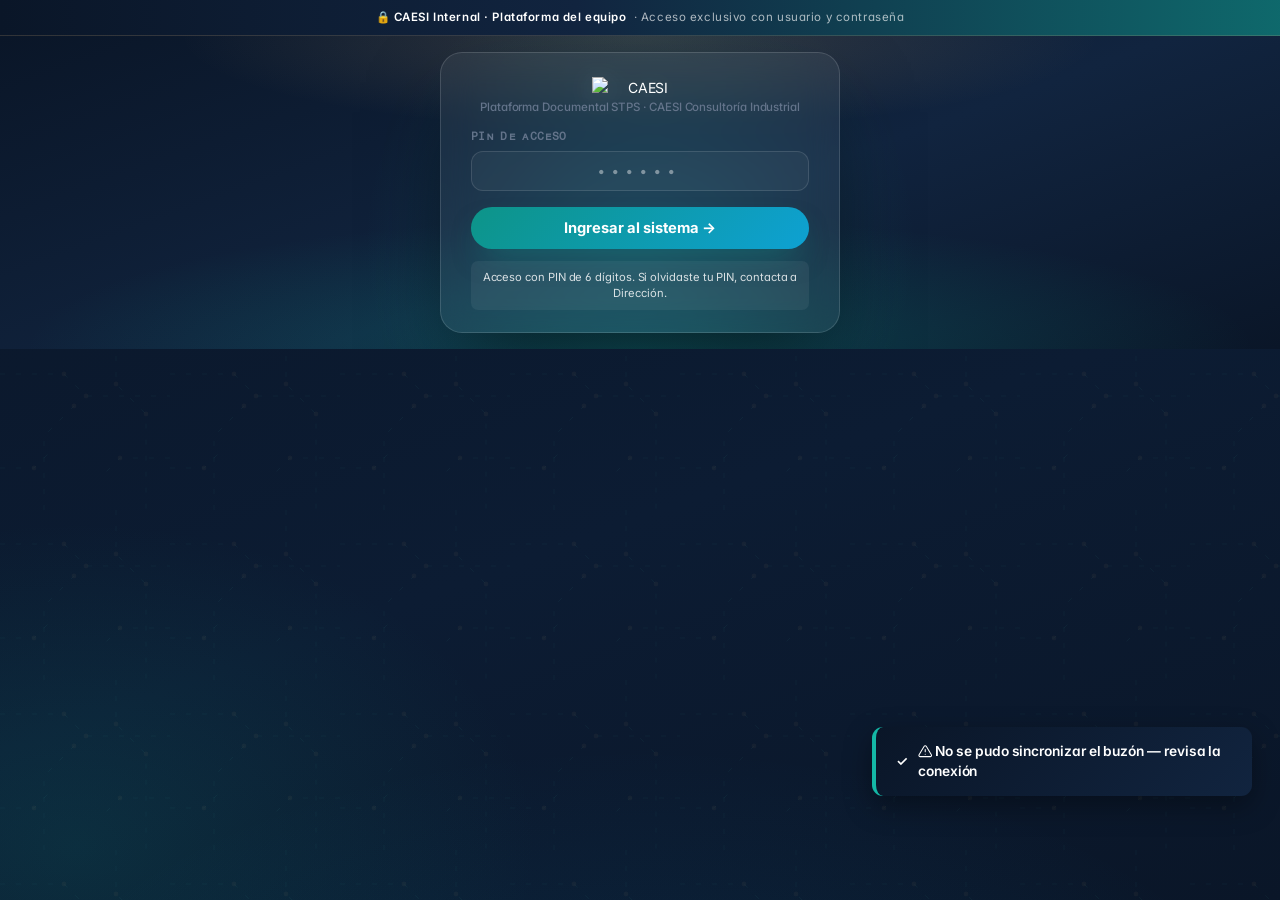
==== commit 67c776cd: "Add files via upload" ====
--- a/portal_v2.html
+++ b/portal_v2.html
@@ -1713,6 +1713,7 @@
       <div class="sb-item" data-view="tplnorma" onclick="nav(this)"><span class="ico">📋</span>Plantillas por Norma</div>
       <div class="sb-item" data-view="plantillas" onclick="nav(this)"><span class="ico">📄</span>Plantillas Word/Excel</div>
       <div class="sb-grp">Empresas y Predios</div>
+      <div class="sb-item" data-view="alta" onclick="nav(this)"><span class="ico">➕</span>Alta y Carga <span style="font-size:.6rem;background:#0d9488;color:#fff;padding:1px 5px;border-radius:6px;margin-left:2px">NUEVO</span></div>
       <div class="sb-item" data-view="predios" onclick="nav(this)"><span class="ico">🏢</span>Empresas y Predios</div>
       <div class="sb-item" onclick="fichaOpenFirst()"><span class="ico">📇</span>Ficha de Empresa</div>
       <div class="sb-item" data-view="acuses" onclick="nav(this)"><span class="ico">🗒️</span>Acuses</div>
@@ -1932,6 +1933,7 @@
       <div class="view" id="view-tplnorma"><div id="mount-tplnorma"></div></div>
       <div class="view" id="view-solicitudes2"><div id="mount-solicitudes2"></div></div>
       <div class="view" id="view-ficha"><div id="mount-ficha"></div></div>
+      <div class="view" id="view-alta"><div id="mount-alta"></div></div>
       <div class="view" id="view-ayuda"><div id="mount-ayuda"></div></div>
 
       <div class="view" id="view-icore">
@@ -4007,7 +4009,49 @@
 function predioLoad(){ try{ PREDIOS=JSON.parse(localStorage.getItem(PRED_KEY)||'null')||{}; }catch(_){ PREDIOS={}; }
   if(!PREDIOS || typeof PREDIOS!=='object'){ PREDIOS={}; }
   if(!Object.keys(PREDIOS).length){ PREDIOS={ 'Garrido':['Culturas 153','Culturas 155','Nave F'], 'Farmacéuticos Rayere':['Alhambra 621','Alhambra 614','Alhambra 612','Bélgica 508','Víctor Hugo 185','Zapata 72'] }; predioSave(); } }
-function predioSave(){ try{ localStorage.setItem(PRED_KEY, JSON.stringify(PREDIOS)); }catch(_){ } }
+function predioSave(){ try{ localStorage.setItem(PRED_KEY, JSON.stringify(PREDIOS)); }catch(_){ } if(typeof predioCloudSync==='function') predioCloudSync(); }
+
+// ── Vínculo con Supabase: la lista de empresas/predios vive en la nube ──
+//    Al abrir, el sistema la JALA de Supabase. Al borrar en el CRM, NO se
+//    elimina: se marca inactiva (activo=false) y se conserva por si se
+//    necesita en el futuro.
+const SB_URL='https://vbihkgnydgoqocdnygzf.supabase.co';
+const SB_KEY='sb_publishable_sAVPh0l7aO4QGbGBRMAlvg_aTbEFdTt';
+const SB_H={apikey:SB_KEY, Authorization:'Bearer '+SB_KEY, 'Content-Type':'application/json'};
+let _predioBooting=true;
+async function predioCloudLoad(){
+  try{
+    const res=await fetch(SB_URL+'/rest/v1/crm_predio?activo=eq.true&select=empresa,predio', {headers:SB_H});
+    if(res.ok){ const rows=await res.json();
+      if(Array.isArray(rows)&&rows.length){
+        const map={}; rows.forEach(function(r){ map[r.empresa]=map[r.empresa]||[]; if(r.predio) map[r.empresa].push(r.predio); });
+        PREDIOS=map; try{ localStorage.setItem(PRED_KEY, JSON.stringify(PREDIOS)); }catch(_){}
+        if(typeof renderPredios==='function') renderPredios();
+        if(typeof renderAlta==='function') renderAlta();
+      }
+    }
+  }catch(_){ /* nube no disponible (proyecto pausado) — se usa la copia local */ }
+  finally{ _predioBooting=false; }
+}
+let _predioSyncing=false;
+async function predioCloudSync(){
+  if(_predioBooting || _predioSyncing) return; _predioSyncing=true;
+  try{
+    const desired=[]; Object.keys(PREDIOS).forEach(function(e){ desired.push({empresa:e,predio:'',activo:true}); (PREDIOS[e]||[]).forEach(function(p){ desired.push({empresa:e,predio:p,activo:true}); }); });
+    if(desired.length){
+      await fetch(SB_URL+'/rest/v1/crm_predio', {method:'POST', headers:Object.assign({Prefer:'resolution=merge-duplicates'}, SB_H), body:JSON.stringify(desired)});
+    }
+    // Archivar (no borrar) lo que ya no está en el CRM
+    const res=await fetch(SB_URL+'/rest/v1/crm_predio?activo=eq.true&select=empresa,predio', {headers:SB_H});
+    if(res.ok){ const cloud=await res.json();
+      const K=function(e,p){ return e+''+p; }; const want={}; desired.forEach(function(d){ want[K(d.empresa,d.predio)]=1; });
+      for(const row of cloud){ if(!want[K(row.empresa,row.predio)]){
+        await fetch(SB_URL+'/rest/v1/crm_predio?empresa=eq.'+encodeURIComponent(row.empresa)+'&predio=eq.'+encodeURIComponent(row.predio), {method:'PATCH', headers:SB_H, body:JSON.stringify({activo:false})});
+      } }
+    }
+  }catch(_){ /* sin conexión: los cambios locales se sincronizan al reabrir */ }
+  finally{ _predioSyncing=false; }
+}
 function allPredios(empName){ return (PREDIOS[empName]||[]); }
 function predioAddEmp(){ const n=prompt('Nombre de la empresa:'); if(!n) return; if(!PREDIOS[n]) PREDIOS[n]=[]; predioSave(); logEvent('Predio', n, 'Empresa creada'); renderPredios(); }
 function predioAdd(emp){ const n=prompt('Nombre del nuevo predio para '+emp+':'); if(!n) return; (PREDIOS[emp]=PREDIOS[emp]||[]).push(n); predioSave(); logEvent('Predio', emp, 'Predio agregado: '+n); renderPredios(); }
@@ -4580,8 +4624,117 @@
     +'</div>';
 }
 
+// ═══════════════════════════════════════════════════════════════
+//  ALTA Y CARGA · onboarding estructurado (empresa → predios → docs)
+//  Un solo lugar para dar de alta otra empresa y subir su
+//  documentación ya acomodada en el apartado y predio correctos.
+// ═══════════════════════════════════════════════════════════════
+let ALTA_EMP='';
+const ALTA_APARTADOS=['Vigencia','Estudio','Protección Civil','MAU','Soporte'];
+function altaSetEmp(v){ ALTA_EMP=v; renderAlta(); }
+function altaNuevaEmpresa(){
+  const n=prompt('Nombre de la nueva empresa:'); if(!n) return;
+  if(!PREDIOS[n]) PREDIOS[n]=[];
+  predioSave(); logEvent('Predio', n, 'Empresa dada de alta'); ALTA_EMP=n; renderAlta();
+  toast('🏢 Empresa "'+n+'" creada — agrégale sus predios');
+}
+function altaAgregarPredio(){
+  if(!ALTA_EMP){ toast('⚠️ Elige o crea la empresa primero'); return; }
+  const n=prompt('Nombre del predio para '+ALTA_EMP+' (ej. Culturas 153):'); if(!n) return;
+  (PREDIOS[ALTA_EMP]=PREDIOS[ALTA_EMP]||[]).push(n);
+  predioSave(); logEvent('Predio', ALTA_EMP, 'Predio agregado: '+n); renderAlta();
+  toast('📍 Predio agregado');
+}
+function altaGuardarDoc(){
+  const g=function(id){ const el=document.getElementById(id); return el?el.value.trim():''; };
+  const emp=g('al_emp'); if(!emp){ toast('⚠️ Elige la empresa'); return; }
+  const apartado=g('al_apartado'), predio=g('al_predio'), tipo=g('al_tipo'), titulo=g('al_titulo');
+  const emision=g('al_emision'), venc=g('al_venc'), resp=g('al_resp'), obs=g('al_obs');
+  if(apartado==='Vigencia'){
+    if(!venc){ toast('⚠️ La vigencia necesita fecha de vencimiento'); return; }
+    VIGENCIAS.push({id:vigId(), empName:emp, predio:predio, tipo:tipo||'Otro', emision:emision, vencimiento:venc, responsable:resp, obs:obs});
+    vigSave(); if(typeof syncVigenciasToVencimientos==='function') syncVigenciasToVencimientos(); if(typeof renderVigencias==='function') renderVigencias();
+    logEvent('Vigencia', emp, 'Alta: '+(tipo||'')+(predio?' · '+predio:''));
+  } else {
+    const map={'Estudio':'estudios','Protección Civil':'proteccion','MAU':'mau','Soporte':'soporte'};
+    const k=map[apartado]||'soporte';
+    REPO[k]=REPO[k]||[];
+    REPO[k].push({id:'r'+Date.now().toString(36)+Math.random().toString(36).slice(2,5), empName:emp, predio:predio, tipo:tipo||'Otro', titulo:titulo||tipo||'Documento', proveedor:'', emision:emision, vencimiento:venc, responsable:resp, obs:obs});
+    repoSave(k);
+    if(REPO_CFG[k] && REPO_CFG[k].vig){ if(typeof syncVigenciasToVencimientos==='function') syncVigenciasToVencimientos(); if(typeof renderVigencias==='function') renderVigencias(); }
+    logEvent('Documento cargado', emp, (REPO_CFG[k]?REPO_CFG[k].icon+' ':'')+(titulo||tipo||''));
+  }
+  ['al_titulo','al_tipo','al_obs'].forEach(function(id){ const e=document.getElementById(id); if(e) e.value=''; });
+  toast('✅ Documentación registrada y acomodada en su apartado');
+  renderAlta();
+}
+function _copiar(txt, msg){ if(navigator.clipboard){ navigator.clipboard.writeText(txt).then(function(){ toast(msg); }); } else prompt('Copia el enlace:', txt); }
+function altaBase(){ try{ return location.href.replace(/[^/]*$/,''); }catch(_){ return ''; } }
+function altaClienteLink(){
+  const emp=(document.getElementById('al_emp')||{}).value||'';
+  let url=altaBase()+'carga_cliente.html';
+  if(emp){ url+='?empresa='+encodeURIComponent(emp)+'&lock=1'; }
+  _copiar(url, '📋 Enlace para el CLIENTE copiado'+(emp?(' ('+emp+')'):''));
+}
+function altaUsuarioLink(){ _copiar(altaBase()+'carga_usuario.html', '📋 Enlace para COLABORADORES copiado'); }
+function altaOpenCliente(){ const emp=(document.getElementById('al_emp')||{}).value||''; window.open('carga_cliente.html'+(emp?('?empresa='+encodeURIComponent(emp)+'&lock=1'):''),'_blank'); }
+function altaOpenUsuario(){ window.open('carga_usuario.html','_blank'); }
+function renderAlta(){
+  const m=document.getElementById('mount-alta'); if(!m) return;
+  const emps=(typeof repoEmpUniverse==='function')?repoEmpUniverse():Object.keys(PREDIOS||{});
+  if(ALTA_EMP && emps.indexOf(ALTA_EMP)<0) emps.push(ALTA_EMP);
+  const predsFor=function(e){ return (PREDIOS&&PREDIOS[e])?PREDIOS[e]:[]; };
+  const selEmp=ALTA_EMP||emps[0]||'';
+  const predios=predsFor(selEmp);
+  const L=(typeof LINK_CARGA!=='undefined')?LINK_CARGA:'https://vbihkgnydgoqocdnygzf.supabase.co/functions/v1/subir';
+  m.innerHTML=
+    // Paso 1: empresa
+    '<div class="card"><div class="ct"><span>① Empresa</span><span style="font-size:.72rem;color:var(--soft)">Da de alta una nueva o elige una existente</span></div>'
+      +'<div style="display:flex;gap:10px;flex-wrap:wrap;align-items:flex-end;margin-top:10px">'
+        +'<label style="display:flex;flex-direction:column;gap:4px;font-size:.74rem;font-weight:700;color:var(--soft);min-width:240px">Empresa'
+          +'<select id="al_emp2" onchange="altaSetEmp(this.value)" style="border:1px solid #D8DEE9;border-radius:8px;padding:8px 10px">'+emps.map(function(e){ return '<option'+(e===selEmp?' selected':'')+'>'+e+'</option>'; }).join('')+'</select></label>'
+        +'<button class="vig-btn primary" onclick="altaNuevaEmpresa()">＋ Nueva empresa</button>'
+        +'<button class="vig-btn" onclick="altaAgregarPredio()">＋ Agregar predio</button>'
+      +'</div>'
+      +'<div style="margin-top:10px;font-size:.82rem;color:var(--soft)">Predios de <b>'+(selEmp||'—')+'</b>: '+(predios.length?predios.map(function(p){ return '📍 '+p; }).join(' · '):'aún no tiene — agrégalos con "＋ Agregar predio"')+'</div>'
+    +'</div>'
+    // Paso 2: documentación
+    +'<div class="card" style="margin-top:16px"><div class="ct"><span>② Registrar documentación</span><span style="font-size:.72rem;color:var(--soft)">Queda acomodada en su apartado, predio y semáforo</span></div>'
+      +'<div class="vig-grid" style="margin-top:12px">'
+        +'<label>Empresa<select id="al_emp">'+emps.map(function(e){ return '<option'+(e===selEmp?' selected':'')+'>'+e+'</option>'; }).join('')+'</select></label>'
+        +'<label>Predio<select id="al_predio"><option value="">(sin predio)</option>'+predios.map(function(p){ return '<option>'+p+'</option>'; }).join('')+'</select></label>'
+        +'<label>Apartado<select id="al_apartado">'+ALTA_APARTADOS.map(function(a){ return '<option>'+a+'</option>'; }).join('')+'</select></label>'
+        +'<label>Tipo / Permiso<input id="al_tipo" placeholder="Ej. Dictamen de Seguridad Estructural"></label>'
+        +'<label>Título / Archivo<input id="al_titulo" placeholder="Nombre del documento"></label>'
+        +'<label>Responsable<input id="al_resp" placeholder="Ing. responsable"></label>'
+        +'<label>Fecha de emisión<input type="date" id="al_emision"></label>'
+        +'<label>Fecha de vencimiento<input type="date" id="al_venc"></label>'
+        +'<label style="grid-column:1/-1">Observaciones<input id="al_obs" placeholder="Notas, folio, proveedor…"></label>'
+      +'</div>'
+      +'<div style="display:flex;justify-content:flex-end;margin-top:12px"><button class="vig-btn primary" onclick="altaGuardarDoc()">Guardar y acomodar</button></div>'
+    +'</div>'
+    // Paso 3: enlaces de carga (dos: cliente y colaboradores)
+    +'<div class="card" style="margin-top:16px"><div class="ct"><span>③ Enlaces de carga</span><span style="font-size:.72rem;color:var(--soft)">Dos formularios distintos</span></div>'
+      +'<div style="display:flex;gap:12px;flex-wrap:wrap;margin-top:12px">'
+        +'<div style="flex:1;min-width:240px;background:#F8FAFC;border:1px solid #ECEFF5;border-radius:12px;padding:14px">'
+          +'<div style="font-weight:800;color:var(--dark);font-size:.9rem">👤 Para el CLIENTE</div>'
+          +'<div style="font-size:.78rem;color:var(--soft);margin:6px 0 10px">Sin ver otras empresas. Si eliges una empresa arriba, el enlace va prellenado y bloqueado para ese cliente.</div>'
+          +'<div style="display:flex;gap:6px;flex-wrap:wrap"><button class="vig-btn primary" onclick="altaClienteLink()">Copiar enlace</button><button class="vig-btn" onclick="altaOpenCliente()">Abrir</button></div>'
+        +'</div>'
+        +'<div style="flex:1;min-width:240px;background:#F8FAFC;border:1px solid #ECEFF5;border-radius:12px;padding:14px">'
+          +'<div style="font-weight:800;color:var(--dark);font-size:.9rem">👷 Para COLABORADORES</div>'
+          +'<div style="font-size:.78rem;color:var(--soft);margin:6px 0 10px">Con la lista de empresas y predios, sincronizada de Supabase — se actualiza sola al agregar o quitar empresas.</div>'
+          +'<div style="display:flex;gap:6px;flex-wrap:wrap"><button class="vig-btn primary" onclick="altaUsuarioLink()">Copiar enlace</button><button class="vig-btn" onclick="altaOpenUsuario()">Abrir</button></div>'
+        +'</div>'
+      +'</div>'
+      +'<div style="margin-top:10px;font-size:.78rem;color:var(--soft)">Los archivos se guardan en la nube (Supabase) acomodados por <b>empresa / predio / apartado</b>. Requiere el proyecto de Supabase activo.</div>'
+    +'</div>';
+}
+
 // Carga de todos los módulos v2
 evLoad(); predioLoad(); acuLoad(); repoLoadAll(); corLoad(); tplnLoad(); sol2Load();
+// Jala del sistema (Supabase) la lista viva de empresas/predios
+if(typeof predioCloudLoad==='function') predioCloudLoad();
 
 // ─── NAV ─────────────────────────────────────────────────────────
 function nav(el){
@@ -4592,11 +4745,12 @@
   if(!vn) return;
   document.querySelectorAll('.view').forEach(v=>v.classList.remove('active'));
   document.getElementById('view-'+vn).classList.add('active');
-  const titles={dashboard:'Tablero General',icore:'Intelligence Core · Cerebro IA',evidencias:'Centro de Evidencias · Documental IA',empresas:'Empresas (Clientes de CAESI)',vigencias:'Vigencias Inteligentes',predios:'Empresas y Predios',acuses:'Acuses · Notas de Estatus',actividad:'Centro de Actividad',estudios:'Estudios de Terceros',mau:'Manifestación Ambiental Única (MAU)',proteccion:'Protección Civil',soporte:'Documentación de Soporte',correcciones:'Control de Correcciones',tplnorma:'Plantillas por Norma',solicitudes2:'Solicitudes Bidireccionales',ayuda:'Ayuda · Asistente CAESI',alertas:'Alertas y Vencimientos',multas:'Impugnación de Multas · Casos en Curso',capacitaciones:'Capacitaciones y Cursos',brigadas:'Brigadas y Protección Civil',ambiente:'Medio Ambiente y LAU',iso:'ISO 45001 · Implementaciones',maestro:'Maestro de Datos · Combinar Correspondencia',solicitudes:'Solicitudes al Cliente',normas:'Catálogo de Normas STPS',plantillas:'Plantillas Word / Excel',detalle:'Detalle de Empresa'};
+  const titles={dashboard:'Tablero General',icore:'Intelligence Core · Cerebro IA',evidencias:'Centro de Evidencias · Documental IA',empresas:'Empresas (Clientes de CAESI)',vigencias:'Vigencias Inteligentes',alta:'Alta y Carga de Documentación',predios:'Empresas y Predios',acuses:'Acuses · Notas de Estatus',actividad:'Centro de Actividad',estudios:'Estudios de Terceros',mau:'Manifestación Ambiental Única (MAU)',proteccion:'Protección Civil',soporte:'Documentación de Soporte',correcciones:'Control de Correcciones',tplnorma:'Plantillas por Norma',solicitudes2:'Solicitudes Bidireccionales',ayuda:'Ayuda · Asistente CAESI',alertas:'Alertas y Vencimientos',multas:'Impugnación de Multas · Casos en Curso',capacitaciones:'Capacitaciones y Cursos',brigadas:'Brigadas y Protección Civil',ambiente:'Medio Ambiente y LAU',iso:'ISO 45001 · Implementaciones',maestro:'Maestro de Datos · Combinar Correspondencia',solicitudes:'Solicitudes al Cliente',normas:'Catálogo de Normas STPS',plantillas:'Plantillas Word / Excel',detalle:'Detalle de Empresa'};
   if(vn==='alertas' && typeof renderAlertas==='function') renderAlertas();
   if(vn==='vigencias' && typeof renderVigencias==='function') renderVigencias();
   if(vn==='actividad' && typeof renderActividad==='function') renderActividad();
   if(vn==='predios' && typeof renderPredios==='function') renderPredios();
+  if(vn==='alta' && typeof renderAlta==='function') renderAlta();
   if(vn==='acuses' && typeof renderAcuses==='function') renderAcuses();
   if(vn==='correcciones' && typeof renderCorrecciones==='function') renderCorrecciones();
   if(vn==='tplnorma' && typeof renderTplNorma==='function') renderTplNorma();
@@ -4610,7 +4764,7 @@
 function showView(vn){
   document.querySelectorAll('.view').forEach(v=>v.classList.remove('active'));
   document.getElementById('view-'+vn).classList.add('active');
-  const titles={dashboard:'Tablero General',icore:'Intelligence Core · Cerebro IA',evidencias:'Centro de Evidencias · Documental IA',empresas:'Empresas',vigencias:'Vigencias Inteligentes',predios:'Empresas y Predios',acuses:'Acuses',actividad:'Centro de Actividad',estudios:'Estudios de Terceros',mau:'MAU',proteccion:'Protección Civil',soporte:'Documentación de Soporte',correcciones:'Control de Correcciones',tplnorma:'Plantillas por Norma',solicitudes2:'Solicitudes Bidireccionales',ficha:'Ficha de Empresa',ayuda:'Ayuda',alertas:'Alertas y Vencimientos',multas:'Impugnación de Multas',capacitaciones:'Capacitaciones',brigadas:'Brigadas y PC',ambiente:'Medio Ambiente',iso:'ISO 45001',maestro:'Maestro de Datos',solicitudes:'Solicitudes',normas:'Normas STPS',plantillas:'Plantillas',detalle:'Detalle de Empresa'};
+  const titles={dashboard:'Tablero General',icore:'Intelligence Core · Cerebro IA',evidencias:'Centro de Evidencias · Documental IA',empresas:'Empresas',vigencias:'Vigencias Inteligentes',alta:'Alta y Carga',predios:'Empresas y Predios',acuses:'Acuses',actividad:'Centro de Actividad',estudios:'Estudios de Terceros',mau:'MAU',proteccion:'Protección Civil',soporte:'Documentación de Soporte',correcciones:'Control de Correcciones',tplnorma:'Plantillas por Norma',solicitudes2:'Solicitudes Bidireccionales',ficha:'Ficha de Empresa',ayuda:'Ayuda',alertas:'Alertas y Vencimientos',multas:'Impugnación de Multas',capacitaciones:'Capacitaciones',brigadas:'Brigadas y PC',ambiente:'Medio Ambiente',iso:'ISO 45001',maestro:'Maestro de Datos',solicitudes:'Solicitudes',normas:'Normas STPS',plantillas:'Plantillas',detalle:'Detalle de Empresa'};
   if(vn==='vigencias' && typeof renderVigencias==='function') renderVigencias();
   document.getElementById('viewTitle').textContent = titles[vn]||vn;
   document.querySelectorAll('.sb-item').forEach(i=>i.classList.remove('active'));
